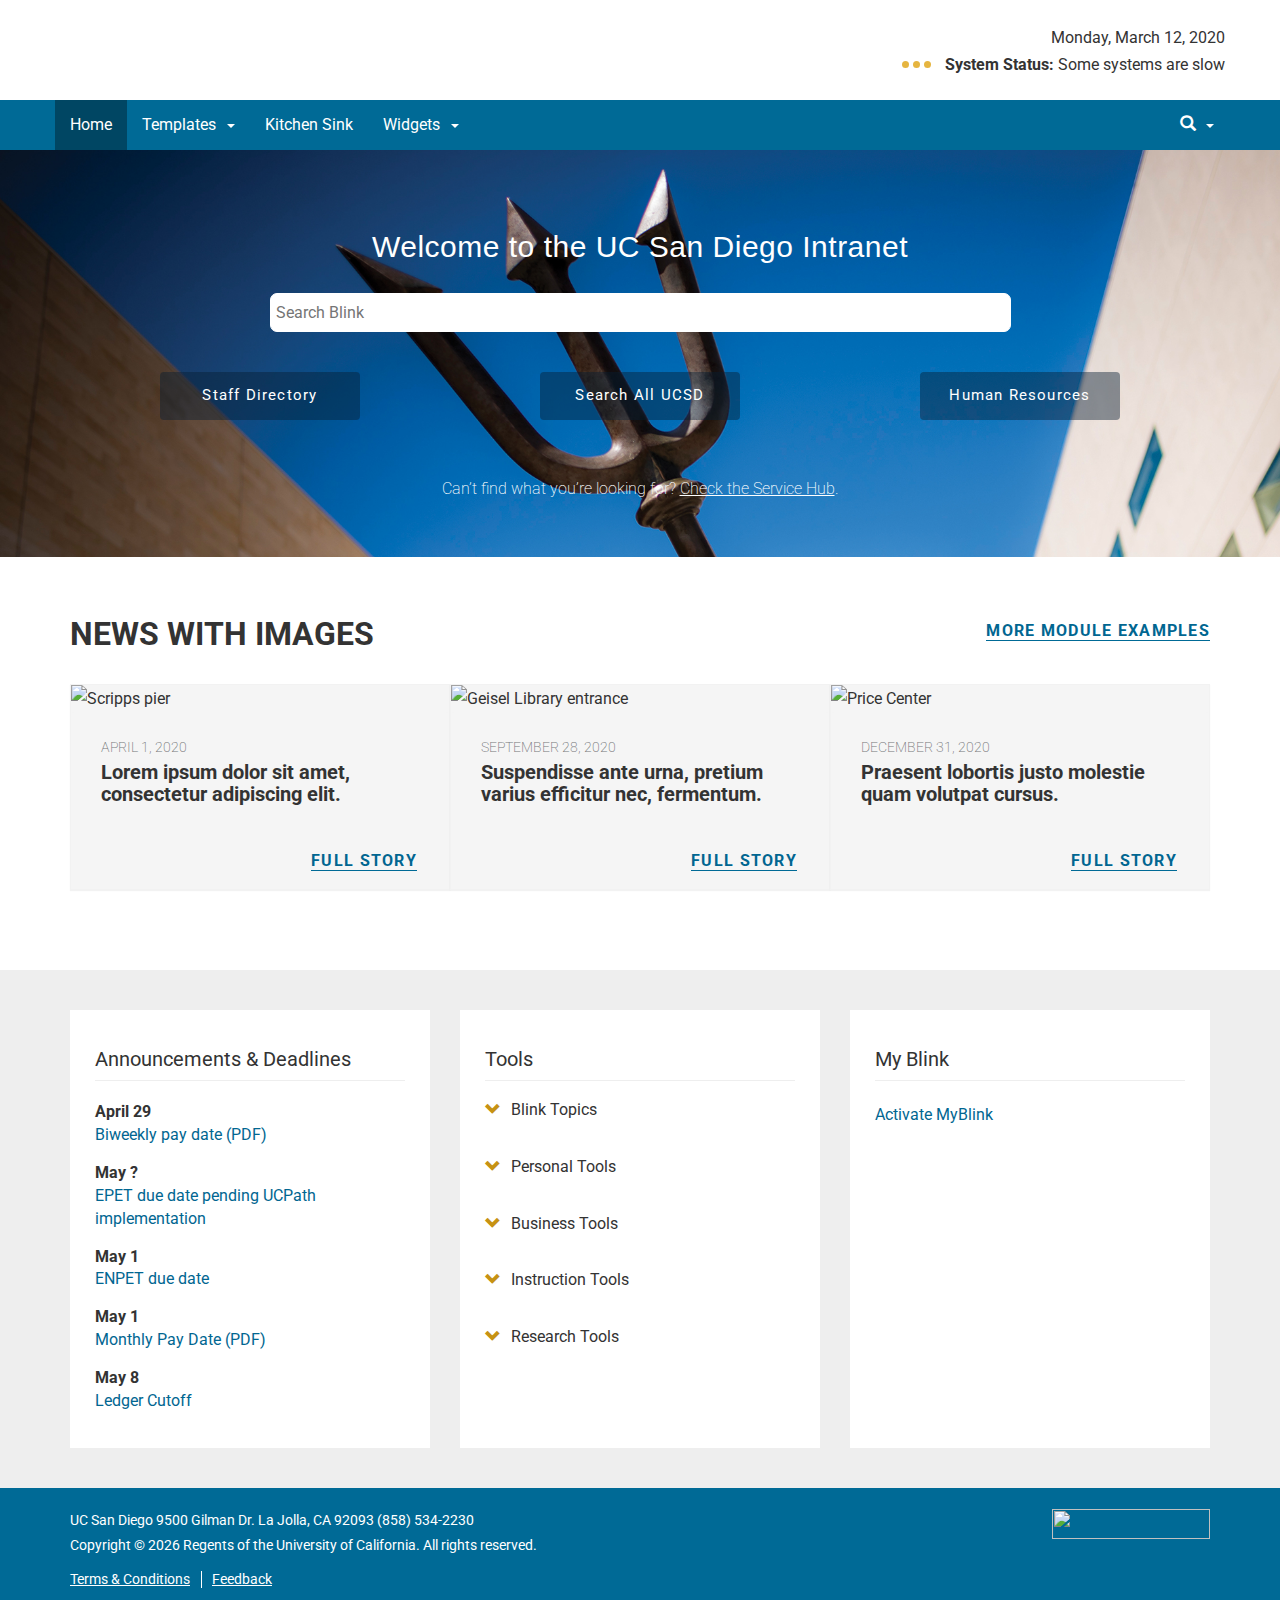
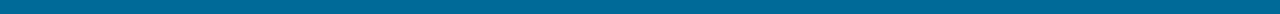
==== index.html @ ca7d10c7 "restructuring css" ====
<!doctype html>
<html class="no-js" lang="en-US">
<head>
    <title>Blink</title>
    <meta charset="utf-8">
    <meta http-equiv="X-UA-Compatible" content="IE=edge">
    <meta name="viewport" content="width=device-width,initial-scale=1.0">
    <meta name="robots" content="index,follow,noarchive">
    <meta name="ORGANIZATION" content="University of California, San Diego">
    <meta name="SITE" content="School of Global Policy & Strategy">
    <meta name="PAGETITLE" content="School of Global Policy & Strategy">
    <meta name="DESCRIPTION" content="A community dedicated to the advancement of knowledge through teaching, research and engagement.">

    <link rel="stylesheet" href="css/bootstrap.min.css">
    <link rel="stylesheet" href="css/base.min.css">
    <link rel="stylesheet" href="css/blink.css">

    <!--[if lt IE 9]>
    <link rel="stylesheet" href="styles/ie-support.css"/>
    <![endif]-->

    <!-- Begin site-specific CSS files -->

    <!-- End site-specific CSS files -->

    <script src="scripts/modernizr.min.js"></script>

    <!--[if lt IE 9]>
    <script src="vendor/respond/dest/respond.min.js"></script>
    <link href="https://cdn.ucsd.edu/cms/decorator-4/scripts/cross-domain/respond-proxy.html" id="respond-proxy" rel="respond-proxy" />
    <link href="img/respond.proxy.gif" id="respond-redirect" rel="respond-redirect" />
    <script src="scripts/ucsd/respond-proxy.js"></script>
    <![endif]-->

</head>
<body>

<header class="layout-header">
	<a class="sr-only" href="#main-content">Skip to main content</a>
	<div id="uc-emergency"></div>
  <div id="tdr_login"></div>
	<section class="layout-login">
		<div class="layout-container"></div>
	</section>

    <section class="layout-title">
        <div class="layout-container container">
            <a href="index.html" class="title-header title-header-large sr-only">Blink</a>
            <a href="https://www.ucsd.edu" class="title-logo">UC San Diego</a>
            <div class="ds-container">

              <div class="ds-date">
                <p>Monday, March 12, 2020</p>
              </div>

              <div class="ds-status">
                <p>
                <span class="status-yellow"></span>
                <span class="status-yellow"></span>
                <span class="status-yellow"></span>
                <strong>System Status:</strong> Some systems are slow</p>
              </div>

            </div>
        </div>
    </section>
</header>

<!-- mobile offcanvas nav -->
<div class="navmenu navmenu-default navmenu-fixed-left offcanvas" style="">

    <ul class="nav navbar-nav navbar-right">
      <li>
        <div class="search">
              <button class="search-toggle btn-default">
                  <span class="glyphicon glyphicon-search"></span> <span class="caret"></span>
              </button>

              <div class="search-content" id="search">
                  <form action="https://act.ucsd.edu/cwp/tools/search-redir" method="get" id="cse-site-search">
                      <select class="search-scope" name="search-scope">
                          <option value="default_collection">All UCSD Sites</option>
                          <option value="faculty-staff">Faculty/Staff</option>
                      </select>

                      <div class="input-group">
                          <input placeholder="Search..." type="search" class="form-control search-term"
                          id="q" name="search-term">
                      </div>
                  </form>
              </div>
          </div>
        </li>
    </ul>


	<ul class="nav navmenu-nav">
		<li class="active"><a href="/index.html">Home</a></li>
		<li class="dropdown open">
		  	<a href="templates/index.html" class="dropdown-toggle">Templates <b class="caret"></b></a>
		  	<ul class="dropdown-menu navmenu-nav">
          <li><a href="templates/blank-slate.html">Blank Slate</a></li>
          <li><a href="templates/homepage.html">Homepage</a></li>
          <li><a href="templates/two-column.html">Two Column</a></li>
          <li><a href="templates/three-column.html">Three Column</a></li>
		  	</ul>
		</li>
		<li><a href="kitchen-sink/index.html">Kitchen Sink</a></li>
		<li class="dropdown open">
			<a href="widgets/index.html" class="dropdown-toggle">Widgets <b class="caret"></b></a>
			<ul class="dropdown-menu navmenu-nav">
        <li><a href="widgets/fullcalendar.html">FullCalendar</a></li>
        <li><a href="widgets/datatables.html">DataTables</a></li>
        <li><a href="widgets/wizard.html">Wizard</a></li>
        <li><a href="widgets/maxchar.html">MaxChar</a></li>
			</ul>
		</li>
	</ul>
</div>
<!-- end mobile offcanvas nav -->

<!-- navbar -->
<nav class="navbar navbar-default navbar-static-top">
	<div class="container">
		<div class="navbar-header">
      <button type="button" class="navbar-toggle" data-toggle="offcanvas" data-target=".navmenu" data-canvas="body" aria-expanded="false" aria-controls="navbar">
      			    <span class="sr-only">Toggle navigation</span>

      					<div class="col-sm-1 mobile-nav-bars">
      				    <span class="icon-bar"></span>
      				    <span class="icon-bar"></span>
      				    <span class="icon-bar"></span>
         				</div>
          			<div class="col-sm-1 mobile-nav-icon">
                      MENU
      			    </div>
      </button>
      <div class="col-sm-4 pull-right visible-xs-block">
        <img src="http://cdn.ucsd.edu/developer/decorator/5.0.2/img/ucsd-footer-logo-white.png" alt="" class="img-responsive header-logo" />
      </div>
		</div>

		<div id="navbar" class="navbar-collapse collapse">
		  <ul class="nav navbar-nav">
		    <li class="active"><a href="index.html">Home</a></li>
		    <li class="dropdown">
		    	<a href="templates/index.html" class="dropdown-toggle" data-hover="dropdown" role="button" aria-haspopup="true" aria-expanded="false">Templates <span class="caret"></span></a>
		    	<ul class="dropdown-menu">
            <li><a href="templates/homepage.html">Homepage</a></li>
            <li><a href="templates/blank-slate.html">Blank Slate</a></li>
			    	<li><a href="templates/two-column.html">Two Column</a></li>
            <li><a href="templates/three-column.html">Three Column</a></li>
		    	</ul>
		    </li>
		    <li><a href="kitchen-sink/index.html">Kitchen Sink</a></li>
		    <li class="dropdown">
          <a href="widgets/index.html" class="dropdown-toggle" data-hover="dropdown" role="button" aria-haspopup="true" aria-expanded="false">Widgets <span class="caret"></span></a>
		    	<ul class="dropdown-menu">
	                <li><a href="widgets/fullcalendar.html">FullCalendar</a></li>
	                <li><a href="widgets/datatables.html">DataTables</a></li>
	                <li><a href="widgets/wizard.html">Wizard</a></li>
	                <li><a href="widgets/maxchar.html">MaxChar</a></li>
	            </ul>
		    </li>
		  </ul>

		  <div class="btn-nav"></div>

		  <ul class="nav navbar-nav navbar-right">
		    <li>
			    <div class="search">
		            <button class="search-toggle btn-default">
		                <span class="glyphicon glyphicon-search"></span> <span class="caret"></span>
		            </button>

		            <div class="search-content" id="search">
		                <form action="http://act.ucsd.edu/cwp/tools/search-redir" method="get" id="cse-site-search">
		                    <select class="search-scope" name="search-scope">
		                        <option value="default_collection">All UCSD Sites</option>
		                        <option value="faculty-staff">Faculty/Staff</option>
		                    </select>

		                    <div class="input-group">
		                        <input placeholder="Search..." type="search" class="form-control search-term"
		                        id="q" name="search-term">
		                    </div>
		                </form>
		            </div>
		        </div>
	        </li>
		  </ul>
		</div>
	</div>
</nav>

<!-- end navbar -->

<main class="layout-main" id="main-content" role="main">

  <div class="jumbotron blink-jumbosearch">
    <div class="container">
      <div class="row">
          <div class="col-md-12">
            <h1>Welcome to the UC San Diego Intranet</h1>
            <input type="search" id="blinksearch" name="blinksearch" placeholder="Search Blink">
            <div id="button-container" class="container">
              <div class="row">
                <div class="col-md-4">
                  <button type="button" class="btn">Staff Directory</button>
                </div>
                <div class="col-md-4">
                  <button type="button" class="btn">Search All UCSD</button>
                </div>
                <div class="col-md-4">
                  <button type="button" class="btn">Human Resources</button>
                </div>
              </div>
            </div>
            <p>Can’t find what you’re looking for? <a href="#">Check the Service Hub</a>.</p>
          </div>
        </div>
    </div>
  </div>


  <section aria-label="News Section" class="jumbotron jumbotron-gray jumbotron-news">
          <div class="container">
            <div class="row">
              <div class="col-xs-8">
                <h2>News With Images</h2>
              </div>
              <div class="col-xs-4 view-all-link text-right">
                                    <a class="text-link" href="../index.html">More module examples</a>
                              </div>
            </div>
            <div class="container">
            <div class="row">



              <div class="col-sm-4 no-gutter">
                <div class="panel panel-default" style="min-height: 428.672px;">
                  <img alt="Scripps pier" class="img-responsive" src="https://department.ucsd.edu/_images/image-library/cta/aerial-view-scripps-pier.png">
                  <div class="panel-heading">
                    <p class="panel-news-date small">April 1, 2020</p>
                    <h4 class="panel-news-title" style="min-height: 126px;">Lorem ipsum dolor sit amet, consectetur adipiscing elit.</h4>
                  </div>
                  <div class="panel-body text-right">
                    <a class="text-link" href="https://blink.ucsd.edu/technology/websites/training/new-page/templates/general-cms/v5/modules/news-with-images.html">Full Story</a>
                  </div>
                </div>
              </div>


              <div class="col-sm-4 no-gutter">
                <div class="panel panel-default" style="min-height: 428.672px;">
                  <img alt="Geisel Library entrance" class="img-responsive" src="https://department.ucsd.edu/_images/image-library/cta/walking-geisel-entrance.png">
                  <div class="panel-heading">
                    <p class="panel-news-date small">September 28, 2020</p>
                    <h4 class="panel-news-title" style="min-height: 126px;">Suspendisse ante urna, pretium varius efficitur nec, fermentum.</h4>
                  </div>
                  <div class="panel-body text-right">
                    <a class="text-link" href="https://blink.ucsd.edu/technology/websites/training/edit/images/index.html">Full Story</a>
                  </div>
                </div>
              </div>


              <div class="col-sm-4 no-gutter">
                <div class="panel panel-default" style="min-height: 428.672px;">
                  <img alt="Price Center" class="img-responsive" src="https://department.ucsd.edu/_images/image-library/cta/price-center-plaza.png">
                  <div class="panel-heading">
                    <p class="panel-news-date small">December 31, 2020</p>
                    <h4 class="panel-news-title" style="min-height: 126px;">Praesent lobortis justo molestie quam volutpat cursus.</h4>
                  </div>
                  <div class="panel-body text-right">
                    <a class="text-link" href="../callout-content/index.html">Full Story</a>
                  </div>
                </div>
              </div>

            </div>
          </div>
          </div>
        </section>

  <div class="jumbotron blink-toolset">
    <div class="container">
      <div class="row">
        <div class="col-md-4">
          <div class="toolset-container">
            <h3 class="toolset-headline">Announcements & Deadlines</h2>
              <dl>
                <dt>April 29</dt>
                <dd><a href="http://bit.ly/2PDLxJZ">Biweekly pay date (PDF)</a></dd>
                <dt>May ?</dt>
                <dd><a href="http://bit.ly/2kCO4ZA">EPET due date pending UCPath implementation</a></dd>
                <dt>May 1</dt>
                <dd><a href="http://blink.ucsd.edu/finance/accounting/expense-transfers/index.html#Overview-and-Deadlines">ENPET due date</a></dd>
                <dt>May 1</dt>
                <dd><a href="http://bit.ly/2Pg6OdD">Monthly Pay Date (PDF)</a></dd>
                <dt>May 8</dt>
                <dd><a href="http://bit.ly/2kzWQYh">Ledger Cutoff</a></dd>
              </dl>
          </div>
        </div>
        <div class="col-md-4">
          <div class="toolset-container">
            <h3 class="toolset-headline">Tools</h2>

              <div class="panel-group" id="accordion">
                <div class="panel">
                  <div class="panel-heading">
                    <h5 class="panel-title">
                      <a class="accordion-toggle" data-toggle="collapse" data-parent="#accordion" href="#collapseOne">
                        Blink Topics
                      </a>
                    </h5>
                  </div>
                  <div id="collapseOne" class="panel-collapse collapse">
                    <div class="panel-body">
                      <ul>
                        <li><a href="buy-pay/index.html">Buy &amp; Pay</a></li>
                        <li><a href="facilities/index.html">Facilities &amp; Services</a></li>
                        <li><a href="faculty/index.html">Faculty Resources</a></li>
                        <li><a href="finance/index.html">Finance</a></li>
                        <li><a href="HR/index.html">Human Resources</a></li>
                        <li><a href="research/index.html">Research</a></li>
                        <li><a href="safety/index.html">Safety</a></li>
                        <li><a href="instructors/index.html">Student / Class Info</a></li>
                        <li><a href="technology/index.html">Technology</a></li>
                        <li><a href="travel/index.html">Travel</a></li>
                      </ul>
                    </div>
                  </div>
                </div>

                <div class="panel">
                  <div class="panel-heading">
                    <h5 class="panel-title">
                      <a class="accordion-toggle" data-toggle="collapse" data-parent="#accordion" href="#collapseTwo">
                        Personal Tools
                      </a>
                    </h5>
                  </div>
                  <div id="collapseTwo" class="panel-collapse collapse">
                    <div class="panel-body">
                      <ul>
                        <li><a href="https://atyourserviceonline.ucop.edu/ayso/">At Your Service via AYSO</a></li>
                        <li><a href="http://ayso.ucsd.edu">At Your Service via SSO</a></li>
                        <li><a href="http://ucnet.universityofcalifornia.edu/compensation-and-benefits/total-compensation-calculator.php">Compensation Calculator</a></li>
                        <li><a href="http://edben.ucsd.edu">Educational Benefits</a></li>
                        <li><a href="https://jobs.ucsd.edu/bulletin/default.aspx">Job Bulletin</a></li>
                        <li><a href="https://act.ucsd.edu/mydirectory/updater">My Directory</a></li>
                        <li><a href="http://myleavebalances.ucsd.edu">My LeaveBalances</a></li>
                        <li><a href="https://ecotimecampus.ucsd.edu">Ecotime Campus</a></li>
                        <li><a href="http://mytime.ucsd.edu">My Time (Online)</a></li>
                        <li><a href="https://act.ucsd.edu/employeeTimesheets/timesheets">My Time (Paper)</a></li>
                        <li><a href="http://uclearning.ucsd.edu">My Training</a></li>
                        <li><a href="http://mytravel.ucsd.edu">My Travel</a></li>
                        <li><a href="http://skillportsso.ucsd.edu/">SkillSoft eLearning</a></li>
                        <li><a href="http://uclearning.ucsd.edu">UC Learning Center</a></li>
                        <li><a href="http://ucnet.universityofcalifornia.edu/">UCnet</a></li>
                        <li class="more"><a href="http://blink.ucsd.edu/_tool-page/index.html">All tools</a></li>
                      </ul>
                    </div>
                  </div>
                </div>
                <div class="panel">
                  <div class="panel-heading">
                    <h5 class="panel-title">
                      <a class="accordion-toggle" data-toggle="collapse" data-parent="#accordion" href="#collapseThree">
                        Business Tools
                      </a>
                    </h5>
                  </div>
                  <div id="collapseThree" class="panel-collapse collapse">
                    <div class="panel-body">
                      <ul>
                        <li><a href="https://support.ucsd.edu">Services &amp; Support</a></li>
                        <li><a href="http://aps.ucsd.edu/training/apol/index.html">AP On-Line</a></li>
                        <li><a href="https://ask.ucsd.edu/">ASK (BFSupport)</a></li>
                        <li><a href="http://cams.ucsd.edu/">CAMS</a></li>
                        <li><a href="http://booktravel.ucsd.edu/">Connexxus</a></li>
                        <li><a href="http://control-tracker.ucsd.edu">Control Tracker</a></li>
                        <li><a href="http://blink.ucsd.edu/finance/accounting/deficit/">Deficit Balance Analytics</a></li>
                        <li><a href="http://employeelink.ucsd.edu/">EmployeeLink</a></li>
                        <li><a href="https://act.ucsd.edu/financial">FinancialLink</a></li>
                        <li><a href="https://hireonline.ucsd.edu/">HireOnline</a></li>
                        <li><a href="http://jdonline.ucsd.edu/">JDOnline</a></li>
                        <li><a href="http://marketplace.ucsd.edu/">Marketplace</a></li>
                        <li><a href="http://myapprovals.ucsd.edu">MyApprovals</a></li>
                        <li><a href="http://myfunds.ucsd.edu">MyFunds</a></li>
                        <li><a href="http://mymobilebill.ucsd.edu">MyMobileBill</a></li>
                        <li><a href="https://act.ucsd.edu/mypayments/inbox.htm">MyPayments</a></li>
                        <li><a href="http://mytravel.ucsd.edu">MyTravel</a></li>
                        <li><a href="https://crm.ucsd.edu/hr">Onboarding</a></li>
                        <li><a href="http://paymentcompass.ucsd.edu/sso">Payment Compass</a></li>
                        <li><a href="http://foundation.ucsd.edu/accounting/star.html">STAR</a></li>
                        <li><a href="http://hr.ucsd.edu/tpp/">Title &amp; Pay Look-up</a></li>
                        <li class="more"><a href="http://blink.ucsd.edu/_tool-page/index.html">All tools</a></li>
                      </ul>
                    </div>
                  </div>
                </div>

                <div class="panel">
                  <div class="panel-heading">
                    <h5 class="panel-title">
                      <a class="accordion-toggle" data-toggle="collapse" data-parent="#accordion" href="#collapse4">
                        Instruction Tools
                      </a>
                    </h5>
                  </div>
                  <div id="collapse4" class="panel-collapse collapse">
                    <div class="panel-body">
                      <ul>
                        <li><a href="http://www.assist.org/web-assist/welcome.html">ASSIST</a></li>
                        <li><a href="https://act.ucsd.edu/cgi-bin/blink.pl/4/faculty/student/advanced_class_list.pl">Class lists</a></li>
                        <li><a href="faculty/instruction/tech-guide/classroom/details.html">Classroom details</a></li>
                        <li><a href="https://myccr.ucsd.edu/home.htm">Co-Curricular Record</a></li>
                        <li><a href="http://egrades.ucsd.edu/">eGrades</a></li>
                        <li><a href="https://act.ucsd.edu/cgi-bin/blink.pl/4/faculty/resource/enroll_list.pl">Enrollment/waitlists</a></li>
                        <li><a href="https://act.ucsd.edu/cgi-bin/blink.pl/5/faculty/student/student_name_lookup.pl">Find a student</a></li>
                        <li><a href="http://ucsd.edu/catalog/">General Catalog</a></li>
                        <li><a href="https://act.ucsd.edu/cgi-bin/blink.pl/4/faculty/student/major_list.pl">Majors list</a></li>
                        <li><a href="https://act.ucsd.edu/cgi-bin/blink.pl/4/faculty/student/minor_list.pl">Minors list</a></li>
                        <li><a href="https://blink.ucsd.edu/technology/help-desk/queries/access/student/index.html">Queries</a></li>
                        <li><a href="https://act.ucsd.edu/studentRegistration/status?registrationEvent=checkStatus">Registration status</a></li>
                        <li><a href="https://act.ucsd.edu/cgi-bin/blink.pl/1/faculty/schedule_of_classes.pl">Schedule of Classes</a></li>
                        <li><a href="https://act.ucsd.edu/studentdirectory/search">Student Directory</a></li>
                        <li><a href="https://act.ucsd.edu/cgi-bin/blink.pl/4/faculty/student/audit/">Term audit</a></li>
                        <li><a href="https://coursefinder.ucsd.edu">TritonEd/Canvas</a></li>
                        <li class="more"><a href="http://blink.ucsd.edu/_tool-page/index.html">All tools</a></li>
                      </ul>
                    </div>
                  </div>
                </div>


                <div class="panel">
                  <div class="panel-heading">
                    <h5 class="panel-title">
                      <a class="accordion-toggle" data-toggle="collapse" data-parent="#accordion" href="#collapse5">
                        Research Tools
                      </a>
                    </h5>
                  </div>
                  <div id="collapse5" class="panel-collapse collapse">
                    <div class="panel-body">
                      <ul>
                        <li><a href="http://emta.ucsd.edu/">eMTA</a></li>
                        <li><a href="research/data-analysis/erap-reporting-project/reports.html">ERAP Reports</a></li>
                        <li><a href="https://act.ucsd.edu/GoogleResearchDirectory/research">Faculty Expertise</a></li>
                        <li><a href="https://ucsd.kuali.co/cor/main/#/apps/">Kuali Research</a></li>
                        <li><a href="http://myeffort.ucsd.edu">MyEffort</a></li>
                        <li><a href="http://ehs.ucsd.edu/myresearchsafety/">My Research Safety</a></li>
                        <li><a href="http://rapids.ucsd.edu/">RAPIDS</a></li>
                        <li><a href="http://ora.ucsd.edu/sharedfacilities/">Shared Facilities</a></li>
                        <li><a href="https://bfs.ucsd.edu/start">Award Financial Training</a></li>
                        <li><a href="http://blink.ucsd.edu/_tool-page/index.html">All tools</a></li>
                      </ul>
                    </div>
                  </div>
                </div>


              </div>

          </div>
        </div>
        <div class="col-md-4">
          <div class="toolset-container">
            <h3 class="toolset-headline">My Blink</h2>


                <span class="styled" id="_myblink_toolbox">
                  <a href="#">Activate MyBlink</a>
                </span>

        </div>
        </div>
    </div>
  </div>

</main>


<footer class="footer">
	<div class="container">
		<div class="row">
			<div class="col-sm-8">
	            <p>
		            <span>UC San Diego 9500 Gilman Dr. La Jolla, CA 92093 (858) 534-2230</span>
					<br />
		            <span>
		                Copyright © <span class="footer-copyright-year"></span> Regents of the University of California.
		                All rights reserved.
		            </span>
		        </p>
	            <ul class="footer-links">
		            <li><a href="https://www.ucsd.edu/_about/legal/index.html">Terms &amp; Conditions</a></li>
		            <li><a href="mailto:youremail@xucsd.edu">Feedback</a></li>
		        </ul>
	        </div>
	        <div class="col-sm-4">
            <img src="http://cdn.ucsd.edu/developer/decorator/5.0.2/img/ucsd-footer-logo-white.png" alt="" class="img-responsive footer-logo" />
		    </div>
		</div>
	</div>
</footer>

<script src="scripts/jquery.min.js"></script>

<script src="scripts/bootstrap.min.js"></script>

<script src="scripts/vendor.min.js"></script>

<script src="scripts/base.min.js"></script>



<script src="https://blink.ucsd.edu/_resources/js/sso-manager.js" type="text/javascript"></script>


<script type="text/javascript">
function jsonpCallback(jsonStr) {
        var json = JSON.parse(jsonStr);
        $('#_myblink_toolbox').html(json.message);
    }

function myBlinkLogout() {
    alert("click");
    // delete cookie
    document.cookie = '_myblink_user=; Path=/; domain=.ucsd.edu; Expires=Thu, 01 Jan 1970 00:00:01 GMT;';
    $.ajax('https://act.ucsd.edu/myblink-client/bookmarks/j-logout.htm');
}
</script>
<script src="https://act.ucsd.edu/myblink-client/bookmarks/getItemsV2.htm" type="text/javascript"></script>

<script type="text/javascript">

$("#_myblink_toolbox > div > div.span12.mb-right > ul > li:nth-child(5) > a").text(function () {
    return $(this).text().replace("of MyBlink", "");
})


</script>

<script type="text/javascript">
  $(".toolset-container").matchHeight({
    property: 'min-height'
  });
</script>


</body>
</html>
---- css/base.min.css ----
@import url("https://fonts.googleapis.com/css?family=Roboto:400,700");.layout-footer>.layout-container,.title-logo{background:url(../img/sprite_base.png) no-repeat transparent}@media screen and (-webkit-min-device-pixel-ratio:2){.layout-footer>.layout-container,.title-logo{background-image:url(../img/sprite_base2x.png);background-size:500px 120px}}.icon,.msg h4{background:url(../img/sprite_icon.png) no-repeat transparent}.drawer-toggle a,.drawer h2 a,.flex-pauseplay a{background:url(../img/sprite_icon_widget.svg) no-repeat transparent;background-size:16px 300px}div.loading{background:url(../img/icon_loading.gif) no-repeat transparent}span.loading{background:url(../img/icon_loading_inline.gif) no-repeat transparent}.field .required,.field_left .required,.field_top .required,.icon.asterisk{background:url(../img/asterisk.png) no-repeat transparent}body,html{background:#fff;overflow-x:hidden;color:#333;font:normal normal normal 16px/1.7 Roboto,sans-serif}.layout-container{max-width:1200px;width:98%;margin:0 auto;overflow:hidden}@media only screen and (max-width:768px){.layout-container{width:94%}}@media only screen and (max-width:1200px){.layout-container{max-width:960px}}.layout-header{display:block;width:100%;background-color:#2b92b9}@media only screen and (min-width:320px) and (max-width:768px){.layout-header{height:105px}}.isLoggedIn,.layout-header{height:100%}.layout-login{width:100%;background:#0b4a67;overflow:hidden}.login-content{color:#fff;font-size:85%;padding:.4em 0;float:right}.login-content a{color:#fff;font-weight:700;text-transform:uppercase}.layout-title{font-family:Roboto,sans-serif;box-sizing:border-box;height:92px;width:100%;background:#fff;padding:1.5em 0}@media only screen and (max-width:360px){.layout-title{padding:.5em 0}}@media only screen and (max-width:768px){.layout-title{padding:1em 0;height:auto}}.layout-navbar{min-height:50px;width:100%;background-color:#006a96;border:0;border-bottom:1px solid #006a96;margin-bottom:0;z-index:100}.layout-navbar .layout-container{overflow:visible}.layout-main{width:100%}.layout-footer{width:100%;color:#fff;font-size:90%;border-top:1px solid #ccc;padding:1em 0;line-height:1.5}.layout-footer>.layout-container{background-position:right -74px}@media only screen and (max-width:640px){.layout-footer>.layout-container{background:none}}h1,h2,h3,h4,h5,h6{color:#333;font-weight:400;line-height:1.1}h1{color:#006a96;letter-spacing:.5px;font-size:39px}.h2,h2{font-size:28px}hr{background-color:#ccc;color:#ccc;height:1px}a{color:#016691}nav .container{padding:0}.navbar-list{list-style:none;font-size:16px;padding:9px 0 0;margin:0}.navbar .caret{margin-left:7px}.layout-navbar .navbar-list>li{float:left}.layout-navbar .navbar-list>li>a{display:block;color:#fff;background-color:#006a96;padding:9px 15px;text-decoration:none;line-height:1.3}.layout-navbar .navbar-list>li.active>a{border-bottom:3px solid #ffcd00}.navbar{margin-bottom:0}.navbar-default{background-color:#006a96;border-bottom:none}.navbar-default .navbar-nav>li>a{color:#fff}.navbar-default .navbar-nav>.open>a,.navbar-default .navbar-nav>.open>a:focus,.navbar-default .navbar-nav>.open>a:hover,.navbar-default .navbar-nav>li>a:focus,.navbar-default .navbar-nav>li>a:hover{background-color:#004663;color:#fff}.dropdown-menu{background-color:#004663;border-radius:0;padding:0}.dropdown-menu>li>a{color:#fff;padding:6px 20px}.navbar-default .navbar-nav>.active>a,.navbar-default .navbar-nav>.active>a:focus,.navbar-default .navbar-nav>.active>a:hover{background-color:#004663;color:#fff}.navbar-toggle{background-color:#006a96;border:none;float:left;margin:8px 0 8px 20px}.navbar-default .navbar-toggle:focus,.navbar-default .navbar-toggle:hover{background-color:#004663}.navbar-default .navbar-toggle .icon-bar{background-color:#fff}.mobile-nav-bars{padding:5px;float:left}.mobile-nav-icon{font-size:13px;padding:2px 0;float:left;color:#fff}#search{position:absolute!important;width:385px}@media only screen and (min-width:767px){#navbar>.navbar-nav>.dropdown:hover .dropdown-menu{display:block}#navbar>.navbar-nav>li:hover>a{background-color:#014663!important}}.navbar-default .navbar-offcanvas .navmenu-nav>.active>a,.navbar-default .navbar-offcanvas .navmenu-nav>.active>a:focus,.navbar-default .navbar-offcanvas .navmenu-nav>.active>a:hover,.navmenu-default .navmenu-nav>.active>a,.navmenu-default .navmenu-nav>.active>a:focus,.navmenu-default .navmenu-nav>.active>a:hover{color:#fff;background-color:#004663}.navbar-default .navbar-offcanvas .navmenu-nav>li>a:focus,.navbar-default .navbar-offcanvas .navmenu-nav>li>a:hover,.navmenu-default .navmenu-nav>li>a:focus,.navmenu-default .navmenu-nav>li>a:hover{color:#fff;background-color:#006a96}.navmenu-nav{padding-bottom:0}.navmenu-nav>li{border-bottom:1px solid #ccc}.navmenu-default .navmenu-nav>li>a{color:#333}.open .navmenu-nav>li>a{padding:10px 20px 10px 30px;color:#006a96}.open .navmenu-nav>li>a:hover{color:#333;background-color:transparent;text-decoration:underline}li.open{border-bottom:none}@media only screen and (max-width:767px){.offcanvas>ul.nav.navbar-nav.navbar-right{margin:0}.offcanvas>ul.nav.navbar-nav.navbar-right .search{width:100%}.offcanvas>ul.nav.navbar-nav.navbar-right .search-toggle{display:none}.offcanvas>ul.nav.navbar-nav.navbar-right .search-content{background-color:#fff;border-bottom:2px solid #bdbdbd}.offcanvas>ul.nav.navbar-nav.navbar-right #search{display:block!important;position:relative!important;width:100%;padding:10px 15px;overflow:hidden}.offcanvas>ul.nav.navbar-nav.navbar-right .search-content .input-group{width:60%}.offcanvas>ul.nav.navbar-nav.navbar-right .search-content .search-scope{width:34%}}@media only screen and (max-width:767px){.navmenu-default .navmenu-nav>li>a{background-color:#e7e7e7;color:#006a96!important}.navmenu-default .navmenu-nav>.open>a{color:#006a96!important;border-bottom:1px solid #ccc}.dropdown-menu>li>a{background-color:#fff!important;color:#006a96!important}.navmenu-default .navmenu-nav>.active>a{color:#006a96!important;background-color:#e7e7e7;border-left:2px solid #006a96}}.main-section{line-height:1.5;padding:0 0 1em;margin-bottom:1em}@media only screen and (max-width:768px){.main-section{width:100%;padding:0 15px 1em}}.main-section-content{position:relative}@media only screen and (max-width:975px){.main-section img{max-width:100%!important;height:auto!important}}.main-section-supplement{background-color:#f2f5f7;border:1px solid #c8cfd3;padding:1em;margin-bottom:1em}.main-section-supplement h3{font-size:115%;color:#738aa3;text-shadow:0 1px 1px #fff}footer{background-color:#006a96}.footer-links{list-style:none;margin:.5em 0 0;padding:0}.footer-links>li{display:inline;margin-left:0;margin-right:.5em;padding-right:.75em}.footer-links>li a{color:#fff;text-decoration:underline}.footer-links>li:first-child{border-right:1px solid #fff}.footer .row{padding:1.5em 0;color:#fff;font-size:.9em}.footer-logo{width:158px;height:30px;float:right}@media only screen and (max-width:768px){.footer-logo{float:none;margin-top:15px}}.breadcrumb,.breadcrumbs-list{background-color:#fff;margin-bottom:0}.breadcrumb>li,.breadcrumbs-list>li{color:#666;display:inline;font-size:80%}.search{float:right;position:relative;margin-top:0}.search-toggle{color:#fff!important;background-color:transparent!important;border-radius:0;-webkit-border-radius:0;border:none;border-width:0 1px;outline:0;padding:11px}.search-toggle.search-is-open{color:#d9d9d9;background-color:#014663!important;border-color:none;text-decoration:none}.search-toggle span.caret{margin-left:6px}.search-content{position:absolute;right:0;width:385px;padding:10px;background-color:#014663;border:none;border-width:0 1px 2px;display:none}@media only screen and (max-width:960px){.search-content{position:relative;width:100%}}.search-content.search-is-open{display:block;z-index:999}.search-content .search-scope{border-radius:0;max-width:30%;font-size:11px;padding:4px 2px 4px 0;float:left;height:27px}.search-content .input-group{width:250px;float:right}.search-content .form-control{float:right;border-radius:0;height:26px}.title-header{float:left;color:#000;font-size:1.35rem;letter-spacing:1px;text-decoration:none;text-transform:uppercase}.title-header.title-header-short{display:none}@media only screen and (max-width:480px){.title-header.title-header-short{display:block;margin-top:0}}.title-header:focus,.title-header:hover{color:#666;text-decoration:none}@media only screen and (max-width:480px){.title-header{display:none;margin-top:2.25em}}@media only screen and (max-width:360px){.title-header{font-size:20px;margin-top:2em}}.title-header-large{margin-top:5px}@media only screen and (min-width:480px) and (max-width:768px){.title-header-large{display:block;margin-top:2.5em}}.title-logo{float:right;width:229px;height:65px;overflow:hidden;text-indent:-999em;background-position:0 -3px}@media only screen and (max-width:480px){.title-logo{background-position:-239px -2px;height:45px;width:166px;display:none!important}}@media only screen and (max-width:768px){.title-logo{display:block;position:absolute}}.header-logo{height:30px;margin:15px 20px 0 0;width:auto}@media only screen and (min-width:480px){.header-logo{display:none}}.sidebar-section{padding:0 4em 1em 0}@media (max-width:960px){.sidebar-section{padding:0 0 3em;width:100%}}#site-logo img{max-width:100%;height:auto;margin-top:0;margin-bottom:15px}@media (max-width:768px){#site-logo img{display:none}}.main-content-nav{background:#eee;border:1px solid #d8d7d7;padding:1em;margin-bottom:1em}@media only screen and (max-width:768px){.main-content-nav{margin-top:0}}.main-content-nav>h2{color:#333;font-size:140%;margin:0 0 .4em;text-transform:capitalize;font-weight:400}.main-content-nav>ul{margin:0 -1em -1em;font-size:1em}.main-content-nav>ul>li.active{color:#004663}.main-content-nav>ul li{border-top:1px solid #d8d7d7;list-style:none}.main-content-nav>ul li a{display:block;padding:1em;color:#333}.main-content-nav>ul li a:hover{background-color:#006a96;color:#fff}.main-content-nav>ul li a:active,.main-content-nav>ul li a:hover,.main-content-nav>ul li a:link{text-decoration:none}.main-content-nav>ul li.active{background-color:#fff;padding:1em 0 1em 1em;font-weight:700}.main-content-nav>ul li.active>ul li a{color:#006a96;padding-left:0!important}.main-content-nav>ul li.active>a{color:#006a96}.main-content-nav>ul li.active a:hover{text-decoration:underline;color:#484949;background-color:transparent}.main-content-nav>ul li ul{margin:.4em 0 -.4em 1em;padding:0}.main-content-nav>ul li li{font-size:85%}.subhead{font-size:120%}.layout-footer.open,.layout-header.open,.layout-main.open{transform:translate(42%)}@media only screen and (max-width:640px){.layout-footer.open,.layout-header.open,.layout-main.open{transform:translate(83%)}}.layout-header button.btn-nav{position:relative;float:left;height:44px;color:#fff;font-size:24px;background-image:none;background-color:#006a96;border-radius:1px;border:1px solid #006a96;padding:9px 10px;margin-right:10px}@media only screen and (max-width:360px){.layout-header button.btn-nav{font-size:20px}}@media only screen and (max-width:960px){.layout-header button.btn-nav{display:block}}button.btn-nav .icon-bar{display:block;width:30px;height:2px;background-color:#fff;border-radius:1px;margin-top:.25em}@media only screen and (max-width:360px){button.btn-nav .icon-bar{width:22px}}.btn-nav .icon-bar:nth-child(2),.btn-nav .icon-bar:nth-child(3),.btn-nav .icon-bar:nth-child(4){transition:all .2s ease;transition-delay:.25s;opacity:1}.btn-nav .icon-bar:nth-child(2){margin:0}.btn-nav .icon-bar:nth-child(2),.btn-nav .icon-bar:nth-child(4){transition:all .2s ease;transition-delay:.25s}.layout-header.open .btn-nav .icon-bar:nth-child(2){transform:translate3d(0,8px,0) rotate(45deg)}.layout-header.open .btn-nav .icon-bar:nth-child(3){opacity:0}.layout-header.open .btn-nav .icon-bar:nth-child(4){transform:translate3d(0,-8px,0) rotate(-45deg)}button:focus,button:hover{border-color:transparent;background-color:hsla(0,0%,100%,.4)}button:focus{outline:0}button:active{border-color:transparent;background-color:hsla(0,0%,100%,.6)}.layout-navbar.navbar-is-opened .navbar-list>li{float:none}.navdrawer-container.navbar-is-opened .layout-container{width:100%}.navdrawer-container.navbar-is-opened .navbar-list>li.active{background:#fff}.navdrawer-container.navbar-is-opened .navbar-list>li>a{border:none;border-bottom:1px solid #ccc;padding:10px 10px 10px 20px;background-color:#006a96!important;border:none!important}.navdrawer-container.navbar-is-opened .navbar-list>li>a:hover{background-color:#004663!important}@media only screen and (max-width:960px){.navdrawer-container.navbar-is-opened .navbar-list>li>a{border:0;font-weight:700;background:#006a96;border-bottom:1px solid #ccc}}.navdrawer-container.navbar-is-opened button.search-toggle{display:none}.navdrawer-container.navbar-is-opened .search{width:100%;height:100%;float:none}.navdrawer-container.navbar-is-opened .search-content{display:block;height:43px;padding:7px;background-color:#006a96}.navdrawer-container.navbar-is-opened .search-content .search-scope{max-width:30%;font-size:11px;padding:4px 2px 4px 0;float:left;height:27px}.navdrawer-container.navbar-is-opened .search-content form>.input-group{width:55%;float:right}.navdrawer-container.navbar-is-opened .search-content form>.input-group input{height:27px}.navdrawer-container ul{list-style-type:none}.navdrawer-container .navbar-subnav:hover>a{border-bottom:3px solid #9fb3bf}.navbar-subnav .navbar-sublist li:hover>a{background-color:#006a96}.navdrawer-container ul.navbar-sublist{display:none;position:absolute;font-size:14px;padding:0;margin-left:0;box-shadow:0 3px 5px 0 rgba(50,50,50,.2)}@media only screen and (max-width:960px){.navdrawer-container ul.navbar-sublist{display:block;position:relative;border-left:0;border-top:0;border-bottom:1px solid #e2e2e2;box-shadow:none}}.navdrawer-container .subnav-hover ul.navbar-sublist{display:block;z-index:3}@media only screen and (max-width:960px){.navdrawer-container .subnav-hover ul.navbar-sublist{display:block;position:relative;border:0;border-bottom:1px solid #ccc;box-shadow:none}.navdrawer-container .subnav-hover ul.navbar-sublist a{border:0;padding-left:3em}}.navdrawer-container .navbar-sublist.subnav-is-opened{display:block}.navdrawer-container.navbar-is-opened .navbar-sublist.subnav-is-opened a{border:0;padding-left:3em}.navdrawer-container .navbar-sublist a{display:block;background:#00587d;color:#fff;padding:9px 15px 8px;text-decoration:none}.layout-footer,.layout-header,.layout-main{transition:transform .3s ease-in-out}nav.navdrawer-container.navbar-is-opened{position:fixed;top:0;height:100%;opacity:1;border-right:1px solid #dadada;transition:opacity .3s ease-in-out;transform:translate(0);transition-delay:.15s;pointer-events:auto;z-index:2}.navbar-is-opened{display:block}.navbar-is-opened a:hover{text-decoration:underline!important}@media only screen and (max-width:640px){.navdrawer-container.navbar-is-opened{width:83%}.navdrawer-container.navbar-is-opened .search{max-width:none}}@media screen and (min-width:320px) and (max-width:640px){.navdrawer-container.navbar-is-opened .search-content form>.input-group{width:60%}}@media only screen and (max-width:768px){.layout-header .btn-nav{margin-top:1.7em}}@media only screen and (max-width:960px){.navdrawer-container .navbar-sublist a{border:none;margin:0;padding-left:2.5em!important}}@media only screen and (min-width:960px){.navdrawer-container{display:block;width:100%;opacity:1}button.btn-nav{display:none}}@media only screen and (max-width:960px){.navdrawer-container{position:fixed;width:42%;z-index:-1;opacity:0}.navdrawer-container .navbar-subnav .navbar-sublist.subnav-is-opened{display:block;position:relative;border:0;border-bottom:1px solid #ccc;box-shadow:none}}.collapse-navbar .navdrawer-container{position:fixed;width:42%;z-index:-1;opacity:0}.collapse-navbar .navdrawer-container .subnav-hover ul.navbar-sublist{display:block;position:relative;border:0;border-bottom:1px solid #ccc;box-shadow:none}.collapse-navbar .navdrawer-container .subnav-hover ul.navbar-sublist a{border:0;padding-left:3em}.collapse-navbar .btn-nav{display:block}.collapse-navbar .search-content{position:relative;width:100%}ul.nav.navbar-nav.navbar-right{margin-right:0!important}a.navbar-brand{color:#fff!important}.blink-nav-button{background:#fdfdfd url(http://cdn.ucsd.edu/developer/decorator/4.5.4/img/blink_nav.png) 0 6px no-repeat!important;min-width:78px}.blink-nav-button a{color:transparent!important;background-color:transparent!important}.tlink-nav-button{background:#fdfdfd url(http://cdn.ucsd.edu/developer/decorator/4.5.4/img/current_students_nav.png) 0 6px no-repeat!important;min-width:103px}.tlink-nav-button a{color:transparent!important;background-color:transparent!important}.clearfix{overflow:auto}table.styled{margin-bottom:1em}table.styled td,table.styled th{padding:.25em 1em}table.styled th{background-color:#eee;font-weight:700}table.styled td,table.styled th{border:1px solid #ccc}table.styled tbody tr.even{background-color:#eff}img.left{float:left;padding:0 1em 1em 0;width:auto}img.right{float:right;padding:0 0 1em 1em;width:auto}@media only screen and (max-width:360px){img.left,img.right{float:none;padding:1em 0}}.msg{border-radius:.5em;padding:.5em 1em;margin-bottom:1em}.msg h4{padding-left:20px;text-shadow:none}.msg.info{border:1px solid #aaa;background-color:#eee}.msg.info h4{background-position:0 -150px}.msg.alert{border:1px solid #fa0;background-color:#ffe}.msg.alert h4{background-position:0 -249px;color:#d56a03}.msg.confirm{border:1px solid #393;background-color:#efe}.msg.confirm h4{color:#393;background-position:0 -200px}.msg.error{border:1px solid #c00;background-color:#fee}.msg.error h4{color:#c00;background-position:0 -299px}.button{border:none;color:#333;display:inline-block;outline:none;cursor:pointer;text-align:center;text-shadow:hsla(0,0%,100%,.5) 0 1px 1px;margin-right:.5em;padding:.25em 1em;border-radius:.25em;box-shadow:0 1px 2px rgba(0,0,0,.5)}.button,.button:hover{text-decoration:none}.button:active{position:relative;top:1px}.button:disabled{color:#999;cursor:default}.primary{background:#fc0;background:-moz-linear-gradient(top,#fc0,#fa0);background:-webkit-gradient(linear,left top,left bottom,from(#fc0),to(#fa0));filter:progid:DXImageTransform.Microsoft.gradient(startColorstr="#ffcc00",endColorstr="#ffaa00")}.primary:hover{background:#f90}.primary:disabled{background:#fd0;background:-moz-linear-gradient(top,#fd0,#fc0);background:-webkit-gradient(linear,left top,left bottom,from(#fd0),to(#fc0));filter:progid:DXImageTransform.Microsoft.gradient(startColorstr="#ffdd00",endColorstr="#ffcc00")}.secondary{background:#eee;background:-moz-linear-gradient(top,#eee,#ddd);background:-webkit-gradient(linear,left top,left bottom,from(#eee),to(#ddd));filter:progid:DXImageTransform.Microsoft.gradient(startColorstr="#eeeeee",endColorstr="#dddddd")}.secondary:hover{background:#ccc}.secondary:disabled{background:#fff;background:-moz-linear-gradient(top,#fff,#eee);background:-webkit-gradient(linear,left top,left bottom,from(#fff),to(#eee));filter:progid:DXImageTransform.Microsoft.gradient(startColorstr="#ffffff",endColorstr="#eeeeee")}a.button{color:#333}@media only screen and (max-width:480px){.button{padding:.5em 1em}}.icon{padding-left:1.5em}:first-child+html .icon{display:inline-block}.icon.newwin{background-position:0 -50px}.icon.info{background-position:0 -150px}.icon.confirm{background-position:0 -200px}.icon.alert{background-position:0 -250px}.icon.error,.icon.invalid{background-position:0 -300px}.icon.cal{background-position:0 -350px}.icon.check{background-position:0 -400px}.icon.check_disabled{background-position:0 -450px}.icon.close{background-position:0 -500px}.icon.close_disabled{background-position:0 -550px}.icon.disable{background-position:0 -600px}.icon.disable_disabled{background-position:0 -650px}.icon.doc{background-position:0 -700px}.icon.doc_disabled{background-position:0 -750px}.icon.gear{background-position:0 -900px}.icon.mail{background-position:0 -950px}.icon.minus{background-position:0 -1000px}.icon.minus_disabled{background-position:0 -1050px}.icon.pencil{background-position:0 -1100px}.icon.pencil_disabled{background-position:0 -1150px}.icon.plus{background-position:0 -1200px}.icon.plus_disabled{background-position:0 -1250px}.icon.print{background-position:0 -1300px}.icon.search{background-position:0 -1400px}.icon.search_disabled{background-position:0 -1450px}.icon.submit{background-position:0 -1500px}.icon.submit_disabled{background-position:0 -1550px}.icon.trash{background-position:0 -1600px}.icon.trash_disabled{background-position:0 -1650px}.icon.undo{background-position:0 -1700px}.icon.arrow_right{background-position:0 -1750px}.icon.arrow_down{background-position:0 -1800px}.icon.play{background-position:0 -1850px}.icon.stop{background-position:0 -1900px}input[type=text],select,textarea{border:1px solid #aaa}.form-control{border-radius:0;padding:.5em}input[type=text],textarea{padding:.5em}select.form-control{padding:.5em .2em}fieldset{border:1px solid #aaa;padding:.5em;border:0}legend{color:#333;margin-left:0;padding:0}input[type=checkbox],input[type=radio]{margin-right:.25em}.input-group-addon{background:#fff}div.field,div.field_left,div.field_top,div.label{clear:both;padding-bottom:1em}div.label{color:#000}.field_top div.label{padding-bottom:.25em}.input,.label,.output{display:block}.label label{font-weight:700}form{margin-bottom:1em}form .output{font-weight:400}form .help{color:#999;display:block;font-style:italic;font-size:85%}form .help.icon.asterisk{padding-bottom:1em}.multi{margin-right:.5em}.input.multi{margin-right:0;padding-bottom:.5em}form input.invalid,form textarea.invalid{border:1px solid #c00}form .inline_invalid,form .invalid{color:#c00}form .inline_invalid{display:block}html>body form .icon.invalid{margin-left:.5em}.field .label{width:10em;float:left;text-align:right;padding-right:1em}.field .input,.field .output,.field select.input,.field textarea.input{margin-left:11em}.field .required{background-position:right 0}.field_left .required,.field_top .required{background-position:left 0;padding-left:1em}.field_top .label{padding-left:1em}.field_top .input,.field_top .output,.field_top select.input,.field_top textarea.input{margin-left:1em}.field_left .label{width:10em;float:left;text-align:left;padding-left:1em}.field_left .input,.field_left .output,.field_left select.input,.field_left textarea.input{margin-left:11.5em}@media only screen and (max-width:640px){.field .label,.field_left .label{float:none;text-align:left;padding-left:1em;padding-bottom:.25em}.field .input,.field .output,.field_left .input,.field_left .output,.field_left select.input,.field_left textarea.input,.field select.input,.field textarea.input{margin-left:1em}.field .required,.field_left .required{background-position:left 0;padding-left:1em}}@media only screen and (max-width:480px){input[type=text],textarea{padding:.5em .25em}}div.loading{clear:both;height:32px;text-indent:-9999px;background-position:50%}span.loading{background-position:100%;padding-right:20px}div.styled{background:#f2f5f7;border:1px solid #c8cfd3;margin-bottom:1em;padding:1em}div.styled h2,div.styled h3,div.styled h4,div.styled h5,div.styled h6{color:#738aa3;text-shadow:0 1px 1px #fff}div.styled h2{font-size:140%}div.styled h3{font-size:115%}#page_nav{margin:0 -1em -1em;padding:0}#page_nav li{border-top:1px solid #dbd7d7;color:#06c;list-style:none;margin:0;padding:0}#page_nav li.active,#page_nav li a{color:#016691;display:block;padding:1em 0 1em 1em}#page_nav li.active{background-color:#fff;color:#d56a03}#page_nav li.collapsed ul{display:none}#page_nav li a:hover{background-color:#fff;text-decoration:none}#page_nav li li{font-size:85%}#page_nav li li a:hover{text-decoration:underline}#page_nav ul{margin:.4em 0 -.4em 1em;padding:0}#page_nav_title{margin-bottom:.7em}.carousel{margin-bottom:60px}.carousel .cr-item-container{position:absolute;top:20%;transition:all .2s linear;width:inherit}@media screen and (max-width:1450px){.carousel .cr-item-container{top:10%}}@media screen and (max-width:960px){.carousel .cr-item-container{top:0}}@media screen and (max-width:768px){.carousel .cr-item-container{top:20%;margin:0 5%}}@media screen and (max-width:640px){.carousel .cr-item-container{top:10%}}@media screen and (max-width:480px){.carousel .cr-item-container{top:5%}}@media screen and (max-width:1160px){.carousel .cr-item-container h1{font-size:40px}}@media screen and (max-width:768px){.carousel .cr-item-container h1{font-size:2em!important}}@media screen and (max-width:480px){.carousel .cr-item-container h1{font-size:1.2em!important}}@media screen and (max-width:768px){.carousel .cr-item-container p{display:none}}@media screen and (max-width:768px){.carousel .cr-item-container a.btn{margin-left:35px!important;padding:8px;min-width:150px;font-size:13px}}.carousel-caption{z-index:10}.carousel .item{background-color:#fff}.carousel-inner>.item>img{top:0;left:0;width:100%;height:auto}.carousel-control{width:10%}@media screen and (max-width:960px){.carousel-control{width:5%}}@media screen and (max-width:640px){.carousel-indicators{display:none}}button#toggleCarousel{background:transparent;border:none;color:#fff;font-size:14px}a.hero-no-button{display:block;overflow:hidden;width:100%}.carousel-inner>.item>a>img,a.hero-no-button>img{width:100%}.cntr{width:auto!important;margin:5% auto!important;padding:0}.cntr,.cntr-btn{display:block;text-align:center}.cntr-btn{margin:0 auto!important;width:max-content;width:intrinsic;width:-moz-max-content;width:-webkit-max-content}.rt-dark-blue{background-color:#182b49!important}.rt-light-blue{background-color:#006a96!important}.rt-neutral-gray{background-color:#747678!important}.rt-btn-gold{background-color:#c69214!important;color:#fff!important}.rt-btn-cyan{background-color:#00c6d7!important}.rt-btn-yellow{background-color:#ffcd00!important}.rt-btn-orange{background-color:#fc8900!important;color:#fff!important}@media (min-width:768px){.carousel-caption p{margin-bottom:20px;font-size:21px;line-height:1.4}.featurette-heading{font-size:50px}}@media (min-width:992px){.featurette-heading{margin-top:120px}}.carousel-control.left,.carousel-control.right{background-image:none}.qb-carousel .carousel-caption{bottom:20px;padding-bottom:0;padding-top:0;text-align:left;left:0;margin-left:20px}.qb-carousel .carousel-caption h3{color:#fff}.qb-carousel .carousel-caption p{font-size:15px}.qb-carousel .carousel-indicators{bottom:0;left:auto;list-style:none;margin-left:0;margin-right:10px;padding-left:0;right:0;text-align:right;width:auto}.contact-module h2{margin-bottom:15px!important}.contact-module iframe{width:100%;height:300px}@media (max-width:400px){.contact-module iframe{height:250px}}.contact-module .contact-lable p{font-weight:700!important;margin-bottom:25px}.social-media-module h2{text-transform:uppercase;margin-top:23px;margin-bottom:23px;font-size:2em}.social-media-module .btn-social-icon{border:0;border-radius:0;margin:0 10px 10px 0}.btn-youtube{background-color:#dd4b39}.btn-youtube,.btn-youtube:hover{color:#fff;border-color:rgba(0,0,0,.2)}.btn-youtube:hover{background-color:#c23321}.social-list{margin-left:0;padding-left:0;list-style:none}.social-list li{height:33px;margin:0 0 10px;padding:0 40px;cursor:pointer;background:url(../img/sprite_social.png) no-repeat transparent}.social-list li.facebook{background-position:0 0}.social-list li.twitter{background-position:0 -39px}.social-list li.youtube{background-position:0 -80px}.social-list li.linkedin{background-position:0 -121px}.social-list li.googleplus{background-position:0 -160px}.social-list li.instagram{background-position:0 -200px}.social-list li.tumblr{background-position:0 -240px}.social-list li.flickr{background-position:0 -280px}.social-list li.vine{background-position:0 -320px}.social-list li.pinterest{background-position:0 -360px}.social-list li.blogger{background-position:0 -400px}.social-list li.rss{background-position:0 -440px}.social-list li.vimeo{background-position:0 -480px}.social-list li.wordpress{background-position:0 -520px}blockquote>footer{background-color:transparent}#calendar{margin:20px 0}.jumbotron h1,.jumbotron h2,.jumbotron h3,.jumbotron h4,.jumbotron h5,.jumbotron h6{line-height:1.1;margin:0 0 .25em}.jumbotron .h1,.jumbotron .h2,.jumbotron .h3,.jumbotron .h4,.jumbotron .h5,.jumbotron .h6,.jumbotron h1,.jumbotron h2,.jumbotron h3,.jumbotron h4,.jumbotron h5,.jumbotron h6{text-transform:uppercase;font-weight:700}.jumbotron .h1,.jumbotron .h2,.jumbotron .h3,.jumbotron h1,.jumbotron h2,.jumbotron h3{margin-top:23px;margin-bottom:11.5px}.jumbotron .drawer-wrapper ol,.jumbotron .drawer-wrapper ul{padding-left:1em}.jumbotron .drawer-wrapper ol li,.jumbotron .drawer-wrapper ul li{padding-bottom:10px}.jumbotron a,.jumbotron a:hover{text-decoration:none}.detail-logo img{margin-top:35px;margin-bottom:15px;width:80%}#site-logo{margin-top:0}@media (min-width:768px){#site-logo{margin-top:0}}@media (min-width:768px){.jumbotron h2{font-size:2em}.jumbotron h4{font-size:1.22em}}.jumbotron .btn-default{background-color:#ffcd00;color:#484949;font-family:inherit;transition:all .3s;border:0;border-radius:0}.jumbotron .btn-default:hover{background-color:#fff}.jumbotron .btn-primary{background-color:#006a96;color:#fff;font-family:inherit;transition:all .3s;border:0;border-radius:0}.jumbotron .btn-primary:hover{background-color:#004663}.jumbotron .btn{font-size:15px;padding:.8em 1.5em;min-width:200px;margin-bottom:1em;font-weight:400}.jumbotron .btn,.jumbotron .text-link{text-transform:uppercase;letter-spacing:.08em}.jumbotron .text-link{font-weight:700;border-bottom:1px solid #006a96}.jumbotron{background-size:cover!important;background-repeat:no-repeat;background-position:50%;color:inherit}.hm,.jumbotron{padding:0!important}.hm{color:#fff!important;margin:0!important}.jumbotron-hero-lg{background-image:url(../../img/gps-hero.jpg)}.jumbotron .text-indent-h1 h1{text-transform:uppercase}@media (max-width:768px){.jumbotron .text-indent-h1 h1{font-size:2.5em}}@media (max-width:480px){.jumbotron .text-indent-h1 h1{font-size:2em}}.jumbotron .text-indent-h1 p{margin-left:6.75em}.jumbotron .text-indent-h1 a.btn{margin-left:7.2em}.jumbotron .text-indent-h2 p{margin-left:3.6em}.jumbotron .text-indent-h2 a.btn{margin-left:4.4em}.jumbotron .text-indent-h1 p,.jumbotron .text-indent-h2 p{width:19em}.jumbotron .text-indent h1 span{margin-left:1.65em}.jumbotron-hero .text-indent h1,.jumbotron-hero .text-indent h2,.jumbotron-hero .text-indent h3,.jumbotron-image-bg .text-indent h1,.jumbotron-image-bg .text-indent h2,.jumbotron-image-bg .text-indent h3{text-shadow:0 0 50px rgba(0,0,0,.75)}.jumbotron-hero .text-indent p,.jumbotron-image-bg .text-indent p{text-shadow:0 0 25px rgba(0,0,0,.75)}.jumbotron{margin:60px 0}.side-image-white{background-color:#fff}.jumbotron p{margin-bottom:15px;font-size:16px}.jumbotron-news{background:none!important}.jumbotron-news .panel-heading{padding:10px 30px}.jumbotron-news h2{margin-bottom:1em;margin-top:0;text-transform:uppercase;font-weight:700}.no-gutter{padding-left:0;padding-right:0}.jumbotron .panel{border-radius:0!important}.jumbotron-news .panel.panel-default{border:1px solid #f2f2f2;background-color:#f5f5f5}.jumbotron-news .panel.panel-default img{width:100%}.jumbotron-news .panel.panel-default .panel-heading{background-color:#f5f5f5;border:none}.panel-default>.panel-heading{color:#333}.jumbotron-news .panel .panel-news-date{text-transform:uppercase;color:#747678;font-size:.85em;margin-bottom:.25em;margin-top:1em}.jumbotron-news .panel .panel-news-title{text-transform:none;margin-top:0}.jumbotron-news .panel.panel-default .panel-body{padding-top:0;padding-right:2em}@media (min-width:768px){.jumbotron-news .panel.panel-default .panel-heading{min-height:135px}}.jumbotron-callout-image-small-inset{background-image:url(../img/callout-content-two-bg.jpg);background-position:50%;background-size:cover;padding:48px 0!important;border-radius:0!important}.jumbotron-callout-image-small-inset a,.jumbotron-callout-image-small-inset h2,.jumbotron-callout-image-small-inset h3,.jumbotron-callout-image-small-inset p{color:#484949}.jumbotron-callout-image-small-inset .panel{margin:0 15px}.jumbotron-callout-image-small-inset .panel.panel-default .panel-body{padding:1em 2em}.jumbotron-callout-image-small-inset .btn-default:hover{background-color:#e6b900}.jumbotron-callout-content-one{background-color:#006a96;background-image:url(../img/bg-dark-blue-trident-full.png);background-position:50%;padding:30px 0!important;border-radius:0!important}.jumbotron-callout-content-one a:hover,.jumbotron-callout-content-one h2,.jumbotron-callout-content-one h3,.jumbotron-callout-content-one li,.jumbotron-callout-content-one p{color:#fff}.jumbotron-callout-content-one a,.jumbotron-callout-content-one a:hover{color:#fff;text-decoration:underline}.jumbotron-callout-content-one .panel{background-color:transparent!important;margin:0 15px 20px;box-shadow:none;border:0}.jumbotron-callout-content-one .panel.panel-primary .panel-body{padding:0 1em}.jumbotron-callout-content-one .panel.panel-primary .panel-body p{font-size:18px;color:#fff}@media (min-width:992px){.jumbotron-callout-content-one h2{margin-left:50px}}.jumbotron-callout-content-two{background-image:url(../img/callout-content-two-bg.jpg);background-position:50%;background-size:cover;padding:48px 0!important;border-radius:0!important}.jumbotron-callout-content-two .panel{border:none}.jumbotron-callout-content-two .panel.panel-primary{background-color:rgba(0,106,150,.85)}.jumbotron-callout-content-two .panel.panel-primary .panel-body{padding:1em 2em}.jumbotron-callout-content-two .panel.panel-primary .panel-body .btn{margin-bottom:0}.jumbotron-callout-content-two .panel.panel-primary .text-link{color:#fff}.jumbotron-callout-content-two .panel.panel-primary .text-right{margin-bottom:.25em}.jumbotron-callout-content-two .panel-primary .text-link{border-bottom:1px solid #fff}.jumbotron-callout-content-two h2,.jumbotron-callout-content-two h3,.jumbotron-callout-content-two p{color:#fff}.jumbotron-full-width{background-image:url(../img/bg-light-yellow-trident.png);background-position:100% 0}.jumbotron-full-width,.jumbotron-full-width-ni{background-color:#f5f5f5;border-radius:0!important;padding:2em!important}.jumbotron-full-width-ni h2{margin:0 0 30px}.flexslider{border:0;border-radius:0;margin-bottom:1em;width:100%;-o-box-shadow:none;box-shadow:none}.flexslider a{color:#fff;-webkit-tap-highlight-color:rgba(0,0,0,0)}.flexslider .slides li{margin:0}.flexslider .flex-control-nav{float:right;right:32px;bottom:10px;height:12px;width:auto;z-index:5}.flexslider .flex-control-nav li{vertical-align:top;margin:0 0 0 5px}.flexslider .flex-control-nav li a{border:1px solid #016691;cursor:pointer;height:10px;margin-left:8px;text-indent:-9999px;width:20px;background:#bed4e7;border-radius:0;-o-box-shadow:none;box-shadow:none}.flexslider .flex-control-nav li a.flex-active{background:#eb8626;border:1px solid #c15f01;cursor:default}.flexslider .flex-pauseplay a{border:0;display:block;height:10px;width:20px;position:static;text-indent:-9999px}.flexslider .flex-pauseplay a.flex-pause{background-position:6px -248px}.flexslider .flex-pauseplay a.flex-play{background-position:8px -232px}.flexslider .flex-direction-nav li a{background:#000;background:rgba(0,0,0,.3);filter:progid:DXImageTransform.Microsoft.gradient(startColorstr=#4c000000,endColorstr=#4c000000);border-radius:12px;text-indent:0;text-align:center;margin:0;top:30%;height:24px;width:24px;opacity:.8}.flexslider .flex-direction-nav li a:hover{text-decoration:none}.flexslider .flex-direction-nav li a.flex-prev{left:10px}.flexslider .flex-direction-nav li a.flex-next{right:10px}.flexslider .flex-direction-nav a.flex-next:before,.flexslider .flex-direction-nav a:before{content:""}.flexslider .flex-controls{height:37px;z-index:99}.flexslider .flex-controls .flex-pauseplay{bottom:10px;right:5px;position:absolute;z-index:10}.flex-caption{background:none;-ms-filter:progid:DXImageTransform.Microsoft.gradient(startColorstr=#4C000000,endColorstr=#4C000000);filter:progid:DXImageTransform.Microsoft.gradient(startColorstr=#4C000000,endColorstr=#4C000000);zoom:1;width:100%;padding:2%;margin:0;position:absolute;left:0;bottom:0;background:rgba(0,0,0,.3);color:#fff;text-shadow:0 -1px 0 rgba(0,0,0,.3);font-size:14px;line-height:18px}.flex-caption a{-webkit-tap-highlight-color:rgba(88,166,203,.6)}.flexslider.alt .flex-caption,.flexslider.alt .flex-direction-nav li a{background:#0b638b;background:rgba(11,99,139,.8);filter:progid:DXImageTransform.Microsoft.gradient(startColorstr=#AA1986b4,endColorstr=#AA1986b4);zoom:1}.breadcrumb{background:transparent}.bs-example{margin-bottom:10px}.drawer-wrapper{margin-bottom:1em}.drawer h2{text-transform:none;font-weight:400;font-size:20px;margin-top:0;margin-bottom:0;padding:.1em 0;zoom:1}.drawer h2 a{background-position:5px 12px;display:block;padding:10px 0 10px 30px;text-decoration:none;color:#fff;background-color:#006a96}.drawer h2 a:hover{background-color:#004663}:first-child+html .drawer h2 a{display:inline-block}.drawer h2.expand a{background-position:5px -86px;padding:10px 0 10px 30px;color:#fff;background-color:#004663}.drawer h2:active,.drawer h2:hover{background-color:transparent;cursor:pointer;color:#fff}.drawer>article,.drawer>div{padding:1em 2em}.drawer>div.cols_wrapper{padding:1em 0}.drawer-toggle{font-size:90%;padding:.5em 0}.drawer-toggle a{color:#666}.drawer-toggle a:active,.drawer-toggle a:hover{color:#016691}.drawer-toggle a{background-position:0 -215px;padding-left:16px}.drawer-toggle a.expand{background-position:0 -200px}@media print{.layout-title *,footer *,html,main{background-color:transparent!important;background-image:none!important;overflow:visible!important}.title-header,h1,h2,h3,h4,h5,h6,p{color:#000}#uc-emergency,.btn-nav,.footer-links,.layout-login,.search,nav{display:none}main{width:99.99%!important}main section{left:0!important;margin:0!important;padding:0!important;width:100%!important}hr{background-color:#ccc!important}.main-content-nav{background:none}a[href]:after{content:none!important}}.container-smooth{max-width:1170px}@media (min-width:1px){.container-smooth{width:auto}}.btn-labeled{padding-top:0;padding-bottom:0}.btn-label{position:relative;left:-12px;display:inline-block;padding:6px 12px;background:transparent;background:rgba(0,0,0,.15);border-radius:3px 0 0 3px}.btn-label.btn-label-right{right:-12px;left:auto;border-radius:0 3px 3px 0}.btn-lg .btn-label{left:-16px;padding:10px 16px;border-radius:5px 0 0 5px}.btn-lg .btn-label.btn-label-right{right:-16px;left:auto;border-radius:0 5px 5px 0}.btn-sm .btn-label{left:-10px;padding:5px 10px;border-radius:2px 0 0 2px}.btn-sm .btn-label.btn-label-right{right:-10px;left:auto;border-radius:0 2px 2px 0}.btn-xs .btn-label{left:-5px;padding:1px 5px;border-radius:2px 0 0 2px}.btn-xs .btn-label.btn-label-right{right:-5px;left:auto;border-radius:0 2px 2px 0}.nav-tabs-bottom{border-top:1px solid #ddd;border-bottom:0}.nav-tabs-bottom>li{margin-top:-1px;margin-bottom:0}.nav-tabs-bottom>li>a{border-radius:0 0 4px 4px}.nav-tabs-bottom>li.active>a,.nav-tabs-bottom>li.active>a:focus,.nav-tabs-bottom>li.active>a:hover,.nav-tabs-bottom>li>a:focus,.nav-tabs-bottom>li>a:hover{border:1px solid #ddd;border-top-color:transparent}.nav-tabs-left{border-right:1px solid #ddd;border-bottom:0}.nav-tabs-left>li{float:none;margin-right:-1px;margin-bottom:0}.nav-tabs-left>li>a{margin-right:0;margin-bottom:2px;border-radius:4px 0 0 4px}.nav-tabs-left>li.active>a,.nav-tabs-left>li.active>a:focus,.nav-tabs-left>li.active>a:hover,.nav-tabs-left>li>a:focus,.nav-tabs-left>li>a:hover{border:1px solid #ddd;border-right-color:transparent}.row>.nav-tabs-left{position:relative;z-index:1;padding-right:0;padding-left:15px;margin-right:-1px}.nav-tabs-right,.row>.nav-tabs-left+.tab-content{border-left:1px solid #ddd}.nav-tabs-right{border-bottom:0}.nav-tabs-right>li{float:none;margin-bottom:0;margin-left:-1px}.nav-tabs-right>li>a{margin-bottom:2px;margin-left:0;border-radius:0 4px 4px 0}.nav-tabs-right>li.active>a,.nav-tabs-right>li.active>a:focus,.nav-tabs-right>li.active>a:hover,.nav-tabs-right>li>a:focus,.nav-tabs-right>li>a:hover{border:1px solid #ddd;border-left-color:transparent}.row>.nav-tabs-right{padding-right:15px;padding-left:0}.navbar-offcanvas,.navmenu{width:300px;height:auto;border-style:solid;border-width:1px;border-radius:4px}.navbar-offcanvas,.navmenu-fixed-left,.navmenu-fixed-right{position:fixed;top:0;bottom:0;z-index:1030;overflow-y:auto;border-radius:0}.navbar-offcanvas.navmenu-fixed-left,.navmenu-fixed-left{right:auto;left:0;border-width:0 1px 0 0}.navbar-offcanvas,.navmenu-fixed-right{right:0;left:auto;border-width:0 0 0 1px}.navmenu-nav{margin-bottom:10px}.navmenu-nav.dropdown-menu{position:static;float:none;padding-top:0;margin:0;border:none;border-radius:0;box-shadow:none}.navbar-offcanvas .navbar-nav{margin:0}@media (min-width:768px){.navbar-offcanvas{width:auto;border-top:0;box-shadow:none}.navbar-offcanvas.offcanvas{position:static;display:block!important;height:auto!important;padding-bottom:0;overflow:visible!important}.navbar-offcanvas .navbar-nav.navbar-left:first-child{margin-left:-15px}.navbar-offcanvas .navbar-nav.navbar-right:last-child{margin-right:-15px}.navbar-offcanvas .navmenu-brand{display:none}}.navmenu-brand{display:block;padding:10px 15px;margin:10px 0;font-size:18px;line-height:20px}.navmenu-brand:focus,.navmenu-brand:hover{text-decoration:none}.navbar-default .navbar-offcanvas,.navmenu-default{background-color:#f8f8f8;border-color:#e7e7e7}.navbar-default .navbar-offcanvas .navmenu-brand,.navmenu-default .navmenu-brand{color:#777}.navbar-default .navbar-offcanvas .navmenu-brand:focus,.navbar-default .navbar-offcanvas .navmenu-brand:hover,.navmenu-default .navmenu-brand:focus,.navmenu-default .navmenu-brand:hover{color:#5e5e5e;background-color:transparent}.navbar-default .navbar-offcanvas .navmenu-text,.navmenu-default .navmenu-text{color:#777}.navbar-default .navbar-offcanvas .navmenu-nav>.dropdown>a:focus .caret,.navbar-default .navbar-offcanvas .navmenu-nav>.dropdown>a:hover .caret,.navmenu-default .navmenu-nav>.dropdown>a:focus .caret,.navmenu-default .navmenu-nav>.dropdown>a:hover .caret{border-top-color:#333;border-bottom-color:#333}.navbar-default .navbar-offcanvas .navmenu-nav>.open>a,.navbar-default .navbar-offcanvas .navmenu-nav>.open>a:focus,.navbar-default .navbar-offcanvas .navmenu-nav>.open>a:hover,.navmenu-default .navmenu-nav>.open>a,.navmenu-default .navmenu-nav>.open>a:focus,.navmenu-default .navmenu-nav>.open>a:hover{color:#555;background-color:#e7e7e7}.navbar-default .navbar-offcanvas .navmenu-nav>.open>a .caret,.navbar-default .navbar-offcanvas .navmenu-nav>.open>a:focus .caret,.navbar-default .navbar-offcanvas .navmenu-nav>.open>a:hover .caret,.navmenu-default .navmenu-nav>.open>a .caret,.navmenu-default .navmenu-nav>.open>a:focus .caret,.navmenu-default .navmenu-nav>.open>a:hover .caret{border-top-color:#555;border-bottom-color:#555}.navbar-default .navbar-offcanvas .navmenu-nav>.dropdown>a .caret,.navmenu-default .navmenu-nav>.dropdown>a .caret{border-top-color:#777;border-bottom-color:#777}.navbar-default .navbar-offcanvas .navmenu-nav.dropdown-menu,.navmenu-default .navmenu-nav.dropdown-menu{background-color:#e7e7e7}.navbar-default .navbar-offcanvas .navmenu-nav.dropdown-menu>.divider,.navmenu-default .navmenu-nav.dropdown-menu>.divider{background-color:#f8f8f8}.navbar-default .navbar-offcanvas .navmenu-nav.dropdown-menu>.active>a,.navbar-default .navbar-offcanvas .navmenu-nav.dropdown-menu>.active>a:focus,.navbar-default .navbar-offcanvas .navmenu-nav.dropdown-menu>.active>a:hover,.navmenu-default .navmenu-nav.dropdown-menu>.active>a,.navmenu-default .navmenu-nav.dropdown-menu>.active>a:focus,.navmenu-default .navmenu-nav.dropdown-menu>.active>a:hover{background-color:#d7d7d7}.navbar-default .navbar-offcanvas .navmenu-nav>li>a,.navmenu-default .navmenu-nav>li>a{color:#777}.navbar-default .navbar-offcanvas .navmenu-nav>li>a:focus,.navbar-default .navbar-offcanvas .navmenu-nav>li>a:hover,.navmenu-default .navmenu-nav>li>a:focus,.navmenu-default .navmenu-nav>li>a:hover{color:#333;background-color:transparent}.navbar-default .navbar-offcanvas .navmenu-nav>.active>a,.navbar-default .navbar-offcanvas .navmenu-nav>.active>a:focus,.navbar-default .navbar-offcanvas .navmenu-nav>.active>a:hover,.navmenu-default .navmenu-nav>.active>a,.navmenu-default .navmenu-nav>.active>a:focus,.navmenu-default .navmenu-nav>.active>a:hover{color:#555;background-color:#e7e7e7}.navbar-default .navbar-offcanvas .navmenu-nav>.disabled>a,.navbar-default .navbar-offcanvas .navmenu-nav>.disabled>a:focus,.navbar-default .navbar-offcanvas .navmenu-nav>.disabled>a:hover,.navmenu-default .navmenu-nav>.disabled>a,.navmenu-default .navmenu-nav>.disabled>a:focus,.navmenu-default .navmenu-nav>.disabled>a:hover{color:#ccc;background-color:transparent}.navbar-inverse .navbar-offcanvas,.navmenu-inverse{background-color:#222;border-color:#080808}.navbar-inverse .navbar-offcanvas .navmenu-brand,.navmenu-inverse .navmenu-brand{color:#999}.navbar-inverse .navbar-offcanvas .navmenu-brand:focus,.navbar-inverse .navbar-offcanvas .navmenu-brand:hover,.navmenu-inverse .navmenu-brand:focus,.navmenu-inverse .navmenu-brand:hover{color:#fff;background-color:transparent}.navbar-inverse .navbar-offcanvas .navmenu-text,.navmenu-inverse .navmenu-text{color:#999}.navbar-inverse .navbar-offcanvas .navmenu-nav>.dropdown>a:focus .caret,.navbar-inverse .navbar-offcanvas .navmenu-nav>.dropdown>a:hover .caret,.navmenu-inverse .navmenu-nav>.dropdown>a:focus .caret,.navmenu-inverse .navmenu-nav>.dropdown>a:hover .caret{border-top-color:#fff;border-bottom-color:#fff}.navbar-inverse .navbar-offcanvas .navmenu-nav>.open>a,.navbar-inverse .navbar-offcanvas .navmenu-nav>.open>a:focus,.navbar-inverse .navbar-offcanvas .navmenu-nav>.open>a:hover,.navmenu-inverse .navmenu-nav>.open>a,.navmenu-inverse .navmenu-nav>.open>a:focus,.navmenu-inverse .navmenu-nav>.open>a:hover{color:#fff;background-color:#080808}.navbar-inverse .navbar-offcanvas .navmenu-nav>.open>a .caret,.navbar-inverse .navbar-offcanvas .navmenu-nav>.open>a:focus .caret,.navbar-inverse .navbar-offcanvas .navmenu-nav>.open>a:hover .caret,.navmenu-inverse .navmenu-nav>.open>a .caret,.navmenu-inverse .navmenu-nav>.open>a:focus .caret,.navmenu-inverse .navmenu-nav>.open>a:hover .caret{border-top-color:#fff;border-bottom-color:#fff}.navbar-inverse .navbar-offcanvas .navmenu-nav>.dropdown>a .caret,.navmenu-inverse .navmenu-nav>.dropdown>a .caret{border-top-color:#999;border-bottom-color:#999}.navbar-inverse .navbar-offcanvas .navmenu-nav.dropdown-menu,.navmenu-inverse .navmenu-nav.dropdown-menu{background-color:#080808}.navbar-inverse .navbar-offcanvas .navmenu-nav.dropdown-menu>.divider,.navmenu-inverse .navmenu-nav.dropdown-menu>.divider{background-color:#222}.navbar-inverse .navbar-offcanvas .navmenu-nav.dropdown-menu>.active>a,.navbar-inverse .navbar-offcanvas .navmenu-nav.dropdown-menu>.active>a:focus,.navbar-inverse .navbar-offcanvas .navmenu-nav.dropdown-menu>.active>a:hover,.navmenu-inverse .navmenu-nav.dropdown-menu>.active>a,.navmenu-inverse .navmenu-nav.dropdown-menu>.active>a:focus,.navmenu-inverse .navmenu-nav.dropdown-menu>.active>a:hover{background-color:#000}.navbar-inverse .navbar-offcanvas .navmenu-nav>li>a,.navmenu-inverse .navmenu-nav>li>a{color:#999}.navbar-inverse .navbar-offcanvas .navmenu-nav>li>a:focus,.navbar-inverse .navbar-offcanvas .navmenu-nav>li>a:hover,.navmenu-inverse .navmenu-nav>li>a:focus,.navmenu-inverse .navmenu-nav>li>a:hover{color:#fff;background-color:transparent}.navbar-inverse .navbar-offcanvas .navmenu-nav>.active>a,.navbar-inverse .navbar-offcanvas .navmenu-nav>.active>a:focus,.navbar-inverse .navbar-offcanvas .navmenu-nav>.active>a:hover,.navmenu-inverse .navmenu-nav>.active>a,.navmenu-inverse .navmenu-nav>.active>a:focus,.navmenu-inverse .navmenu-nav>.active>a:hover{color:#fff;background-color:#080808}.navbar-inverse .navbar-offcanvas .navmenu-nav>.disabled>a,.navbar-inverse .navbar-offcanvas .navmenu-nav>.disabled>a:focus,.navbar-inverse .navbar-offcanvas .navmenu-nav>.disabled>a:hover,.navmenu-inverse .navmenu-nav>.disabled>a,.navmenu-inverse .navmenu-nav>.disabled>a:focus,.navmenu-inverse .navmenu-nav>.disabled>a:hover{color:#444;background-color:transparent}.alert-fixed-bottom,.alert-fixed-top{position:fixed;left:0;z-index:1035;width:100%;margin:0;border-radius:0}@media (min-width:992px){.alert-fixed-bottom,.alert-fixed-top{left:50%;width:992px;margin-left:-496px}}.alert-fixed-top{top:0;border-width:0 0 1px}@media (min-width:992px){.alert-fixed-top{border-width:0 1px 1px;border-bottom-right-radius:4px;border-bottom-left-radius:4px}}.alert-fixed-bottom{bottom:0;border-width:1px 0 0}@media (min-width:992px){.alert-fixed-bottom{border-width:1px 1px 0;border-top-left-radius:4px;border-top-right-radius:4px}}.offcanvas{display:none}.offcanvas.in{display:block}@media (max-width:767px){.offcanvas-xs{display:none}.offcanvas-xs.in{display:block}}@media (max-width:991px){.offcanvas-sm{display:none}.offcanvas-sm.in{display:block}}@media (max-width:1199px){.offcanvas-md{display:none}.offcanvas-md.in{display:block}}.offcanvas-lg{display:none}.offcanvas-lg.in{display:block}.canvas-sliding{transition:top .35s,left .35s,bottom .35s,right .35s}.offcanvas-clone{position:absolute!important;top:auto!important;right:0!important;bottom:0!important;left:auto!important;width:0!important;height:0!important;padding:0!important;margin:0!important;overflow:hidden!important;border:none!important;opacity:0!important}.table.rowlink td:not(.rowlink-skip),.table .rowlink td:not(.rowlink-skip){cursor:pointer}.table.rowlink td:not(.rowlink-skip) a,.table .rowlink td:not(.rowlink-skip) a{font:inherit;color:inherit;text-decoration:inherit}.table-hover.rowlink tr:hover td,.table-hover .rowlink tr:hover td{background-color:#cfcfcf}.btn-file{position:relative;overflow:hidden;vertical-align:middle}.btn-file>input{position:absolute;top:0;right:0;width:100%;height:100%;margin:0;font-size:23px;cursor:pointer;filter:alpha(opacity=0);opacity:0;direction:ltr}.fileinput{display:inline-block;margin-bottom:9px}.fileinput .form-control{display:inline-block;padding-top:7px;padding-bottom:5px;margin-bottom:0;vertical-align:middle;cursor:text}.fileinput .thumbnail{display:inline-block;margin-bottom:5px;overflow:hidden;text-align:center;vertical-align:middle}.fileinput .thumbnail>img{max-height:100%}.fileinput .btn{vertical-align:middle}.fileinput-exists .fileinput-new,.fileinput-new .fileinput-exists{display:none}.fileinput-inline .fileinput-controls{display:inline}.fileinput-filename{display:inline-block;overflow:hidden;vertical-align:middle}.form-control .fileinput-filename{vertical-align:bottom}.fileinput.input-group{display:table}.fileinput.input-group>*{position:relative;z-index:2}.fileinput.input-group>.btn-file{z-index:1}.fileinput-new.input-group .btn-file,.fileinput-new .input-group .btn-file{border-radius:0 4px 4px 0}.fileinput-new.input-group .btn-file.btn-sm,.fileinput-new .input-group .btn-file.btn-sm,.fileinput-new.input-group .btn-file.btn-xs,.fileinput-new .input-group .btn-file.btn-xs{border-radius:0 3px 3px 0}.fileinput-new.input-group .btn-file.btn-lg,.fileinput-new .input-group .btn-file.btn-lg{border-radius:0 6px 6px 0}.form-group.has-warning .fileinput .fileinput-preview{color:#8a6d3b}.form-group.has-warning .fileinput .thumbnail{border-color:#faebcc}.form-group.has-error .fileinput .fileinput-preview{color:#a94442}.form-group.has-error .fileinput .thumbnail{border-color:#ebccd1}.form-group.has-success .fileinput .fileinput-preview{color:#3c763d}.form-group.has-success .fileinput .thumbnail{border-color:#d6e9c6}.input-group-addon:not(:first-child){border-left:0}
---- css/blink.css ----
@charset "UTF-8";
/* Header Elements */
.layout-title {
  height: 100px;
}

.title-logo {
  float: left;
  background: url(https://blink.ucsd.edu/_resources/images/blink-logo-x2.png);
  background-size: 122px;
  background-repeat: no-repeat;
}

.ds-container {
  width: 325px;
  display: block;
  float: right;
  text-align: right;
}

.ds-date p {
  margin: 0;
}

.status-yellow {
  background-color: #e6b540;
  height: 7px;
  width: 7px;
  display: block;
  margin: 10px 2px;
  float: left;
  border-radius: 10px;
}

/* Jumbotron Search */
.blink-jumbosearch {
  background: url(../img/homepage/brand-elements-hero.jpg) no-repeat;
  height: auto;
  margin: 0 auto 40px auto;
  text-align: center;
  padding-bottom: 40px !important;
}
.blink-jumbosearch h1 {
  color: #fff;
  font-size: 30px;
  font-weight: lighter;
  text-transform: none;
  margin: 80px auto 30px auto;
  font-family: "Helvetica", sans-serif;
}
.blink-jumbosearch p {
  color: #FFF;
}
.blink-jumbosearch a {
  color: #fff;
  text-decoration: underline;
}
.blink-jumbosearch .btn {
  background: #061e3170;
  color: #FFF;
  text-transform: none;
}

#blinksearch {
  width: 65%;
  border: 1px solid #FFF;
  border-radius: 7px;
  padding: 5px;
}

#button-container {
  margin: 40px auto;
}

/* News Stlyes */
.news-headline {
  position: absolute;
  top: 20px;
  left: 24px;
  padding-left: 15px;
  color: #FFF;
  margin: 0;
}

.news-feed {
  padding-top: 20px;
}
.news-feed img {
  margin-bottom: 10px;
}

.more-news {
  margin-top: 20px;
}

/* Blink Toolset */
.blink-toolset {
  background: #eee;
  height: auto;
  margin: 40px auto 0 auto;
  padding: 40px 0 !important;
}
.blink-toolset h1 {
  color: #fff;
  font-size: 30px;
  font-weight: lighter;
  text-transform: none;
  margin: 80px auto 30px auto;
  font-family: "Helvetica", sans-serif;
}

.toolset-headline {
  font-size: 20px;
  font-weight: normal !important;
  text-transform: none !important;
  text-align: left;
  border-bottom: 1px solid #eee;
  padding-bottom: 10px;
  margin-bottom: 20px !important;
}

.toolset-container {
  background: #fff;
  /*min-height: 420px;*/
  padding: 15px 25px;
}
.toolset-container dd {
  margin-bottom: 15px;
}
.toolset-container > .panel-group > .panel {
  background-color: transparent;
  border: 0;
  border-radius: 0;
  box-shadow: none;
  /*Selecting First Panel only  and remove padding*/
  /* all done, carry on... */
}
.toolset-container > .panel-group > .panel:first-child .panel-heading {
  padding-top: 0;
}
.toolset-container > .panel-group > .panel > .panel-heading {
  border: 0;
  padding: 15px 0;
}
.toolset-container > .panel-group > .panel > .panel-heading > .panel-title {
  font-weight: normal;
  text-transform: capitalize;
  text-align: left;
}
.toolset-container > .panel-group > .panel > .panel-heading > .panel-title a {
  margin-left: 10px;
}
.toolset-container > .panel-group > .panel > .panel-collapse > .panel-body {
  border: 0;
  padding: 0 15px;
}
.toolset-container > .panel-group > .panel > .panel-collapse ul {
  padding-left: 10px;
  list-style-type: none;
}
.toolset-container > .panel-group > .panel > .panel-collapse ul li {
  padding: 5px 0;
}
.toolset-container > .panel-group.panel-title h5 {
  color: #182B49;
  font-size: 16px;
}

.toolset-panel {
  text-transform: none !important;
  text-align: left;
}

.launcher-logo {
  padding: 30px;
}

/*Panel Arrows */
.panel-heading .accordion-toggle:after {
  /* symbol for "opening" panels */
  font-family: "Glyphicons Halflings";
  content: "";
  float: left;
  color: #C69214;
}

.panel-heading .accordion-toggle.collapsed:after {
  content: "";
}

/* End Panel Arrows */
/* My Blink */
.mb-container > div > ul {
  list-style: none;
  padding: 0;
}

.mb-container > .mb-left > ul {
  list-style: none;
  padding: 0;
}

.mb-container > .mb-left > ul > li::before {
  content: "▪";
  color: #C69214;
  width: 1em;
  margin-left: 0;
  padding-right: 10px;
}

.mb-container > div > ul > li {
  /* border-bottom: 1px solid #eee; */
}

.mb-right {
  border-top: 1px solid #eee;
  padding-top: 10px;
}

.mb-right > ul {
  margin-bottom: 0;
  padding-left: 0;
  list-style: none;
  overflow: hidden;
}

.mb-right > ul > li:first-child, .mb-right > ul > li:nth-child(2n) {
  float: left;
  padding: 5px;
  text-align: left;
  width: auto;
}

.mb-right > ul > li:nth-child(3n) {
  clear: both;
  width: 100%;
}

.mb-right > ul > li > hr {
  margin: 10px 0;
  display: none;
}

.mb-right > ul > li:nth-child(4n), .mb-right > ul > li:nth-child(5n) {
  float: left;
  margin: 0 2% 2% 0;
  padding: 5px;
  text-align: left;
  width: auto;
}

.mb-right > ul > li:nth-child(5n) {
  margin: 0;
}

.mb-right > ul > li:nth-child(4n) > a:before {
  display: block;
  content: "";
  background-image: url(../img/icons/gear.svg);
  background-size: 15px 15px;
  height: 20px;
  width: 15px;
  float: left;
  background-position-y: 5px;
  background-repeat: no-repeat;
  margin-right: 5px;
}

.mb-right > ul > li:nth-child(5n) > a:before {
  display: block;
  content: " ";
  color: #eee;
  background-image: url("../img/icons/logout.svg");
  background-size: 15px 15px;
  height: 20px;
  width: 15px;
  float: left;
  background-position-y: 5px;
  background-repeat: no-repeat;
  margin-right: 5px;
}

/*# sourceMappingURL=blink.css.map */
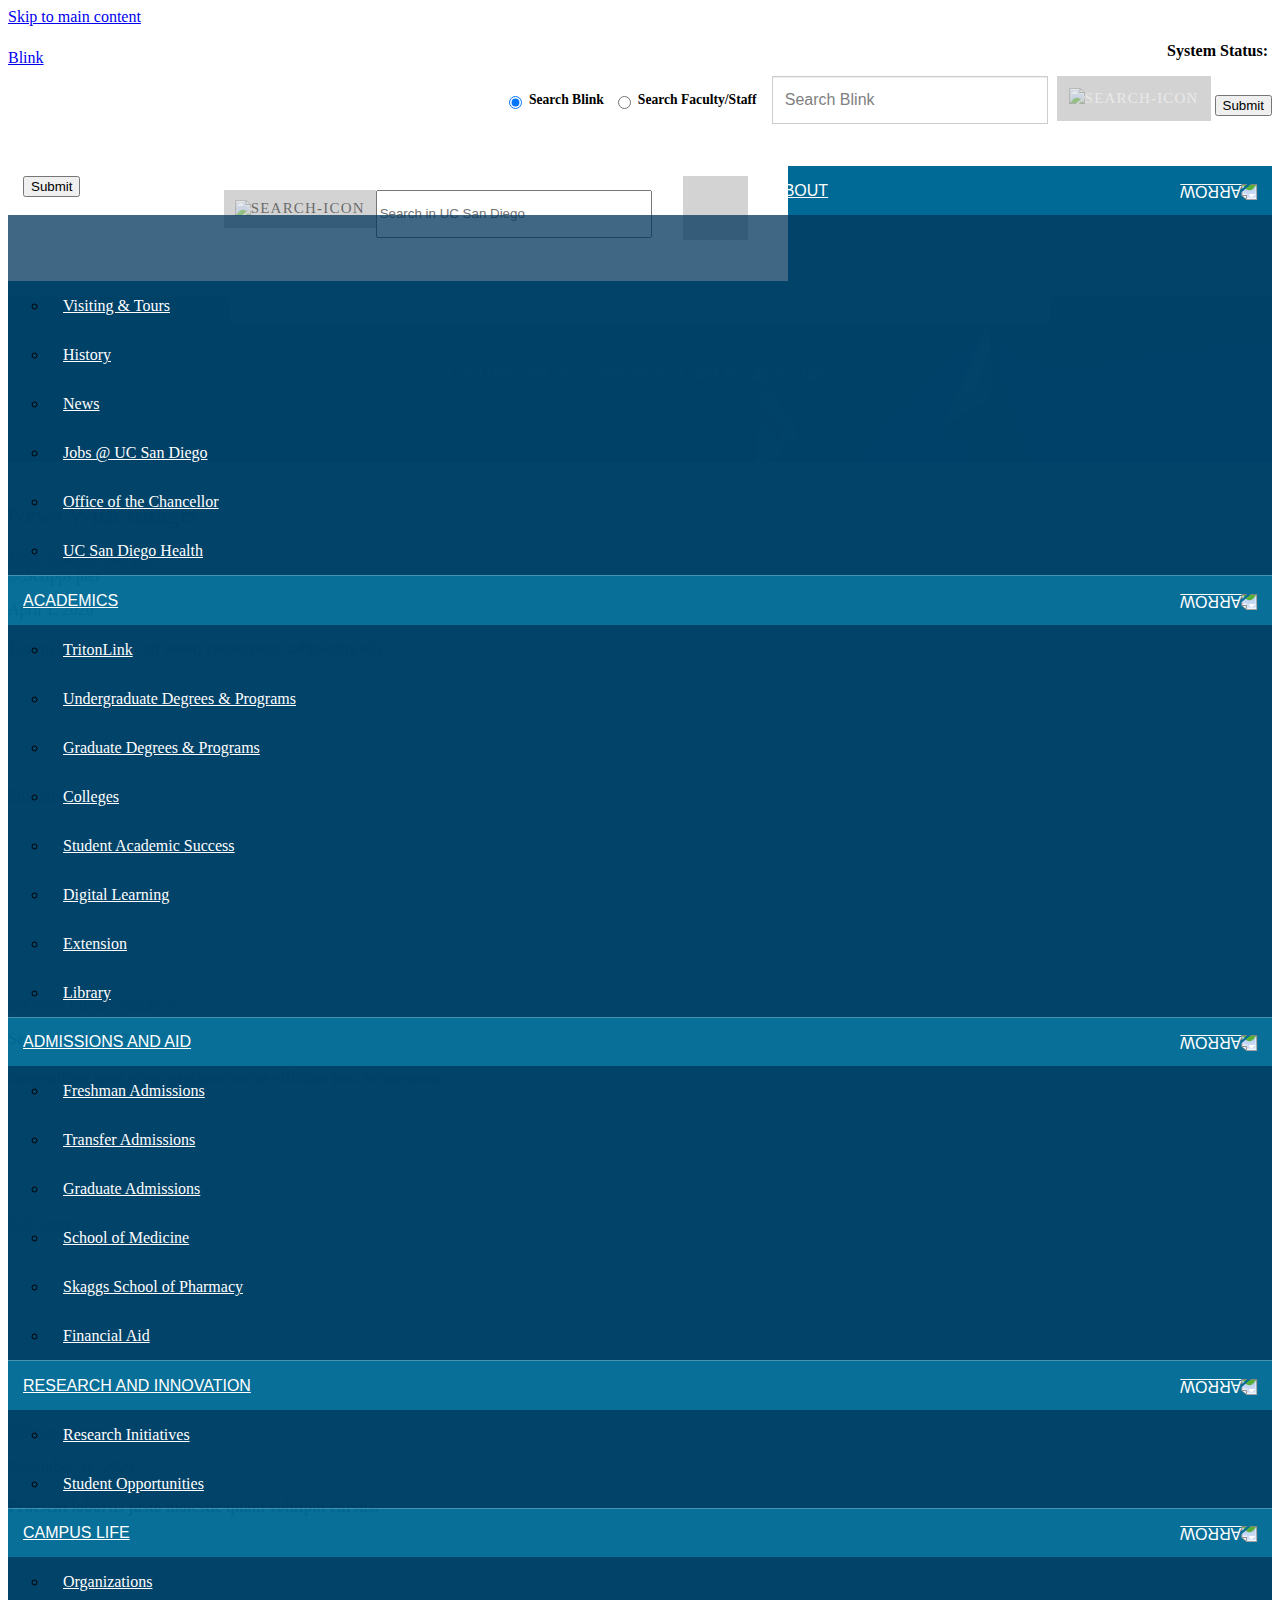
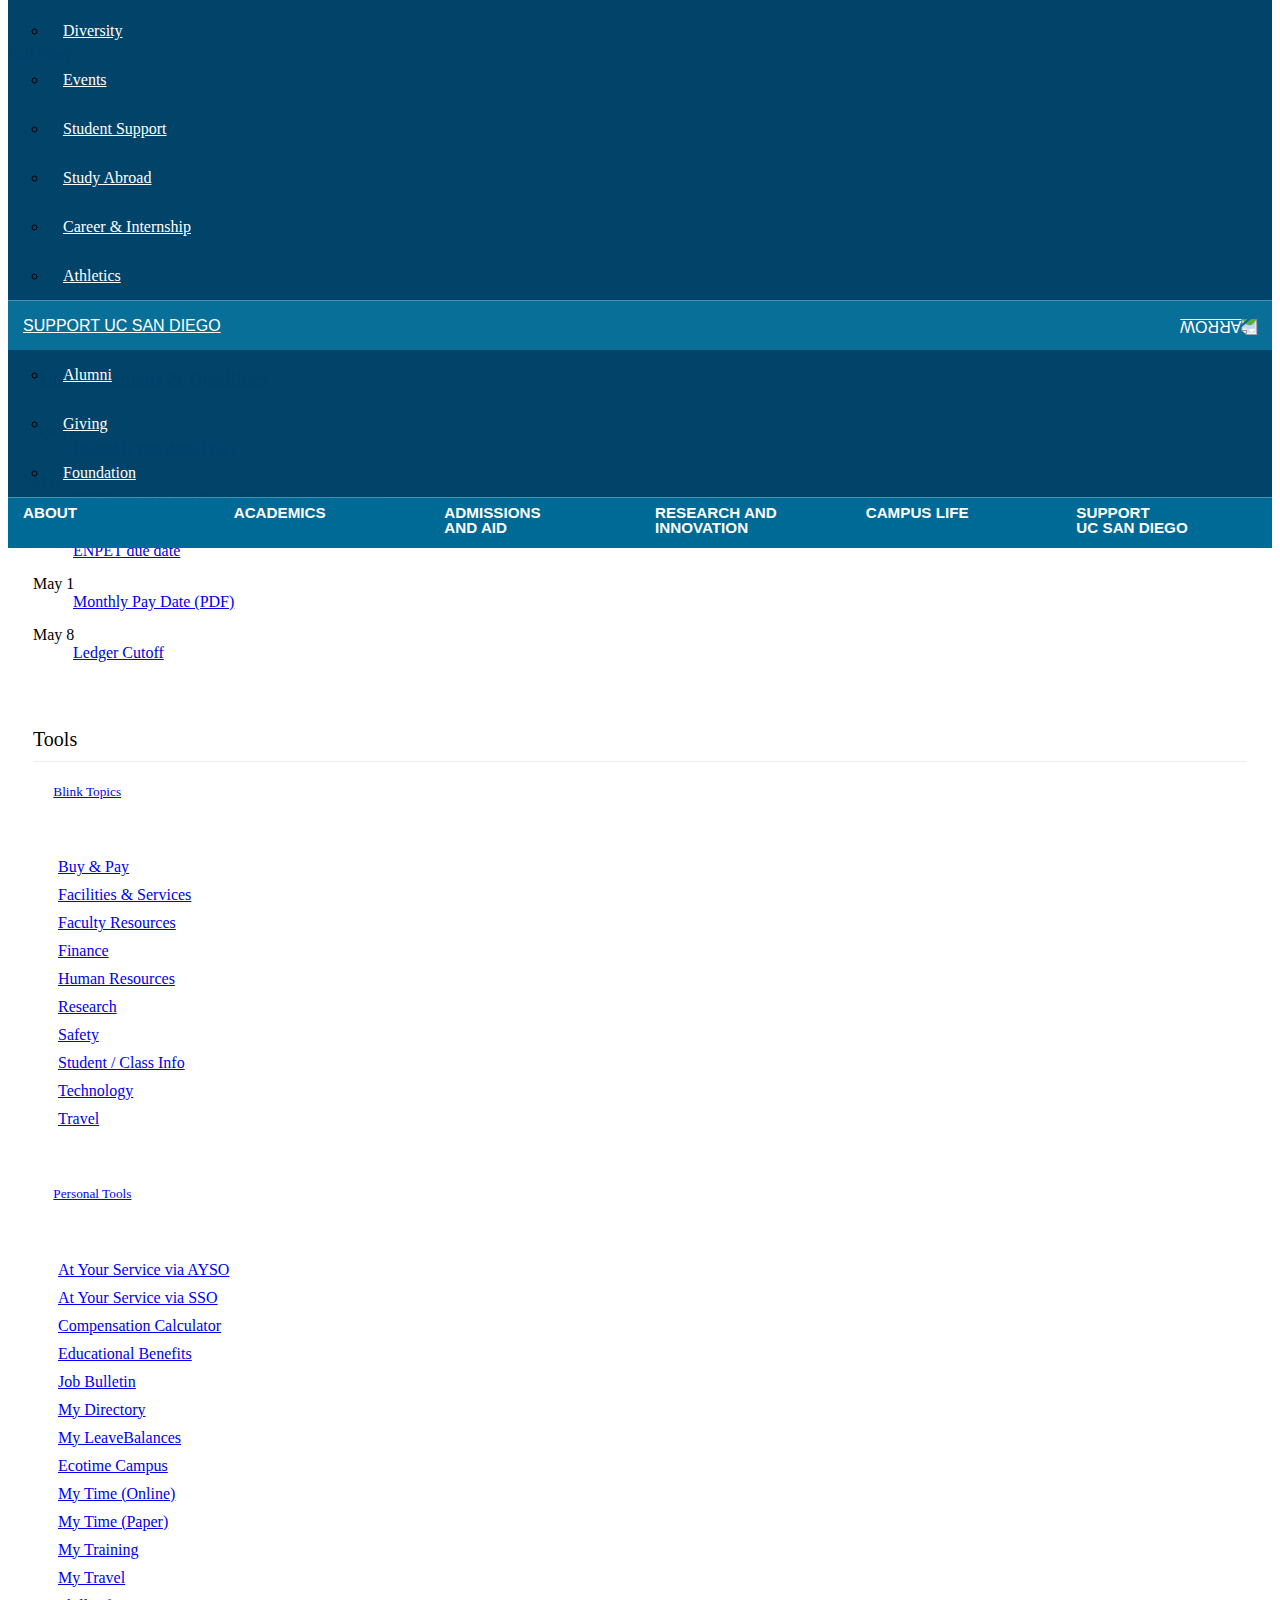
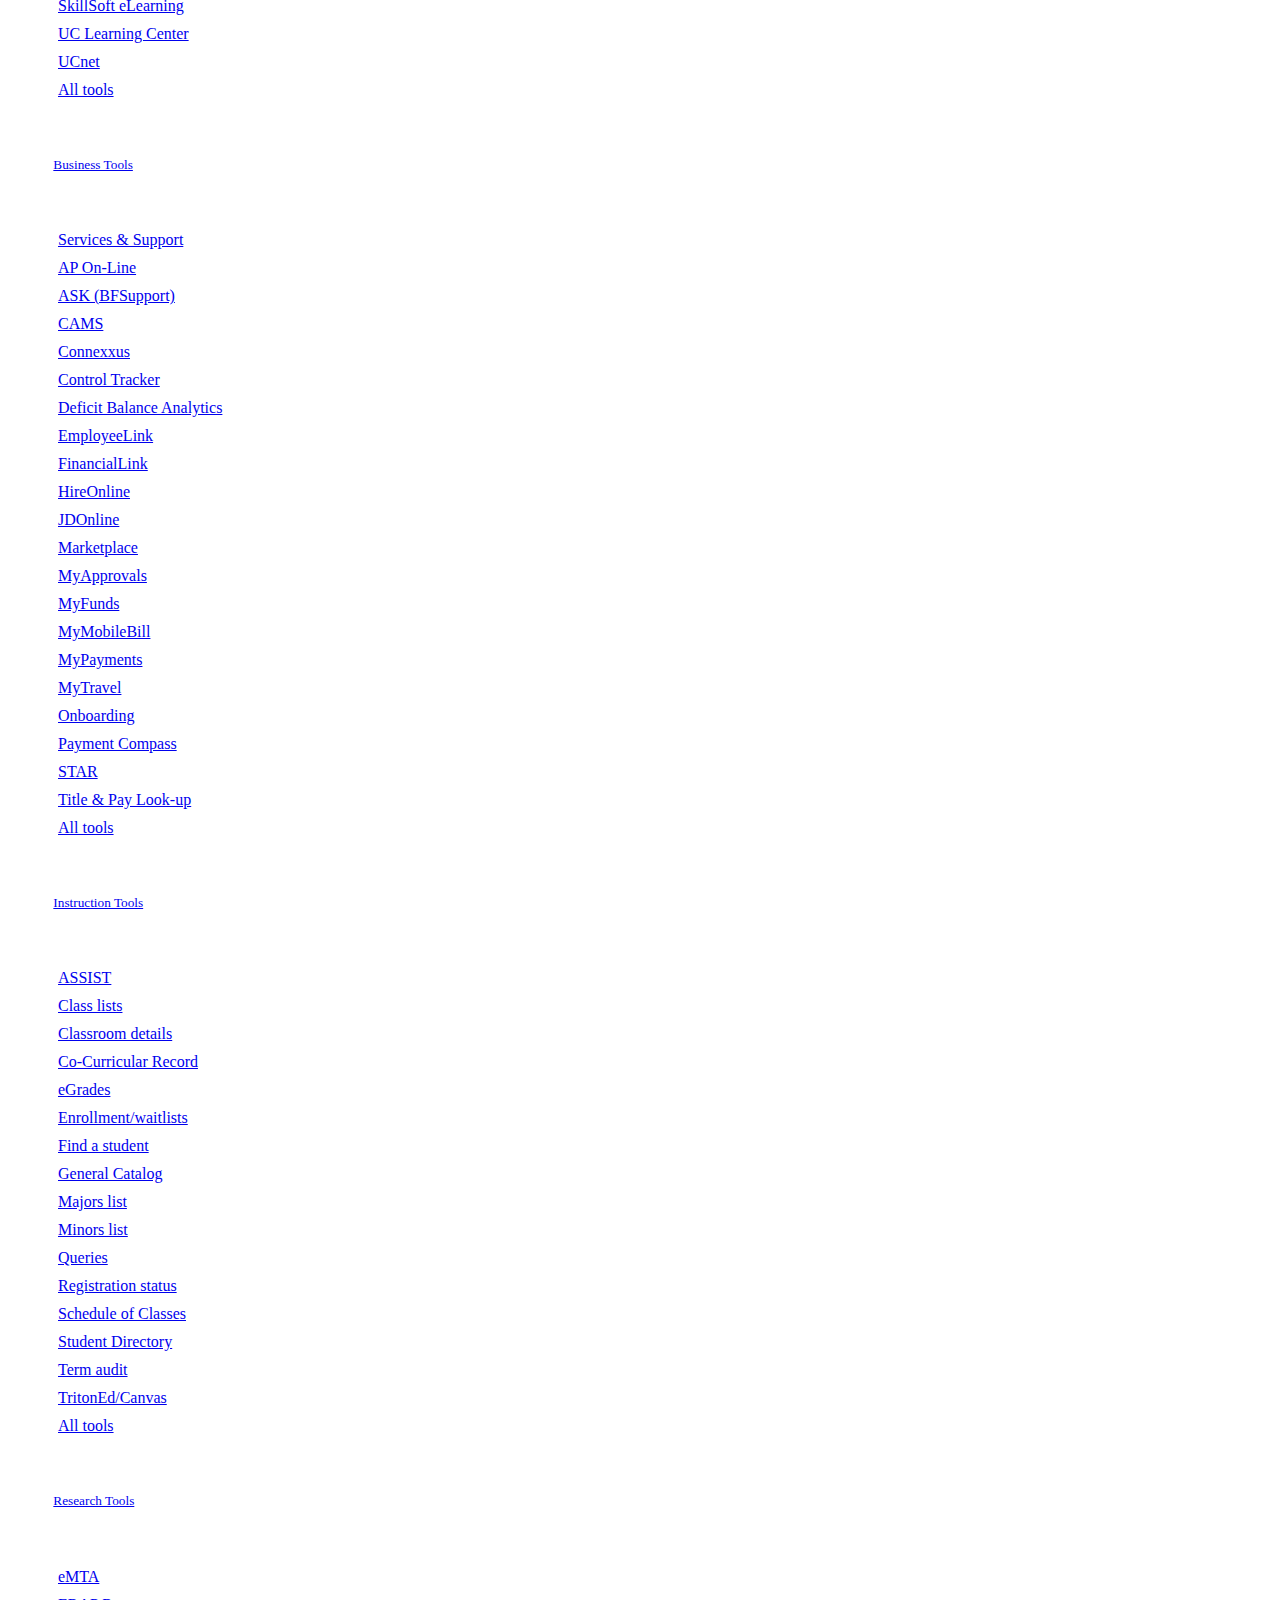
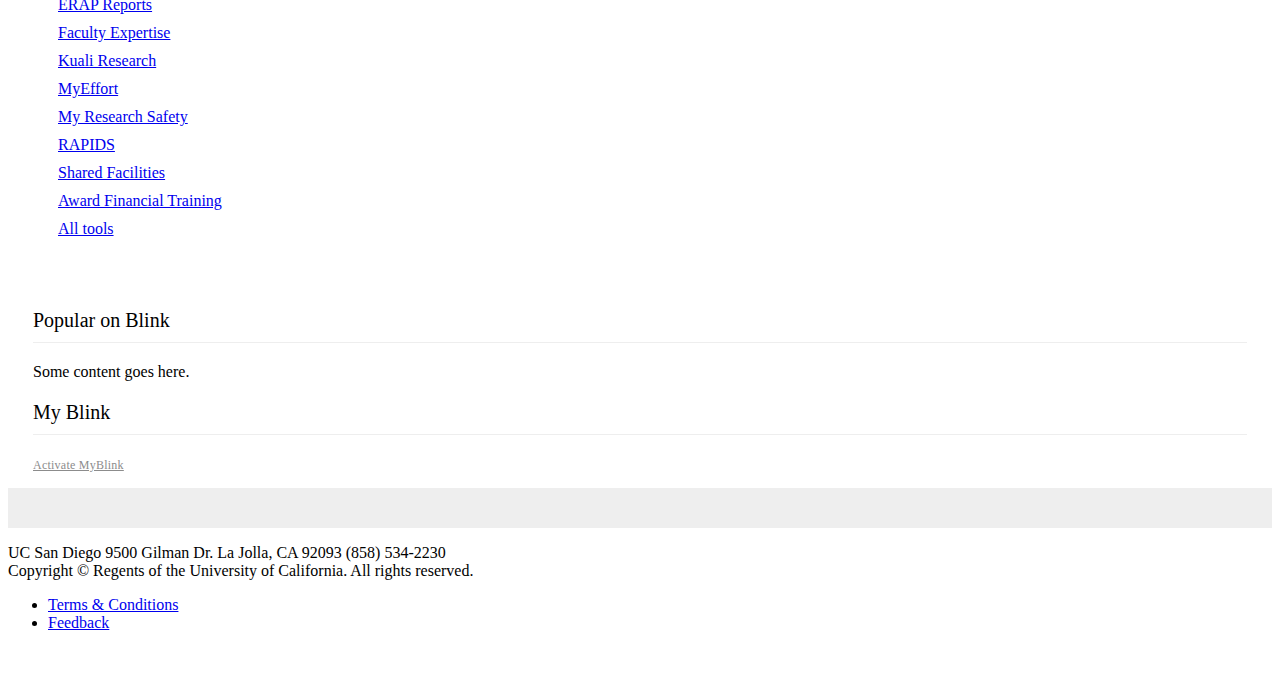
==== commit 5ce14fc0: "updating to latest" ====
--- a/index.html
+++ b/index.html
@@ -11,26 +11,9 @@
     <meta name="PAGETITLE" content="School of Global Policy & Strategy">
     <meta name="DESCRIPTION" content="A community dedicated to the advancement of knowledge through teaching, research and engagement.">
 
-    <link rel="stylesheet" href="css/bootstrap.min.css">
-    <link rel="stylesheet" href="css/base.min.css">
-    <link rel="stylesheet" href="css/blink.css">
-
-    <!--[if lt IE 9]>
-    <link rel="stylesheet" href="styles/ie-support.css"/>
-    <![endif]-->
-
-    <!-- Begin site-specific CSS files -->
-
-    <!-- End site-specific CSS files -->
-
-    <script src="scripts/modernizr.min.js"></script>
-
-    <!--[if lt IE 9]>
-    <script src="vendor/respond/dest/respond.min.js"></script>
-    <link href="https://cdn.ucsd.edu/cms/decorator-4/scripts/cross-domain/respond-proxy.html" id="respond-proxy" rel="respond-proxy" />
-    <link href="img/respond.proxy.gif" id="respond-redirect" rel="respond-redirect" />
-    <script src="scripts/ucsd/respond-proxy.js"></script>
-    <![endif]-->
+    <link href="https://cdn.ucsd.edu/cms/decorator-5/styles/bootstrap.min.css" rel="stylesheet"/>
+    <link href="https://cdn.ucsd.edu/cms/decorator-5/styles/base.min.css" rel="stylesheet"/>
+    <link href="css/blink.css" rel="stylesheet">
 
 </head>
 <body>
@@ -44,151 +27,399 @@
 	</section>
 
     <section class="layout-title">
-        <div class="layout-container container">
+        <div class="container">
             <a href="index.html" class="title-header title-header-large sr-only">Blink</a>
-            <a href="https://www.ucsd.edu" class="title-logo">UC San Diego</a>
-            <div class="ds-container">
-
-              <div class="ds-date">
-                <p>Monday, March 12, 2020</p>
+            <a href="https://www.ucsd.edu" class="title-logo">Blink</a>
+
+            <div class="sb-container">
+
+              <div class="ds-container">
+
+                <div class="system-status">
+                  <p>
+                    <strong>System Status:&nbsp;</strong>
+                    <span class="system-status-message"> </span>
+                  </p>
+                </div>
+
+                <div class="si-container">
+                  <a id="status-link" href="https://status.ucsd.edu/" alt="">
+                    <span class="status-indicator"></span>
+                    <span class="status-indicator"></span>
+                    <span class="status-indicator"></span>
+                  </a>
+                </div>
+
               </div>
 
-              <div class="ds-status">
-                <p>
-                <span class="status-yellow"></span>
-                <span class="status-yellow"></span>
-                <span class="status-yellow"></span>
-                <strong>System Status:</strong> Some systems are slow</p>
-              </div>
-
+              <form action="/search/index.html" aria-label="Search Box" class="navbar-form navbar-right navbar-search no-gutter search-form" id="cse-search-box" method="get" role="search">
+                <label class="radio-inline" for="searchUCSD">
+                  <input aria-label="Search Blink" checked="checked" id="searchUCSD" name="search-scope" role="radiogroup" type="radio" value="cascade-cwp" /> Search Blink
+                </label>
+                <label class="radio-inline" for="searchFaculty">
+                  <input aria-label="Search Faculty and Staff" id="searchFaculty" name="search-scope" role="radiogroup" type="radio" value="faculty-staff" /> Search Faculty/Staff
+                </label>
+                <div class="input-group">
+                  <input aria-label="Search Box" class="form-control input-search directorySearch facultySearch" data-id="inputSearch" id="q" name="search-term" placeholder="Search Blink" type="search" value="" />
+                  <input name="site" type="hidden" value="cascade-cwp" />
+                  <span class="input-group-btn">
+                    <button class="btn btn-primary search-icon search-expand" id="search-icon-button" onclick="submitForm()" type="button">
+                      <img alt="search-icon" class="img-responsive" src="https://www.ucsd.edu/_resources/img/icon_search.png" />
+                    </button>
+                  </span>
+                </div>
+
+                <input class="sr-only" type="submit" value="Submit" />
+              </form>
             </div>
+
+
+
+
+
         </div>
     </section>
 </header>
 
-<!-- mobile offcanvas nav -->
-<div class="navmenu navmenu-default navmenu-fixed-left offcanvas" style="">
-
-    <ul class="nav navbar-nav navbar-right">
-      <li>
-        <div class="search">
-              <button class="search-toggle btn-default">
-                  <span class="glyphicon glyphicon-search"></span> <span class="caret"></span>
-              </button>
-
-              <div class="search-content" id="search">
-                  <form action="https://act.ucsd.edu/cwp/tools/search-redir" method="get" id="cse-site-search">
-                      <select class="search-scope" name="search-scope">
-                          <option value="default_collection">All UCSD Sites</option>
-                          <option value="faculty-staff">Faculty/Staff</option>
-                      </select>
-
-                      <div class="input-group">
-                          <input placeholder="Search..." type="search" class="form-control search-term"
-                          id="q" name="search-term">
-                      </div>
-                  </form>
-              </div>
-          </div>
-        </li>
-    </ul>
-
-
-	<ul class="nav navmenu-nav">
-		<li class="active"><a href="/index.html">Home</a></li>
-		<li class="dropdown open">
-		  	<a href="templates/index.html" class="dropdown-toggle">Templates <b class="caret"></b></a>
-		  	<ul class="dropdown-menu navmenu-nav">
-          <li><a href="templates/blank-slate.html">Blank Slate</a></li>
-          <li><a href="templates/homepage.html">Homepage</a></li>
-          <li><a href="templates/two-column.html">Two Column</a></li>
-          <li><a href="templates/three-column.html">Three Column</a></li>
-		  	</ul>
-		</li>
-		<li><a href="kitchen-sink/index.html">Kitchen Sink</a></li>
-		<li class="dropdown open">
-			<a href="widgets/index.html" class="dropdown-toggle">Widgets <b class="caret"></b></a>
-			<ul class="dropdown-menu navmenu-nav">
-        <li><a href="widgets/fullcalendar.html">FullCalendar</a></li>
-        <li><a href="widgets/datatables.html">DataTables</a></li>
-        <li><a href="widgets/wizard.html">Wizard</a></li>
-        <li><a href="widgets/maxchar.html">MaxChar</a></li>
-			</ul>
-		</li>
-	</ul>
-</div>
-<!-- end mobile offcanvas nav -->
 
 <!-- navbar -->
-<nav class="navbar navbar-default navbar-static-top">
-	<div class="container">
-		<div class="navbar-header">
-      <button type="button" class="navbar-toggle" data-toggle="offcanvas" data-target=".navmenu" data-canvas="body" aria-expanded="false" aria-controls="navbar">
-      			    <span class="sr-only">Toggle navigation</span>
-
-      					<div class="col-sm-1 mobile-nav-bars">
-      				    <span class="icon-bar"></span>
-      				    <span class="icon-bar"></span>
-      				    <span class="icon-bar"></span>
-         				</div>
-          			<div class="col-sm-1 mobile-nav-icon">
-                      MENU
-      			    </div>
-      </button>
-      <div class="col-sm-4 pull-right visible-xs-block">
-        <img src="http://cdn.ucsd.edu/developer/decorator/5.0.2/img/ucsd-footer-logo-white.png" alt="" class="img-responsive header-logo" />
-      </div>
+<nav class="navbar navbar-default" data-module="nav">
+	<div class="container-fluid header-wrap">
+		<div class="container">
+			<div class="navbar-header">
+				<a aria-expanded="false" class="navbar-toggle collapsed" data-target="#navbar-collapse-grid" data-toggle="collapse" href="#">
+					<span class="sr-only">Toggle navigation</span>
+					<span class="icon-bar"></span>
+					<span class="icon-bar"></span>
+					<span class="icon-bar"></span>
+				</a>
+				<!-- mobile search dropdown -->
+				<a class="search-icon search-expand dropdown-toggle visible-xs visible-sm" data-toggle="dropdown" href="#">
+					<span class="search-icon"></span>
+				</a>
+				<div class="dropdown-menu dropdown-search">
+					<form action="/search/index.html" aria-label="Mobile Search Box" class="navbar-search form-inline mobile-search-form" role="search">
+						<div class="input-group nav-search-mobile">
+							<input aria-label="Mobile Search Box" class="form-control input-search is-mobile" data-id="inputSearchMobile" id="q" name="search-term" placeholder="Search in UC San Diego" type="search" />
+							<input name="site" type="hidden" value="cascade-cwp" />
+							<span class="input-group-btn">
+								<button class="btn btn-primary search-icon search-expand mobile-search-icon" type="button">
+									<img alt="search-icon" src="https://www.ucsd.edu/_resources/img/icon_search.png" />
+								</button>
+							</span>
+						</div>
+						<label class="radio-inline" for="searchUCSDMobile">
+							<input aria-label="Search UC San Diego on Mobile Device" checked="checked" id="searchUCSDMobile" name="t" onclick="setSearch('web')" role="radiogroup" type="radio" value="web" /> Search Blink
+						</label>
+						<label class="radio-inline" for="searchFacultyMobile">
+							<input aria-label="Search Faculty and Staff on Mobile Device" id="searchFacultyMobile" name="t" onclick="setSearch('directory')" role="radiogroup" type="radio" value="directory" /> Search Faculty/Staff
+						</label>
+						<input class="sr-only" type="submit" value="Submit" />
+					</form>
+				</div>
+			</div>
 		</div>
-
-		<div id="navbar" class="navbar-collapse collapse">
-		  <ul class="nav navbar-nav">
-		    <li class="active"><a href="index.html">Home</a></li>
-		    <li class="dropdown">
-		    	<a href="templates/index.html" class="dropdown-toggle" data-hover="dropdown" role="button" aria-haspopup="true" aria-expanded="false">Templates <span class="caret"></span></a>
-		    	<ul class="dropdown-menu">
-            <li><a href="templates/homepage.html">Homepage</a></li>
-            <li><a href="templates/blank-slate.html">Blank Slate</a></li>
-			    	<li><a href="templates/two-column.html">Two Column</a></li>
-            <li><a href="templates/three-column.html">Three Column</a></li>
-		    	</ul>
-		    </li>
-		    <li><a href="kitchen-sink/index.html">Kitchen Sink</a></li>
-		    <li class="dropdown">
-          <a href="widgets/index.html" class="dropdown-toggle" data-hover="dropdown" role="button" aria-haspopup="true" aria-expanded="false">Widgets <span class="caret"></span></a>
-		    	<ul class="dropdown-menu">
-	                <li><a href="widgets/fullcalendar.html">FullCalendar</a></li>
-	                <li><a href="widgets/datatables.html">DataTables</a></li>
-	                <li><a href="widgets/wizard.html">Wizard</a></li>
-	                <li><a href="widgets/maxchar.html">MaxChar</a></li>
-	            </ul>
-		    </li>
-		  </ul>
-
-		  <div class="btn-nav"></div>
-
-		  <ul class="nav navbar-nav navbar-right">
-		    <li>
-			    <div class="search">
-		            <button class="search-toggle btn-default">
-		                <span class="glyphicon glyphicon-search"></span> <span class="caret"></span>
-		            </button>
-
-		            <div class="search-content" id="search">
-		                <form action="http://act.ucsd.edu/cwp/tools/search-redir" method="get" id="cse-site-search">
-		                    <select class="search-scope" name="search-scope">
-		                        <option value="default_collection">All UCSD Sites</option>
-		                        <option value="faculty-staff">Faculty/Staff</option>
-		                    </select>
-
-		                    <div class="input-group">
-		                        <input placeholder="Search..." type="search" class="form-control search-term"
-		                        id="q" name="search-term">
-		                    </div>
-		                </form>
-		            </div>
-		        </div>
-	        </li>
-		  </ul>
+	</div>
+	<div class="container-fluid nav-wrap">
+		<div class="container">
+			<div class="navbar-collapse collapse" id="navbar-collapse-grid">
+				<!-- standard nav small -->
+				<ul class="nav navbar-nav small-nav visible-xs visible-sm">
+					<li class="dropdown">
+						<div class="btn-group navbar-btn">
+							<a href="http://ucsd.edu/about/index.html">About</a>
+							<a class="dropdown-toggle" data-toggle="dropdown" href="#">
+								<img alt="arrow" src="https://www.ucsd.edu/_resources/img/icon_arrow.png" />
+							</a>
+							<ul class="dropdown-menu">
+								<li>
+									<a href="site://UCSD/about/visiting-tours/index">Visiting &amp; Tours</a>
+								</li>
+								<li>
+									<a href="http://ucsd.edu/timeline/index.html">History</a>
+								</li>
+								<li>
+									<a href="http://ucsdnews.ucsd.edu/">News</a>
+								</li>
+								<li>
+									<a href="http://jobs.ucsd.edu/">Jobs @ UC San Diego</a>
+								</li>
+								<li>
+									<a href="http://chancellor.ucsd.edu/">Office of the Chancellor</a>
+								</li>
+								<li>
+									<a href="http://health.ucsd.edu/">UC San Diego Health</a>
+								</li>
+							</ul>
+						</div>
+					</li>
+					<li>
+						<div class="btn-group navbar-btn">
+							<a href="http://ucsd.edu/academics/">Academics</a>
+							<a class="dropdown-toggle" data-toggle="dropdown" href="#">
+								<img alt="arrow" src="https://www.ucsd.edu/_resources/img/icon_arrow.png" />
+							</a>
+							<ul class="dropdown-menu">
+								<li>
+									<a href="http://students.ucsd.edu">TritonLink</a>
+								</li>
+								<li>
+									<a href="http://ucsd.edu/academics-detail.html">Undergraduate Degrees &amp; Programs</a>
+								</li>
+								<li>
+									<a href="https://apply.grad.ucsd.edu/departments">Graduate Degrees &amp; Programs</a>
+								</li>
+								<li>
+									<a href="http://provost.ucsd.edu/colleges/">Colleges</a>
+								</li>
+								<li>
+									<a href="http://ucsd.edu/academics/academic-success.html">Student Academic Success</a>
+								</li>
+								<li>
+									<a href="http://digitallearning.ucsd.edu/">Digital Learning</a>
+								</li>
+								<li>
+									<a href="http://extension.ucsd.edu/">Extension</a>
+								</li>
+								<li>
+									<a href="http://library.ucsd.edu/">Library</a>
+								</li>
+							</ul>
+						</div>
+					</li>
+					<li>
+						<div class="btn-group navbar-btn">
+							<a href="http://ucsd.edu/admissions-aid/index.html">Admissions and Aid</a>
+							<a class="dropdown-toggle" data-toggle="dropdown" href="#">
+								<img alt="arrow" src="https://www.ucsd.edu/_resources/img/icon_arrow.png" />
+							</a>
+							<ul class="dropdown-menu">
+								<li>
+									<a href="http://admissions.ucsd.edu/freshman/">Freshman Admissions</a>
+								</li>
+								<li>
+									<a href="http://admissions.ucsd.edu/transfer/">Transfer Admissions</a>
+								</li>
+								<li>
+									<a href="http://grad.ucsd.edu/admissions/">Graduate Admissions</a>
+								</li>
+								<li>
+									<a href="https://meded.ucsd.edu/index.cfm/asa/admissions/">School of Medicine</a>
+								</li>
+								<li>
+									<a href="https://pharmacy.ucsd.edu/prospective/admissions.shtml">Skaggs School of Pharmacy</a>
+								</li>
+								<li>
+									<a href="https://students.ucsd.edu/finances/financial-aid/">Financial Aid</a>
+								</li>
+							</ul>
+						</div>
+					</li>
+					<li>
+						<div class="btn-group navbar-btn">
+							<a href="http://ucsd.edu/research-innovation/index.html">Research and Innovation</a>
+							<a class="dropdown-toggle" data-toggle="dropdown" href="#">
+								<img alt="arrow" src="https://www.ucsd.edu/_resources/img/icon_arrow.png" />
+							</a>
+							<ul class="dropdown-menu">
+								<li>
+									<a href="http://ucsd.edu/research-innovation/research-initiatives.html">Research Initiatives</a>
+								</li>
+								<li>
+									<a href="http://ucsd.edu/research-innovation/student-opportunities.html">Student Opportunities</a>
+								</li>
+							</ul>
+						</div>
+					</li>
+					<li>
+						<div class="btn-group navbar-btn">
+							<a href="http://ucsd.edu/campus-life/index.html">Campus Life</a>
+							<a class="dropdown-toggle" data-toggle="dropdown" href="#">
+								<img alt="arrow" src="https://www.ucsd.edu/_resources/img/icon_arrow.png" />
+							</a>
+							<ul class="dropdown-menu">
+								<li>
+									<a href="http://ucsd.edu/campus-life/organizations/index.html">Organizations</a>
+								</li>
+								<li>
+									<a href="http://ucsd.edu/campus-life/diversity/index.html">Diversity</a>
+								</li>
+								<li>
+									<a href="http://calendar.ucsd.edu/">Events</a>
+								</li>
+								<li>
+									<a href="http://ucsd.edu/campus-life/student-support.html">Student Support</a>
+								</li>
+								<li>
+									<a href="http://studyabroad.ucsd.edu/">Study Abroad</a>
+								</li>
+								<li>
+									<a href="http://career.ucsd.edu/">Career &amp; Internship</a>
+								</li>
+								<li>
+									<a href="http://athletics.ucsd.edu">Athletics</a>
+								</li>
+							</ul>
+						</div>
+					</li>
+					<li>
+						<div class="btn-group navbar-btn">
+							<a href="http://ucsd.edu/support/index.html">Support UC San Diego</a>
+							<a class="dropdown-toggle" data-toggle="dropdown" href="#">
+								<img alt="arrow" src="https://www.ucsd.edu/_resources/img/icon_arrow.png" />
+							</a>
+							<ul class="dropdown-menu">
+								<li>
+									<a href="http://alumni.ucsd.edu/">Alumni</a>
+								</li>
+								<li>
+									<a href="http://giving.ucsd.edu/">Giving</a>
+								</li>
+								<li>
+									<a href="http://foundation.ucsd.edu/">Foundation</a>
+								</li>
+							</ul>
+						</div>
+					</li>
+				</ul>
+				<!-- large nav -->
+				<div class="main-nav">
+					<ul class="nav navbar-nav menu large-nav hidden-xs hidden-sm">
+						<li class="nav-group nav-group-sm">
+							<a href="http://ucsd.edu/about/index.html">About</a>
+							<ul class="list-unstyled">
+								<li>
+									<a href="site://UCSD/about/visiting-tours/index">Visiting &amp; Tours</a>
+								</li>
+								<li>
+									<a href="http://ucsd.edu/timeline/index.html">History</a>
+								</li>
+								<li>
+									<a href="http://ucsdnews.ucsd.edu/">News</a>
+								</li>
+								<li>
+									<a href="http://jobs.ucsd.edu/">Jobs @ UC San Diego</a>
+								</li>
+								<li>
+									<a href="http://chancellor.ucsd.edu/">Office of the Chancellor</a>
+								</li>
+								<li>
+									<a href="http://health.ucsd.edu/">UC San Diego Health</a>
+								</li>
+							</ul>
+						</li>
+						<li class="nav-group nav-group-sm">
+							<a href="http://ucsd.edu/academics/">Academics</a>
+							<ul class="list-unstyled">
+								<li>
+									<a href="http://students.ucsd.edu">TritonLink</a>
+								</li>
+								<li>
+									<a href="http://ucsd.edu/academics-detail.html">Undergraduate Degrees &amp; Programs</a>
+								</li>
+								<li>
+									<a href="https://apply.grad.ucsd.edu/departments">Graduate Degrees &amp; Programs</a>
+								</li>
+								<li>
+									<a href="http://provost.ucsd.edu/colleges/">Colleges</a>
+								</li>
+								<li>
+									<a href="http://ucsd.edu/academics/academic-success.html">Student Academic Success</a>
+								</li>
+								<li>
+									<a href="http://digitallearning.ucsd.edu/">Digital Learning</a>
+								</li>
+								<li>
+									<a href="http://extension.ucsd.edu/">Extension</a>
+								</li>
+								<li>
+									<a href="http://library.ucsd.edu/">Library</a>
+								</li>
+							</ul>
+						</li>
+						<li class="nav-group">
+							<a href="http://ucsd.edu/admissions-aid/index.html">Admissions
+								<br /> and Aid
+							</a>
+							<ul class="list-unstyled">
+								<li>
+									<a href="http://admissions.ucsd.edu/freshman/">Freshman Admissions</a>
+								</li>
+								<li>
+									<a href="http://admissions.ucsd.edu/transfer/">Transfer Admissions</a>
+								</li>
+								<li>
+									<a href="http://grad.ucsd.edu/admissions/">Graduate Admissions</a>
+								</li>
+								<li>
+									<a href="https://meded.ucsd.edu/index.cfm/asa/admissions/">School of Medicine</a>
+								</li>
+								<li>
+									<a href="https://pharmacy.ucsd.edu/prospective/admissions.shtml">Skaggs School of Pharmacy</a>
+								</li>
+								<li>
+									<a href="https://students.ucsd.edu/finances/financial-aid/">Financial Aid</a>
+								</li>
+							</ul>
+						</li>
+						<li class="nav-group nav-group-lg">
+							<a href="http://ucsd.edu/research-innovation/index.html">Research and
+								<br /> Innovation
+							</a>
+							<ul class="list-unstyled">
+								<li>
+									<a href="http://ucsd.edu/research-innovation/research-initiatives.html">Research Initiatives</a>
+								</li>
+								<li>
+									<a href="http://ucsd.edu/research-innovation/student-opportunities.html">Student Opportunities</a>
+								</li>
+							</ul>
+						</li>
+						<li class="nav-group nav-group-sm">
+							<a href="http://ucsd.edu/campus-life/index.html">Campus Life</a>
+							<ul class="list-unstyled">
+								<li>
+									<a href="http://ucsd.edu/campus-life/organizations/index.html">Organizations</a>
+								</li>
+								<li>
+									<a href="http://ucsd.edu/campus-life/diversity/index.html">Diversity</a>
+								</li>
+								<li>
+									<a href="http://calendar.ucsd.edu/">Events</a>
+								</li>
+								<li>
+									<a href="http://ucsd.edu/campus-life/student-support.html">Student Support</a>
+								</li>
+								<li>
+									<a href="http://studyabroad.ucsd.edu/">Study Abroad</a>
+								</li>
+								<li>
+									<a href="http://career.ucsd.edu/">Career &amp; Internship</a>
+								</li>
+								<li>
+									<a href="http://athletics.ucsd.edu">Athletics</a>
+								</li>
+							</ul>
+						</li>
+						<li class="nav-group">
+							<a href="http://ucsd.edu/support/index.html">Support
+								<br /> UC San Diego
+							</a>
+							<ul class="list-unstyled">
+								<li>
+									<a href="http://alumni.ucsd.edu/">Alumni</a>
+								</li>
+								<li>
+									<a href="http://giving.ucsd.edu/">Giving</a>
+								</li>
+								<li>
+									<a href="http://foundation.ucsd.edu/">Foundation</a>
+								</li>
+							</ul>
+						</li>
+					</ul>
+				</div>
+			</div>
 		</div>
 	</div>
 </nav>
@@ -201,22 +432,14 @@
     <div class="container">
       <div class="row">
           <div class="col-md-12">
-            <h1>Welcome to the UC San Diego Intranet</h1>
+            <h1 id="personal-greeting"></h1>
             <input type="search" id="blinksearch" name="blinksearch" placeholder="Search Blink">
             <div id="button-container" class="container">
               <div class="row">
-                <div class="col-md-4">
-                  <button type="button" class="btn">Staff Directory</button>
-                </div>
-                <div class="col-md-4">
-                  <button type="button" class="btn">Search All UCSD</button>
-                </div>
-                <div class="col-md-4">
-                  <button type="button" class="btn">Human Resources</button>
-                </div>
+                <p>Can’t find what you’re looking for? <a href="#">Check the Service Hub</a>.</p>
               </div>
             </div>
-            <p>Can’t find what you’re looking for? <a href="#">Check the Service Hub</a>.</p>
+
           </div>
         </div>
     </div>
@@ -289,7 +512,7 @@
       <div class="row">
         <div class="col-md-4">
           <div class="toolset-container">
-            <h3 class="toolset-headline">Announcements & Deadlines</h2>
+            <h3 class="toolset-headline">Announcements & Deadlines</h3>
               <dl>
                 <dt>April 29</dt>
                 <dd><a href="http://bit.ly/2PDLxJZ">Biweekly pay date (PDF)</a></dd>
@@ -306,13 +529,13 @@
         </div>
         <div class="col-md-4">
           <div class="toolset-container">
-            <h3 class="toolset-headline">Tools</h2>
+            <h3 class="toolset-headline">Tools</h3>
 
               <div class="panel-group" id="accordion">
                 <div class="panel">
                   <div class="panel-heading">
                     <h5 class="panel-title">
-                      <a class="accordion-toggle" data-toggle="collapse" data-parent="#accordion" href="#collapseOne">
+                      <a class="accordion-toggle collapsed" data-toggle="collapse" data-parent="#accordion" href="#collapseOne">
                         Blink Topics
                       </a>
                     </h5>
@@ -338,7 +561,7 @@
                 <div class="panel">
                   <div class="panel-heading">
                     <h5 class="panel-title">
-                      <a class="accordion-toggle" data-toggle="collapse" data-parent="#accordion" href="#collapseTwo">
+                      <a class="accordion-toggle collapsed" data-toggle="collapse" data-parent="#accordion" href="#collapseTwo">
                         Personal Tools
                       </a>
                     </h5>
@@ -369,7 +592,7 @@
                 <div class="panel">
                   <div class="panel-heading">
                     <h5 class="panel-title">
-                      <a class="accordion-toggle" data-toggle="collapse" data-parent="#accordion" href="#collapseThree">
+                      <a class="accordion-toggle collapsed" data-toggle="collapse" data-parent="#accordion" href="#collapseThree">
                         Business Tools
                       </a>
                     </h5>
@@ -407,7 +630,7 @@
                 <div class="panel">
                   <div class="panel-heading">
                     <h5 class="panel-title">
-                      <a class="accordion-toggle" data-toggle="collapse" data-parent="#accordion" href="#collapse4">
+                      <a class="accordion-toggle collapsed" data-toggle="collapse" data-parent="#accordion" href="#collapse4">
                         Instruction Tools
                       </a>
                     </h5>
@@ -441,7 +664,7 @@
                 <div class="panel">
                   <div class="panel-heading">
                     <h5 class="panel-title">
-                      <a class="accordion-toggle" data-toggle="collapse" data-parent="#accordion" href="#collapse5">
+                      <a class="accordion-toggle collapsed" data-toggle="collapse" data-parent="#accordion" href="#collapse5">
                         Research Tools
                       </a>
                     </h5>
@@ -471,19 +694,29 @@
         </div>
         <div class="col-md-4">
           <div class="toolset-container">
-            <h3 class="toolset-headline">My Blink</h2>
-
-
-                <span class="styled" id="_myblink_toolbox">
-                  <a href="#">Activate MyBlink</a>
-                </span>
-
+
+            <div id="popular-onblink" style="">
+              <h3 class="toolset-headline">Popular on Blink</h3>
+              Some content goes here.
+            </div>
+
+            <h3 class="toolset-headline">My Blink</h3>
+
+              <span class="styled" id="_myblink_toolbox">
+                <a id="myblink-login" href="#">Activate MyBlink</a>
+              </span>
         </div>
+
+
+
         </div>
     </div>
   </div>
+</div>
 
 </main>
+
+
 
 
 <footer class="footer">
@@ -510,49 +743,26 @@
 	</div>
 </footer>
 
-<script src="scripts/jquery.min.js"></script>
-
-<script src="scripts/bootstrap.min.js"></script>
-
-<script src="scripts/vendor.min.js"></script>
-
-<script src="scripts/base.min.js"></script>
-
-
-
-<script src="https://blink.ucsd.edu/_resources/js/sso-manager.js" type="text/javascript"></script>
-
-
-<script type="text/javascript">
-function jsonpCallback(jsonStr) {
-        var json = JSON.parse(jsonStr);
-        $('#_myblink_toolbox').html(json.message);
-    }
-
-function myBlinkLogout() {
-    alert("click");
-    // delete cookie
-    document.cookie = '_myblink_user=; Path=/; domain=.ucsd.edu; Expires=Thu, 01 Jan 1970 00:00:01 GMT;';
-    $.ajax('https://act.ucsd.edu/myblink-client/bookmarks/j-logout.htm');
-}
-</script>
-<script src="https://act.ucsd.edu/myblink-client/bookmarks/getItemsV2.htm" type="text/javascript"></script>
-
-<script type="text/javascript">
-
-$("#_myblink_toolbox > div > div.span12.mb-right > ul > li:nth-child(5) > a").text(function () {
-    return $(this).text().replace("of MyBlink", "");
-})
-
-
-</script>
-
-<script type="text/javascript">
-  $(".toolset-container").matchHeight({
-    property: 'min-height'
-  });
-</script>
-
+  <!-- CMS Common Scripts -->
+  <script src="https://cdn.ucsd.edu/cms/decorator-5/scripts/jquery.min.js"></script>
+  <script src="https://cdn.ucsd.edu/cms/decorator-5/scripts/bootstrap.min.js"></script>
+
+  <script src="https://cdn.ucsd.edu/cms/decorator-5/scripts/vendor.min.js"></script>
+  <script src="https://cdn.ucsd.edu/cms/decorator-5/scripts/base.min.js"></script>
+
+  <!-- Blink Common Scripts -->
+  <script src="scripts/blink.js"></script>
+
+  <!-- Blink Home Scripts -->
+  <script src="scripts/vendor/moment.min.js"></script>
+  <script src="scripts/blink-home.js"></script>
+
+  <!-- MyBlink -->
+  <script src="https://blink.ucsd.edu/_resources/js/myblink-homepage.js"></script>
+  <script src="https://blink.ucsd.edu/_resources/js/sso-manager.js"></script>
+  <script src="https://act.ucsd.edu/myblink-client/bookmarks/getItemsV2.htm"></script>
+  <!-- Shib timeout -->
+  <img src="https://a4.ucsd.edu/tritON/imagebug" alt=" " style="display: none;"/>
 
 </body>
 </html>
--- a/css/blink.css
+++ b/css/blink.css
@@ -1,40 +1,1907 @@
 @charset "UTF-8";
-/* Header Elements */
+/****** Bread Crubm Adjustments */
+.breadcrumb {
+  margin: 20px 0;
+}
+
+#faculty-staff-badge {
+  display: inline;
+  font-weight: bold;
+  margin-left: -15px;
+  margin-right: 5px;
+  padding: 5px;
+  width: 115px;
+}
+#faculty-staff-badge a {
+  color: #ffac05;
+}
+#faculty-staff-badge a:hover {
+  text-decoration: none !important;
+}
+#faculty-staff-badge .fs-badge-f, #faculty-staff-badge .fs-badge-s {
+  color: #006a95;
+}
+
+/****** Last Updated */
+.article_info {
+  overflow: hidden;
+  padding: 5px;
+  margin: 20px 0;
+  width: 100%;
+  font-size: 13px;
+  color: #636363;
+  border-bottom: 1px solid #eee;
+}
+
+.article_updated_at {
+  width: 65%;
+  float: left;
+}
+
+.article_feedback {
+  width: 25%;
+  float: right;
+  text-align: right;
+}
+
+@media only screen and (max-width: 576px) {
+  .article_updated_at {
+    margin-bottom: 10px;
+  }
+
+  .article_updated_at, .article_feedback {
+    text-align: left;
+    float: left;
+    width: 100%;
+  }
+}
+/****** FAQ Template */
+#blink_faq_content h2 {
+  margin-top: 1em;
+  border-bottom: 1px solid #ccc;
+}
+
+.faq_question {
+  color: #034F80;
+  cursor: pointer;
+  padding: 5px 10px 5px 30px;
+  background: #fff url(../images/faq_sprite.gif) no-repeat scroll 0 5px;
+  margin: 0;
+}
+
+.faq_question:hover {
+  background-color: aliceblue;
+}
+
+.faq_answer {
+  padding: 5px 10px 5px 30px;
+  background: #E2E9F3 url(../images/faq_sprite.gif) no-repeat scroll 0 -95px;
+}
+
+.faq_expand_all {
+  text-decoration: none;
+  color: #666;
+  padding-left: 10px;
+  background: #fff url(../images/blink_sprite.gif) 0 0px no-repeat;
+}
+
+.faq_all_expanded {
+  background: #fff url(../images/blink_sprite.gif) 0 -25px no-repeat;
+}
+
+.faq_expand_all:hover {
+  text-decoration: underline;
+}
+
+.faq_expand_some {
+  float: right;
+  font-size: 65%;
+  font-weight: normal;
+  text-decoration: none;
+  color: #666;
+  padding-left: 10px;
+  background: #fff url(../images/blink_sprite.gif) 0 0px no-repeat;
+}
+
+.faq_some_expanded {
+  background: #fff url(../images/blink_sprite.gif) 0 -25px no-repeat;
+}
+
+.faq_expand_some:hover {
+  text-decoration: underline;
+}
+
+/****** Drawer template */
+.drawer-wrapper {
+  clear: both;
+}
+
+/****** Simple Contact Module */
+.gray-trdnt {
+  background-image: url(../images/bg-light-gray-trident.png);
+  background-position: 0 -75px;
+  margin: 20px 0;
+  padding-left: 5px !important;
+  padding-right: 5px !important;
+}
+.gray-trdnt p {
+  margin-bottom: 0;
+}
+
+/****** Disclaimer Text */
+.disclaimer-text {
+  clear: both;
+  font-size: 90%;
+  color: #666;
+  font-style: italic;
+}
+
+/***** Release Notes */
+#blink_release_content h2 {
+  padding-bottom: 10px;
+  border-bottom: 1px solid #000;
+}
+
+.release_name {
+  color: #034f80;
+  cursor: pointer;
+  padding: 5px 10px 5px 5px;
+  margin: 0;
+  background: #fff;
+}
+
+.release_desc {
+  background: #e2e9f3;
+  padding: 10px;
+}
+.release_desc ul > li {
+  margin-bottom: 0;
+}
+
+.new:after {
+  content: "new";
+  background: #f2ad23;
+  margin-left: 10px;
+  border-radius: 3px;
+  padding-left: 4px;
+  padding-right: 4px;
+}
+
+.release_expand_all {
+  text-decoration: none;
+  color: #666;
+  padding-left: 10px;
+  background: #fff url(../images/blink_sprite.gif) 0 0 no-repeat;
+}
+
+.release_expand_some {
+  float: right;
+  font-weight: 400;
+  text-decoration: none;
+  color: #666;
+  padding-left: 10px;
+  background: #fff url(../images/blink_sprite.gif) 0 0 no-repeat;
+}
+
 .layout-title {
-  height: 100px;
+  height: 140px;
 }
 
 .title-logo {
-  float: left;
   background: url(https://blink.ucsd.edu/_resources/images/blink-logo-x2.png);
   background-size: 122px;
   background-repeat: no-repeat;
-}
-
+  display: block !important;
+  height: 65px;
+  margin-top: 23px;
+  float: left;
+}
+
+/****** Date and Status Component */
 .ds-container {
-  width: 325px;
   display: block;
+  height: 30px;
+  margin-bottom: 15px;
+  width: 100%;
+}
+
+.si-container {
+  display: block;
+  overflow: hidden;
   float: right;
-  text-align: right;
-}
-
-.ds-date p {
-  margin: 0;
-}
-
-.status-yellow {
-  background-color: #e6b540;
+  width: 35px;
+}
+
+.system-status {
+  display: block;
+  margin-left: 10px;
+  float: right;
+  width: auto;
+}
+
+#status-link {
+  overflow: hidden;
+  display: block;
+}
+
+.status-indicator {
   height: 7px;
   width: 7px;
   display: block;
   margin: 10px 2px;
+  border-radius: 10px;
   float: left;
-  border-radius: 10px;
+}
+.status-indicator.warning {
+  background: #e6131c;
+}
+.status-indicator.issue {
+  background: #e6b540;
+}
+.status-indicator.allclear {
+  background: #008a4a;
+}
+
+a.title-header {
+  display: none;
+}
+
+@media (max-width: 768px) {
+  .system-status {
+    float: left;
+  }
+
+  .system-status-message {
+    display: none;
+  }
+}
+/****** Desktop Search */
+.sb-container {
+  margin: 0 0 0 10px;
+  float: right;
+  display: block;
+}
+.sb-container [role=button] {
+  cursor: pointer;
+}
+.sb-container label {
+  display: inline-block;
+  max-width: 100%;
+  margin-bottom: 5px;
+  font-weight: 700;
+}
+.sb-container input[type=search] {
+  -webkit-box-sizing: border-box;
+  -moz-box-sizing: border-box;
+  box-sizing: border-box;
+}
+.sb-container input[type=checkbox],
+.sb-container input[type=radio] {
+  margin: 4px 0 0;
+  line-height: normal;
+}
+.sb-container input[type=file] {
+  display: block;
+}
+.sb-container input[type=range] {
+  display: block;
+  width: 100%;
+}
+.sb-container input[type=checkbox]:focus,
+.sb-container input[type=file]:focus,
+.sb-container input[type=radio]:focus {
+  outline: 5px auto -webkit-focus-ring-color;
+  outline-offset: -2px;
+}
+.sb-container .form-control {
+  display: block;
+  width: 100%;
+  height: 49px;
+  padding: 6px 12px;
+  font-size: 16px;
+  line-height: 1.44;
+  color: #747678;
+  background-color: #fff;
+  background-image: none;
+  border: 1px solid #ccc;
+  border-radius: 0;
+  -webkit-box-shadow: inset 0 1px 1px rgba(0, 0, 0, 0.075);
+  box-shadow: inset 0 1px 1px rgba(0, 0, 0, 0.075);
+  -webkit-transition: border-color ease-in-out 0.15s, box-shadow ease-in-out 0.15s;
+  -o-transition: border-color ease-in-out 0.15s, box-shadow ease-in-out 0.15s;
+  transition: border-color ease-in-out 0.15s, box-shadow ease-in-out 0.15s;
+}
+.sb-container .form-control:focus {
+  border-color: #66afe9;
+  outline: 0;
+  -webkit-box-shadow: inset 0 1px 1px rgba(0, 0, 0, 0.075), 0 0 8px rgba(102, 175, 233, 0.6);
+  box-shadow: inset 0 1px 1px rgba(0, 0, 0, 0.075), 0 0 8px rgba(102, 175, 233, 0.6);
+}
+.sb-container .form-control::-moz-placeholder {
+  color: #7f7f7f;
+  opacity: 1;
+}
+.sb-container .form-control:-ms-input-placeholder {
+  color: #7f7f7f;
+}
+.sb-container .form-control::-webkit-input-placeholder {
+  color: #7f7f7f;
+}
+.sb-container .form-control::-ms-expand {
+  border: 0;
+  background-color: transparent;
+}
+.sb-container .form-control[disabled],
+.sb-container .form-control[readonly] {
+  background-color: #eee;
+  opacity: 1;
+}
+.sb-container .form-control[disabled] {
+  cursor: not-allowed;
+}
+.sb-container input[type=search] {
+  -webkit-appearance: none;
+}
+@media screen and (-webkit-min-device-pixel-ratio: 0) {
+  .sb-container input[type=date].form-control,
+.sb-container input[type=datetime-local].form-control,
+.sb-container input[type=month].form-control,
+.sb-container input[type=time].form-control {
+    line-height: 49px;
+  }
+}
+.sb-container .form-group {
+  margin-bottom: 15px;
+}
+.sb-container .radio {
+  position: relative;
+  display: block;
+  margin-top: 10px;
+  margin-bottom: 10px;
+}
+.sb-container .radio label {
+  min-height: 23px;
+  padding-left: 20px;
+  margin-bottom: 0;
+  font-weight: 400;
+  cursor: pointer;
+}
+.sb-container .radio input[type=radio],
+.sb-container .radio-inline input[type=radio] {
+  position: absolute;
+  margin-left: -20px;
+}
+.sb-container .radio + .radio {
+  margin-top: -5px;
+}
+.sb-container .radio-inline {
+  position: relative;
+  display: inline-block;
+  padding-left: 20px;
+  margin-bottom: 0;
+  vertical-align: middle;
+  font-weight: 400;
+  cursor: pointer;
+}
+.sb-container .radio-inline + .radio-inline {
+  margin-top: 0;
+  margin-left: 10px;
+}
+.sb-container input[type=checkbox][disabled],
+.sb-container input[type=radio][disabled] {
+  cursor: not-allowed;
+}
+@media (min-width: 768px) {
+  .sb-container .form-inline .form-group {
+    display: inline-block;
+    margin-bottom: 0;
+    vertical-align: middle;
+  }
+  .sb-container .form-inline .form-control {
+    display: inline-block;
+    width: auto;
+    vertical-align: middle;
+  }
+  .sb-container .form-inline .input-group {
+    display: inline-table;
+    vertical-align: middle;
+  }
+  .sb-container .form-inline .input-group .form-control,
+.sb-container .form-inline .input-group .input-group-btn {
+    width: auto;
+  }
+  .sb-container .form-inline .input-group > .form-control {
+    width: 100%;
+  }
+  .sb-container .form-inline .control-label {
+    margin-bottom: 0;
+    vertical-align: middle;
+  }
+  .sb-container .form-inline .radio {
+    display: inline-block;
+    margin-top: 0;
+    margin-bottom: 0;
+    vertical-align: middle;
+  }
+  .sb-container .form-inline .radio label {
+    padding-left: 0;
+  }
+  .sb-container .form-inline .radio input[type=radio] {
+    position: relative;
+    margin-left: 0;
+  }
+}
+.sb-container .btn {
+  display: inline-block;
+  margin-bottom: 0;
+  font-weight: 700;
+  text-align: center;
+  vertical-align: middle;
+  touch-action: manipulation;
+  cursor: pointer;
+  background-image: none;
+  border: 1px solid transparent;
+  white-space: nowrap;
+  padding: 6px 12px;
+  font-size: 16px;
+  line-height: 1.44;
+  border-radius: 0;
+  -webkit-user-select: none;
+  -moz-user-select: none;
+  -ms-user-select: none;
+  user-select: none;
+}
+.sb-container .btn:active:focus,
+.sb-container .btn:focus {
+  outline: 5px auto -webkit-focus-ring-color;
+  outline-offset: -2px;
+}
+.sb-container .btn:focus,
+.sb-container .btn:hover {
+  color: #fff;
+  text-decoration: none;
+}
+.sb-container .btn:active {
+  outline: 0;
+  background-image: none;
+  -webkit-box-shadow: inset 0 3px 5px rgba(0, 0, 0, 0.125);
+  box-shadow: inset 0 3px 5px rgba(0, 0, 0, 0.125);
+}
+.sb-container .btn[disabled] {
+  cursor: not-allowed;
+  opacity: 0.65;
+  -webkit-box-shadow: none;
+  box-shadow: none;
+}
+.sb-container .btn-primary {
+  color: #fff;
+  background-color: #006a96;
+  border-color: transparent;
+}
+.sb-container .btn-primary:focus {
+  color: #fff;
+  background-color: #004663;
+  border-color: transparent;
+}
+.sb-container .btn-primary:hover {
+  color: #fff;
+  background-color: #004663;
+  border-color: transparent;
+}
+.sb-container .btn-primary:active {
+  color: #fff;
+  background-color: #004663;
+  border-color: transparent;
+}
+.sb-container .btn-primary:active:focus,
+.sb-container .btn-primary:active:hover {
+  color: #fff;
+  background-color: #002d3f;
+  border-color: transparent;
+}
+.sb-container .btn-primary:active {
+  background-image: none;
+}
+.sb-container .btn-primary[disabled]:focus,
+.sb-container .btn-primary[disabled]:hover {
+  background-color: #006a96;
+  border-color: transparent;
+}
+.sb-container .btn-group {
+  position: relative;
+  display: inline-block;
+  vertical-align: middle;
+}
+.sb-container .btn-group > .btn {
+  position: relative;
+  float: left;
+}
+.sb-container .btn-group > .btn:active,
+.sb-container .btn-group > .btn:focus,
+.sb-container .btn-group > .btn:hover {
+  z-index: 2;
+}
+.sb-container .btn-group .btn + .btn,
+.sb-container .btn-group .btn + .btn-group,
+.sb-container .btn-group .btn-group + .btn,
+.sb-container .btn-group .btn-group + .btn-group {
+  margin-left: -1px;
+}
+.sb-container .btn-group > .btn:first-child {
+  margin-left: 0;
+}
+.sb-container .btn-group > .btn:last-child:not(:first-child) {
+  border-bottom-left-radius: 0;
+  border-top-left-radius: 0;
+}
+.sb-container .btn-group > .btn-group {
+  float: left;
+}
+.sb-container .btn-group > .btn-group:not(:first-child):not(:last-child) > .btn {
+  border-radius: 0;
+}
+.sb-container .btn-group > .btn-group:first-child:not(:last-child) > .btn:last-child {
+  border-bottom-right-radius: 0;
+  border-top-right-radius: 0;
+}
+.sb-container .btn-group > .btn-group:last-child:not(:first-child) > .btn:first-child {
+  border-bottom-left-radius: 0;
+  border-top-left-radius: 0;
+}
+.sb-container [data-toggle=buttons] > .btn input[type=checkbox],
+.sb-container [data-toggle=buttons] > .btn input[type=radio],
+.sb-container [data-toggle=buttons] > .btn-group > .btn input[type=checkbox],
+.sb-container [data-toggle=buttons] > .btn-group > .btn input[type=radio] {
+  position: absolute;
+  clip: rect(0, 0, 0, 0);
+  pointer-events: none;
+}
+.sb-container .input-group {
+  position: relative;
+  display: table;
+  border-collapse: separate;
+}
+.sb-container .input-group[class*=col-] {
+  float: none;
+  padding-left: 0;
+  padding-right: 0;
+}
+.sb-container .input-group .form-control {
+  position: relative;
+  z-index: 2;
+  float: left;
+  width: 100%;
+  margin-bottom: 0;
+}
+.sb-container .input-group .form-control:focus {
+  z-index: 3;
+}
+.sb-container .input-group .form-control,
+.sb-container .input-group-btn {
+  display: table-cell;
+}
+.sb-container .input-group .form-control:not(:first-child):not(:last-child),
+.sb-container .input-group-btn:not(:first-child):not(:last-child) {
+  border-radius: 0;
+}
+.sb-container .input-group-btn {
+  width: 1%;
+  white-space: nowrap;
+  vertical-align: middle;
+}
+.sb-container .input-group .form-control:first-child,
+.sb-container .input-group-btn:first-child > .btn,
+.sb-container .input-group-btn:first-child > .btn-group > .btn,
+.sb-container .input-group-btn:last-child > .btn-group:not(:last-child) > .btn {
+  border-bottom-right-radius: 0;
+  border-top-right-radius: 0;
+}
+.sb-container .input-group .form-control:last-child,
+.sb-container .input-group-btn:first-child > .btn-group:not(:first-child) > .btn,
+.sb-container .input-group-btn:first-child > .btn:not(:first-child),
+.sb-container .input-group-btn:last-child > .btn,
+.sb-container .input-group-btn:last-child > .btn-group > .btn {
+  border-bottom-left-radius: 0;
+  border-top-left-radius: 0;
+}
+.sb-container .input-group-btn {
+  position: relative;
+  font-size: 0;
+  white-space: nowrap;
+}
+.sb-container .input-group-btn > .btn {
+  position: relative;
+}
+.sb-container .input-group-btn > .btn + .btn {
+  margin-left: -1px;
+}
+.sb-container .input-group-btn > .btn:active,
+.sb-container .input-group-btn > .btn:focus,
+.sb-container .input-group-btn > .btn:hover {
+  z-index: 2;
+}
+.sb-container .input-group-btn:first-child > .btn,
+.sb-container .input-group-btn:first-child > .btn-group {
+  margin-right: -1px;
+}
+.sb-container .input-group-btn:last-child > .btn,
+.sb-container .input-group-btn:last-child > .btn-group {
+  z-index: 2;
+  margin-left: -1px;
+}
+.sb-container .navbar-form {
+  margin-left: -15px;
+  margin-right: -15px;
+  padding: 10px 15px;
+  border-top: 1px solid transparent;
+  border-bottom: 1px solid transparent;
+  -webkit-box-shadow: inset 0 1px 0 rgba(255, 255, 255, 0.1), 0 1px 0 rgba(255, 255, 255, 0.1);
+  box-shadow: inset 0 1px 0 rgba(255, 255, 255, 0.1), 0 1px 0 rgba(255, 255, 255, 0.1);
+  margin-top: 15.5px;
+  margin-bottom: 15.5px;
+}
+@media (min-width: 768px) {
+  .sb-container .navbar-form .form-group {
+    display: inline-block;
+    margin-bottom: 0;
+    vertical-align: middle;
+  }
+  .sb-container .navbar-form .form-control {
+    display: inline-block;
+    width: auto;
+    vertical-align: middle;
+  }
+  .sb-container .navbar-form .input-group {
+    display: inline-table;
+    vertical-align: middle;
+  }
+  .sb-container .navbar-form .input-group .form-control,
+.sb-container .navbar-form .input-group .input-group-btn {
+    width: auto;
+  }
+  .sb-container .navbar-form .input-group > .form-control {
+    width: 100%;
+  }
+  .sb-container .navbar-form .control-label {
+    margin-bottom: 0;
+    vertical-align: middle;
+  }
+  .sb-container .navbar-form .radio {
+    display: inline-block;
+    margin-top: 0;
+    margin-bottom: 0;
+    vertical-align: middle;
+  }
+  .sb-container .navbar-form .radio label {
+    padding-left: 0;
+  }
+  .sb-container .navbar-form .radio input[type=radio] {
+    position: relative;
+    margin-left: 0;
+  }
+}
+@media (max-width: 991px) {
+  .sb-container .ds-container {
+    margin-top: 35px;
+  }
+  .sb-container .navbar-form {
+    display: none;
+  }
+  .sb-container .navbar-form .form-group {
+    margin-bottom: 5px;
+  }
+  .sb-container .navbar-form .form-group:last-child {
+    margin-bottom: 0;
+  }
+}
+@media (min-width: 992px) {
+  .sb-container .navbar-form {
+    width: auto;
+    border: 0;
+    margin-left: 0;
+    margin-right: 0;
+    padding-top: 0;
+    padding-bottom: 0;
+    -webkit-box-shadow: none;
+    box-shadow: none;
+  }
+}
+.sb-container .navbar-btn {
+  margin-top: 15.5px;
+  margin-bottom: 15.5px;
+}
+@media (min-width: 992px) {
+  .sb-container .navbar-right {
+    float: right !important;
+    margin-right: -15px;
+  }
+  .sb-container .navbar-right ~ .navbar-right {
+    margin-right: 0;
+  }
+}
+.sb-container .label {
+  display: inline;
+  padding: 0.2em 0.6em 0.3em;
+  font-size: 75%;
+  font-weight: 700;
+  line-height: 1;
+  color: #fff;
+  text-align: center;
+  white-space: nowrap;
+  vertical-align: baseline;
+  border-radius: 0.25em;
+}
+.sb-container .label:empty {
+  display: none;
+}
+.sb-container .btn .label {
+  position: relative;
+  top: -1px;
+}
+.sb-container .label-primary {
+  background-color: #006a96;
+}
+.sb-container .label-primary[href]:focus,
+.sb-container .label-primary[href]:hover {
+  background-color: #004663;
+}
+.sb-container input[type=text] {
+  color: #484949;
+}
+.sb-container .btn {
+  font-size: 15px;
+  text-transform: uppercase;
+  padding: 0.8em 1.5em;
+  min-width: 200px;
+  margin-bottom: 1em;
+  letter-spacing: 0.08em;
+  font-weight: 400;
+}
+.sb-container .btn.navbar-btn {
+  min-width: 0;
+}
+.sb-container .btn-primary {
+  font-family: BrixSansBold;
+}
+.sb-container .navbar-search .btn {
+  min-width: 0;
+}
+.sb-container .navbar-search #inputSearch {
+  height: 48px;
+}
+.sb-container .search-icon img {
+  opacity: 0.5;
+  padding-top: 0.25em;
+}
+.sb-container .search-icon.search-expand {
+  background-color: #d3d3d3;
+  padding: 0.725em;
+}
+.sb-container .search-icon.search-expand img {
+  opacity: 0.5;
+  height: 24px;
+  padding: 0;
+}
+@media (min-width: 992px) {
+  .sb-container .navbar-right {
+    margin-right: 0;
+  }
+  .sb-container .navbar-search #inputSearch {
+    padding-left: 2.5em;
+  }
+  .sb-container .navbar-search #inputSearch {
+    opacity: 0;
+    width: 0;
+    width: 220px !important;
+  }
+  .sb-container .navbar-search .input-group {
+    margin: 0.85em 0.7em 0;
+  }
+  .sb-container .navbar-search .radio-inline {
+    font-size: 0.85em;
+    opacity: 0;
+  }
+  .sb-container .navbar-search #inputSearch.hidden,
+.sb-container .navbar-search .radio-inline.hidden {
+    display: none;
+  }
+}
+@media (min-width: 1025px) {
+  .sb-container .search-icon.search-expand:focus,
+.sb-container .search-icon.search-expand:hover {
+    background-color: #ffcd00;
+  }
+}
+@media (min-width: 1200px) {
+  .sb-container .navbar-search #inputSearch {
+    width: 300px !important;
+  }
+}
+
+/**** Mobile Search */
+.mobile-search-form {
+  max-width: 720px !important;
+  margin: 0 auto;
+  padding: 10px 0;
+  overflow: hidden;
+}
+
+.mobile-search-icon {
+  border: 0;
+  border-radius: 0;
+}
+
+#q, #entry, .dropdown-search .radio-inline {
+  margin-right: 10px;
+  float: right;
+}
+
+#entry {
+  height: 48px;
+  width: 276px;
+}
+
+.input-group.nav-search-mobile {
+  float: right !important;
+}
+
+.btn.btn-primary.search-icon.search-expand.mobile-search-icon {
+  margin-bottom: 0;
+}
+
+.dropdown-search .radio-inline {
+  margin: 15px 10px 0 0;
+}
+
+/**** Custom Search Styles */
+#cse-search-box {
+  margin: 0;
+  padding: 0;
+}
+#cse-search-box label {
+  padding-bottom: 12px;
+  font-weight: bold;
+  opacity: 1;
+}
+
+.sb-container .navbar-search .input-group {
+  margin-top: 0;
+  margin-right: 0;
+}
+
+input#q, .sb-container .navbar-form .input-group > .form-control {
+  height: 48px;
+  width: 276px;
+}
+
+/****** UCSD NAV */
+.nav {
+  margin-bottom: 0;
+  padding-left: 0;
+  list-style: none;
+}
+
+.nav:after, .nav:before {
+  content: " ";
+  display: table;
+}
+
+.nav:after {
+  clear: both;
+}
+
+.nav > li {
+  position: relative;
+  display: block;
+}
+
+.nav > li > a {
+  position: relative;
+  display: block;
+  padding: 10px 15px;
+}
+
+.nav > li > a:focus, .nav > li > a:hover {
+  text-decoration: none;
+  background-color: #eee;
+}
+
+.nav .open > a, .nav .open > a:focus, .nav .open > a:hover {
+  background-color: #eee;
+  border-color: #006a96;
+}
+
+.nav > li > a > img {
+  max-width: none;
+}
+
+.navbar {
+  position: relative;
+  min-height: 51px;
+  margin-bottom: 0;
+  border: 1px solid transparent;
+  background: #eee !important;
+}
+
+.navbar:after, .navbar:before {
+  content: " ";
+  display: table;
+}
+
+.navbar:after {
+  clear: both;
+}
+
+@media (min-width: 992px) {
+  .navbar {
+    border-radius: 0;
+  }
+}
+.navbar-header:after, .navbar-header:before {
+  content: " ";
+  display: table;
+}
+
+.navbar-header:after {
+  clear: both;
+}
+
+@media (min-width: 992px) {
+  .navbar-header {
+    float: left;
+  }
+}
+.navbar-collapse {
+  overflow-x: visible;
+  padding-right: 15px;
+  padding-left: 15px;
+  border-top: 1px solid transparent;
+  box-shadow: inset 0 1px 0 rgba(255, 255, 255, 0.1);
+  -webkit-overflow-scrolling: touch;
+}
+
+.navbar-collapse:after, .navbar-collapse:before {
+  content: " ";
+  display: table;
+}
+
+.navbar-collapse:after {
+  clear: both;
+}
+
+.navbar-collapse.in {
+  overflow-y: auto;
+}
+
+@media (min-width: 992px) {
+  .navbar-collapse {
+    width: auto;
+    border-top: 0;
+    box-shadow: none;
+  }
+
+  .navbar-collapse.collapse {
+    display: block !important;
+    height: auto !important;
+    padding-bottom: 0;
+    overflow: visible !important;
+  }
+
+  .navbar-collapse.in {
+    overflow-y: visible;
+  }
+}
+.container-fluid > .navbar-collapse, .container-fluid > .navbar-header, .container > .navbar-collapse, .container > .navbar-header {
+  margin-right: -15px;
+  margin-left: -15px;
+}
+
+@media (min-width: 992px) {
+  .container-fluid > .navbar-collapse, .container-fluid > .navbar-header, .container > .navbar-collapse, .container > .navbar-header {
+    margin-right: 0;
+    margin-left: 0;
+  }
+}
+.navbar-toggle {
+  position: relative;
+  float: right;
+  margin-right: 15px;
+  padding: 9px 10px;
+  margin-top: 23px;
+  margin-bottom: 23px;
+  background-color: transparent;
+  background-image: none;
+  border: 1px solid transparent;
+  border-radius: 0;
+}
+
+.navbar-toggle:focus {
+  outline: 0;
+}
+
+.navbar-toggle .icon-bar {
+  display: block;
+  width: 22px;
+  height: 2px;
+  border-radius: 1px;
+}
+
+.navbar-toggle .icon-bar + .icon-bar {
+  margin-top: 4px;
+}
+
+@media (min-width: 992px) {
+  .navbar-toggle {
+    display: none;
+  }
+}
+.navbar-nav {
+  margin: 14.25px -15px;
+}
+
+.navbar-nav > li > a {
+  padding-top: 10px;
+  padding-bottom: 10px;
+  line-height: 23px;
+}
+
+@media (max-width: 991px) {
+  .navbar-nav .open .dropdown-menu {
+    position: static;
+    float: none;
+    width: auto;
+    margin-top: 0;
+    background-color: transparent;
+    border: 0;
+    box-shadow: none;
+  }
+
+  .navbar-nav .open .dropdown-menu .dropdown-header, .navbar-nav .open .dropdown-menu > li > a {
+    padding: 5px 15px 5px 25px;
+  }
+
+  .navbar-nav .open .dropdown-menu > li > a {
+    line-height: 23px;
+  }
+
+  .navbar-nav .open .dropdown-menu > li > a:focus, .navbar-nav .open .dropdown-menu > li > a:hover {
+    background-image: none;
+  }
+}
+@media (min-width: 992px) {
+  .navbar-nav {
+    float: left;
+    margin: 0;
+  }
+
+  .navbar-nav > li {
+    float: left;
+  }
+
+  .navbar-nav > li > a {
+    padding-top: 28.5px;
+    padding-bottom: 28.5px;
+  }
+}
+.navbar-form {
+  margin-left: -15px;
+  margin-right: -15px;
+  padding: 10px 15px;
+  border-top: 1px solid transparent;
+  border-bottom: 1px solid transparent;
+  -webkit-box-shadow: inset 0 1px 0 rgba(255, 255, 255, 0.1), 0 1px 0 rgba(255, 255, 255, 0.1);
+  box-shadow: inset 0 1px 0 rgba(255, 255, 255, 0.1), 0 1px 0 rgba(255, 255, 255, 0.1);
+  margin-top: 15.5px;
+  margin-bottom: 15.5px;
+}
+
+@media (min-width: 768px) {
+  .navbar-form .form-group {
+    display: inline-block;
+    margin-bottom: 0;
+    vertical-align: middle;
+  }
+
+  .navbar-form .form-control {
+    display: inline-block;
+    width: auto;
+    vertical-align: middle;
+  }
+
+  .navbar-form .input-group {
+    display: inline-table;
+    vertical-align: middle;
+  }
+
+  .navbar-form .input-group .form-control, .navbar-form .input-group .input-group-btn {
+    width: auto;
+  }
+
+  .navbar-form .input-group > .form-control {
+    width: 100%;
+  }
+
+  .navbar-form .control-label {
+    margin-bottom: 0;
+    vertical-align: middle;
+  }
+
+  .navbar-form .radio {
+    display: inline-block;
+    margin-top: 0;
+    margin-bottom: 0;
+    vertical-align: middle;
+  }
+
+  .navbar-form .radio label {
+    padding-left: 0;
+  }
+
+  .navbar-form .radio input[type=radio] {
+    position: relative;
+    margin-left: 0;
+  }
+}
+@media (max-width: 991px) {
+  .navbar-form .form-group {
+    margin-bottom: 5px;
+  }
+
+  .navbar-form .form-group:last-child {
+    margin-bottom: 0;
+  }
+}
+@media (min-width: 992px) {
+  .navbar-form {
+    width: auto;
+    border: 0;
+    margin-left: 0;
+    margin-right: 0;
+    padding-top: 0;
+    padding-bottom: 0;
+    -webkit-box-shadow: none;
+    box-shadow: none;
+  }
+}
+.navbar-nav > li > .dropdown-menu {
+  margin-top: 0;
+  border-top-right-radius: 0;
+  border-top-left-radius: 0;
+}
+
+.navbar-btn {
+  margin-top: 15.5px;
+  margin-bottom: 15.5px;
+}
+
+.btn-group-sm > .navbar-btn.btn, .navbar-btn.btn-sm {
+  margin-top: 23.5px;
+  margin-bottom: 23.5px;
+}
+
+.btn-group-xs > .navbar-btn.btn, .navbar-btn.btn-xs {
+  margin-top: 29px;
+  margin-bottom: 29px;
+}
+
+@media (min-width: 992px) {
+  .navbar-right {
+    float: right !important;
+    margin-right: -15px;
+  }
+
+  .navbar-right ~ .navbar-right {
+    margin-right: 0;
+  }
+}
+.navbar-default {
+  background-color: #fff;
+  border-color: #eee;
+}
+
+.navbar-default .navbar-nav > li > a {
+  color: #fff;
+}
+
+.navbar-default .navbar-nav > li > a:focus, .navbar-default .navbar-nav > li > a:hover {
+  color: #fff;
+  background-color: #006a96;
+}
+
+.navbar-default .navbar-toggle {
+  border-color: transparent;
+}
+
+.navbar-default .navbar-toggle:focus, .navbar-default .navbar-toggle:hover {
+  background-color: #ddd;
+}
+
+.navbar-default .navbar-toggle .icon-bar {
+  background-color: #888;
+}
+
+.navbar-default .navbar-collapse, .navbar-default .navbar-form {
+  border-color: #eee;
+}
+
+.navbar-default .navbar-nav > .open > a, .navbar-default .navbar-nav > .open > a:focus, .navbar-default .navbar-nav > .open > a:hover {
+  background-color: transparent;
+  color: #fff;
+}
+
+@media (max-width: 991px) {
+  .navbar-default .navbar-nav .open .dropdown-menu > li > a {
+    color: #fff;
+  }
+
+  .navbar-default .navbar-nav .open .dropdown-menu > li > a:focus, .navbar-default .navbar-nav .open .dropdown-menu > li > a:hover {
+    color: #fff;
+    background-color: #006a96;
+  }
+}
+.navbar-collapse-grid {
+  border: none;
+}
+
+.navbar-toggle {
+  margin-right: 0;
+  padding-top: 6px;
+}
+
+.navbar-default .navbar-toggle:focus, .navbar-default .navbar-toggle:hover {
+  background: 0 0;
+}
+
+.navbar-toggle .icon-bar {
+  height: 4px;
+}
+
+.navbar-toggle .icon-bar + .icon-bar {
+  margin-top: 5px;
+}
+
+.navbar-toggle {
+  border: none;
+  background: 0 0;
+}
+
+.navbar-toggle:hover {
+  background: 0 0;
+}
+
+.navbar-toggle .icon-bar {
+  width: 25px;
+  left: 3px;
+  transition: all 0.2s;
+  position: relative;
+}
+
+.navbar-toggle .icon-bar:nth-child(2) {
+  transform: rotate(45deg);
+  transform-origin: -4% 10%;
+}
+
+.navbar-toggle .icon-bar:nth-child(3) {
+  opacity: 0;
+}
+
+.navbar-toggle .icon-bar:nth-child(4) {
+  transform: rotate(-45deg);
+  transform-origin: -4% 90%;
+}
+
+.navbar-toggle.collapsed .icon-bar {
+  left: 0;
+}
+
+.navbar-toggle.collapsed .icon-bar:nth-child(2) {
+  transform: rotate(0);
+}
+
+.navbar-toggle.collapsed .icon-bar:nth-child(3) {
+  opacity: 1;
+}
+
+.navbar-toggle.collapsed .icon-bar:nth-child(4) {
+  transform: rotate(0);
+}
+
+.dropdown-search {
+  background: #fff;
+  color: #000;
+  width: 100%;
+  padding: 0 15px;
+  margin: 0;
+}
+
+.navbar-default .dropdown-search .navbar-form, .navbar-default .navbar-collapse {
+  border: none;
+  padding-top: 0;
+  padding-bottom: 0;
+  margin-bottom: 0;
+}
+
+.dropdown-search .radio-inline {
+  font-size: 0.85em;
+  padding-bottom: 1em;
+}
+
+.search-icon.search-expand.dropdown-toggle {
+  padding: 0.1em;
+  margin: 22px 5px 0 0;
+  float: right;
+}
+
+.navbar-header .search-icon.search-expand.dropdown-toggle .search-icon {
+  padding: 1em;
+  background-image: url(https://www.ucsd.edu/_resources/img/icon_search.png);
+  width: 30px;
+  background-repeat: no-repeat;
+  height: 29px;
+  background-size: 25px;
+  display: block;
+  background-position: center;
+}
+
+.navbar-header.open .search-icon.search-expand.dropdown-toggle .search-icon {
+  background-image: url(https://www.ucsd.edu/_resources/img/icon_close.png);
+  background-size: 15px;
+  background-color: #ffcd00;
+}
+
+.navbar-header.open .search-icon.search-expand.dropdown-toggle {
+  background-color: #ffcd00;
+}
+
+.navbar-btn .dropdown-toggle {
+  transform: rotate(180deg);
+}
+
+.navbar-btn .dropdown-toggle.open {
+  transform: rotate(0);
+}
+
+.btn-group.open .dropdown-toggle {
+  box-shadow: none;
+}
+
+.navbar-btn .dropdown-toggle, .navbar-btn a {
+  background: 0 0;
+}
+
+.nav.navbar-nav.small-nav > li {
+  border-bottom: 1px solid rgba(255, 255, 255, 0.25);
+}
+
+.navbar-nav.small-nav {
+  margin-top: 0;
+  margin-bottom: 0;
+}
+
+.navbar-nav.small-nav .navbar-btn {
+  margin-bottom: 0;
+}
+
+.navbar-default .navbar-nav {
+  padding: 0;
+}
+
+.navbar-default .navbar-nav.small-nav .dropdown-menu {
+  background-color: rgba(0, 52, 89, 0.75);
+  padding-top: 0;
+  padding-bottom: 0;
+}
+
+.navbar-default .navbar-nav > a.nav-hover {
+  color: #fff;
+  background-color: #006a96;
+  text-decoration: none;
+}
+
+.bg-blue {
+  background-color: rgba(0, 52, 89, 0.75);
+}
+
+.navbar-default .navbar-nav.small-nav .navbar-btn > a {
+  text-transform: uppercase;
+  color: #fff;
+  padding: 0px 15px;
+}
+
+.navbar-default .navbar-nav.small-nav .navbar-btn a {
+  padding: 0 15px 15px;
+  display: inline-block;
+}
+
+.navbar-default .navbar-nav.small-nav .navbar-btn .dropdown-menu a {
+  padding: 1em 15px 15px;
+  width: 100%;
+}
+
+.navbar-default .navbar-nav.small-nav .navbar-btn ul li a {
+  font-family: BrixSansRegular;
+}
+
+.nav .open > a, .nav .open > a:focus, .nav .open > a:hover {
+  background: 0 0;
+}
+
+.navbar-nav .open .dropdown-menu .dropdown-header, .navbar-nav .open .dropdown-menu > li > a {
+  padding: 10px 15px 10px 15px;
+}
+
+.navbar-default .navbar-nav.small-nav > li .navbar-btn {
+  width: 100%;
+}
+
+.navbar-default .navbar-nav.small-nav li .navbar-btn .dropdown-toggle {
+  float: right;
+  padding: 0;
+  padding-left: 15px;
+  padding-right: 15px;
+}
+
+.navbar-default {
+  background: 0 0;
+  border: none;
+}
+
+.header-wrap {
+  background: #eee;
+  padding-bottom: 0;
+}
+
+.nav-wrap {
+  background-color: rgba(0, 108, 146, 0.95);
+  padding: 0;
+}
+
+.nav-wrap .container {
+  margin-top: 0;
+}
+
+.navbar-default .navbar-nav .nav-group > a {
+  text-transform: uppercase;
+  font-size: 0.835em;
+  color: #484949;
+  text-decoration: none;
+  text-align: left;
+  line-height: 1;
+}
+
+.main-nav {
+  overflow: hidden;
+  max-height: 50px;
+  -webkit-transition: max-height 0.5s;
+  transition: max-height 0.5s;
+}
+
+.main-nav.is-hover {
+  max-height: 600px;
+}
+
+.main-nav .large-nav {
+  width: 100%;
+}
+
+.main-nav > .menu {
+  display: -webkit-box;
+  display: -webkit-flex;
+  display: -ms-flexbox;
+  display: flex;
+  -webkit-flex-wrap: nowrap;
+  -ms-flex-wrap: nowrap;
+  flex-wrap: nowrap;
+  -webkit-box-pack: start;
+  -webkit-justify-content: flex-start;
+  -ms-flex-pack: start;
+  justify-content: flex-start;
+}
+
+.main-nav li {
+  -webkit-flex-basis: 0;
+  -ms-flex-preferred-size: 0;
+  flex-basis: 0;
+  -webkit-box-flex: 1;
+  -webkit-flex-grow: 1;
+  -ms-flex-positive: 1;
+  flex-grow: 1;
+  float: none;
+  width: auto;
+}
+
+.main-nav .nav-group > a {
+  text-transform: uppercase;
+  background-color: #fff;
+  padding-top: 0.5em;
+  height: 50px;
+}
+
+.main-nav .list-unstyled li:hover {
+  background-color: #fff;
+}
+
+.main-nav .list-unstyled li a {
+  padding: 0.5em 1em;
+  display: block;
+  color: #fff;
+  font-family: BrixSansRegular;
+}
+
+.main-nav .list-unstyled li a:hover {
+  text-decoration: none;
+  color: #484949;
+}
+
+.main-nav .nav-group > a.bg-blue {
+  background-color: #006a96;
+  color: #fff;
+}
+
+.btn {
+  font-size: 15px;
+  text-transform: uppercase;
+  padding: 0.8em 1.5em;
+  min-width: 200px;
+  margin-bottom: 1em;
+  letter-spacing: 0.08em;
+  font-weight: 400;
+}
+
+.btn.navbar-btn {
+  min-width: 0;
+}
+
+.btn-default {
+  background-color: #ffcd00;
+  color: #484949;
+  font-family: BrixSansBold;
+  transition: all 0.3s;
+}
+
+.btn-primary {
+  font-family: BrixSansBold;
+}
+
+.btn-default:active, .btn-default:hover {
+  color: #484949;
+  background-color: #fff;
+  border-color: transparent;
+  transition: all 0.3s;
+}
+
+.navbar-default {
+  font-family: BrixSansBold, Helvetica, Arial, sans-serif;
+}
+
+.navbar-search .btn {
+  min-width: 0;
+}
+
+.navbar-search #inputSearchMobile {
+  height: 48px;
+}
+
+.search-icon img {
+  opacity: 0.5;
+  padding-top: 0.25em;
+}
+
+.search-icon.search-expand {
+  background-color: #d3d3d3;
+  padding: 0.725em;
+}
+
+.search-icon.search-expand img {
+  opacity: 0.5;
+  height: 24px;
+  padding: 0;
+}
+
+@media (min-width: 768px) {
+  .navbar-toggle {
+    display: block;
+  }
+
+  .nav-wrap {
+    background-color: rgba(0, 108, 146, 0.95);
+    padding: 0;
+  }
+
+  .main-nav .nav-group, .main-nav .nav-group.nav-group-sm {
+    width: 15.6667%;
+  }
+
+  .navbar-default .navbar-nav li > a {
+    color: #fff;
+  }
+
+  .navbar-default .navbar-nav > a {
+    text-align: center;
+    line-height: 1;
+  }
+
+  .navbar-default .navbar-nav > a {
+    min-width: 0;
+    padding: 1.5em 0.4em;
+  }
+
+  .main {
+    margin-top: 4.6em;
+  }
+}
+@media (min-width: 992px) {
+  .navbar-toggle {
+    display: none;
+  }
+
+  .main {
+    margin-top: 8.8em;
+  }
+
+  .header-wrap {
+    padding-bottom: 50px;
+  }
+
+  .nav-wrap .container {
+    margin-top: -50px;
+  }
+
+  .navbar-right {
+    margin-right: 0;
+  }
+
+  nav.navbar, nav.navbar.navbar-default .navbar-form {
+    -webkit-transition: all 0.2s ease;
+    transition: all 0.2s ease;
+  }
+
+  nav.navbar.navbar-default .header-wrap {
+    -webkit-transition: all 0s ease;
+    transition: all 0s ease;
+    background: #006a96;
+  }
+
+  .open > .dropdown-menu.dropdown-search {
+    display: none;
+  }
+
+  .navbar-search .input-group {
+    margin: 0.85em 0.7em 0;
+  }
+
+  .navbar-search .radio-inline {
+    font-size: 0.85em;
+    opacity: 0;
+  }
+
+  .navbar-search .radio-inline.hidden {
+    display: none;
+  }
+
+  .navbar-default .navbar-nav > a {
+    line-height: 1;
+  }
+
+  .navbar-default .navbar-nav > a {
+    min-width: 120px;
+  }
+}
+@media (min-width: 1200px) {
+  .main-nav .nav-group {
+    width: 18.5%;
+    min-height: 18em;
+  }
+
+  .main-nav .nav-group.nav-group-sm {
+    width: 13.5%;
+  }
+
+  .main-nav .nav-group.nav-group-lg {
+    width: 22.5%;
+  }
+
+  .navbar-default .navbar-nav .nav-group > a {
+    text-align: left;
+  }
+
+  .navbar-default .navbar-nav > a {
+    line-height: 1;
+  }
+
+  .navbar-default .navbar-nav > a {
+    min-width: 170px;
+  }
+}
+/****** UCSD NAV - BLINK ADJUSTMENTS */
+/*
+.nav>li>a {
+    padding: 15px 9px;
+}
+*/
+.navbar-default .navbar-nav .nav-group > a {
+  font-size: 0.95em;
+  font-family: "Roboto", Helvetica, Arial, sans-serif;
+  font-weight: bold;
+}
+
+.main-nav .list-unstyled li a {
+  font-family: "Roboto", sans-serif;
+}
+
+.navbar {
+  background: #016a96 !important;
+}
+
+.navbar-default .navbar-nav > li > a:focus, .navbar-default .navbar-nav > li > a:hover {
+  color: #fff;
+  background-color: rgba(0, 52, 89, 0.75);
+}
+
+.main-nav .nav-group > a.bg-blue {
+  background-color: rgba(0, 39, 66, 0.94);
+  color: #fff;
+}
+
+nav.navbar {
+  height: 50px;
+  z-index: 999;
+}
+
+.main-nav li {
+  line-height: 1.4em;
+}
+
+.main-nav .nav-group > a {
+  background: #006a96;
+}
+
+.navbar-default .navbar-nav .nav-group > a {
+  color: #FFF;
+}
+
+.navbar-default .navbar-nav .nav-group > a {
+  font-size: 0.95em;
+}
+
+a.navbar-toggle {
+  margin: 15px 0 15px 15px;
+  padding: 0;
+}
+
+.search-icon.search-expand.dropdown-toggle {
+  margin: 10px;
+}
+
+@media only screen and (min-width: 1200px) {
+  .header-wrap .container, .nav-wrap .container {
+    /* max-width: 1170px !important; */
+  }
+}
+@media only screen and (min-width: 992px) {
+  nav.navbar.navbar-default .header-wrap {
+    background: #006A96;
+  }
+
+  .navbar-collapse.collapse {
+    display: block !important;
+    height: auto !important;
+    padding-bottom: 0;
+    overflow: visible !important;
+  }
+}
+@media only screen and (max-width: 991px) {
+  nav .container {
+    padding: 0 15px;
+  }
+
+  .navbar-collapse.collapse {
+    display: none !important;
+    height: auto !important;
+  }
+
+  .navbar-collapse.collapse.in {
+    display: block !important;
+  }
+
+  .navbar-header {
+    width: 100%;
+    margin: 0 !important;
+    padding: 0 !important;
+  }
+
+  .header-wrap {
+    background: #eee;
+    padding-bottom: 0;
+  }
+}
+@media only screen and (min-width: 992px) {
+  .navbar-collapse.collapse {
+    display: block !important;
+    height: auto !important;
+  }
+
+  #navbar-collapse-grid {
+    padding: 0;
+  }
+}
+@media only screen and (max-width: 1199px) {
+  .header-wrap .container, .nav-wrap .container {
+    max-width: 970px !important;
+  }
+}
+.dropdown-menu > li > a {
+  background-color: unset !important;
+  color: #fff !important;
+}
+
+@media only screen and (min-width: 768px) {
+  .nav-wrap {
+    background-color: rgba(0, 106, 150, 0.97);
+    padding: 0;
+  }
+
+  .navbar-nav, .navbar-nav > li {
+    float: none;
+  }
+
+  .navbar-collapse.collapse {
+    /*display: none !important;*/
+  }
+
+  .navbar-collapse.in {
+    display: block !important;
+  }
+}
+.main-content-nav > ul {
+  font-size: 0.92em;
+}
+
+.main-content-nav > ul li a {
+  padding: 0.6em;
+}
+
+.main-content-nav > ul li.active {
+  padding: 0.6em 0 0.6em 0.6em;
+}
+
+#page_nav li a {
+  font-size: 0.92em;
+  padding: 0.6em 0 0.6em 0.6em;
+}
+
+.bsidebar, .bsidebar section {
+  padding: 0;
+}
+
+.sidebar-components {
+  margin-bottom: 20px;
+}
+.sidebar-components h3 {
+  border-bottom: 1px solid #d0a455;
+  padding-bottom: 10px;
+  margin-bottom: 10px;
+  color: #003d58;
+}
+.sidebar-components p {
+  margin-bottom: 5px;
+}
+
+/* Main Section Adjustments */
+.main-section > h1:first-child {
+  margin-top: 0;
+  padding: 0;
+  line-height: 1;
+}
+
+.subhead {
+  font-size: 130%;
+  margin-bottom: 25px;
 }
 
 /* Jumbotron Search */
 .blink-jumbosearch {
-  background: url(../img/homepage/brand-elements-hero.jpg) no-repeat;
+  background: url(../images/homepage/brand-elements-hero.jpg) no-repeat;
   height: auto;
   margin: 0 auto 40px auto;
   text-align: center;
@@ -48,6 +1915,11 @@
   margin: 80px auto 30px auto;
   font-family: "Helvetica", sans-serif;
 }
+@media (max-width: 450px) {
+  .blink-jumbosearch h1 {
+    font-size: 25px;
+  }
+}
 .blink-jumbosearch p {
   color: #FFF;
 }
@@ -70,6 +1942,7 @@
 
 #button-container {
   margin: 40px auto;
+  max-width: 770px;
 }
 
 /* News Stlyes */
@@ -165,31 +2038,60 @@
   color: #182B49;
   font-size: 16px;
 }
+@media (max-width: 991px) {
+  .toolset-container {
+    margin-bottom: 20px;
+  }
+}
 
 .toolset-panel {
   text-transform: none !important;
   text-align: left;
 }
 
+#all-tools > .glyphicon.glyphicon-wrench {
+  color: #6b6b6b;
+  margin-right: 6px;
+}
+
 .launcher-logo {
   padding: 30px;
 }
 
 /*Panel Arrows */
+.panel-heading .accordion-toggle.collapsed:after {
+  /* symbol for "closed" panels */
+  content: "";
+}
+
 .panel-heading .accordion-toggle:after {
-  /* symbol for "opening" panels */
+  /* symbol for "open" panels */
+  content: "";
   font-family: "Glyphicons Halflings";
-  content: "";
   float: left;
   color: #C69214;
 }
 
-.panel-heading .accordion-toggle.collapsed:after {
-  content: "";
-}
-
 /* End Panel Arrows */
 /* My Blink */
+#MyBlink-Button {
+  /* background: #c69214; */
+  padding: 5px;
+  text-align: center;
+  width: 145px;
+  border: 2px solid #c69214;
+  border-radius: 2px;
+}
+#MyBlink-Button a {
+  color: #016591;
+}
+
+#_myblink_toolbox > a {
+  font-size: 12px;
+  letter-spacing: 0.02em;
+  color: #8c8c8c;
+}
+
 .mb-container > div > ul {
   list-style: none;
   padding: 0;
@@ -256,7 +2158,7 @@
 .mb-right > ul > li:nth-child(4n) > a:before {
   display: block;
   content: "";
-  background-image: url(../img/icons/gear.svg);
+  background-image: url("../images/icons/gear.svg");
   background-size: 15px 15px;
   height: 20px;
   width: 15px;
@@ -270,7 +2172,7 @@
   display: block;
   content: " ";
   color: #eee;
-  background-image: url("../img/icons/logout.svg");
+  background-image: url("../images/icons/logout.svg");
   background-size: 15px 15px;
   height: 20px;
   width: 15px;
@@ -280,4 +2182,41 @@
   margin-right: 5px;
 }
 
+.figure_left {
+  float: left;
+  margin-right: 15px;
+  margin-bottom: 15px;
+}
+
+.figure_right {
+  float: right;
+  margin-left: 15px;
+  margin-bottom: 15px;
+}
+
+#sponsor-template h2 {
+  color: #353535;
+  border-bottom: 1px solid #d0a455;
+  margin-bottom: 15px;
+  padding-bottom: 15px;
+}
+
+#sponsor-template h3 {
+  font-size: 22px;
+}
+
+.blog-list-categories {
+  background: #88589C;
+}
+.blog-list-categories h3, .blog-list-categories a {
+  color: #fff;
+}
+.blog-list-categories a:hover {
+  color: #fff;
+}
+
+.gcalLabel {
+  width: 91%;
+}
+
 /*# sourceMappingURL=blink.css.map */
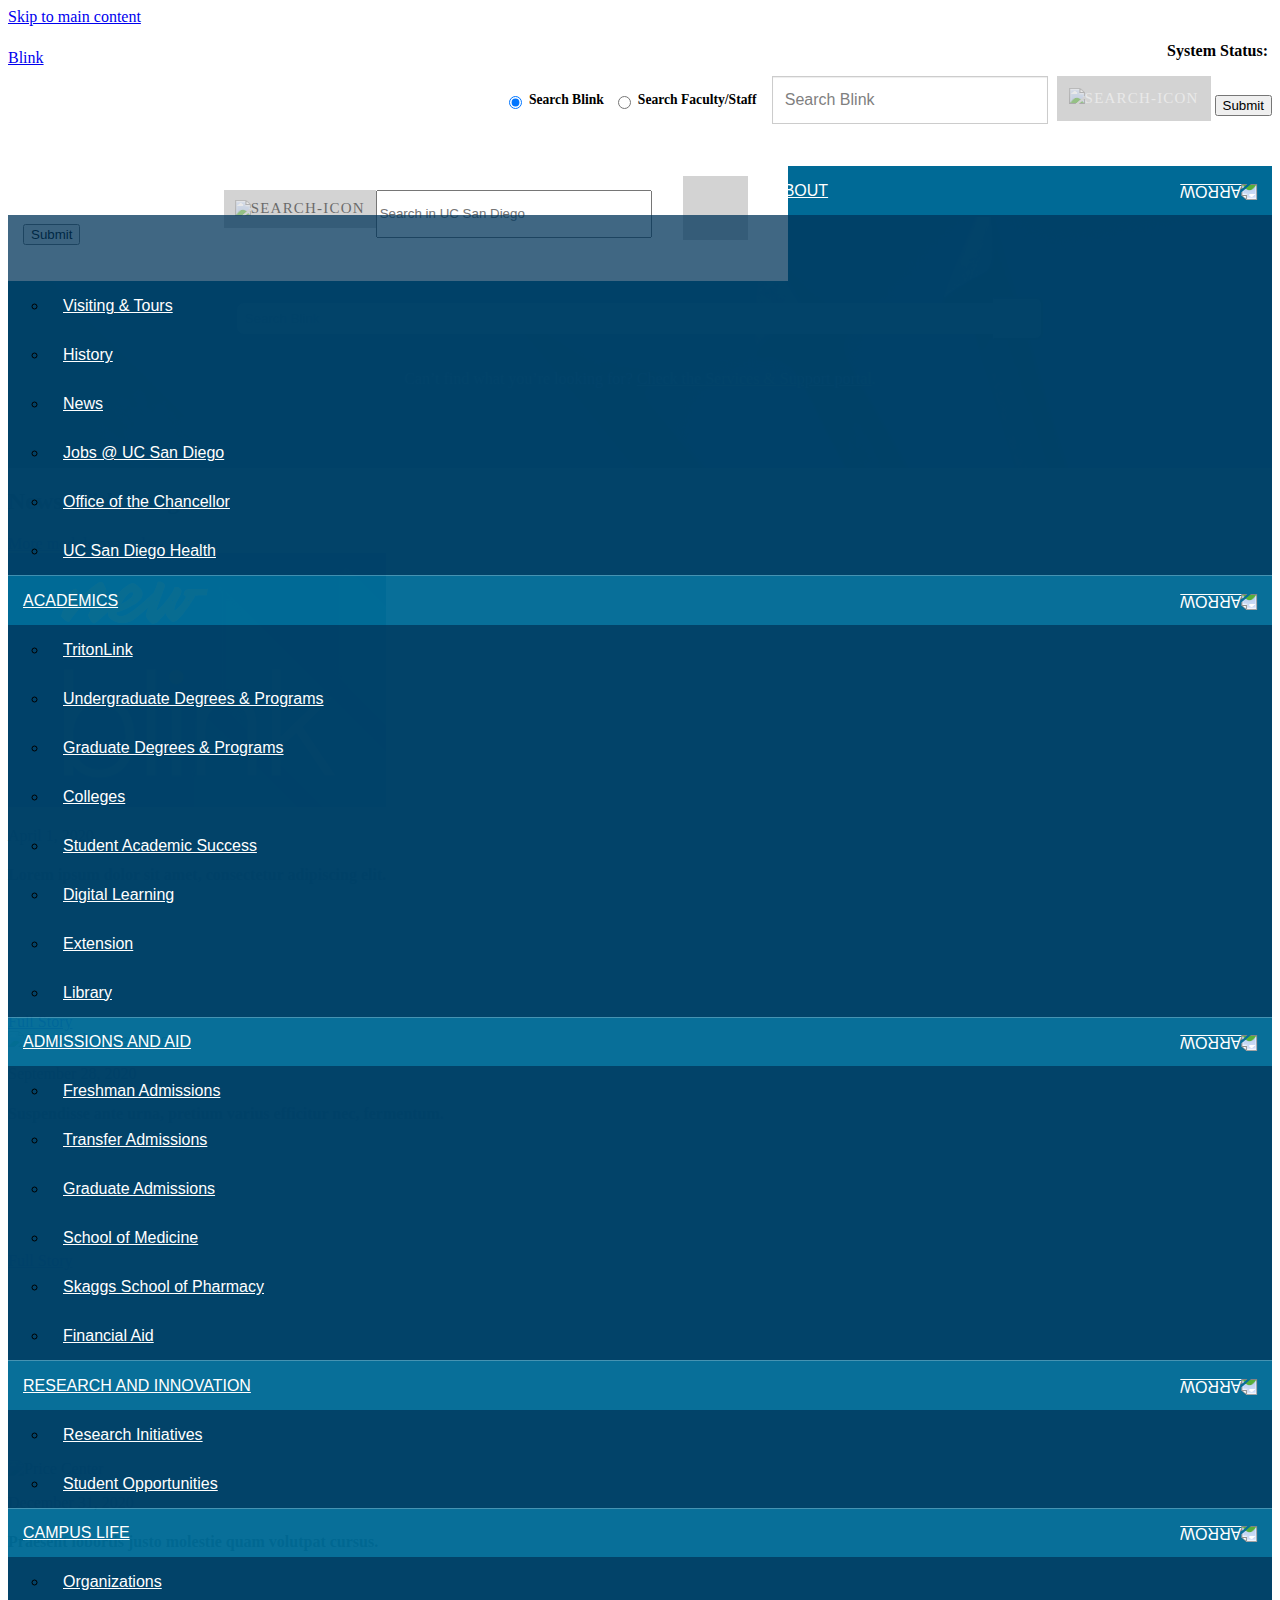
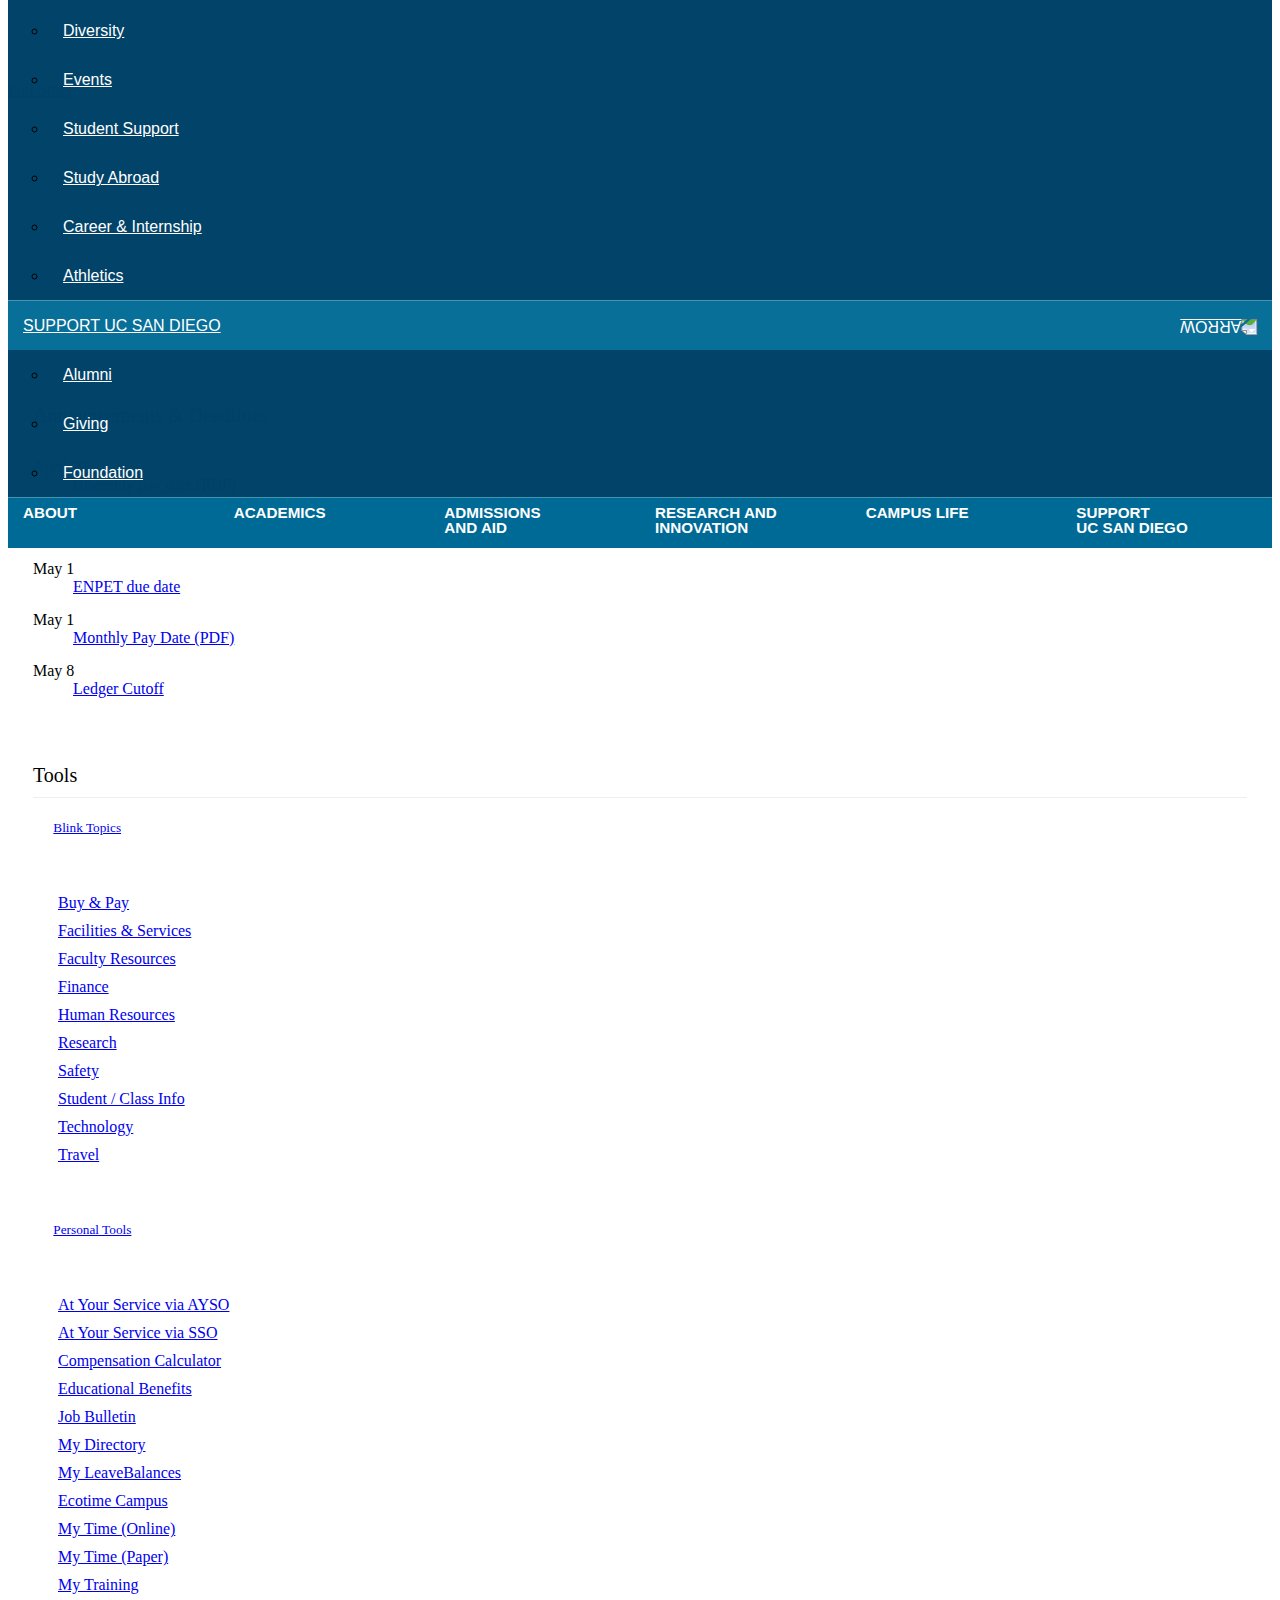
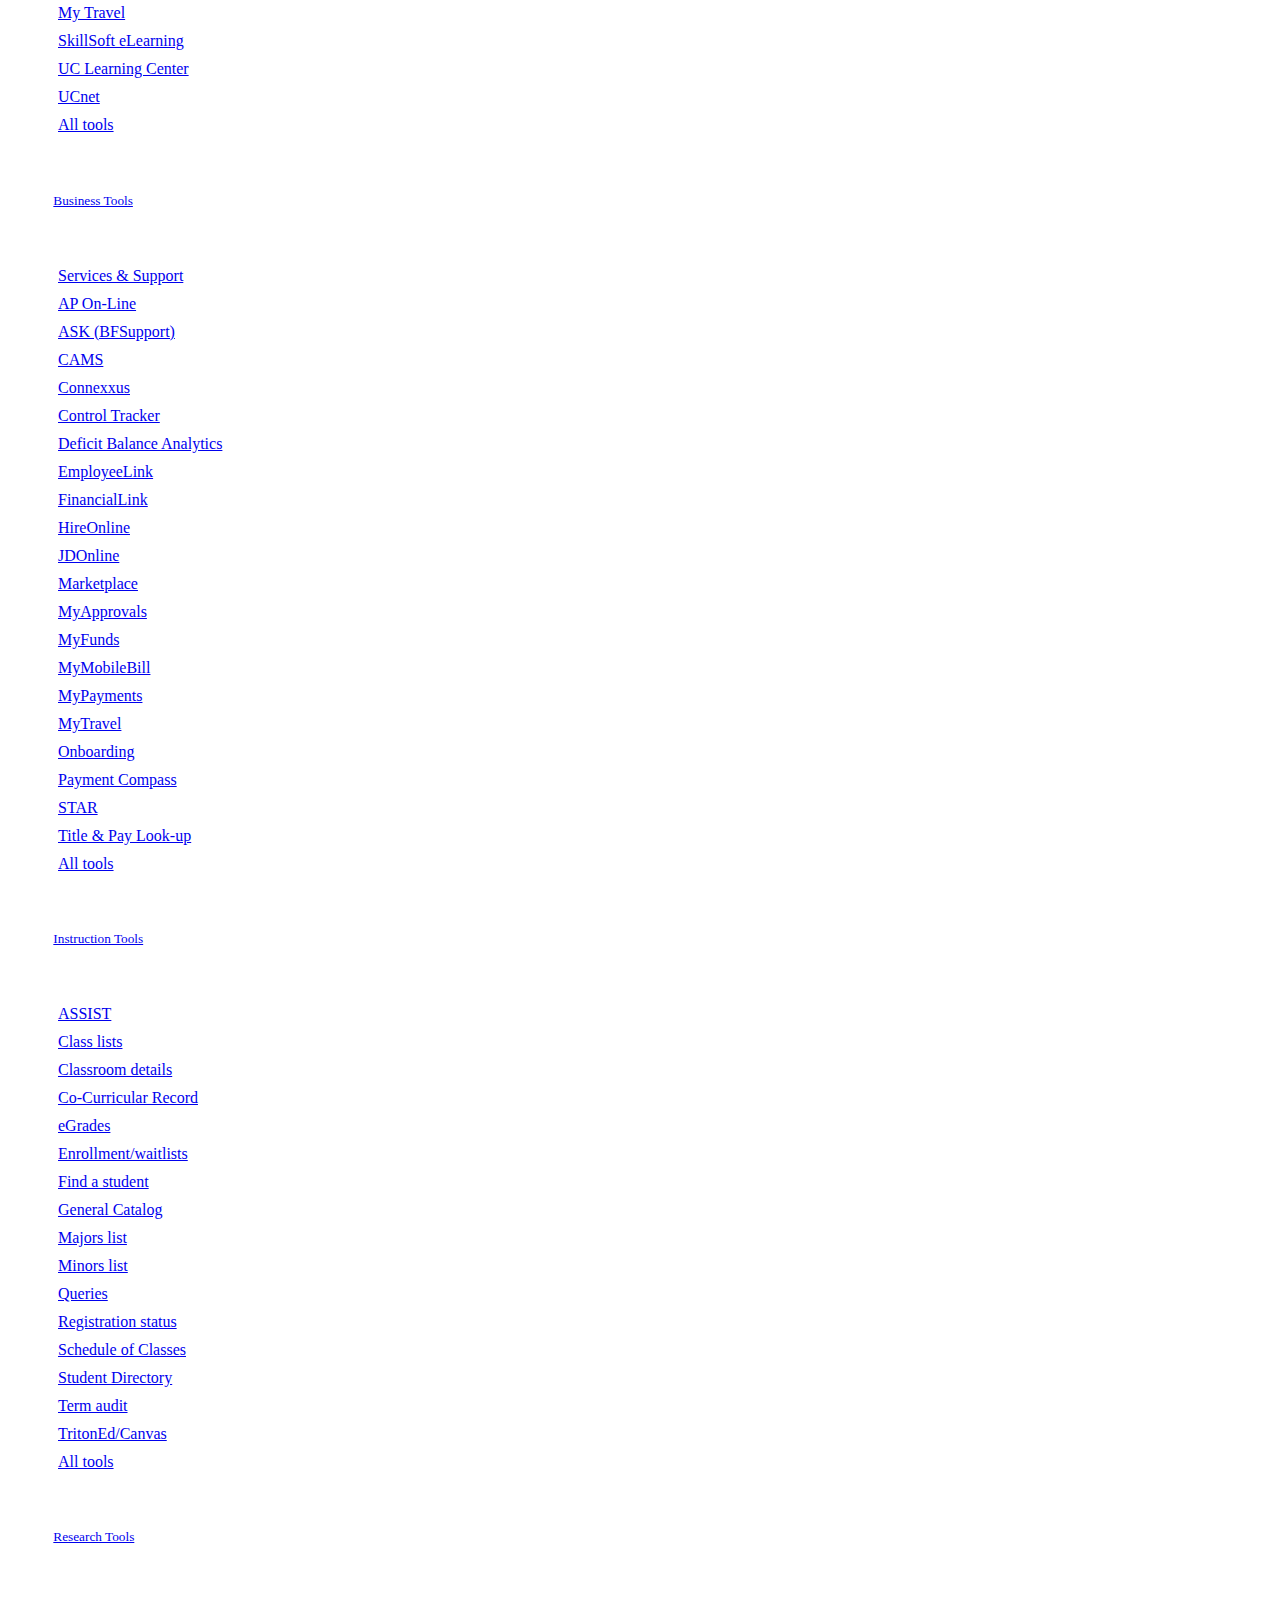
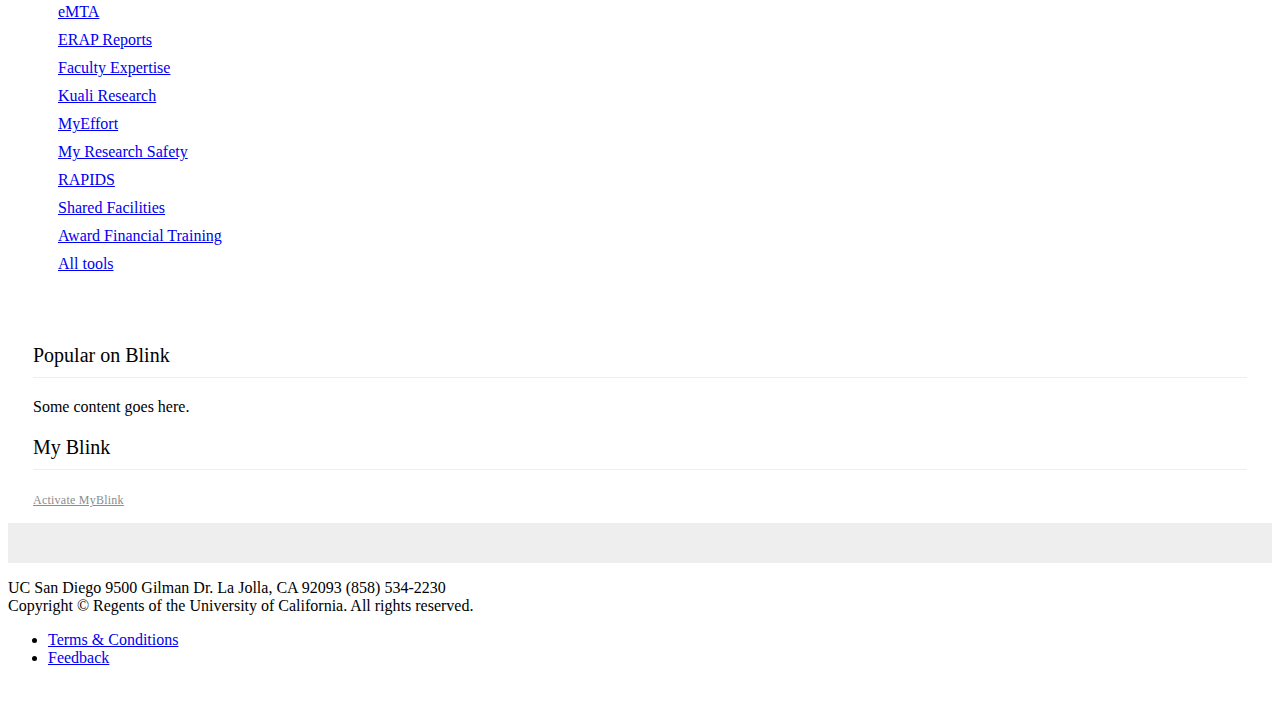
==== commit 4e015bb8: "updating repo" ====
--- a/index.html
+++ b/index.html
@@ -15,6 +15,8 @@
     <link href="https://cdn.ucsd.edu/cms/decorator-5/styles/base.min.css" rel="stylesheet"/>
     <link href="css/blink.css" rel="stylesheet">
 
+
+
 </head>
 <body>
 
@@ -54,14 +56,13 @@
 
               <form action="/search/index.html" aria-label="Search Box" class="navbar-form navbar-right navbar-search no-gutter search-form" id="cse-search-box" method="get" role="search">
                 <label class="radio-inline" for="searchUCSD">
-                  <input aria-label="Search Blink" checked="checked" id="searchUCSD" name="search-scope" role="radiogroup" type="radio" value="cascade-cwp" /> Search Blink
+                  <input aria-label="Search Blink" checked="checked" id="searchUCSD" name="search-scope" role="radiogroup" type="radio" value="blink" /> Search Blink
                 </label>
                 <label class="radio-inline" for="searchFaculty">
                   <input aria-label="Search Faculty and Staff" id="searchFaculty" name="search-scope" role="radiogroup" type="radio" value="faculty-staff" /> Search Faculty/Staff
                 </label>
                 <div class="input-group">
-                  <input aria-label="Search Box" class="form-control input-search directorySearch facultySearch" data-id="inputSearch" id="q" name="search-term" placeholder="Search Blink" type="search" value="" />
-                  <input name="site" type="hidden" value="cascade-cwp" />
+                  <input aria-label="Search Box" class="form-control input-search directorySearch facultySearch" data-id="inputSearch" id="q" name="q" placeholder="Search Blink" type="search" value="" />
                   <span class="input-group-btn">
                     <button class="btn btn-primary search-icon search-expand" id="search-icon-button" onclick="submitForm()" type="button">
                       <img alt="search-icon" class="img-responsive" src="https://www.ucsd.edu/_resources/img/icon_search.png" />
@@ -98,21 +99,21 @@
 					<span class="search-icon"></span>
 				</a>
 				<div class="dropdown-menu dropdown-search">
-					<form action="/search/index.html" aria-label="Mobile Search Box" class="navbar-search form-inline mobile-search-form" role="search">
+					<form action="https://blink.ucsd.edu/search/index.html" aria-label="Mobile Search Box" class="navbar-search form-inline mobile-search-form" role="search">
 						<div class="input-group nav-search-mobile">
-							<input aria-label="Mobile Search Box" class="form-control input-search is-mobile" data-id="inputSearchMobile" id="q" name="search-term" placeholder="Search in UC San Diego" type="search" />
-							<input name="site" type="hidden" value="cascade-cwp" />
+							<input aria-label="Mobile Search Box" class="form-control input-search is-mobile" data-id="inputSearchMobile" id="q" name="q" placeholder="Search in UC San Diego" type="search" />
 							<span class="input-group-btn">
 								<button class="btn btn-primary search-icon search-expand mobile-search-icon" type="button">
 									<img alt="search-icon" src="https://www.ucsd.edu/_resources/img/icon_search.png" />
 								</button>
 							</span>
 						</div>
-						<label class="radio-inline" for="searchUCSDMobile">
-							<input aria-label="Search UC San Diego on Mobile Device" checked="checked" id="searchUCSDMobile" name="t" onclick="setSearch('web')" role="radiogroup" type="radio" value="web" /> Search Blink
-						</label>
+
 						<label class="radio-inline" for="searchFacultyMobile">
 							<input aria-label="Search Faculty and Staff on Mobile Device" id="searchFacultyMobile" name="t" onclick="setSearch('directory')" role="radiogroup" type="radio" value="directory" /> Search Faculty/Staff
+						</label>
+            <label class="radio-inline" for="searchUCSDMobile">
+							<input aria-label="Search UC San Diego on Mobile Device" checked="checked" id="searchUCSDMobile" name="t" onclick="setSearch('web')" role="radiogroup" type="radio" /> Search Blink
 						</label>
 						<input class="sr-only" type="submit" value="Submit" />
 					</form>
@@ -433,10 +434,15 @@
       <div class="row">
           <div class="col-md-12">
             <h1 id="personal-greeting"></h1>
-            <input type="search" id="blinksearch" name="blinksearch" placeholder="Search Blink">
+            <form action="https://blink.ucsd.edu/search/index.html" method="get">
+              <input type="search" aria-label="Search Blink" id="blinksearch" class="blinksearch" name="q" placeholder="Search Blink" class="gcse-search" enableAutoComplete="true"><button class="btn btn-default" aria-label="Search" type="submit"><span class="glyphicon glyphicon-search"></span></button>
+            </form>
+
+
+
             <div id="button-container" class="container">
               <div class="row">
-                <p>Can’t find what you’re looking for? <a href="#">Check the Service Hub</a>.</p>
+                <p>Can’t find what you’re looking for? <a href="https://go.ucsd.edu/3jUwGJD">Check the Services & Support portal</a>.</p>
               </div>
             </div>
 
@@ -463,7 +469,7 @@
 
               <div class="col-sm-4 no-gutter">
                 <div class="panel panel-default" style="min-height: 428.672px;">
-                  <img alt="Scripps pier" class="img-responsive" src="https://department.ucsd.edu/_images/image-library/cta/aerial-view-scripps-pier.png">
+                  <img alt="Scripps pier" class="img-responsive" src="images/homepage/new-blink.jpg">
                   <div class="panel-heading">
                     <p class="panel-news-date small">April 1, 2020</p>
                     <h4 class="panel-news-title" style="min-height: 126px;">Lorem ipsum dolor sit amet, consectetur adipiscing elit.</h4>
@@ -737,7 +743,7 @@
 		        </ul>
 	        </div>
 	        <div class="col-sm-4">
-            <img src="http://cdn.ucsd.edu/developer/decorator/5.0.2/img/ucsd-footer-logo-white.png" alt="" class="img-responsive footer-logo" />
+            <a href="https://ucsd.edu/" alt="Link to UCSD homepage"><img src="http://cdn.ucsd.edu/developer/decorator/5.0.2/img/ucsd-footer-logo-white.png" alt="" class="img-responsive footer-logo" /></a>
 		    </div>
 		</div>
 	</div>
@@ -763,6 +769,6 @@
   <script src="https://act.ucsd.edu/myblink-client/bookmarks/getItemsV2.htm"></script>
   <!-- Shib timeout -->
   <img src="https://a4.ucsd.edu/tritON/imagebug" alt=" " style="display: none;"/>
-
+  <script async="async" src="https://cse.google.com/cse.js?cx=018004871191465680600:if0pbfs1amc"></script>
 </body>
 </html>
--- a/css/blink.css
+++ b/css/blink.css
@@ -20,6 +20,12 @@
 }
 #faculty-staff-badge .fs-badge-f, #faculty-staff-badge .fs-badge-s {
   color: #006a95;
+}
+@media only screen and (max-width: 768px) {
+  #faculty-staff-badge {
+    margin-left: 0 !important;
+    padding-left: 0 !important;
+  }
 }
 
 /****** Last Updated */
@@ -181,6 +187,37 @@
   color: #666;
   padding-left: 10px;
   background: #fff url(../images/blink_sprite.gif) 0 0 no-repeat;
+}
+
+/***** 404 */
+.error-page {
+  margin: 0;
+}
+.error-page h1, .error-page h2 {
+  text-transform: none;
+}
+.error-page form {
+  margin: 40px 0;
+}
+.error-page .blinksearch-404 {
+  width: 65%;
+  border: 1px solid #eee;
+  border-radius: 0;
+  padding: 10px;
+  vertical-align: middle;
+}
+.error-page .btn-404 {
+  background: #ffcd00;
+  color: #333;
+  text-transform: none;
+  vertical-align: middle;
+  margin: 0;
+  padding: 8px;
+  height: 44px;
+  line-height: 0;
+  min-width: 50px;
+  border: 1px solid #ffcd00;
+  border-radius: 0;
 }
 
 .layout-title {
@@ -1725,7 +1762,7 @@
   font-weight: bold;
 }
 
-.main-nav .list-unstyled li a {
+.main-nav .list-unstyled li a, .navbar-default .navbar-nav.small-nav .navbar-btn ul li a {
   font-family: "Roboto", sans-serif;
 }
 
@@ -1888,6 +1925,10 @@
 }
 
 /* Main Section Adjustments */
+.main-section a {
+  text-decoration: underline;
+}
+
 .main-section > h1:first-child {
   margin-top: 0;
   padding: 0;
@@ -1905,7 +1946,7 @@
   height: auto;
   margin: 0 auto 40px auto;
   text-align: center;
-  padding-bottom: 40px !important;
+  padding: 70px 0 !important;
 }
 .blink-jumbosearch h1 {
   color: #fff;
@@ -1915,6 +1956,11 @@
   margin: 80px auto 30px auto;
   font-family: "Helvetica", sans-serif;
 }
+@media (max-width: 1440px) {
+  .blink-jumbosearch h1 {
+    margin-top: 25px;
+  }
+}
 @media (max-width: 450px) {
   .blink-jumbosearch h1 {
     font-size: 25px;
@@ -1928,24 +1974,67 @@
   text-decoration: underline;
 }
 .blink-jumbosearch .btn {
-  background: #061e3170;
-  color: #FFF;
+  background: #FFF;
+  color: #333;
   text-transform: none;
+  vertical-align: middle;
+  margin: 0;
+  padding: 8px;
+  height: 43px;
+  line-height: 0;
+  border-left: 1px solid #eee;
+  border-radius: 0 7px 7px 0;
+  min-width: 50px;
+}
+@media (max-width: 1440px) {
+  .blink-jumbosearch {
+    padding: 50px !important;
+    background-position-y: -50px;
+    margin-bottom: 0;
+  }
+}
+@media (max-width: 550px) {
+  .blink-jumbosearch {
+    background-position-x: -100px;
+  }
+}
+@media (max-width: 430px) {
+  .blink-jumbosearch {
+    background-position-x: -170px;
+  }
 }
 
 #blinksearch {
   width: 65%;
-  border: 1px solid #FFF;
-  border-radius: 7px;
-  padding: 5px;
+  border: 0;
+  border-radius: 7px 0 0 7px;
+  padding: 8px;
+  vertical-align: middle;
 }
 
 #button-container {
   margin: 40px auto;
   max-width: 770px;
 }
+@media (max-width: 1440px) {
+  #button-container {
+    margin: 30px auto;
+  }
+}
+@media (max-width: 550px) {
+  #button-container {
+    margin-bottom: 0;
+  }
+}
 
 /* News Stlyes */
+@media (max-width: 1440px) {
+  .jumbotron-news {
+    margin-top: 0;
+    margin-bottom: 0;
+  }
+}
+
 .news-headline {
   position: absolute;
   top: 20px;
@@ -2186,12 +2275,24 @@
   float: left;
   margin-right: 15px;
   margin-bottom: 15px;
+  max-width: 100%;
+}
+@media only screen and (max-width: 500px) {
+  .figure_left {
+    width: 100% !important;
+  }
 }
 
 .figure_right {
   float: right;
   margin-left: 15px;
   margin-bottom: 15px;
+  max-width: 100%;
+}
+@media only screen and (max-width: 500px) {
+  .figure_right {
+    width: 100% !important;
+  }
 }
 
 #sponsor-template h2 {
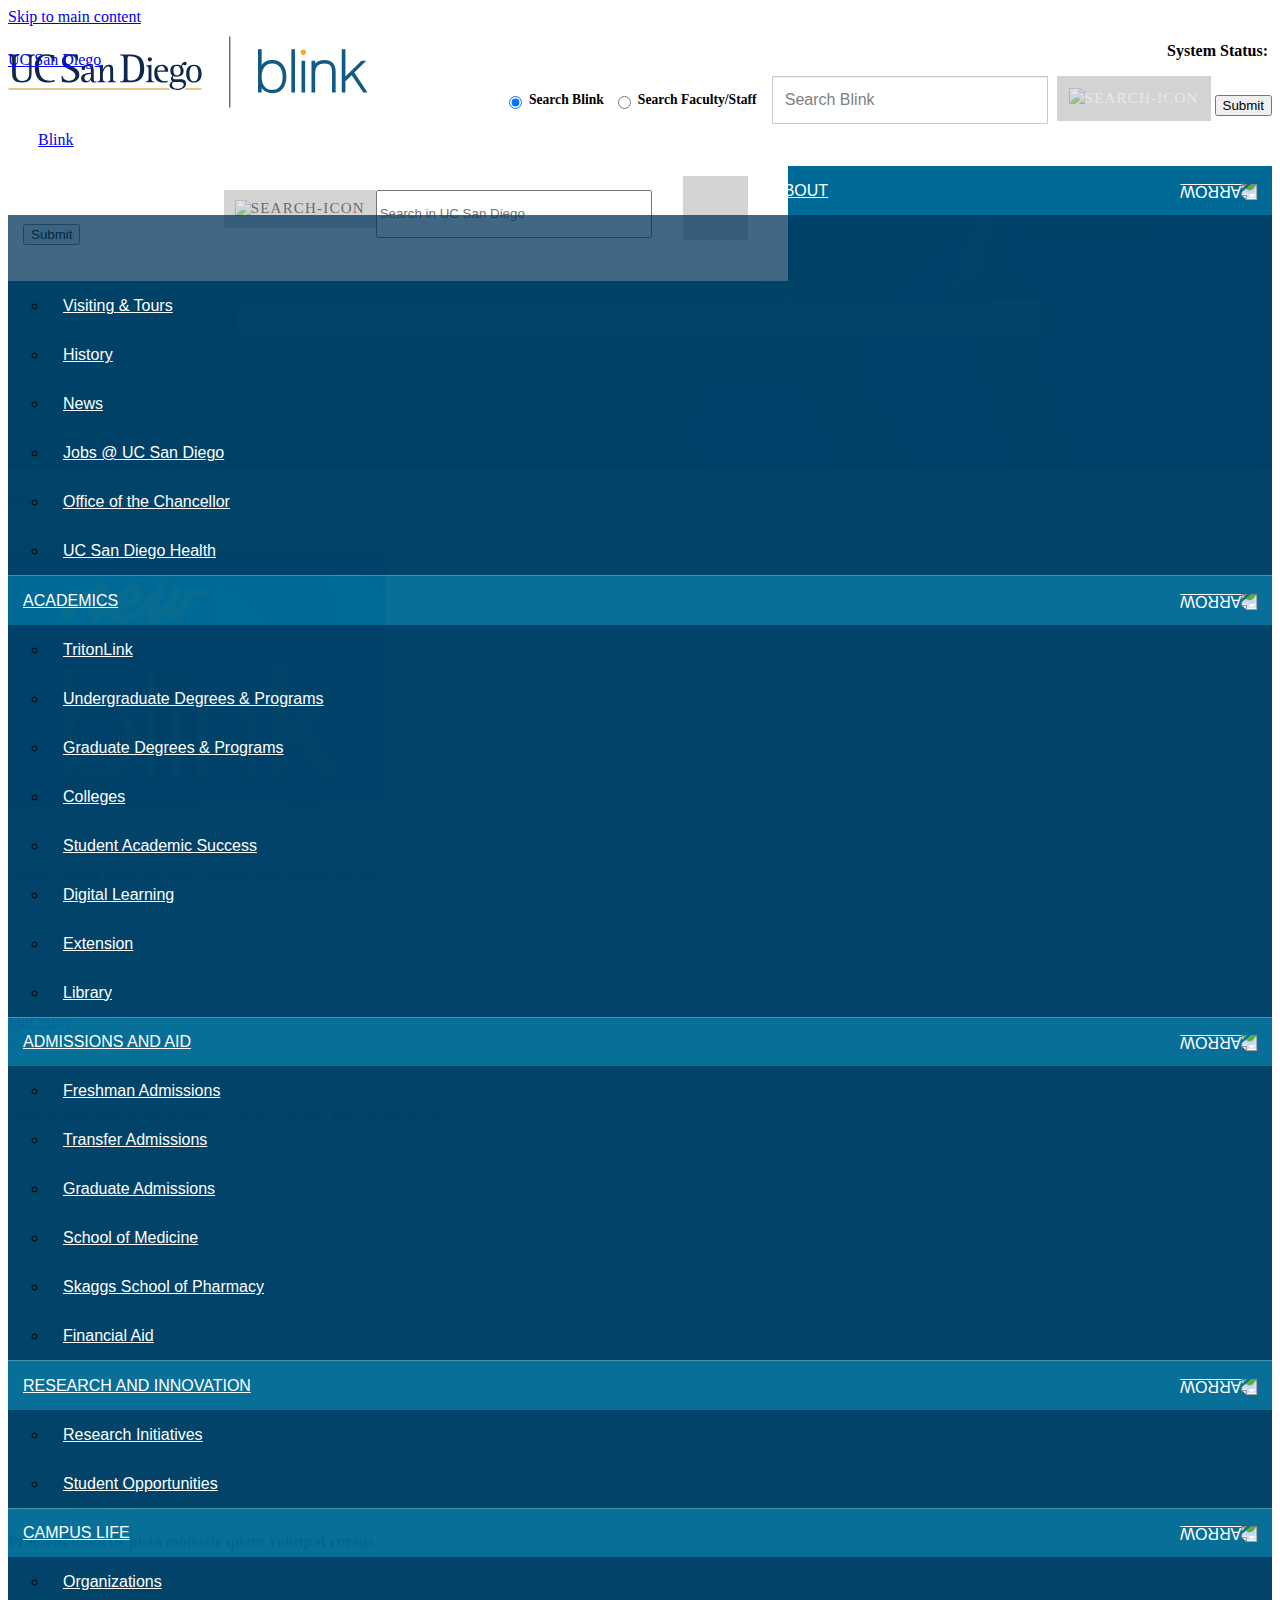
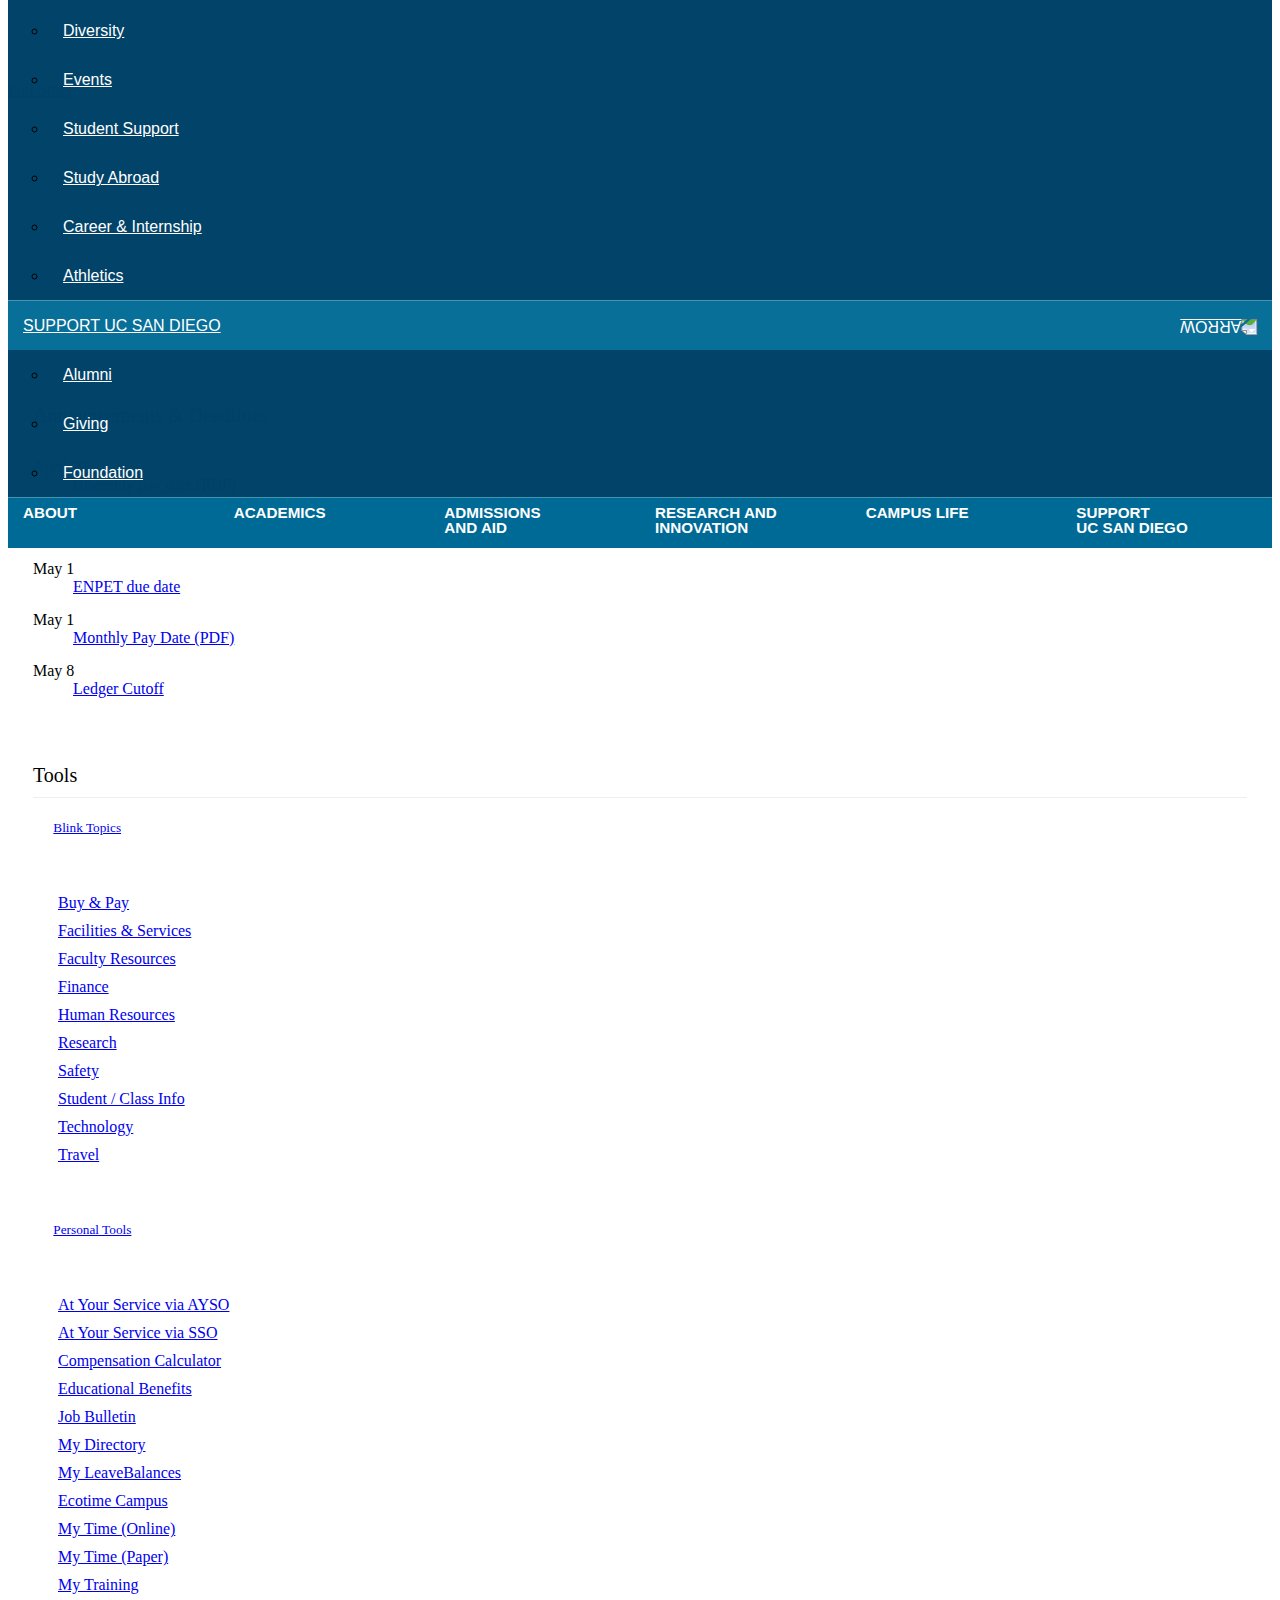
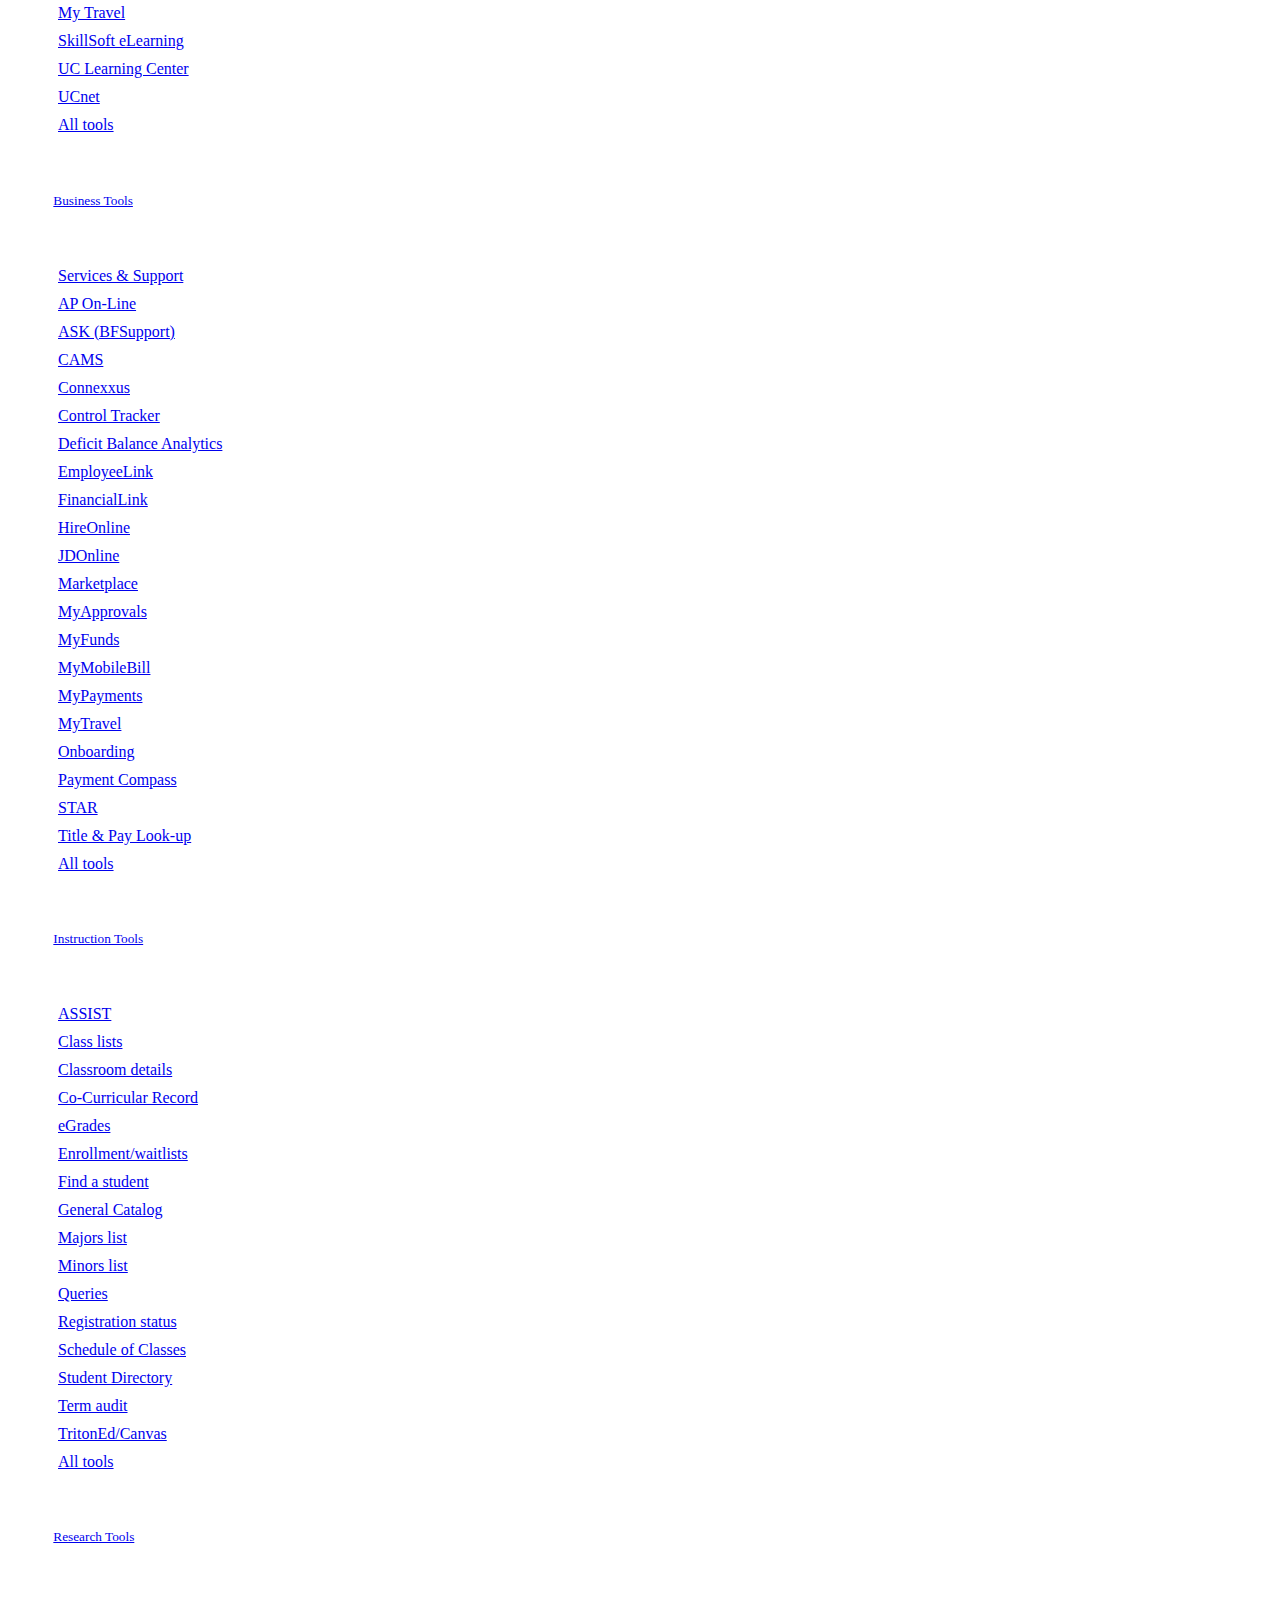
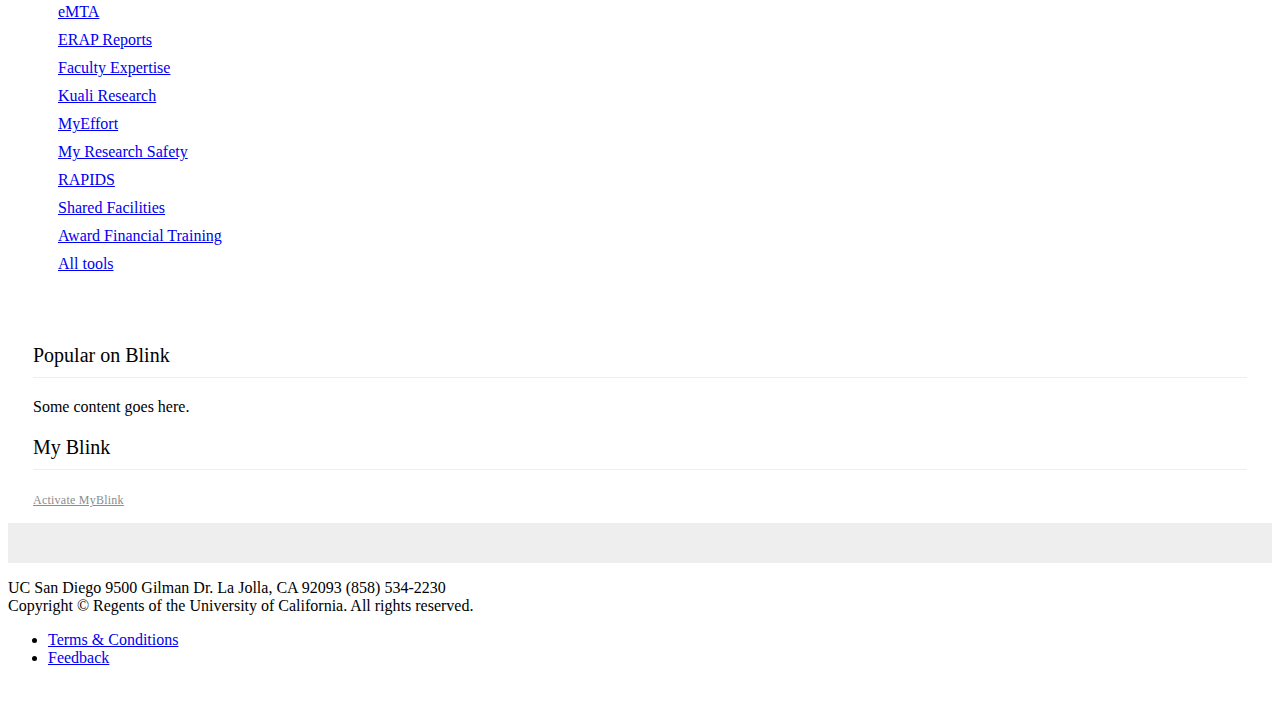
==== commit e3222ada: "pushing latest fixes" ====
--- a/index.html
+++ b/index.html
@@ -30,8 +30,16 @@
 
     <section class="layout-title">
         <div class="container">
-            <a href="index.html" class="title-header title-header-large sr-only">Blink</a>
-            <a href="https://www.ucsd.edu" class="title-logo">Blink</a>
+			<div id="logo-container">
+				<div class="col-sm-3 pull-left top-logo">
+					<a class="title-header title-header-large sr-only" href="https://ucsd.ucsd.edu">UC San Diego</a>
+					<a class="title-logo ucsd-logo" href="https://ucsd.ucsd.edu">UC San Diego</a>
+				</div>
+				<div class="col-sm-2 pull-left top-logo">
+					<a class="title-header title-header-large sr-only" href="https://blink.ucsd.edu">Blink</a>
+					<a class="title-logo blink-logo" href="https://blink.ucsd.edu">Blink</a>
+				</div>
+			</div>
 
             <div class="sb-container">
 
--- a/css/blink.css
+++ b/css/blink.css
@@ -223,15 +223,191 @@
 .layout-title {
   height: 140px;
 }
+@media (max-width: 991px) {
+  .layout-title {
+    height: 115px;
+    padding: 1em 0;
+  }
+}
+@media (max-width: 475px) {
+  .layout-title {
+    height: 75px;
+  }
+}
 
 .title-logo {
-  background: url(https://blink.ucsd.edu/_resources/images/blink-logo-x2.png);
-  background-size: 122px;
+  background: none;
+  background-size: 105px;
   background-repeat: no-repeat;
   display: block !important;
   height: 65px;
   margin-top: 23px;
   float: left;
+}
+@media (max-width: 4995px) {
+  .title-logo {
+    margin-top: 15px;
+  }
+}
+
+#logo-container {
+  width: 360px;
+  height: 73px;
+  background: url("../images/ucsd-blink.svg");
+  background-repeat: no-repeat;
+  float: left;
+  margin-top: 10px;
+}
+@media (max-width: 1199px) {
+  #logo-container {
+    width: 360px;
+    position: absolute;
+  }
+}
+@media (max-width: 520px) {
+  #logo-container {
+    width: 60%;
+  }
+}
+@media (max-width: 475px) {
+  #logo-container {
+    width: 53%;
+    margin-top: 0;
+  }
+}
+@media (max-width: 339px) {
+  #logo-container {
+    width: 48%;
+  }
+}
+
+a.title-logo.ucsd-logo {
+  background-size: 193px;
+  width: 193px;
+}
+@media (max-width: 1199px) {
+  a.title-logo.ucsd-logo {
+    background-size: 397px;
+    width: 180px;
+  }
+}
+@media (max-width: 475px) {
+  a.title-logo.ucsd-logo {
+    background-size: 190px 46px;
+    width: 87px;
+    height: auto;
+  }
+}
+@media (-webkit-min-device-pixel-ratio: 1.1) {
+  a.title-logo.ucsd-logo {
+    background-size: 423px;
+    background-repeat: no-repeat;
+  }
+}
+@media (-webkit-min-device-pixel-ratio: 1.1) and (max-width: 1199px) {
+  a.title-logo.ucsd-logo {
+    background-size: 396px;
+  }
+}
+@media (-webkit-min-device-pixel-ratio: 1.1) and (max-width: 499px) {
+  a.title-logo.ucsd-logo {
+    background-size: 245px;
+    width: 115px;
+  }
+}
+
+.col-sm-3.pull-left.top-logo {
+  padding: 0;
+  width: 221px;
+}
+@media (max-width: 1199px) {
+  .col-sm-3.pull-left.top-logo {
+    height: 80px;
+    width: 206px;
+  }
+}
+@media (max-width: 475px) {
+  .col-sm-3.pull-left.top-logo {
+    height: 49px;
+    width: 92px;
+  }
+}
+@media (-webkit-min-device-pixel-ratio: 1.1) and (max-width: 1199px) {
+  .col-sm-3.pull-left.top-logo {
+    width: 209px;
+  }
+}
+@media (-webkit-min-device-pixel-ratio: 1.1) and (max-width: 499px) {
+  .col-sm-3.pull-left.top-logo {
+    width: 128px;
+    height: 56px;
+  }
+}
+@media (-webkit-min-device-pixel-ratio: 1.1) and (max-width: 375px) {
+  .col-sm-3.pull-left.top-logo {
+    width: 125px;
+  }
+}
+
+a.title-logo.blink-logo {
+  background-size: 105px;
+  width: 105px;
+}
+@media (max-width: 1199px) {
+  a.title-logo.blink-logo {
+    background-size: 105px;
+    width: 105px;
+  }
+}
+@media (max-width: 475px) {
+  a.title-logo.blink-logo {
+    background-size: 47.5px;
+    width: 95px;
+  }
+}
+@media (-webkit-min-device-pixel-ratio: 1.1) {
+  a.title-logo.blink-logo {
+    background-size: 105px;
+    background-repeat: no-repeat;
+  }
+}
+@media (-webkit-min-device-pixel-ratio: 1.1) and (max-width: 499px) {
+  a.title-logo.blink-logo {
+    background-size: 55px;
+    max-width: 65px;
+    height: 35px;
+  }
+}
+
+.col-sm-2.pull-left.top-logo {
+  padding-right: 0;
+  padding-left: 30px;
+  width: 115px;
+}
+@media (max-width: 1199px) {
+  .col-sm-2.pull-left.top-logo {
+    height: 80px;
+    width: 140px;
+    padding-left: 27px;
+  }
+}
+@media (max-width: 475px) {
+  .col-sm-2.pull-left.top-logo {
+    height: 49px;
+    padding-left: 5px;
+    width: 59px;
+  }
+}
+@media (-webkit-min-device-pixel-ratio: 1.1) and (max-width: 499px) {
+  .col-sm-2.pull-left.top-logo {
+    width: 70px;
+    padding-left: 20px;
+  }
+}
+@media (-webkit-min-device-pixel-ratio: 1.1) and (max-width: 375px) {
+  .col-sm-2.pull-left.top-logo {
+    padding-left: 15px;
+  }
 }
 
 /****** Date and Status Component */
@@ -240,6 +416,21 @@
   height: 30px;
   margin-bottom: 15px;
   width: 100%;
+}
+@media (max-width: 991px) {
+  .ds-container {
+    margin-top: 25px;
+  }
+}
+@media (max-width: 520px) {
+  .ds-container {
+    margin-top: 20px;
+  }
+}
+@media (max-width: 475px) {
+  .ds-container {
+    margin-top: 5px;
+  }
 }
 
 .si-container {
@@ -279,6 +470,12 @@
   background: #008a4a;
 }
 
+@media (max-width: 991px) {
+  .system-status {
+    font-size: 13px;
+    padding-top: 3px;
+  }
+}
 a.title-header {
   display: none;
 }
@@ -718,9 +915,6 @@
   }
 }
 @media (max-width: 991px) {
-  .sb-container .ds-container {
-    margin-top: 35px;
-  }
   .sb-container .navbar-form {
     display: none;
   }
@@ -909,6 +1103,16 @@
 input#q, .sb-container .navbar-form .input-group > .form-control {
   height: 48px;
   width: 276px;
+}
+@media (max-width: 1200px) {
+  input#q, .sb-container .navbar-form .input-group > .form-control {
+    width: 160px;
+  }
+}
+@media (max-width: 767px) {
+  input#q, .sb-container .navbar-form .input-group > .form-control {
+    width: 95%;
+  }
 }
 
 /****** UCSD NAV */
@@ -1928,6 +2132,9 @@
 .main-section a {
   text-decoration: underline;
 }
+.main-section a.text-link {
+  text-decoration: none;
+}
 
 .main-section > h1:first-child {
   margin-top: 0;
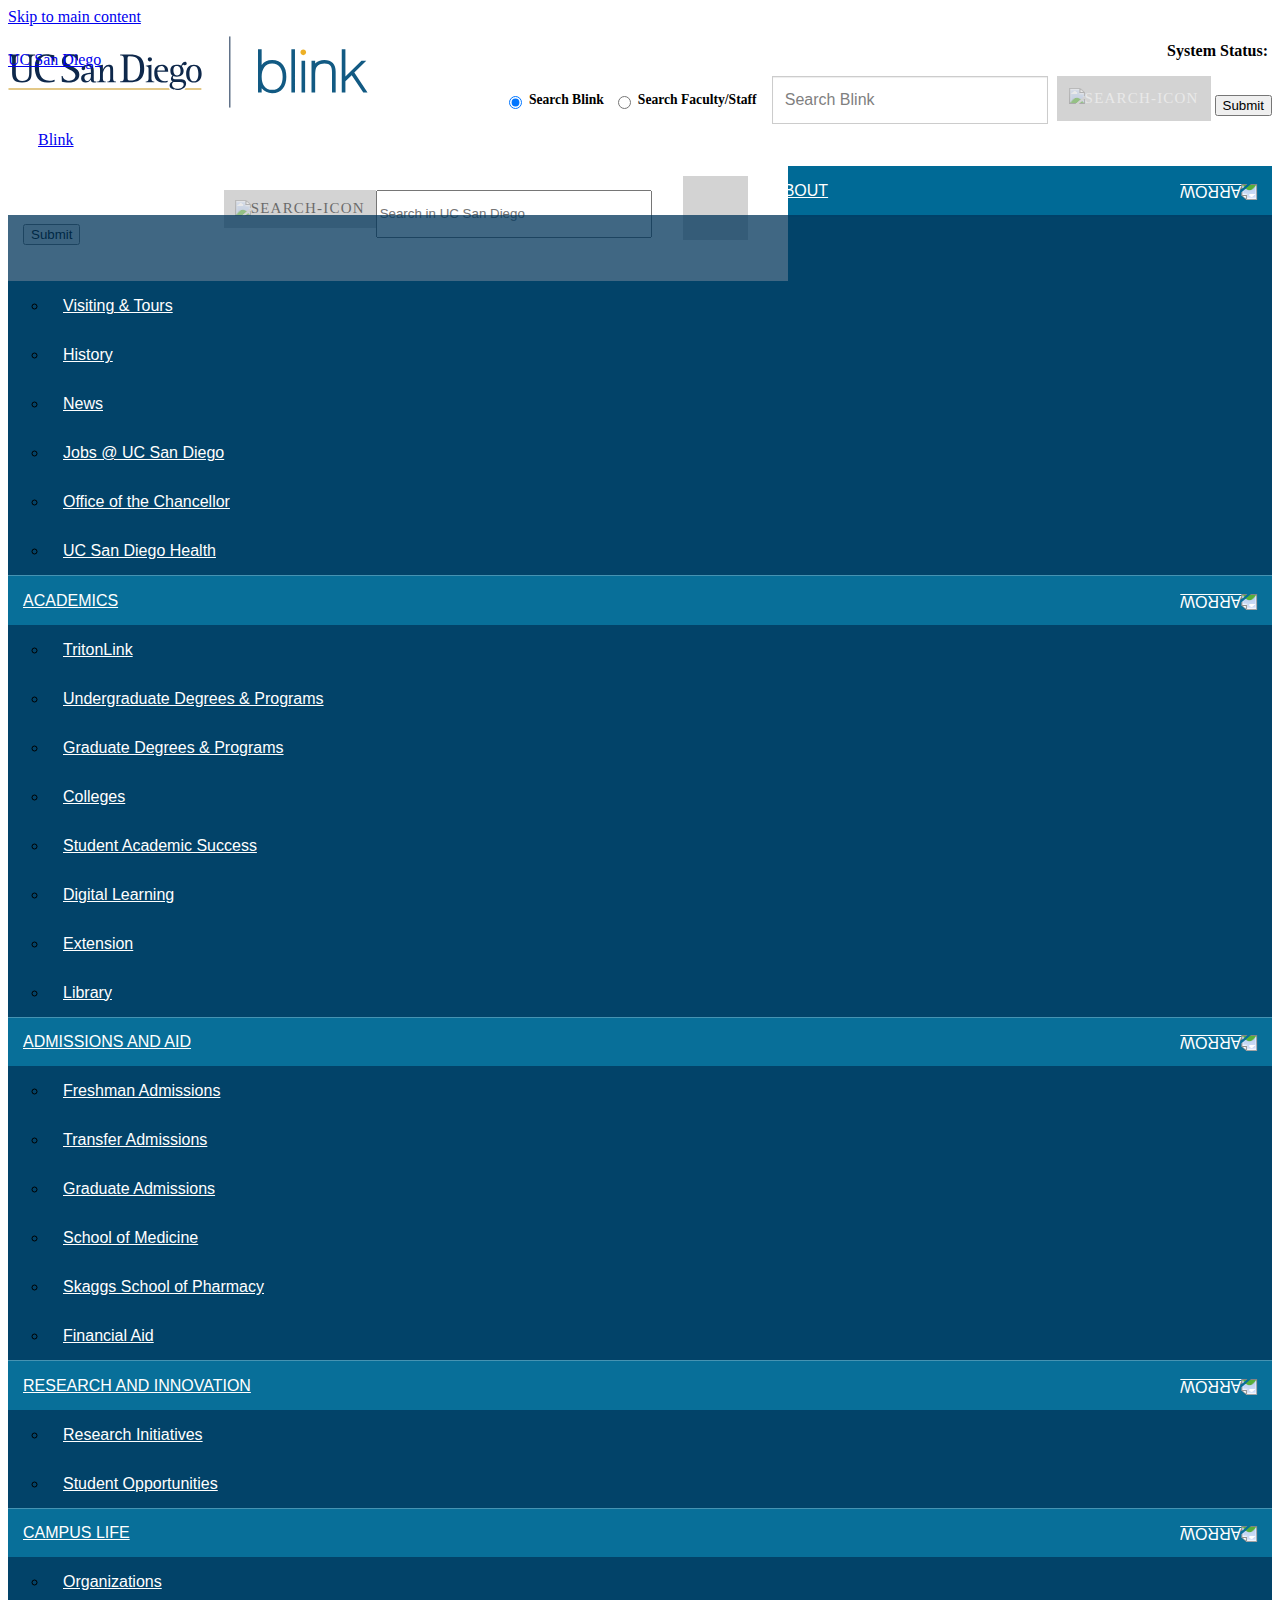
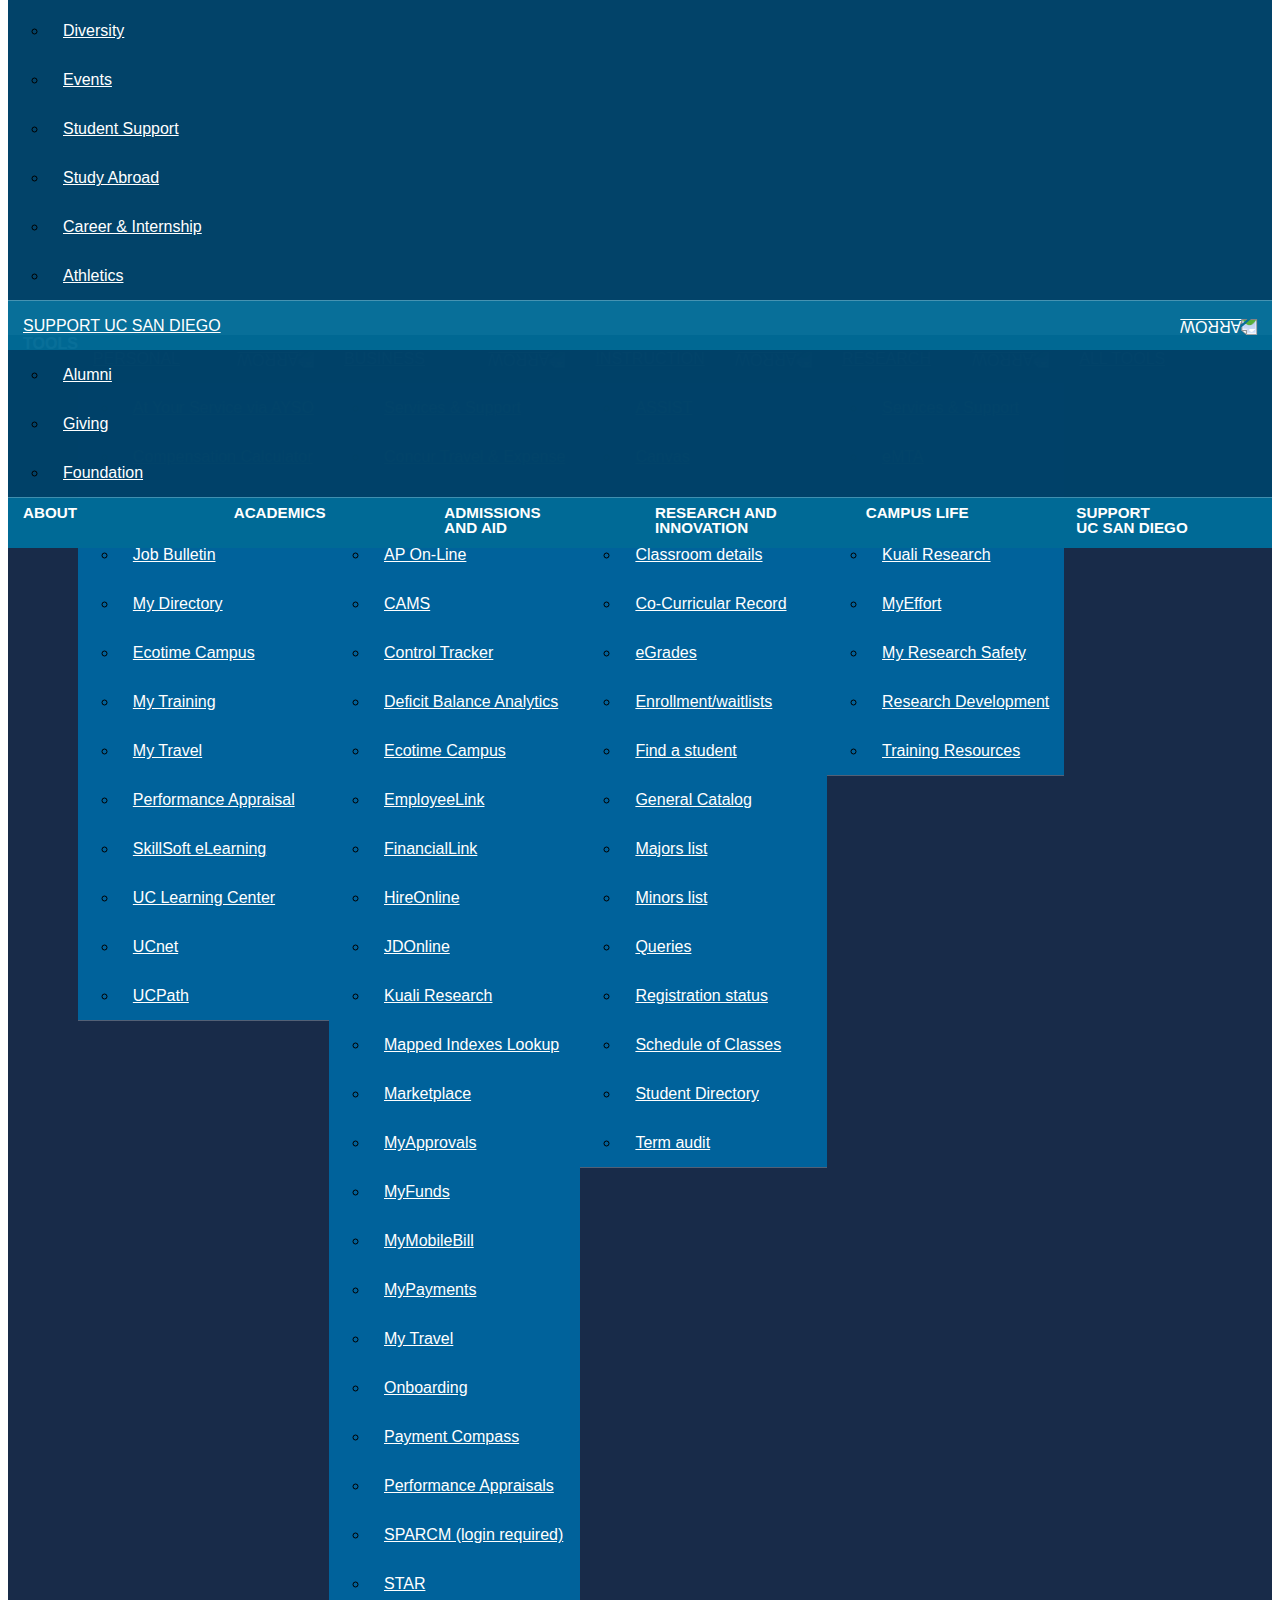
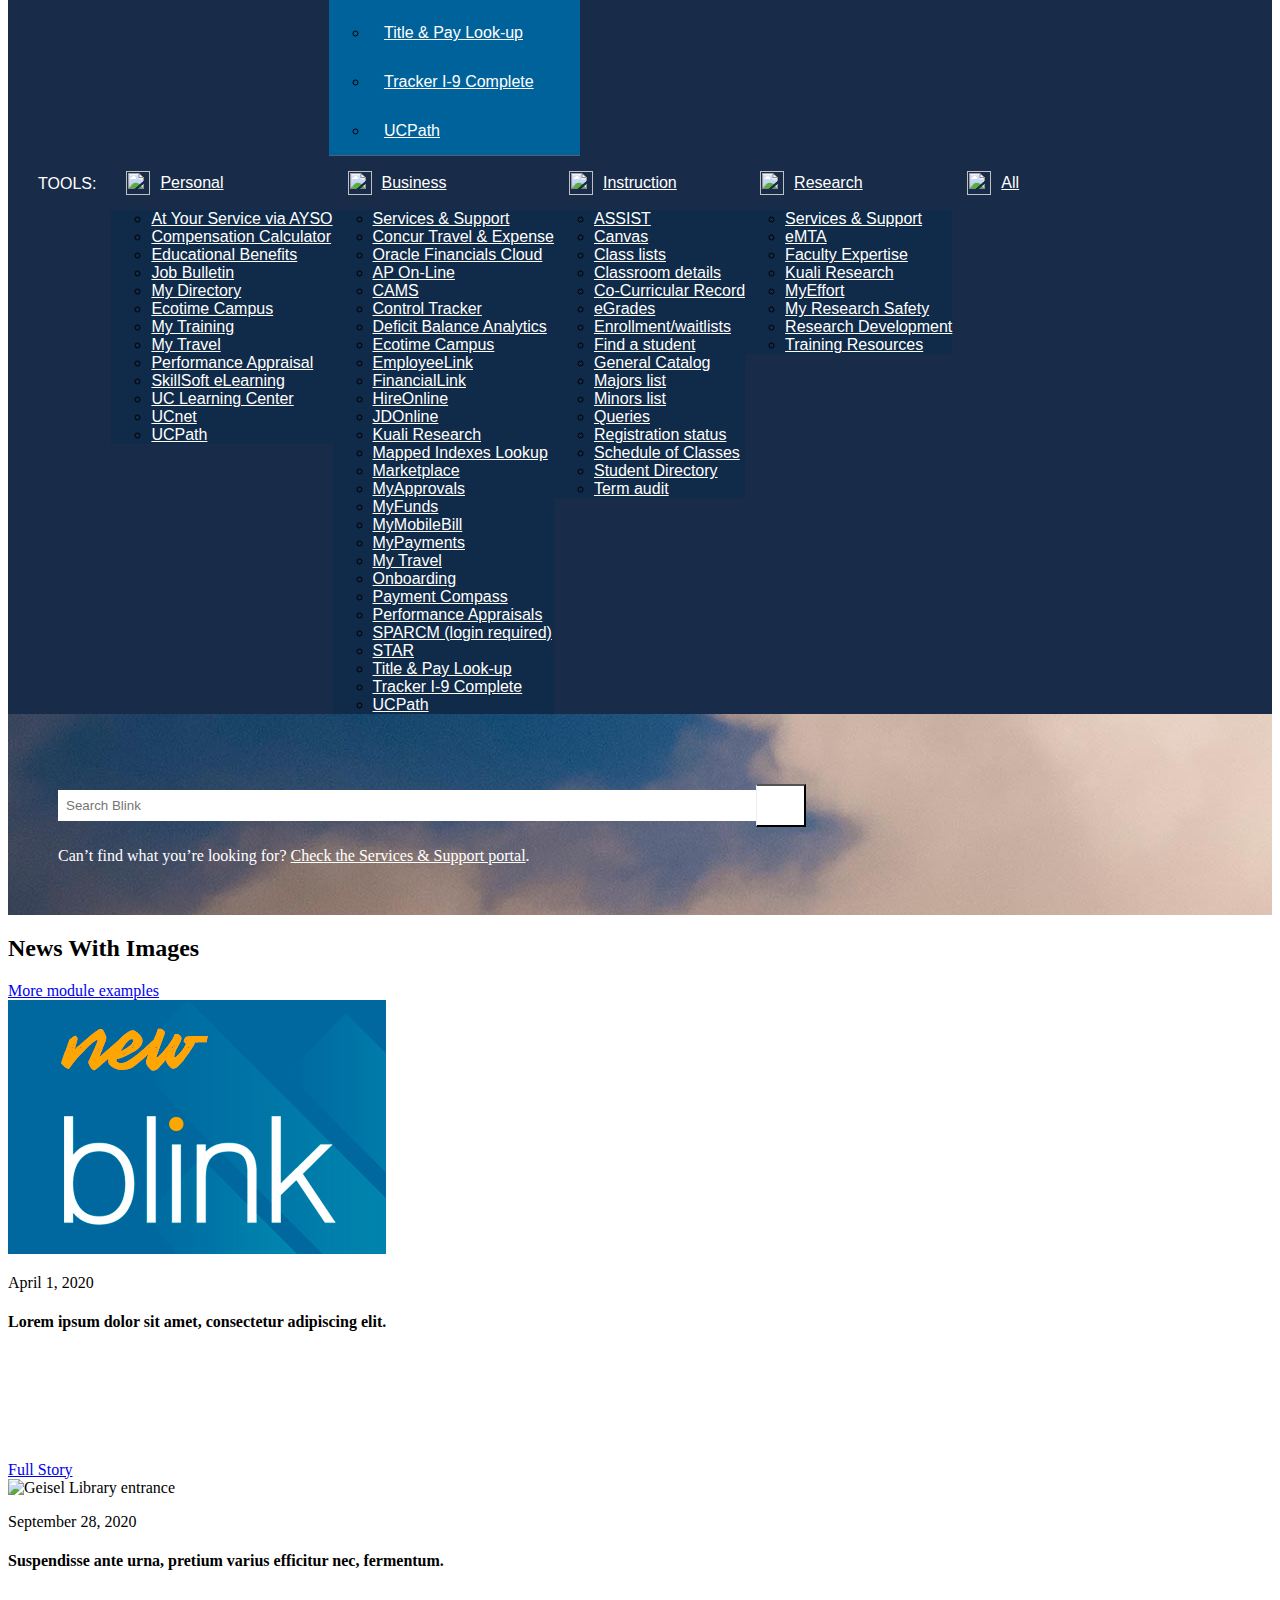
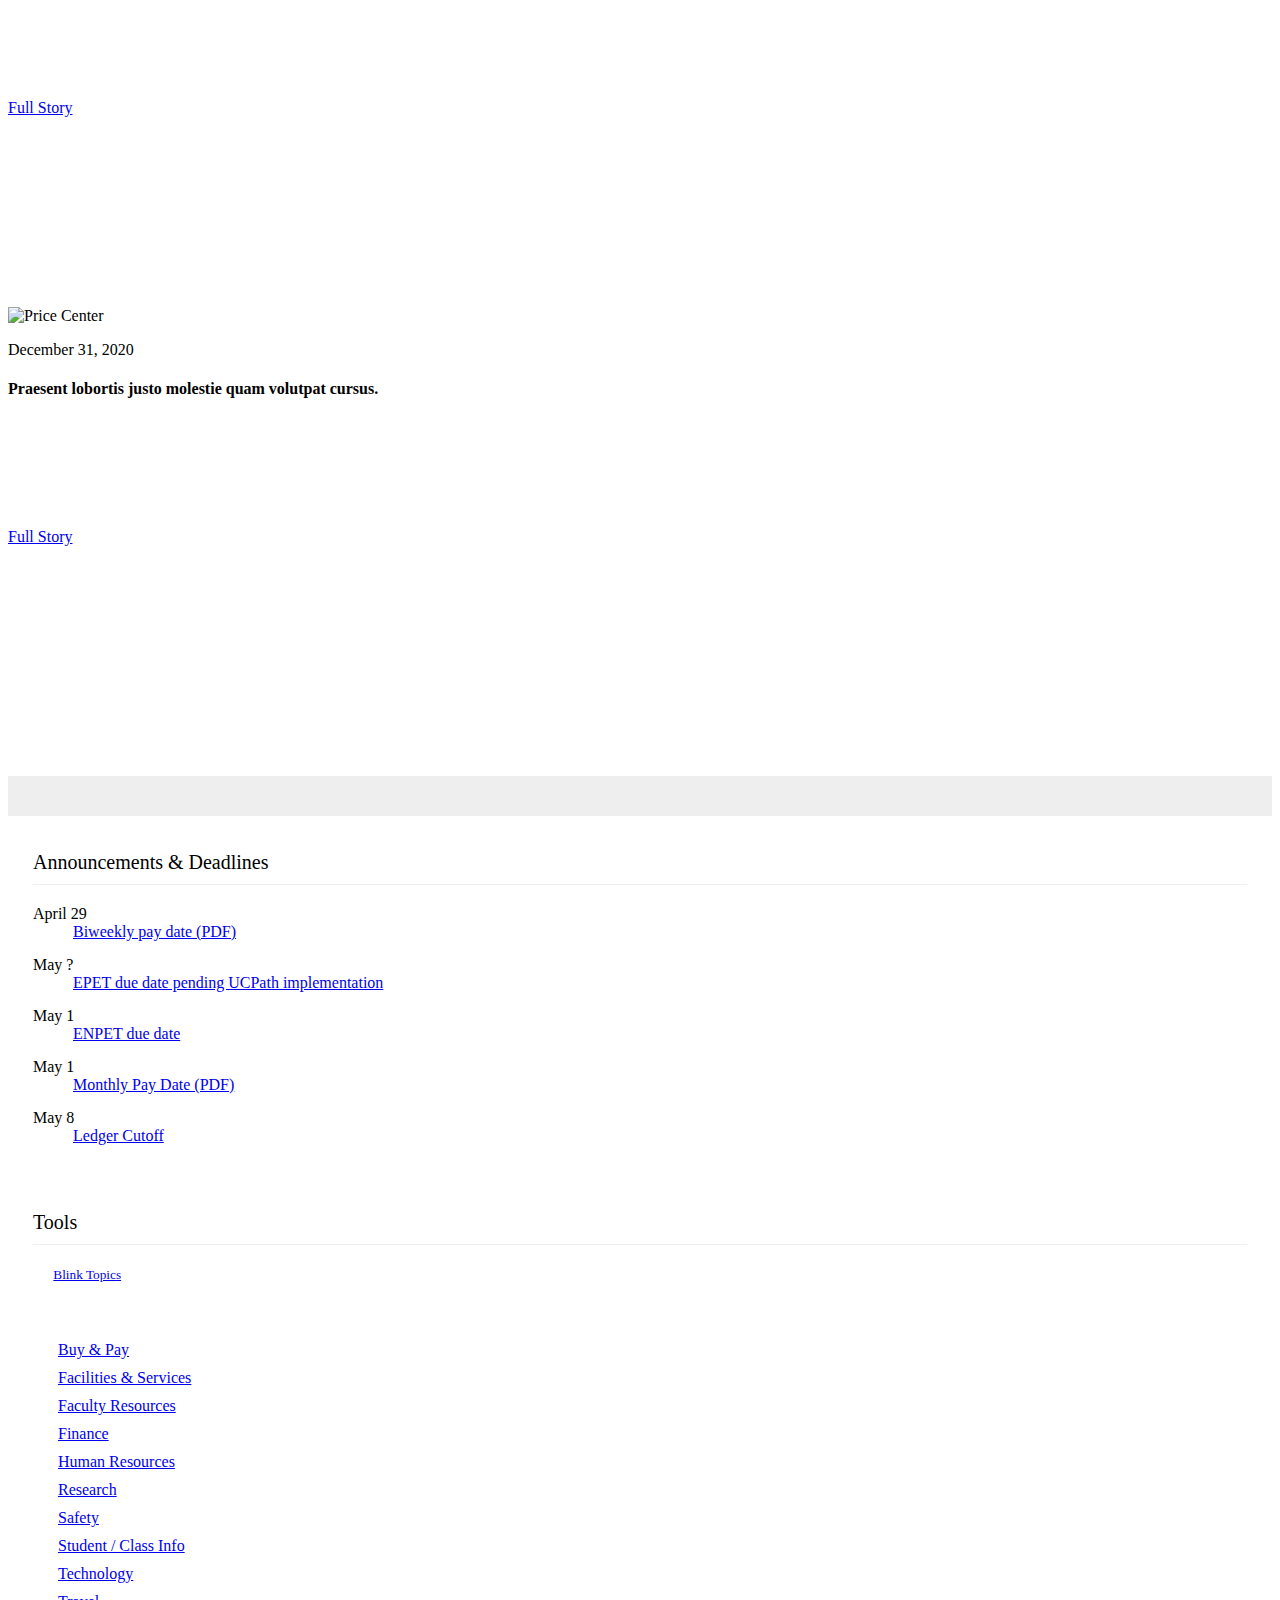
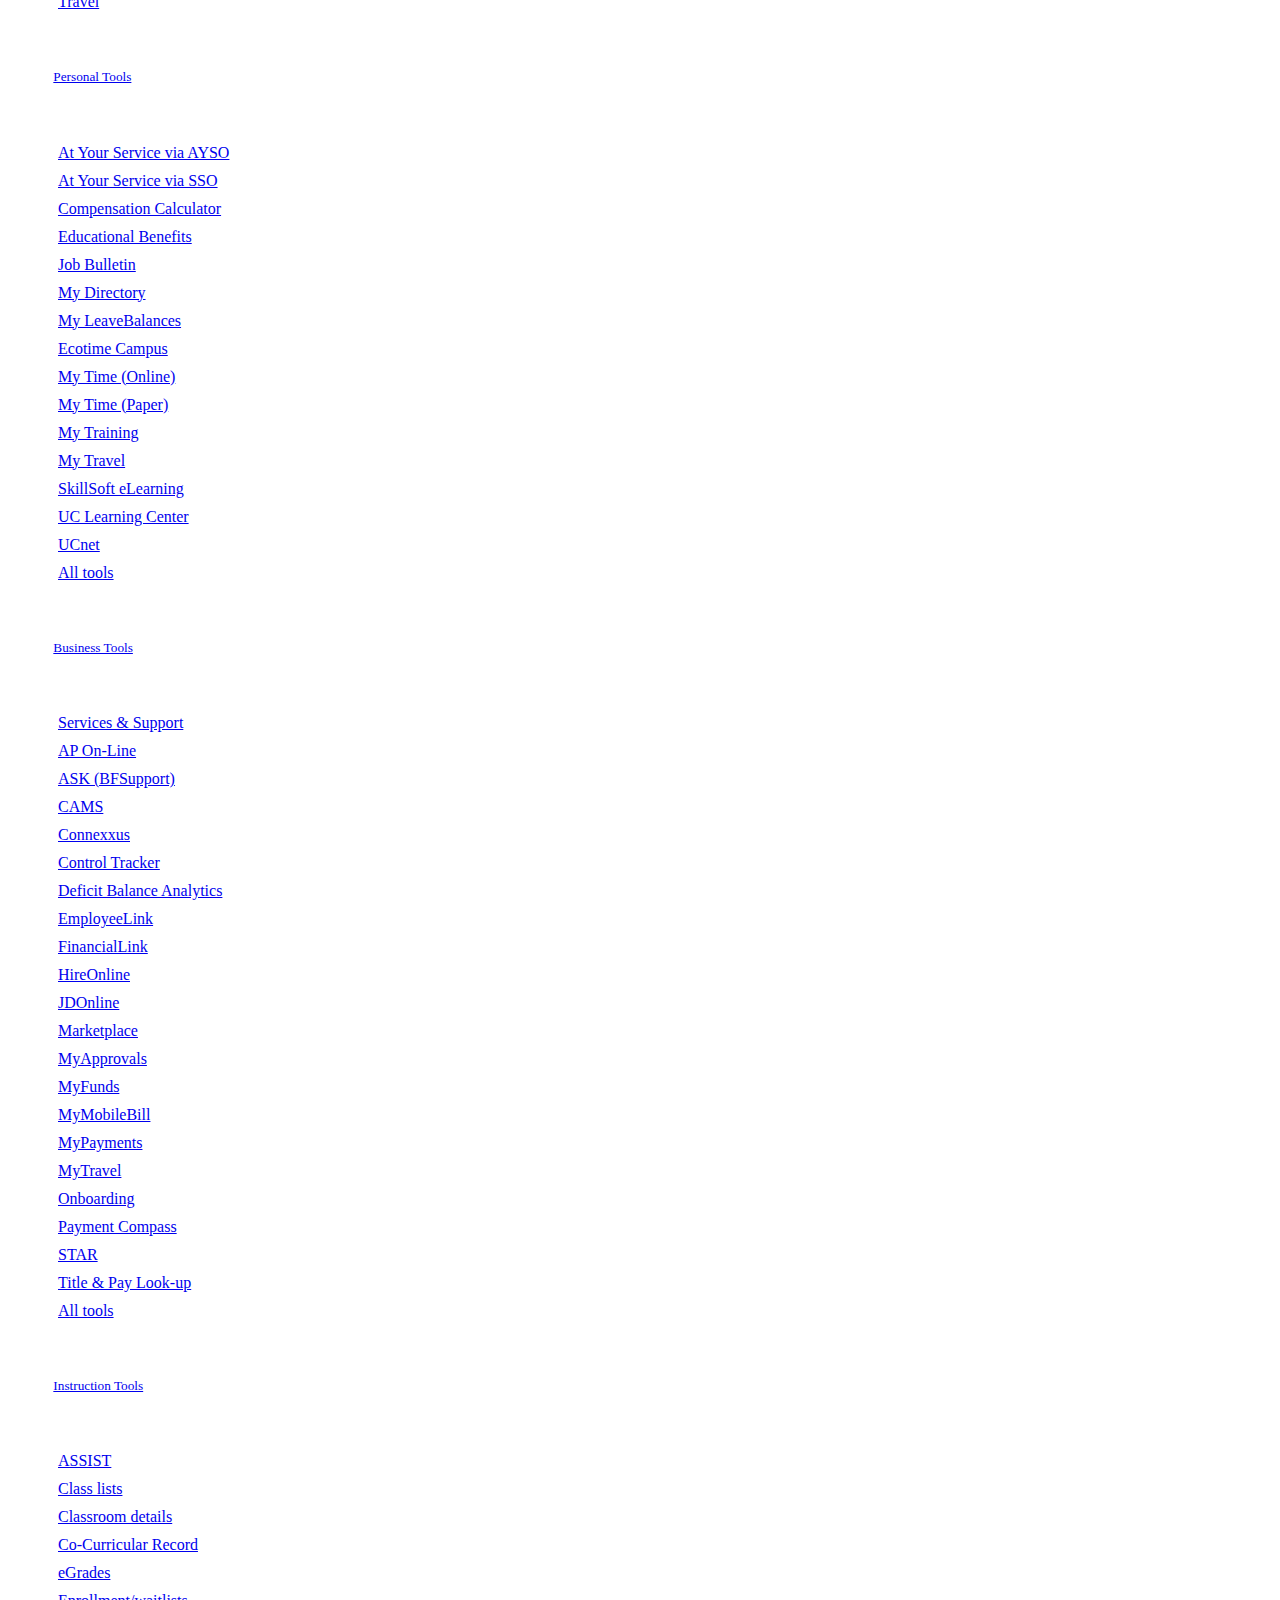
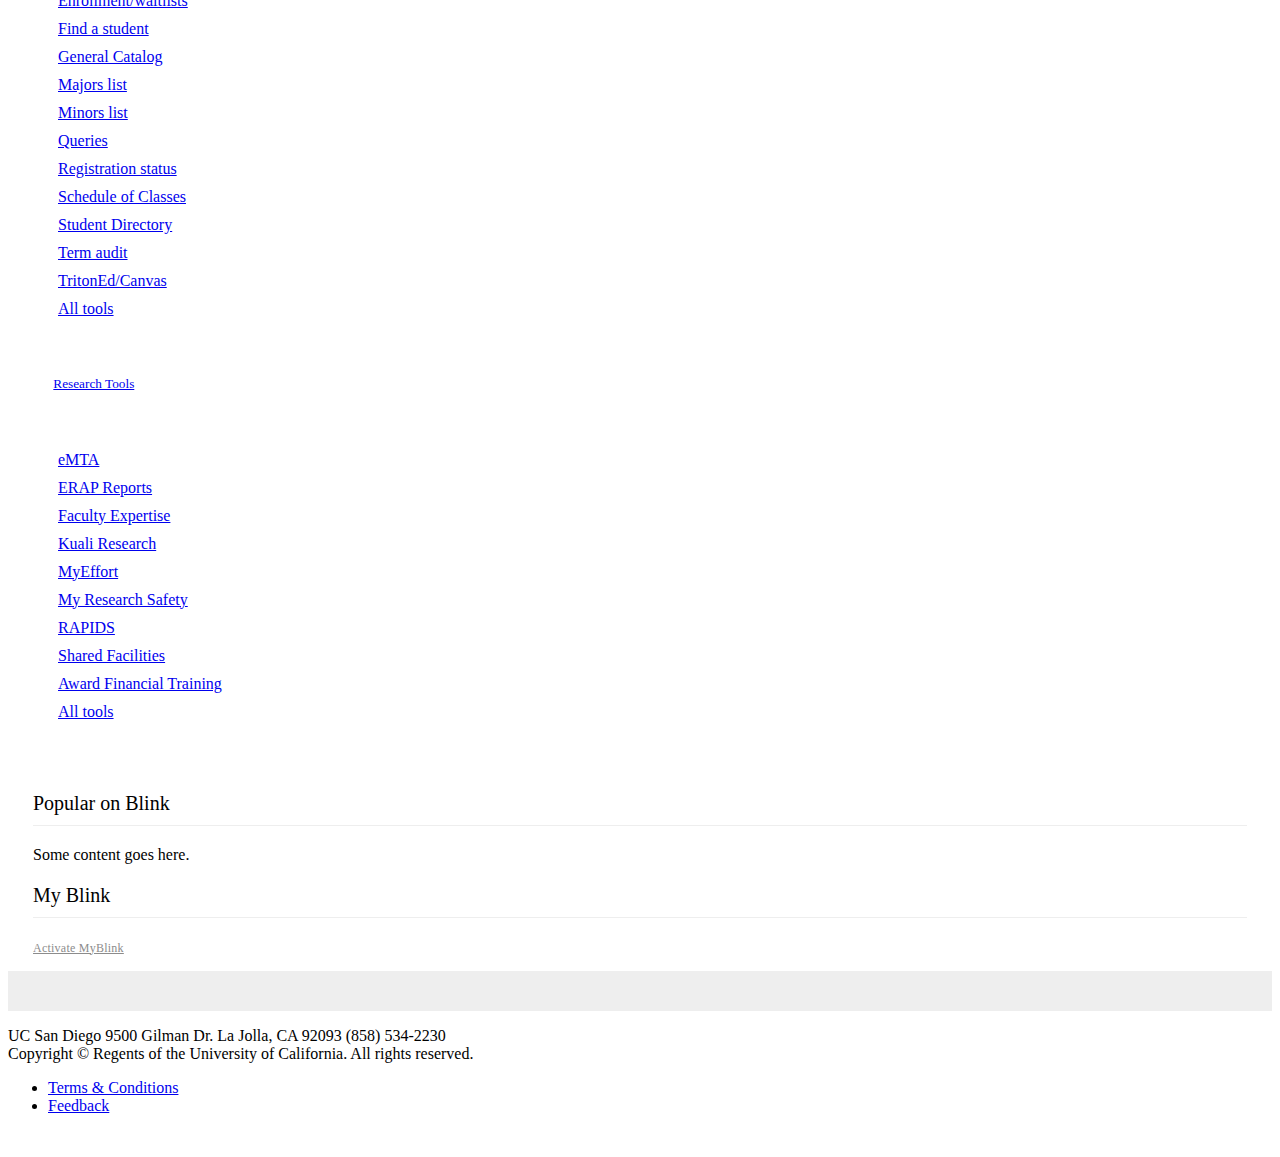
==== commit 1b42f07a: "blink jumbosearch module update" ====
--- a/index.html
+++ b/index.html
@@ -435,24 +435,252 @@
 
 <!-- end navbar -->
 
+<!-- begin toolbar nav -->
+
+<nav class="navbar navbar-default navbar-static-top" id="toolbar-nav">
+	<div class="container-fluid toolbar-wrap visible-xs visible-sm">
+		<div class="container">
+			<div class="navbar-header">
+				<a aria-expanded="false" class="navbar-toggle collapsed" data-target="#navbar-collapse-toolbar" data-toggle="collapse" href="#">
+					<span class="sr-only">Toggle navigation</span>
+					<span class="icon-bar"></span>
+					<span class="icon-bar"></span>
+					<span class="icon-bar"></span>
+				</a>			 
+				<span class="navbar-brand" href="#"><strong>TOOLS</strong></span>
+			</div>
+		</div>
+	</div>		
+	
+	<div class="container-fluid toolbar-wrap">
+		<div class="container">                
+			<div class="navbar-collapse collapse" id="navbar-collapse-toolbar">
+				<!-- Mobile nav -->
+				<ul class="nav navbar-nav small-nav visible-xs visible-sm">
+					<li class="dropdown">
+						<div class="btn-group navbar-btn">
+							<a href="#">Personal</a>
+							<a class="dropdown-toggle" data-toggle="dropdown" href="#">
+								<img alt="arrow" src="https://www.ucsd.edu/_resources/img/icon_arrow.png" />
+							</a>
+							<ul class="dropdown-menu">
+								<li><a href="https://atyourserviceonline.ucop.edu/ayso/">At Your Service via AYSO</a></li>
+			               <li><a href="http://ucnet.universityofcalifornia.edu/compensation-and-benefits/total-compensation-calculator.php">Compensation Calculator</a></li>
+			               <li><a href="http://edben.ucsd.edu/">Educational Benefits</a></li>
+			               <li><a href="https://jobs.ucsd.edu/bulletin/default.aspx">Job Bulletin</a></li>
+			               <li><a href="https://act.ucsd.edu/mydirectory/updater">My Directory</a></li>
+			               <li><a href="https://ecotimecampus.ucsd.edu/">Ecotime Campus</a></li>
+			               <li><a href="https://uclearning.ucsd.edu/">My Training</a></li>
+		                  <li><a href="https://mytravel.ucsd.edu/">My Travel</a></li>
+			               <li><a href="https://spa.ucsd.edu/home">Performance Appraisal</a></li>
+			               <li><a href="https://skillportsso.ucsd.edu/">SkillSoft eLearning</a></li>
+			               <li><a href="https://uclearning.ucsd.edu/">UC Learning Center</a></li>
+			               <li><a href="https://ucnet.universityofcalifornia.edu/">UCnet</a></li>
+			               <li><a href="https://ucpath.universityofcalifornia.edu/">UCPath</a></li>
+							</ul>		
+						</div>
+					</li>
+					<li class="dropdown">
+						<div class="btn-group navbar-btn">
+							<a href="#">Business</a>
+							<a class="dropdown-toggle" data-toggle="dropdown" href="#">
+								<img alt="arrow" src="https://www.ucsd.edu/_resources/img/icon_arrow.png" />
+							</a>
+							<ul class="dropdown-menu">
+		                  <li><a href="https://support.ucsd.edu/">Services & Support</a></li>
+			               <li><a href="https://concur.ucsd.edu/">Concur Travel & Expense</a></li>
+			               <li><a href="https://ofc.ucsd.edu/">Oracle Financials Cloud</a></li>
+			               <li><a href="https://aps.ucsd.edu/tools/index.html">AP On-Line</a></li>
+			               <li><a href="http://cams.ucsd.edu/">CAMS</a></li>
+			               <li><a href="http://control-tracker.ucsd.edu/">Control Tracker</a></li>
+			               <li><a href="https://blink.ucsd.edu/finance/accounting/deficit/index.html">Deficit Balance Analytics</a></li>
+			               <li><a href="https://ecotimecampus.ucsd.edu/">Ecotime Campus</a></li>
+		                  <li><a href="https://employeelink.ucsd.edu/">EmployeeLink</a></li>
+			               <li><a href="https://act.ucsd.edu/financial">FinancialLink</a></li>
+			               <li><a href="https://hireonline.ucsd.edu/">HireOnline</a></li>
+			               <li><a href="http://jdonline.ucsd.edu/">JDOnline</a></li>
+			               <li><a href="https://ucsd.kuali.co/cor/main/#/apps/">Kuali Research</a></li>
+			               <li><a href="https://bianalytics.ucsd.edu/ibmcognos/bi/?perspective=classicviewer&pathRef=.public_folders%2FCOA%2BMapping%2BExploration%2FReports%2FOFC%2BIndex%2BLookup%2B-%2BCampus%2BView&id=i46FF76E23E1E49DFB4BAA8C613A128CC&objRef=i46FF76E23E1E49DFB4BAA8C613A128CC&action=run&format=HTML&cmProperties%5Bid%5D=i46FF76E23E1E49DFB4BAA8C613A128CC&cmProperties%5Btype%5D=report&cmProperties%5BdefaultName%5D=OFC%20Index%20Lookup%20-%20Campus%20View&cmProperties%5Bpermissions%5D%5B%5D=execute&cmProperties%5Bpermissions%5D%5B%5D=read&cmProperties%5Bpermissions%5D%5B%5D=traverse">Mapped Indexes Lookup</a></li>
+			               <li><a href="http://marketplace.ucsd.edu/">Marketplace</a></li>
+			               <li><a href="http://myapprovals.ucsd.edu/">MyApprovals</a></li>
+			               <li><a href="http://myfunds.ucsd.edu/">MyFunds</a></li>
+		                  <li><a href="http://mymobilebill.ucsd.edu/">MyMobileBill</a></li>
+			               <li><a href="https://act.ucsd.edu/mypayments/inbox.htm">MyPayments</a></li>
+			               <li><a href="https://mytravel.ucsd.edu/">My Travel</a></li>
+			               <li><a href="https://crm.ucsd.edu/hr">Onboarding</a></li>
+			               <li><a href="http://paymentcompass.ucsd.edu/sso">Payment Compass</a></li>
+			               <li><a href="https://spa.ucsd.edu/">Performance Appraisals</a></li>
+			               <li><a href="https://act.ucsd.edu/sparcm/sparc-dept-home.shtml">SPARCM (login required)</a></li>
+			               <li><a href="http://foundation.ucsd.edu/accounting/star.html">STAR</a></li>
+			               <li><a href="http://hr.ucsd.edu/tpp/">Title & Pay Look-up</a></li>
+			               <li><a href="https://i9complete.ucop.edu/">Tracker I-9 Complete</a></li>
+			               <li><a href="https://ucpath.universityofcalifornia.edu/">UCPath</a></li>
+							</ul>	
+						</div>
+					</li>
+					<li class="dropdown">
+						<div class="btn-group navbar-btn">
+							<a href="#">Instruction</a>
+							<a class="dropdown-toggle" data-toggle="dropdown" href="#">
+								<img alt="arrow" src="https://www.ucsd.edu/_resources/img/icon_arrow.png" />
+							</a>
+							<ul class="dropdown-menu">
+		               	<li><a href="http://www.assist.org/web-assist/welcome.html">ASSIST</a></li>
+		                  <li><a href="https://canvas.ucsd.edu/">Canvas</a></li>
+		                  <li><a href="https://act.ucsd.edu/cgi-bin/blink.pl/4/faculty/student/advanced_class_list.pl">Class lists</a></li>
+		                  <li><a href="https://blink.ucsd.edu/faculty/instruction/tech-guide/classroom/details.html">Classroom details</a></li>
+		                  <li><a href="https://myccr.ucsd.edu/home.htm">Co-Curricular Record</a></li>
+		                  <li><a href="http://egrades.ucsd.edu/">eGrades</a></li>
+		                  <li><a href="https://act.ucsd.edu/cgi-bin/blink.pl/4/faculty/resource/enroll_list.pl">Enrollment/waitlists</a></li>
+		                  <li><a href="https://act.ucsd.edu/cgi-bin/blink.pl/5/faculty/student/student_name_lookup.pl">Find a student</a></li>
+		                  <li><a href="http://ucsd.edu/catalog/">General Catalog</a></li>
+		                  <li><a href="https://act.ucsd.edu/cgi-bin/blink.pl/4/faculty/student/major_list.pl">Majors list</a></li>
+								<li><a href="https://act.ucsd.edu/cgi-bin/blink.pl/4/faculty/student/minor_list.pl">Minors list</a></li>
+		                  <li><a href="https://blink.ucsd.edu/technology/help-desk/queries/access/student/index.html">Queries</a></li>
+		                  <li><a href="https://act.ucsd.edu/studentRegistration/status?registrationEvent=checkStatus">Registration status</a></li>
+		                  <li><a href="https://act.ucsd.edu/cgi-bin/blink.pl/1/faculty/schedule_of_classes.pl">Schedule of Classes</a></li>
+		                  <li><a href="https://act.ucsd.edu/studentdirectory/search">Student Directory</a></li>
+		                  <li><a href="https://act.ucsd.edu/cgi-bin/blink.pl/4/faculty/student/audit/">Term audit</a></li>							
+		               </ul>	
+						</div>
+					</li>
+					<li class="dropdown">
+						<div class="btn-group navbar-btn">
+							<a href="#">Research</a>
+							<a class="dropdown-toggle" data-toggle="dropdown" href="#">
+								<img alt="arrow" src="https://www.ucsd.edu/_resources/img/icon_arrow.png" />
+							</a>
+							<ul class="dropdown-menu">
+		                  <li><a href="https://support.ucsd.edu/research">Services & Support</a></li>
+		                  <li><a href="http://emta.ucsd.edu/">eMTA</a></li>
+		                  <li><a href="https://ucsdnews.ucsd.edu/media-resources/faculty-experts">Faculty Expertise</a></li>
+								<li><a href="https://ucsd.kuali.co/cor/main/#/apps/">Kuali Research</a></li>
+		                  <li><a href="http://myeffort.ucsd.edu/">MyEffort</a></li>
+		                  <li><a href="http://ehs.ucsd.edu/myresearchsafety/">My Research Safety</a></li>
+								<li><a href="http://rapids.ucsd.edu/">Research Development</a></li>
+		                  <li><a href="https://blink.ucsd.edu/research/training/index.html">Training Resources</a></li>
+							</ul>	
+						</div>
+					</li>
+					<li>
+						<div class="btn-group navbar-btn">
+							<a href="https://blink.ucsd.edu/_tool-page/">All Tools</a>
+						</div>
+					</li>
+				</ul>			
+							
+				<!-- Desktop nav -->			
+				<ul class="nav navbar-nav visible-md visible-lg">
+					<li><span class="tool-title">TOOLS:</span></li>
+	         	<li class="dropdown">
+	         		<a aria-expanded="false" class="dropdown-toggle" data-close-others="true" data-hover="dropdown" href="#"><img class="toolbar-icon" src="/images/icons/personal-icon.svg"/> Personal <span class="caret"></span></a>
+	               <ul class="dropdown-menu">
+							<li><a href="https://atyourserviceonline.ucop.edu/ayso/">At Your Service via AYSO</a></li>
+		               <li><a href="http://ucnet.universityofcalifornia.edu/compensation-and-benefits/total-compensation-calculator.php">Compensation Calculator</a></li>
+		               <li><a href="http://edben.ucsd.edu/">Educational Benefits</a></li>
+		               <li><a href="https://jobs.ucsd.edu/bulletin/default.aspx">Job Bulletin</a></li>
+		               <li><a href="https://act.ucsd.edu/mydirectory/updater">My Directory</a></li>
+		               <li><a href="https://ecotimecampus.ucsd.edu/">Ecotime Campus</a></li>
+		               <li><a href="https://uclearning.ucsd.edu/">My Training</a></li>
+	                  <li><a href="https://mytravel.ucsd.edu/">My Travel</a></li>
+		               <li><a href="https://spa.ucsd.edu/home">Performance Appraisal</a></li>
+		               <li><a href="https://skillportsso.ucsd.edu/">SkillSoft eLearning</a></li>
+		               <li><a href="https://uclearning.ucsd.edu/">UC Learning Center</a></li>
+		               <li><a href="https://ucnet.universityofcalifornia.edu/">UCnet</a></li>
+		               <li><a href="https://ucpath.universityofcalifornia.edu/">UCPath</a></li>
+	               </ul>
+					</li>
+					<li class="dropdown">
+						<a aria-expanded="false" class="dropdown-toggle" data-close-others="true" data-hover="dropdown" href="#"><img class="toolbar-icon" src="/images/icons/business-icon.svg"/> Business <span class="caret"></span></a>
+	               <ul class="dropdown-menu">
+	                  <li><a href="https://support.ucsd.edu/">Services & Support</a></li>
+		               <li><a href="https://concur.ucsd.edu/">Concur Travel & Expense</a></li>
+		               <li><a href="https://ofc.ucsd.edu/">Oracle Financials Cloud</a></li>
+		               <li><a href="https://aps.ucsd.edu/tools/index.html">AP On-Line</a></li>
+		               <li><a href="http://cams.ucsd.edu/">CAMS</a></li>
+		               <li><a href="http://control-tracker.ucsd.edu/">Control Tracker</a></li>
+		               <li><a href="https://blink.ucsd.edu/finance/accounting/deficit/index.html">Deficit Balance Analytics</a></li>
+		               <li><a href="https://ecotimecampus.ucsd.edu/">Ecotime Campus</a></li>
+	                  <li><a href="https://employeelink.ucsd.edu/">EmployeeLink</a></li>
+		               <li><a href="https://act.ucsd.edu/financial">FinancialLink</a></li>
+		               <li><a href="https://hireonline.ucsd.edu/">HireOnline</a></li>
+		               <li><a href="http://jdonline.ucsd.edu/">JDOnline</a></li>
+		               <li><a href="https://ucsd.kuali.co/cor/main/#/apps/">Kuali Research</a></li>
+		               <li><a href="https://bianalytics.ucsd.edu/ibmcognos/bi/?perspective=classicviewer&pathRef=.public_folders%2FCOA%2BMapping%2BExploration%2FReports%2FOFC%2BIndex%2BLookup%2B-%2BCampus%2BView&id=i46FF76E23E1E49DFB4BAA8C613A128CC&objRef=i46FF76E23E1E49DFB4BAA8C613A128CC&action=run&format=HTML&cmProperties%5Bid%5D=i46FF76E23E1E49DFB4BAA8C613A128CC&cmProperties%5Btype%5D=report&cmProperties%5BdefaultName%5D=OFC%20Index%20Lookup%20-%20Campus%20View&cmProperties%5Bpermissions%5D%5B%5D=execute&cmProperties%5Bpermissions%5D%5B%5D=read&cmProperties%5Bpermissions%5D%5B%5D=traverse">Mapped Indexes Lookup</a></li>
+		               <li><a href="http://marketplace.ucsd.edu/">Marketplace</a></li>
+		               <li><a href="http://myapprovals.ucsd.edu/">MyApprovals</a></li>
+		               <li><a href="http://myfunds.ucsd.edu/">MyFunds</a></li>
+	                  <li><a href="http://mymobilebill.ucsd.edu/">MyMobileBill</a></li>
+		               <li><a href="https://act.ucsd.edu/mypayments/inbox.htm">MyPayments</a></li>
+		               <li><a href="https://mytravel.ucsd.edu/">My Travel</a></li>
+		               <li><a href="https://crm.ucsd.edu/hr">Onboarding</a></li>
+		               <li><a href="http://paymentcompass.ucsd.edu/sso">Payment Compass</a></li>
+		               <li><a href="https://spa.ucsd.edu/">Performance Appraisals</a></li>
+		               <li><a href="https://act.ucsd.edu/sparcm/sparc-dept-home.shtml">SPARCM (login required)</a></li>
+		               <li><a href="http://foundation.ucsd.edu/accounting/star.html">STAR</a></li>
+		               <li><a href="http://hr.ucsd.edu/tpp/">Title & Pay Look-up</a></li>
+		               <li><a href="https://i9complete.ucop.edu/">Tracker I-9 Complete</a></li>
+		               <li><a href="https://ucpath.universityofcalifornia.edu/">UCPath</a></li>
+	               </ul>
+					</li>
+	            <li class="dropdown">
+	            	<a aria-expanded="false" class="dropdown-toggle" data-close-others="true" data-hover="dropdown" href="#"><img class="toolbar-icon" src="/images/icons/instruction-icon.svg"/> Instruction <span class="caret"></span></a>
+	               <ul class="dropdown-menu">
+	               	<li><a href="http://www.assist.org/web-assist/welcome.html">ASSIST</a></li>
+	                  <li><a href="https://canvas.ucsd.edu/">Canvas</a></li>
+	                  <li><a href="https://act.ucsd.edu/cgi-bin/blink.pl/4/faculty/student/advanced_class_list.pl">Class lists</a></li>
+	                  <li><a href="https://blink.ucsd.edu/faculty/instruction/tech-guide/classroom/details.html">Classroom details</a></li>
+	                  <li><a href="https://myccr.ucsd.edu/home.htm">Co-Curricular Record</a></li>
+	                  <li><a href="http://egrades.ucsd.edu/">eGrades</a></li>
+	                  <li><a href="https://act.ucsd.edu/cgi-bin/blink.pl/4/faculty/resource/enroll_list.pl">Enrollment/waitlists</a></li>
+	                  <li><a href="https://act.ucsd.edu/cgi-bin/blink.pl/5/faculty/student/student_name_lookup.pl">Find a student</a></li>
+	                  <li><a href="http://ucsd.edu/catalog/">General Catalog</a></li>
+	                  <li><a href="https://act.ucsd.edu/cgi-bin/blink.pl/4/faculty/student/major_list.pl">Majors list</a></li>
+							<li><a href="https://act.ucsd.edu/cgi-bin/blink.pl/4/faculty/student/minor_list.pl">Minors list</a></li>
+	                  <li><a href="https://blink.ucsd.edu/technology/help-desk/queries/access/student/index.html">Queries</a></li>
+	                  <li><a href="https://act.ucsd.edu/studentRegistration/status?registrationEvent=checkStatus">Registration status</a></li>
+	                  <li><a href="https://act.ucsd.edu/cgi-bin/blink.pl/1/faculty/schedule_of_classes.pl">Schedule of Classes</a></li>
+	                  <li><a href="https://act.ucsd.edu/studentdirectory/search">Student Directory</a></li>
+	                  <li><a href="https://act.ucsd.edu/cgi-bin/blink.pl/4/faculty/student/audit/">Term audit</a></li>							
+						</ul>
+					</li>
+	            <li class="dropdown">
+	            	<a aria-expanded="false" class="dropdown-toggle" data-close-others="true" data-hover="dropdown" href="#"><img class="toolbar-icon" src="/images/icons/research-icon.svg"/> Research <span class="caret"></span></a>
+	               <ul class="dropdown-menu">
+	                  <li><a href="https://support.ucsd.edu/research">Services & Support</a></li>
+	                  <li><a href="http://emta.ucsd.edu/">eMTA</a></li>
+	                  <li><a href="https://ucsdnews.ucsd.edu/media-resources/faculty-experts">Faculty Expertise</a></li>
+							<li><a href="https://ucsd.kuali.co/cor/main/#/apps/">Kuali Research</a></li>
+	                  <li><a href="http://myeffort.ucsd.edu/">MyEffort</a></li>
+	                  <li><a href="http://ehs.ucsd.edu/myresearchsafety/">My Research Safety</a></li>
+							<li><a href="http://rapids.ucsd.edu/">Research Development</a></li>
+	                  <li><a href="https://blink.ucsd.edu/research/training/index.html">Training Resources</a></li>
+						</ul>
+					</li>
+	            <li><a href="https://blink.ucsd.edu/_tool-page/"><img class="toolbar-icon" src="/images/icons/all-tools-icon.svg"/> All</a></li>
+				</ul>
+	
+			</div>
+		</div>
+	</div>	
+</nav>
+
+<!-- end toolbar nav -->
+
 <main class="layout-main" id="main-content" role="main">
 
   <div class="jumbotron blink-jumbosearch">
     <div class="container">
       <div class="row">
-          <div class="col-md-12">
-            <h1 id="personal-greeting"></h1>
-            <form action="https://blink.ucsd.edu/search/index.html" method="get">
-              <input type="search" aria-label="Search Blink" id="blinksearch" class="blinksearch" name="q" placeholder="Search Blink" class="gcse-search" enableAutoComplete="true"><button class="btn btn-default" aria-label="Search" type="submit"><span class="glyphicon glyphicon-search"></span></button>
-            </form>
-
-
-
-            <div id="button-container" class="container">
-              <div class="row">
-                <p>Can’t find what you’re looking for? <a href="https://go.ucsd.edu/3jUwGJD">Check the Services & Support portal</a>.</p>
-              </div>
-            </div>
+          <div class="col-md-8">
+	         
+	         <div class="jumbosearch-container"> 
+	            <h1 id="personal-greeting"></h1>
+	            <form action="https://blink.ucsd.edu/search/index.html" method="get" id="jumbo-search">
+	              <input type="search" aria-label="Search Blink" id="blinksearch" class="blinksearch" name="q" placeholder="Search Blink" class="gcse-search" enableAutoComplete="true"><button class="btn btn-default" aria-label="Search" type="submit"><span class="glyphicon glyphicon-search"></span></button>
+	            </form>
+	            <p id="button-container">Can’t find what you’re looking for? <a href="https://go.ucsd.edu/3jUwGJD">Check the Services & Support portal</a>.</p>
+	         </div>   
 
           </div>
         </div>
--- a/css/blink.css
+++ b/css/blink.css
@@ -2094,6 +2094,114 @@
     display: block !important;
   }
 }
+/****** UCSD NAV - TOOLBAR ADJUSTMENTS */
+nav#toolbar-nav {
+  background-color: #182b49 !important;
+  z-index: 990;
+  height: auto;
+  min-height: auto;
+  clear: both;
+}
+
+#toolbar-nav .toolbar-wrap {
+  background-color: #182b49;
+}
+
+#toolbar-nav .navbar-nav > li > .dropdown-menu {
+  background-color: #102b49;
+  border: none;
+}
+
+#toolbar-nav .navbar-nav > li > .dropdown-menu > li:hover,
+#toolbar-nav .navbar-nav > li > .dropdown-menu > li:focus {
+  background-color: #00629b;
+}
+
+#toolbar-nav .navbar-header > .navbar-brand {
+  margin-left: 0;
+  font-size: 16px;
+  line-height: 18px;
+  color: #fff;
+  padding-left: 0;
+}
+
+#toolbar-nav .navbar-header > .navbar-brand:hover {
+  color: #fff;
+}
+
+#toolbar-nav .navbar-toggle .icon-bar {
+  background-color: #fff;
+}
+
+#navbar-collapse-toolbar {
+  background-color: #182b49;
+}
+
+#toolbar-nav .tool-title {
+  color: #fff;
+  padding: 15px;
+  display: block;
+  line-height: 18px;
+  margin-top: 4px;
+}
+
+#toolbar-nav .navbar-toggle {
+  float: left;
+  margin-left: 0;
+  margin-right: 15px;
+}
+
+#navbar-collapse-toolbar .navbar-nav.small-nav .dropdown-menu {
+  background-color: #00629b;
+}
+
+#navbar-collapse-toolbar .navbar-nav.small-nav > li:last-of-type {
+  border-bottom: none;
+}
+
+@media only screen and (min-width: 768px) {
+  #navbar-collapse-toolbar {
+    margin-left: 0;
+    margin-right: 0;
+  }
+}
+@media only screen and (min-width: 992px) {
+  #toolbar-nav .navbar-nav,
+#toolbar-nav .navbar-nav > li {
+    float: left;
+  }
+
+  #toolbar-nav .navbar-nav > li > a {
+    display: flex;
+    align-items: center;
+    padding-top: 15px;
+    padding-bottom: 15px;
+    line-height: 18px;
+  }
+
+  #toolbar-nav .navbar-nav > li > a:hover,
+#toolbar-nav .navbar-nav > li > a:focus {
+    background-color: #00629b;
+  }
+
+  #toolbar-nav .navbar-nav .toolbar-icon {
+    margin-right: 10px;
+    width: 24px;
+    height: 24px;
+  }
+
+  #toolbar-nav .navbar-nav .caret {
+    margin-top: 5px;
+  }
+
+  #navbar-collapse-toolbar {
+    background-color: #182b49;
+  }
+
+  #toolbar-nav .navbar-header > .navbar-brand {
+    margin-left: 15px;
+  }
+}
 .main-content-nav > ul {
   font-size: 0.92em;
 }
@@ -2149,10 +2257,10 @@
 
 /* Jumbotron Search */
 .blink-jumbosearch {
-  background: url(../images/homepage/brand-elements-hero.jpg) no-repeat;
+  background: url(../images/homepage/geisel-at-dark.jpg) no-repeat;
   height: auto;
   margin: 0 auto 40px auto;
-  text-align: center;
+  text-align: left;
   padding: 70px 0 !important;
 }
 .blink-jumbosearch h1 {
@@ -2160,13 +2268,8 @@
   font-size: 30px;
   font-weight: lighter;
   text-transform: none;
-  margin: 80px auto 30px auto;
+  margin: 0 0 20px 0;
   font-family: "Helvetica", sans-serif;
-}
-@media (max-width: 1440px) {
-  .blink-jumbosearch h1 {
-    margin-top: 25px;
-  }
 }
 @media (max-width: 450px) {
   .blink-jumbosearch h1 {
@@ -2179,6 +2282,10 @@
 .blink-jumbosearch a {
   color: #fff;
   text-decoration: underline;
+}
+.blink-jumbosearch #jumbosearch-container {
+  display: flex;
+  flex-direction: column;
 }
 .blink-jumbosearch .btn {
   background: #FFF;
@@ -2190,19 +2297,24 @@
   height: 43px;
   line-height: 0;
   border-left: 1px solid #eee;
-  border-radius: 0 7px 7px 0;
+  border-radius: 0;
   min-width: 50px;
 }
 @media (max-width: 1440px) {
   .blink-jumbosearch {
     padding: 50px !important;
-    background-position-y: -50px;
+    background-position-y: 0px;
     margin-bottom: 0;
+  }
+}
+@media (max-width: 767px) {
+  .blink-jumbosearch {
+    text-align: center;
   }
 }
 @media (max-width: 550px) {
   .blink-jumbosearch {
-    background-position-x: -100px;
+    background-position-x: -200px;
   }
 }
 @media (max-width: 430px) {
@@ -2212,26 +2324,16 @@
 }
 
 #blinksearch {
-  width: 65%;
+  width: 60%;
   border: 0;
-  border-radius: 7px 0 0 7px;
+  border-radius: 0;
   padding: 8px;
   vertical-align: middle;
 }
 
 #button-container {
-  margin: 40px auto;
+  margin: 20px 0 0 0;
   max-width: 770px;
-}
-@media (max-width: 1440px) {
-  #button-container {
-    margin: 30px auto;
-  }
-}
-@media (max-width: 550px) {
-  #button-container {
-    margin-bottom: 0;
-  }
 }
 
 /* News Stlyes */
@@ -2526,5 +2628,3 @@
 .gcalLabel {
   width: 91%;
 }
-
-/*# sourceMappingURL=blink.css.map */
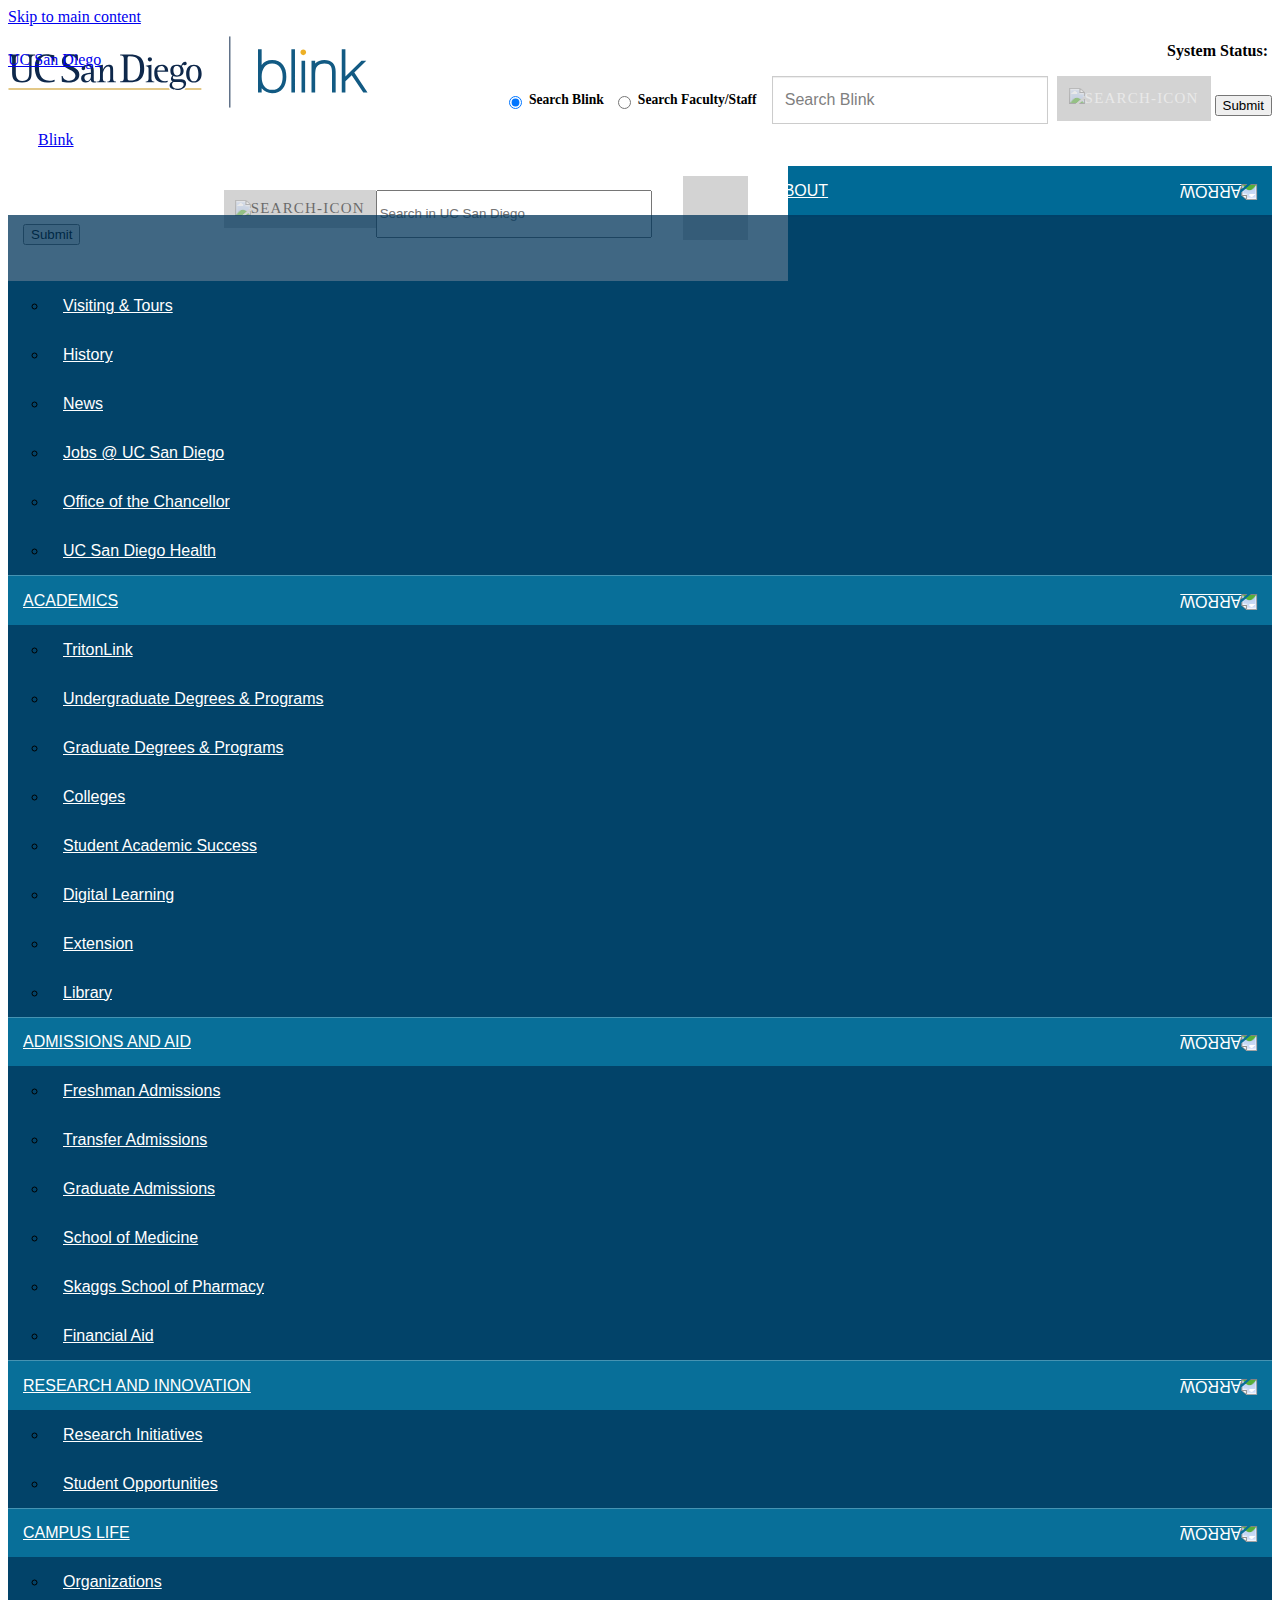
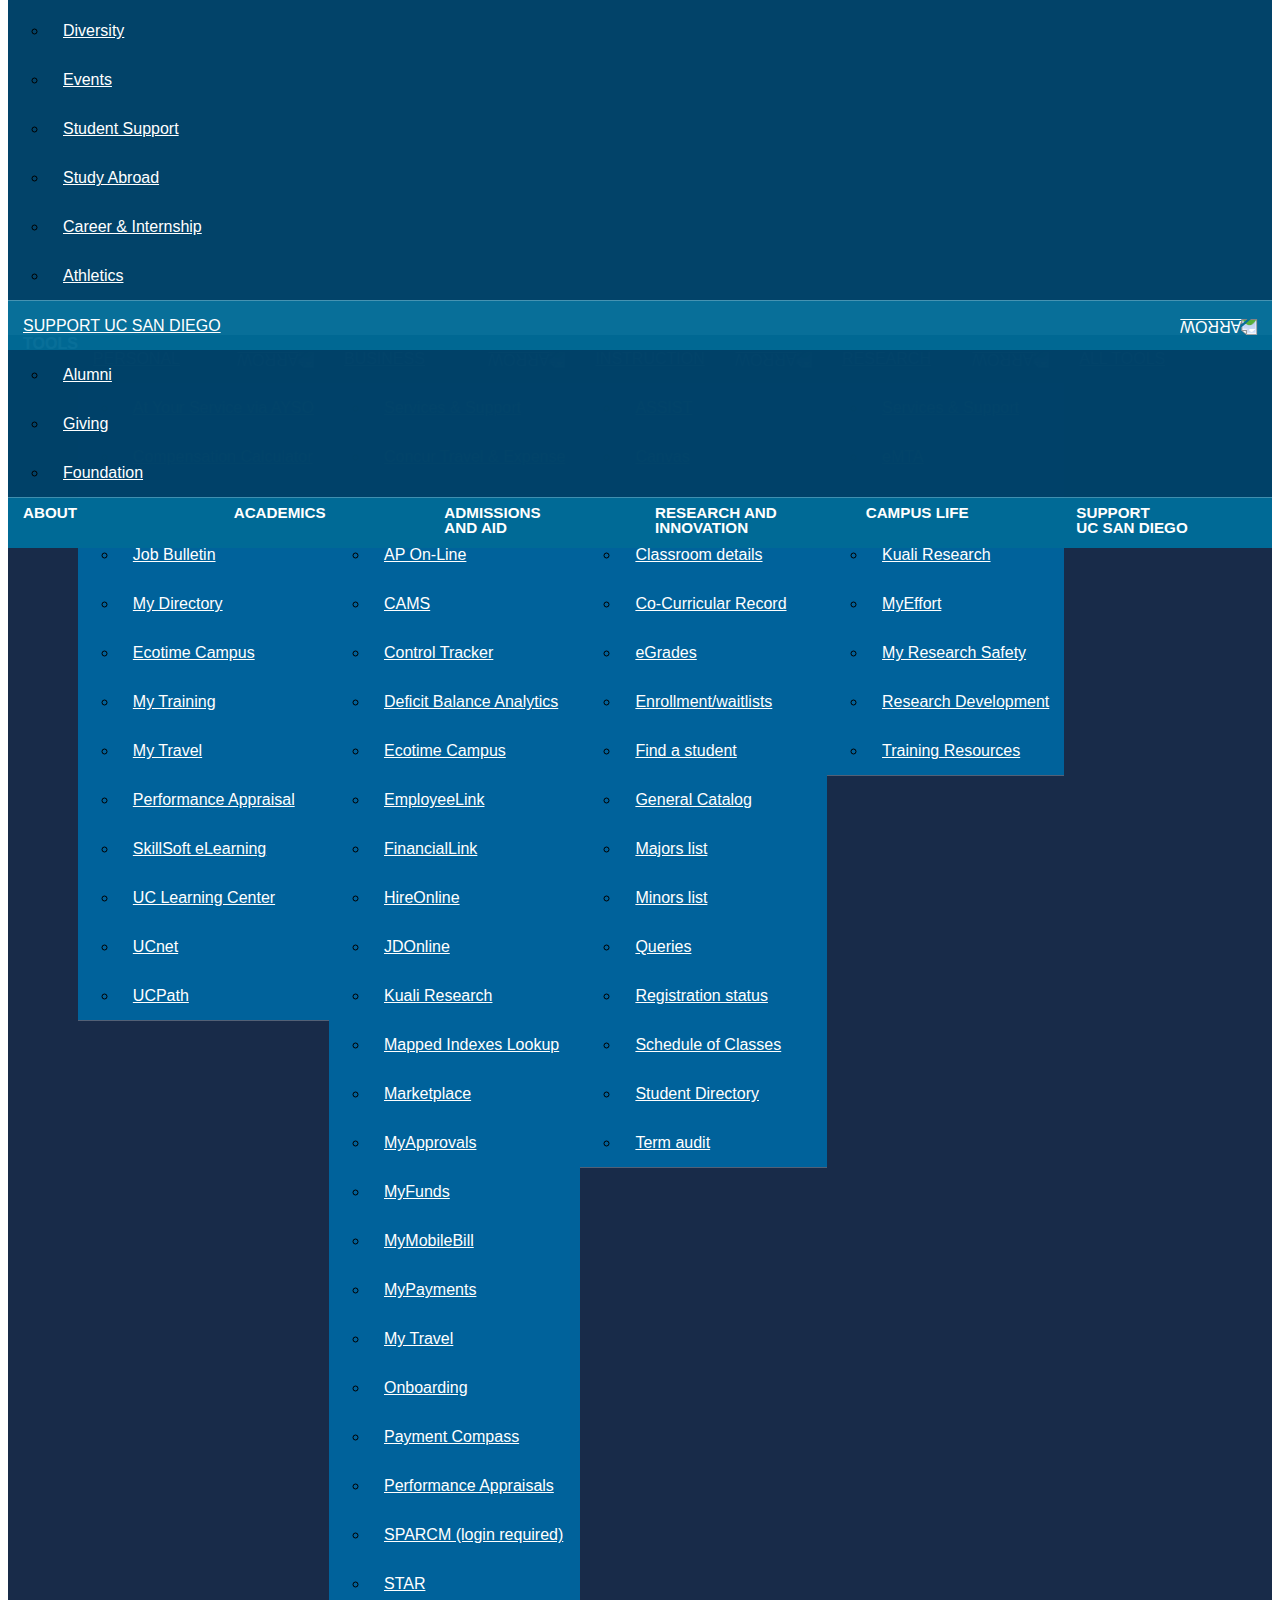
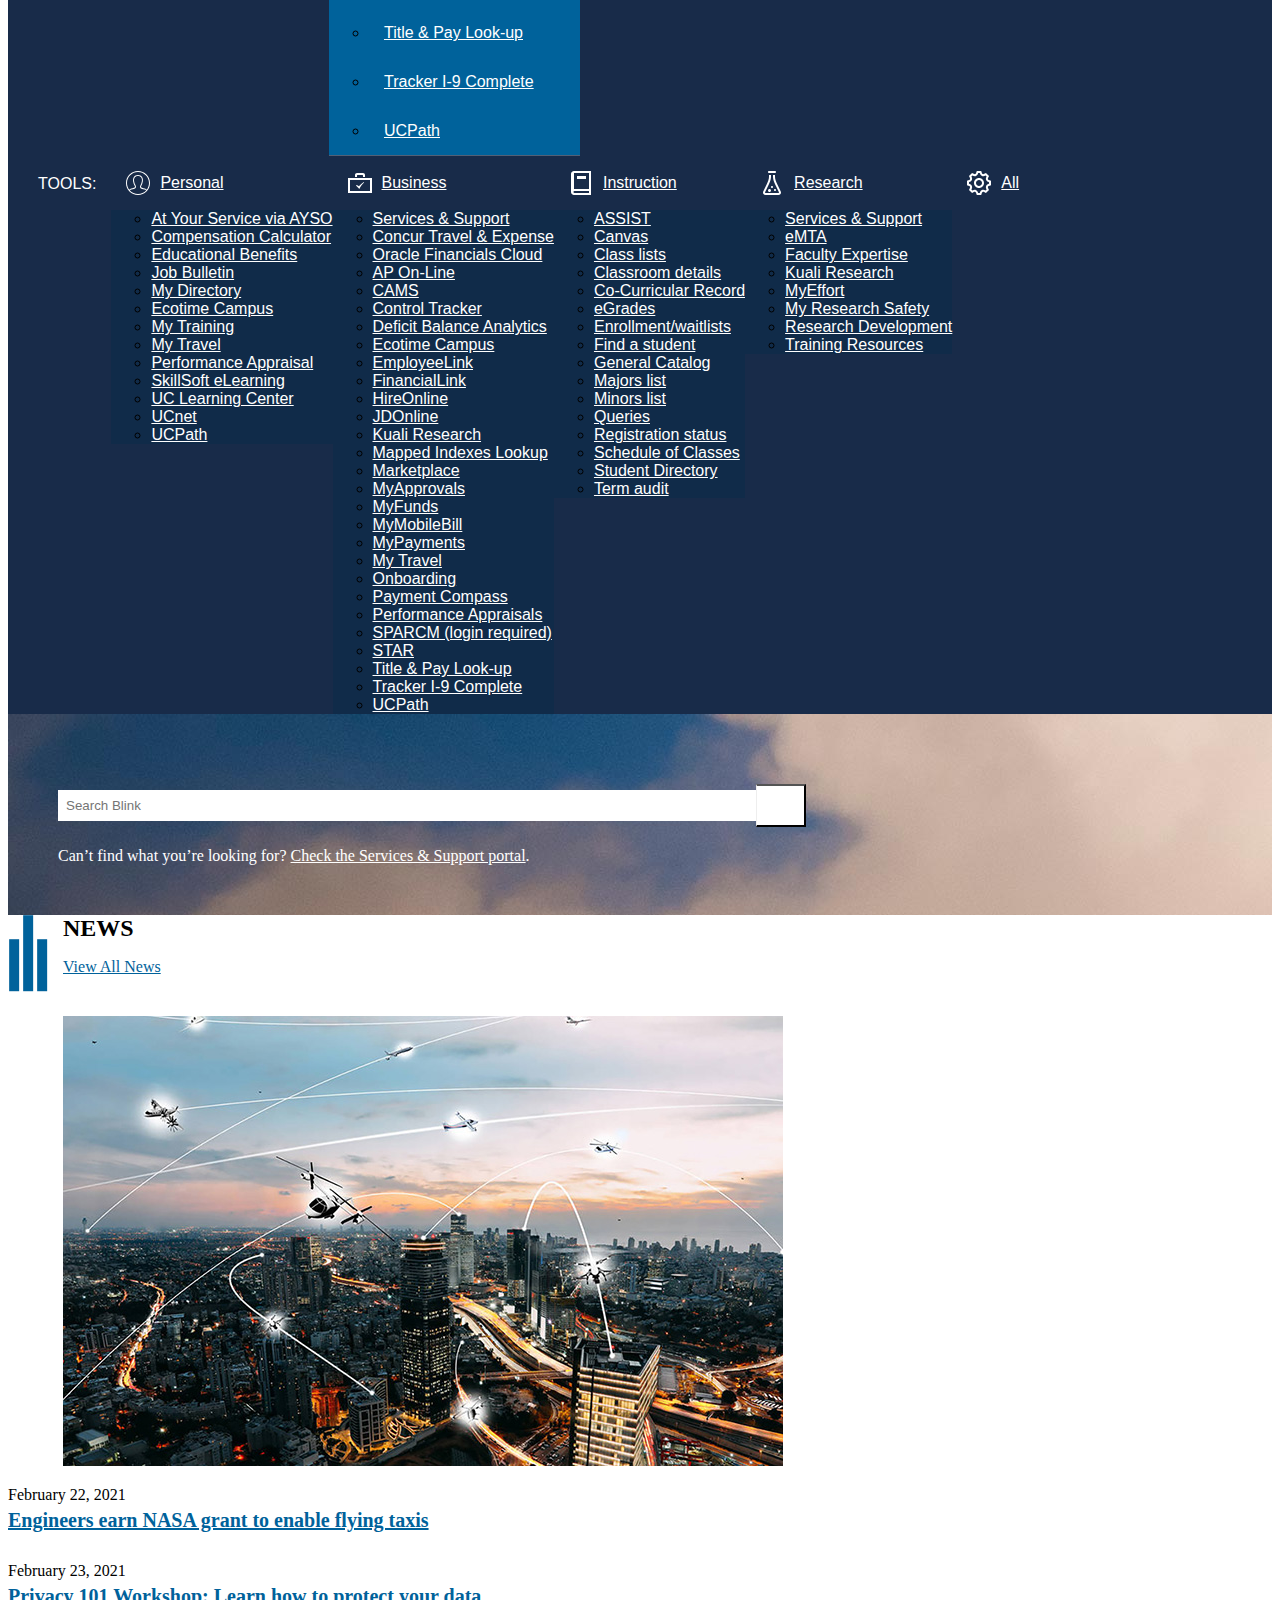
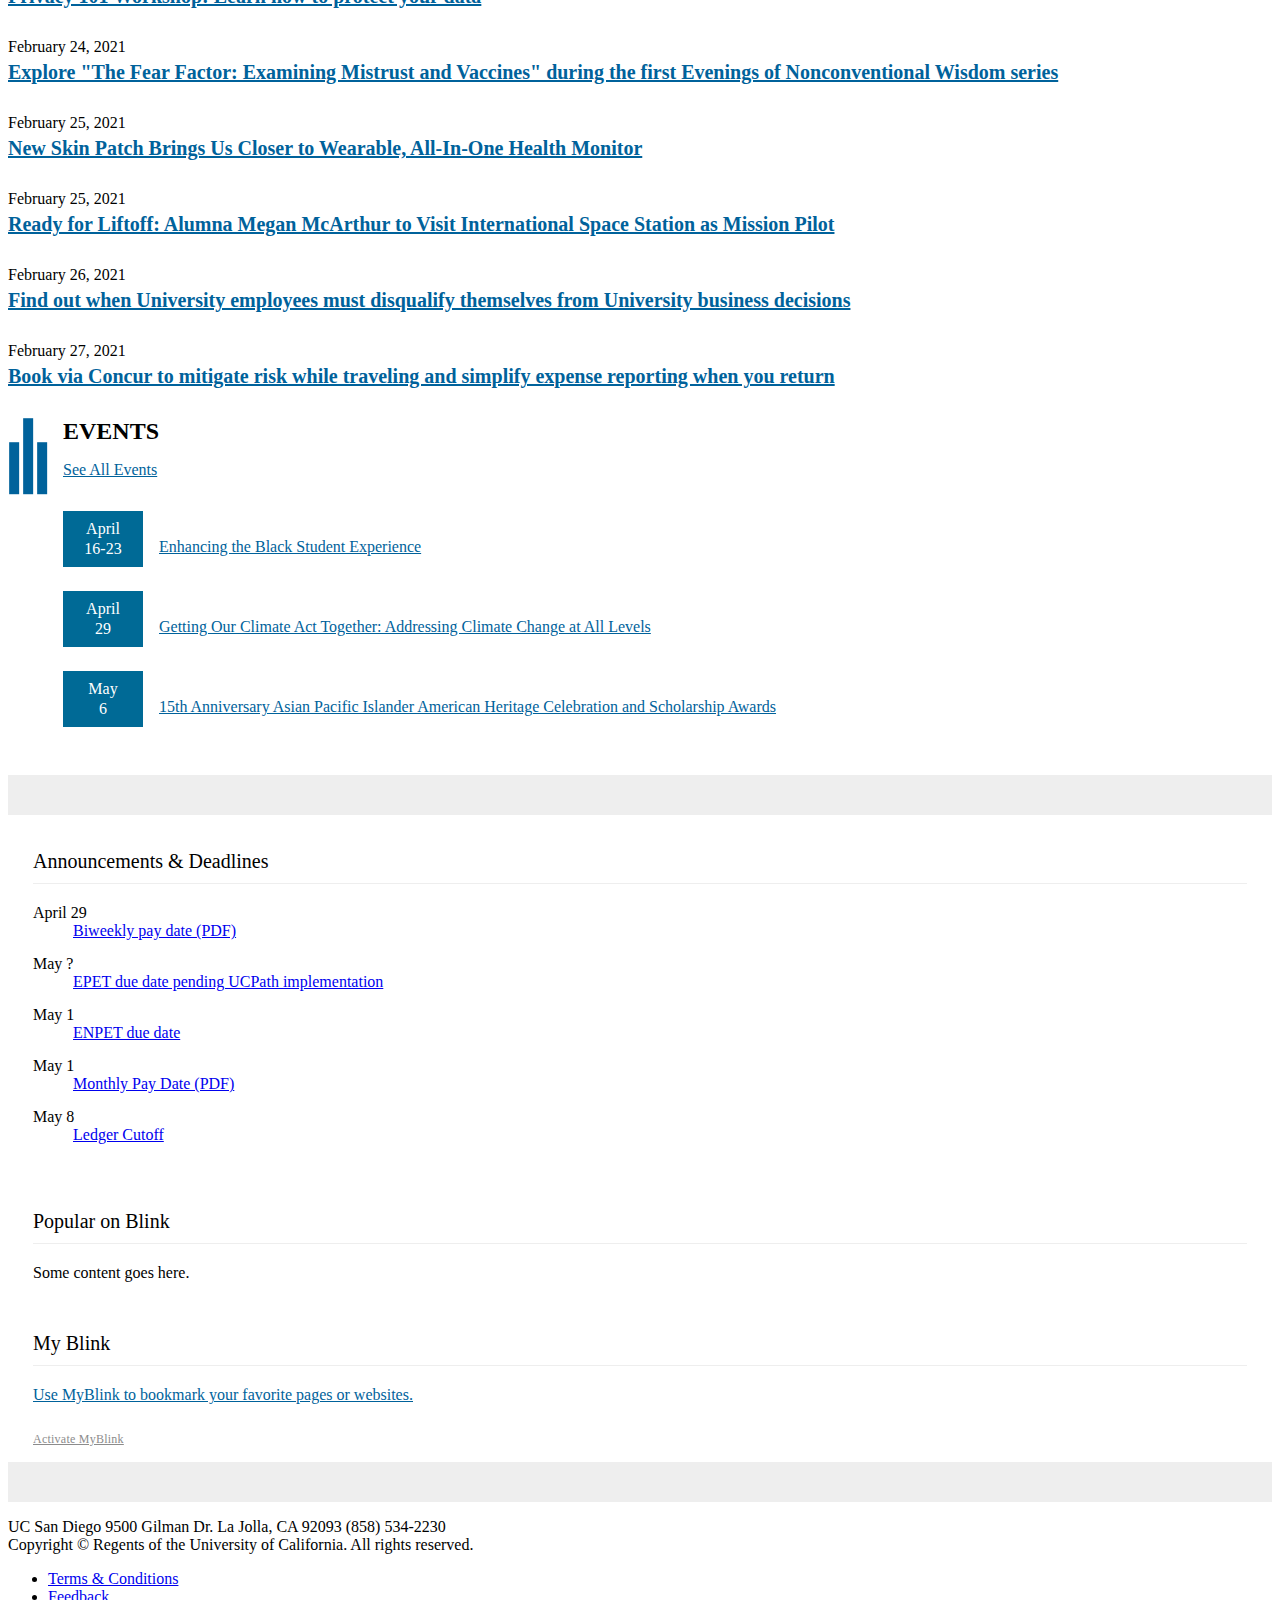
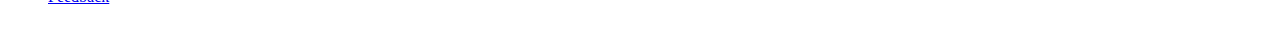
==== commit 5b28b301: "Merge remote-tracking branch 'origin/feature/homepage-redesign-jc'" ====
--- a/index.html
+++ b/index.html
@@ -688,66 +688,76 @@
   </div>
 
 
-  <section aria-label="News Section" class="jumbotron jumbotron-gray jumbotron-news">
-          <div class="container">
-            <div class="row">
-              <div class="col-xs-8">
-                <h2>News With Images</h2>
-              </div>
-              <div class="col-xs-4 view-all-link text-right">
-                                    <a class="text-link" href="../index.html">More module examples</a>
-                              </div>
-            </div>
-            <div class="container">
-            <div class="row">
-
-
-
-              <div class="col-sm-4 no-gutter">
-                <div class="panel panel-default" style="min-height: 428.672px;">
-                  <img alt="Scripps pier" class="img-responsive" src="images/homepage/new-blink.jpg">
-                  <div class="panel-heading">
-                    <p class="panel-news-date small">April 1, 2020</p>
-                    <h4 class="panel-news-title" style="min-height: 126px;">Lorem ipsum dolor sit amet, consectetur adipiscing elit.</h4>
-                  </div>
-                  <div class="panel-body text-right">
-                    <a class="text-link" href="https://blink.ucsd.edu/technology/websites/training/new-page/templates/general-cms/v5/modules/news-with-images.html">Full Story</a>
-                  </div>
-                </div>
-              </div>
-
-
-              <div class="col-sm-4 no-gutter">
-                <div class="panel panel-default" style="min-height: 428.672px;">
-                  <img alt="Geisel Library entrance" class="img-responsive" src="https://department.ucsd.edu/_images/image-library/cta/walking-geisel-entrance.png">
-                  <div class="panel-heading">
-                    <p class="panel-news-date small">September 28, 2020</p>
-                    <h4 class="panel-news-title" style="min-height: 126px;">Suspendisse ante urna, pretium varius efficitur nec, fermentum.</h4>
-                  </div>
-                  <div class="panel-body text-right">
-                    <a class="text-link" href="https://blink.ucsd.edu/technology/websites/training/edit/images/index.html">Full Story</a>
-                  </div>
-                </div>
-              </div>
-
-
-              <div class="col-sm-4 no-gutter">
-                <div class="panel panel-default" style="min-height: 428.672px;">
-                  <img alt="Price Center" class="img-responsive" src="https://department.ucsd.edu/_images/image-library/cta/price-center-plaza.png">
-                  <div class="panel-heading">
-                    <p class="panel-news-date small">December 31, 2020</p>
-                    <h4 class="panel-news-title" style="min-height: 126px;">Praesent lobortis justo molestie quam volutpat cursus.</h4>
-                  </div>
-                  <div class="panel-body text-right">
-                    <a class="text-link" href="../callout-content/index.html">Full Story</a>
-                  </div>
-                </div>
-              </div>
-
-            </div>
-          </div>
-          </div>
-        </section>
+  <section aria-label="News and Events Section" class="jumbotron side-image-white jumbotron-news-events">
+    <div class="container">
+      <div class="row">
+	      
+	      <!-- Begin News -->
+	   	<div class="col-md-9" id="news-section">
+		   	<div class="col-md-12">
+			   	<img src="/images/icons/trident-icon.svg" class="responsive-img trident-icon" />
+			   	<div class="news-events-title">
+				   	<h2>NEWS</h2>
+				   	<p><a href="">View All News</a></p>
+			   	</div>	
+		   	</div>
+		   	<div class="col-md-4 news">
+			   	<a href="#"><img class="img-responsive featured" src="/images/homepage/news-featured.jpg" alt="alternate text for image" /></a> 
+		   		<p>February 22, 2021</p>
+		   		<h3><a href="#">Engineers earn NASA grant to enable flying taxis</a></h3>
+		   	</div>
+		   	<div class="col-md-4 news">
+		   		<p>February 23, 2021</p>
+		   		<h3><a href="#">Privacy 101 Workshop: Learn how to protect your data</a></h3>
+		   		
+		   		<p>February 24, 2021</p>
+		   		<h3><a href="#">Explore "The Fear Factor: Examining Mistrust and Vaccines" during 
+			   	the first Evenings of Nonconventional Wisdom series</a></h3>
+		   		
+		   		<p>February 25, 2021</p>
+		   		<h3><a href="#">New Skin Patch Brings Us Closer to Wearable, All-In-One Health Monitor</a></h3>
+		   	</div>
+		   	<div class="col-md-4 news">
+		   		<p>February 25, 2021</p>
+		   		<h3><a href="#">Ready for Liftoff: Alumna Megan McArthur to Visit International Space Station as Mission Pilot</a></h3>
+		   		
+		   		<p>February 26, 2021</p>
+		   		<h3><a href="#">Find out when University employees must disqualify themselves from University business decisions</a></h3>
+		   		
+		   		<p>February 27, 2021</p>
+		   		<h3><a href="#">Book via Concur to mitigate risk while traveling and simplify expense reporting when you return</a></h3>
+		   	</div>			
+	   	</div>
+			<!-- End News -->
+			
+	      <!-- Begin Events -->
+		   <div class="col-md-3">
+		   	<img src="/images/icons/trident-icon.svg" class="responsive-img trident-icon" />
+		   	<div class="news-events-title">
+			   	<h2>EVENTS</h2>
+			   	<p><a href="">See All Events</a></p>
+		   	</div>
+		   	<div class="events"> 
+					<div class="event">
+						<p class="date-wrap">April <br><span>16-23</span></p>
+						<p class="event-title"><a class="text-link" href="https://calendar.ucsd.edu/event/enhancing-the-black-student-experience-606ba1dc6fca18.16288998/04/16/2021" data-h2="eventsnews">Enhancing the Black Student Experience</a></p>
+					</div>
+	
+					<div class="event">
+						<p class="date-wrap">April<br><span>29</span></p>
+						<p class="event-title"><a class="text-link" href="https://cvent.me/QrKYkx" data-h2="eventsnews">Getting Our Climate Act Together: Addressing Climate Change at All Levels</a></p>
+					</div>
+				      
+					<div class="event">
+						<p class="date-wrap">May <br><span>6</span></p>
+						<p class="event-title"><a class="text-link" href="https://ucsd.zoom.us/webinar/register/WN_6EGyXWZRQ6qSDTfICU45Zg" data-h2="eventsnews">15th Anniversary Asian Pacific Islander American Heritage Celebration and Scholarship Awards</a></p>
+					</div>
+				</div>
+	    	</div>
+	    	<!-- End Events -->
+      </div>	
+    </div>
+  </section>
 
   <div class="jumbotron blink-toolset">
     <div class="container">
@@ -770,188 +780,23 @@
           </div>
         </div>
         <div class="col-md-4">
-          <div class="toolset-container">
-            <h3 class="toolset-headline">Tools</h3>
-
-              <div class="panel-group" id="accordion">
-                <div class="panel">
-                  <div class="panel-heading">
-                    <h5 class="panel-title">
-                      <a class="accordion-toggle collapsed" data-toggle="collapse" data-parent="#accordion" href="#collapseOne">
-                        Blink Topics
-                      </a>
-                    </h5>
-                  </div>
-                  <div id="collapseOne" class="panel-collapse collapse">
-                    <div class="panel-body">
-                      <ul>
-                        <li><a href="buy-pay/index.html">Buy &amp; Pay</a></li>
-                        <li><a href="facilities/index.html">Facilities &amp; Services</a></li>
-                        <li><a href="faculty/index.html">Faculty Resources</a></li>
-                        <li><a href="finance/index.html">Finance</a></li>
-                        <li><a href="HR/index.html">Human Resources</a></li>
-                        <li><a href="research/index.html">Research</a></li>
-                        <li><a href="safety/index.html">Safety</a></li>
-                        <li><a href="instructors/index.html">Student / Class Info</a></li>
-                        <li><a href="technology/index.html">Technology</a></li>
-                        <li><a href="travel/index.html">Travel</a></li>
-                      </ul>
-                    </div>
-                  </div>
-                </div>
-
-                <div class="panel">
-                  <div class="panel-heading">
-                    <h5 class="panel-title">
-                      <a class="accordion-toggle collapsed" data-toggle="collapse" data-parent="#accordion" href="#collapseTwo">
-                        Personal Tools
-                      </a>
-                    </h5>
-                  </div>
-                  <div id="collapseTwo" class="panel-collapse collapse">
-                    <div class="panel-body">
-                      <ul>
-                        <li><a href="https://atyourserviceonline.ucop.edu/ayso/">At Your Service via AYSO</a></li>
-                        <li><a href="http://ayso.ucsd.edu">At Your Service via SSO</a></li>
-                        <li><a href="http://ucnet.universityofcalifornia.edu/compensation-and-benefits/total-compensation-calculator.php">Compensation Calculator</a></li>
-                        <li><a href="http://edben.ucsd.edu">Educational Benefits</a></li>
-                        <li><a href="https://jobs.ucsd.edu/bulletin/default.aspx">Job Bulletin</a></li>
-                        <li><a href="https://act.ucsd.edu/mydirectory/updater">My Directory</a></li>
-                        <li><a href="http://myleavebalances.ucsd.edu">My LeaveBalances</a></li>
-                        <li><a href="https://ecotimecampus.ucsd.edu">Ecotime Campus</a></li>
-                        <li><a href="http://mytime.ucsd.edu">My Time (Online)</a></li>
-                        <li><a href="https://act.ucsd.edu/employeeTimesheets/timesheets">My Time (Paper)</a></li>
-                        <li><a href="http://uclearning.ucsd.edu">My Training</a></li>
-                        <li><a href="http://mytravel.ucsd.edu">My Travel</a></li>
-                        <li><a href="http://skillportsso.ucsd.edu/">SkillSoft eLearning</a></li>
-                        <li><a href="http://uclearning.ucsd.edu">UC Learning Center</a></li>
-                        <li><a href="http://ucnet.universityofcalifornia.edu/">UCnet</a></li>
-                        <li class="more"><a href="http://blink.ucsd.edu/_tool-page/index.html">All tools</a></li>
-                      </ul>
-                    </div>
-                  </div>
-                </div>
-                <div class="panel">
-                  <div class="panel-heading">
-                    <h5 class="panel-title">
-                      <a class="accordion-toggle collapsed" data-toggle="collapse" data-parent="#accordion" href="#collapseThree">
-                        Business Tools
-                      </a>
-                    </h5>
-                  </div>
-                  <div id="collapseThree" class="panel-collapse collapse">
-                    <div class="panel-body">
-                      <ul>
-                        <li><a href="https://support.ucsd.edu">Services &amp; Support</a></li>
-                        <li><a href="http://aps.ucsd.edu/training/apol/index.html">AP On-Line</a></li>
-                        <li><a href="https://ask.ucsd.edu/">ASK (BFSupport)</a></li>
-                        <li><a href="http://cams.ucsd.edu/">CAMS</a></li>
-                        <li><a href="http://booktravel.ucsd.edu/">Connexxus</a></li>
-                        <li><a href="http://control-tracker.ucsd.edu">Control Tracker</a></li>
-                        <li><a href="http://blink.ucsd.edu/finance/accounting/deficit/">Deficit Balance Analytics</a></li>
-                        <li><a href="http://employeelink.ucsd.edu/">EmployeeLink</a></li>
-                        <li><a href="https://act.ucsd.edu/financial">FinancialLink</a></li>
-                        <li><a href="https://hireonline.ucsd.edu/">HireOnline</a></li>
-                        <li><a href="http://jdonline.ucsd.edu/">JDOnline</a></li>
-                        <li><a href="http://marketplace.ucsd.edu/">Marketplace</a></li>
-                        <li><a href="http://myapprovals.ucsd.edu">MyApprovals</a></li>
-                        <li><a href="http://myfunds.ucsd.edu">MyFunds</a></li>
-                        <li><a href="http://mymobilebill.ucsd.edu">MyMobileBill</a></li>
-                        <li><a href="https://act.ucsd.edu/mypayments/inbox.htm">MyPayments</a></li>
-                        <li><a href="http://mytravel.ucsd.edu">MyTravel</a></li>
-                        <li><a href="https://crm.ucsd.edu/hr">Onboarding</a></li>
-                        <li><a href="http://paymentcompass.ucsd.edu/sso">Payment Compass</a></li>
-                        <li><a href="http://foundation.ucsd.edu/accounting/star.html">STAR</a></li>
-                        <li><a href="http://hr.ucsd.edu/tpp/">Title &amp; Pay Look-up</a></li>
-                        <li class="more"><a href="http://blink.ucsd.edu/_tool-page/index.html">All tools</a></li>
-                      </ul>
-                    </div>
-                  </div>
-                </div>
-
-                <div class="panel">
-                  <div class="panel-heading">
-                    <h5 class="panel-title">
-                      <a class="accordion-toggle collapsed" data-toggle="collapse" data-parent="#accordion" href="#collapse4">
-                        Instruction Tools
-                      </a>
-                    </h5>
-                  </div>
-                  <div id="collapse4" class="panel-collapse collapse">
-                    <div class="panel-body">
-                      <ul>
-                        <li><a href="http://www.assist.org/web-assist/welcome.html">ASSIST</a></li>
-                        <li><a href="https://act.ucsd.edu/cgi-bin/blink.pl/4/faculty/student/advanced_class_list.pl">Class lists</a></li>
-                        <li><a href="faculty/instruction/tech-guide/classroom/details.html">Classroom details</a></li>
-                        <li><a href="https://myccr.ucsd.edu/home.htm">Co-Curricular Record</a></li>
-                        <li><a href="http://egrades.ucsd.edu/">eGrades</a></li>
-                        <li><a href="https://act.ucsd.edu/cgi-bin/blink.pl/4/faculty/resource/enroll_list.pl">Enrollment/waitlists</a></li>
-                        <li><a href="https://act.ucsd.edu/cgi-bin/blink.pl/5/faculty/student/student_name_lookup.pl">Find a student</a></li>
-                        <li><a href="http://ucsd.edu/catalog/">General Catalog</a></li>
-                        <li><a href="https://act.ucsd.edu/cgi-bin/blink.pl/4/faculty/student/major_list.pl">Majors list</a></li>
-                        <li><a href="https://act.ucsd.edu/cgi-bin/blink.pl/4/faculty/student/minor_list.pl">Minors list</a></li>
-                        <li><a href="https://blink.ucsd.edu/technology/help-desk/queries/access/student/index.html">Queries</a></li>
-                        <li><a href="https://act.ucsd.edu/studentRegistration/status?registrationEvent=checkStatus">Registration status</a></li>
-                        <li><a href="https://act.ucsd.edu/cgi-bin/blink.pl/1/faculty/schedule_of_classes.pl">Schedule of Classes</a></li>
-                        <li><a href="https://act.ucsd.edu/studentdirectory/search">Student Directory</a></li>
-                        <li><a href="https://act.ucsd.edu/cgi-bin/blink.pl/4/faculty/student/audit/">Term audit</a></li>
-                        <li><a href="https://coursefinder.ucsd.edu">TritonEd/Canvas</a></li>
-                        <li class="more"><a href="http://blink.ucsd.edu/_tool-page/index.html">All tools</a></li>
-                      </ul>
-                    </div>
-                  </div>
-                </div>
-
-
-                <div class="panel">
-                  <div class="panel-heading">
-                    <h5 class="panel-title">
-                      <a class="accordion-toggle collapsed" data-toggle="collapse" data-parent="#accordion" href="#collapse5">
-                        Research Tools
-                      </a>
-                    </h5>
-                  </div>
-                  <div id="collapse5" class="panel-collapse collapse">
-                    <div class="panel-body">
-                      <ul>
-                        <li><a href="http://emta.ucsd.edu/">eMTA</a></li>
-                        <li><a href="research/data-analysis/erap-reporting-project/reports.html">ERAP Reports</a></li>
-                        <li><a href="https://act.ucsd.edu/GoogleResearchDirectory/research">Faculty Expertise</a></li>
-                        <li><a href="https://ucsd.kuali.co/cor/main/#/apps/">Kuali Research</a></li>
-                        <li><a href="http://myeffort.ucsd.edu">MyEffort</a></li>
-                        <li><a href="http://ehs.ucsd.edu/myresearchsafety/">My Research Safety</a></li>
-                        <li><a href="http://rapids.ucsd.edu/">RAPIDS</a></li>
-                        <li><a href="http://ora.ucsd.edu/sharedfacilities/">Shared Facilities</a></li>
-                        <li><a href="https://bfs.ucsd.edu/start">Award Financial Training</a></li>
-                        <li><a href="http://blink.ucsd.edu/_tool-page/index.html">All tools</a></li>
-                      </ul>
-                    </div>
-                  </div>
-                </div>
-
-
-              </div>
-
-          </div>
+	         <div class="toolset-container">
+		         <div id="popular-onblink" style="">
+		           <h3 class="toolset-headline">Popular on Blink</h3>
+		           Some content goes here.
+		         </div>
+	         </div> 
         </div>
+        
         <div class="col-md-4">
           <div class="toolset-container">
-
-            <div id="popular-onblink" style="">
-              <h3 class="toolset-headline">Popular on Blink</h3>
-              Some content goes here.
-            </div>
-
             <h3 class="toolset-headline">My Blink</h3>
-
-              <span class="styled" id="_myblink_toolbox">
-                <a id="myblink-login" href="#">Activate MyBlink</a>
-              </span>
+            <p class="toolset-link"><a href="http://blink.ucsd.edu/sponsor/blink/help/myblink.html">Use MyBlink to bookmark your favorite pages or websites.</a></p>
+            <span class="styled" id="_myblink_toolbox">
+            	<a id="myblink-login" href="#">Activate MyBlink</a>
+            </span>
         </div>
-
-
-
-        </div>
+      </div>
     </div>
   </div>
 </div>
--- a/css/blink.css
+++ b/css/blink.css
@@ -2244,6 +2244,10 @@
   text-decoration: none;
 }
 
+a.btn.styled-blue, a.btn.styled-yellow {
+  text-decoration: none;
+}
+
 .main-section > h1:first-child {
   margin-top: 0;
   padding: 0;
@@ -2259,9 +2263,9 @@
 .blink-jumbosearch {
   background: url(../images/homepage/geisel-at-dark.jpg) no-repeat;
   height: auto;
-  margin: 0 auto 40px auto;
+  margin: 0;
   text-align: left;
-  padding: 70px 0 !important;
+  padding: 100px 0 !important;
 }
 .blink-jumbosearch h1 {
   color: #fff;
@@ -2336,34 +2340,134 @@
   max-width: 770px;
 }
 
-/* News Stlyes */
-@media (max-width: 1440px) {
-  .jumbotron-news {
-    margin-top: 0;
+/* News and Events Stlyes */
+.jumbotron-news-events #news-section {
+  padding: 0 0 2em 0;
+  border-bottom: 1px solid #eee;
+  margin-bottom: 3.5em;
+}
+.jumbotron-news-events .trident-icon {
+  float: left;
+  padding-right: 15px;
+  width: 40px;
+  height: auto;
+}
+.jumbotron-news-events h2 {
+  font-size: 1.5em;
+  margin: 0;
+}
+.jumbotron-news-events h3 {
+  font-size: 1.25em;
+  text-transform: none;
+  margin-top: 0;
+}
+.jumbotron-news-events a {
+  color: #00629b;
+}
+.jumbotron-news-events a:hover {
+  color: #182b49;
+}
+.jumbotron-news-events .news-events-title a {
+  text-decoration: underline;
+}
+.jumbotron-news-events .news h3 {
+  margin-bottom: 30px;
+}
+.jumbotron-news-events .news p {
+  margin-top: 1em;
+  margin-bottom: 5px;
+}
+.jumbotron-news-events .news .featured {
+  margin-top: 1.5em;
+}
+.jumbotron-news-events .date-wrap {
+  background: #006a96;
+  color: #fff;
+  text-align: center;
+  width: 6em;
+  font-size: 1.22em;
+  line-height: 1.25em;
+  padding: 0.5em 1em;
+  margin: 0 1.5em 0.25em 0;
+}
+.jumbotron-news-events .date-wrap span {
+  font-family: BrixSansBold;
+}
+.jumbotron-news-events .event {
+  margin-bottom: 1.5em;
+  display: flex;
+  flex-flow: row;
+  align-items: center;
+}
+.jumbotron-news-events .event .text-link {
+  text-transform: none;
+  letter-spacing: normal;
+  font-size: 1.22em;
+  border-bottom: none;
+}
+.jumbotron-news-events .event:first-of-type {
+  margin-top: 2em;
+}
+.jumbotron-news-events .event-title {
+  margin-bottom: 0;
+  margin-right: 1em;
+  width: 75%;
+}
+.jumbotron-news-events .text-link-hover-arrow {
+  visibility: hidden;
+  font-size: 16px;
+  padding-left: 0.25em;
+  opacity: 0;
+  transition: visibility 0.5s;
+}
+
+@media (min-width: 768px) {
+  .jumbotron-news-events .events {
+    display: flex;
+    flex-flow: row;
+    justify-content: space-between;
+  }
+  .jumbotron-news-events .event {
+    margin: 1em 0 1.5em 0;
+    display: flex;
+    flex-flow: column;
+    align-items: flex-start;
+    width: 30%;
+  }
+  .jumbotron-news-events .event:first-of-type {
+    margin-top: 1em;
+  }
+}
+@media (min-width: 992px) {
+  .jumbotron-news-events #news-section {
+    padding-bottom: 0;
     margin-bottom: 0;
-  }
-}
-
-.news-headline {
-  position: absolute;
-  top: 20px;
-  left: 24px;
-  padding-left: 15px;
-  color: #FFF;
-  margin: 0;
-}
-
-.news-feed {
-  padding-top: 20px;
-}
-.news-feed img {
-  margin-bottom: 10px;
-}
-
-.more-news {
-  margin-top: 20px;
-}
-
+    border: none;
+  }
+  .jumbotron-news-events .date-wrap {
+    font-size: inherit;
+    width: 4em;
+    padding: 0.5em;
+    margin: 0 1em 0 0;
+  }
+  .jumbotron-news-events .events {
+    flex-flow: column;
+    margin-bottom: 0.5em;
+  }
+  .jumbotron-news-events .event {
+    margin-bottom: 0.5em;
+    display: flex;
+    flex-flow: row;
+    align-items: center;
+    width: auto;
+  }
+  .jumbotron-news-events .event .text-link {
+    font-size: inherit;
+  }
+  .jumbotron-news-events .event-title {
+    width: 65%;
+  }
+}
 /* Blink Toolset */
 .blink-toolset {
   background: #eee;
@@ -2395,6 +2499,16 @@
   /*min-height: 420px;*/
   padding: 15px 25px;
 }
+.toolset-container .toolset-link {
+  text-decoration: underline;
+  margin-bottom: 25px;
+}
+.toolset-container .toolset-link a {
+  color: #00629b;
+}
+.toolset-container .toolset-link a:hover {
+  color: #182b49;
+}
 .toolset-container dd {
   margin-bottom: 15px;
 }
@@ -2472,16 +2586,13 @@
 
 /* End Panel Arrows */
 /* My Blink */
-#MyBlink-Button {
-  /* background: #c69214; */
-  padding: 5px;
-  text-align: center;
-  width: 145px;
-  border: 2px solid #c69214;
-  border-radius: 2px;
-}
 #MyBlink-Button a {
-  color: #016591;
+  color: #fff;
+  padding: 10px 15px;
+  background-color: #00629b;
+}
+#MyBlink-Button a:hover {
+  background-color: #182b49;
 }
 
 #_myblink_toolbox > a {
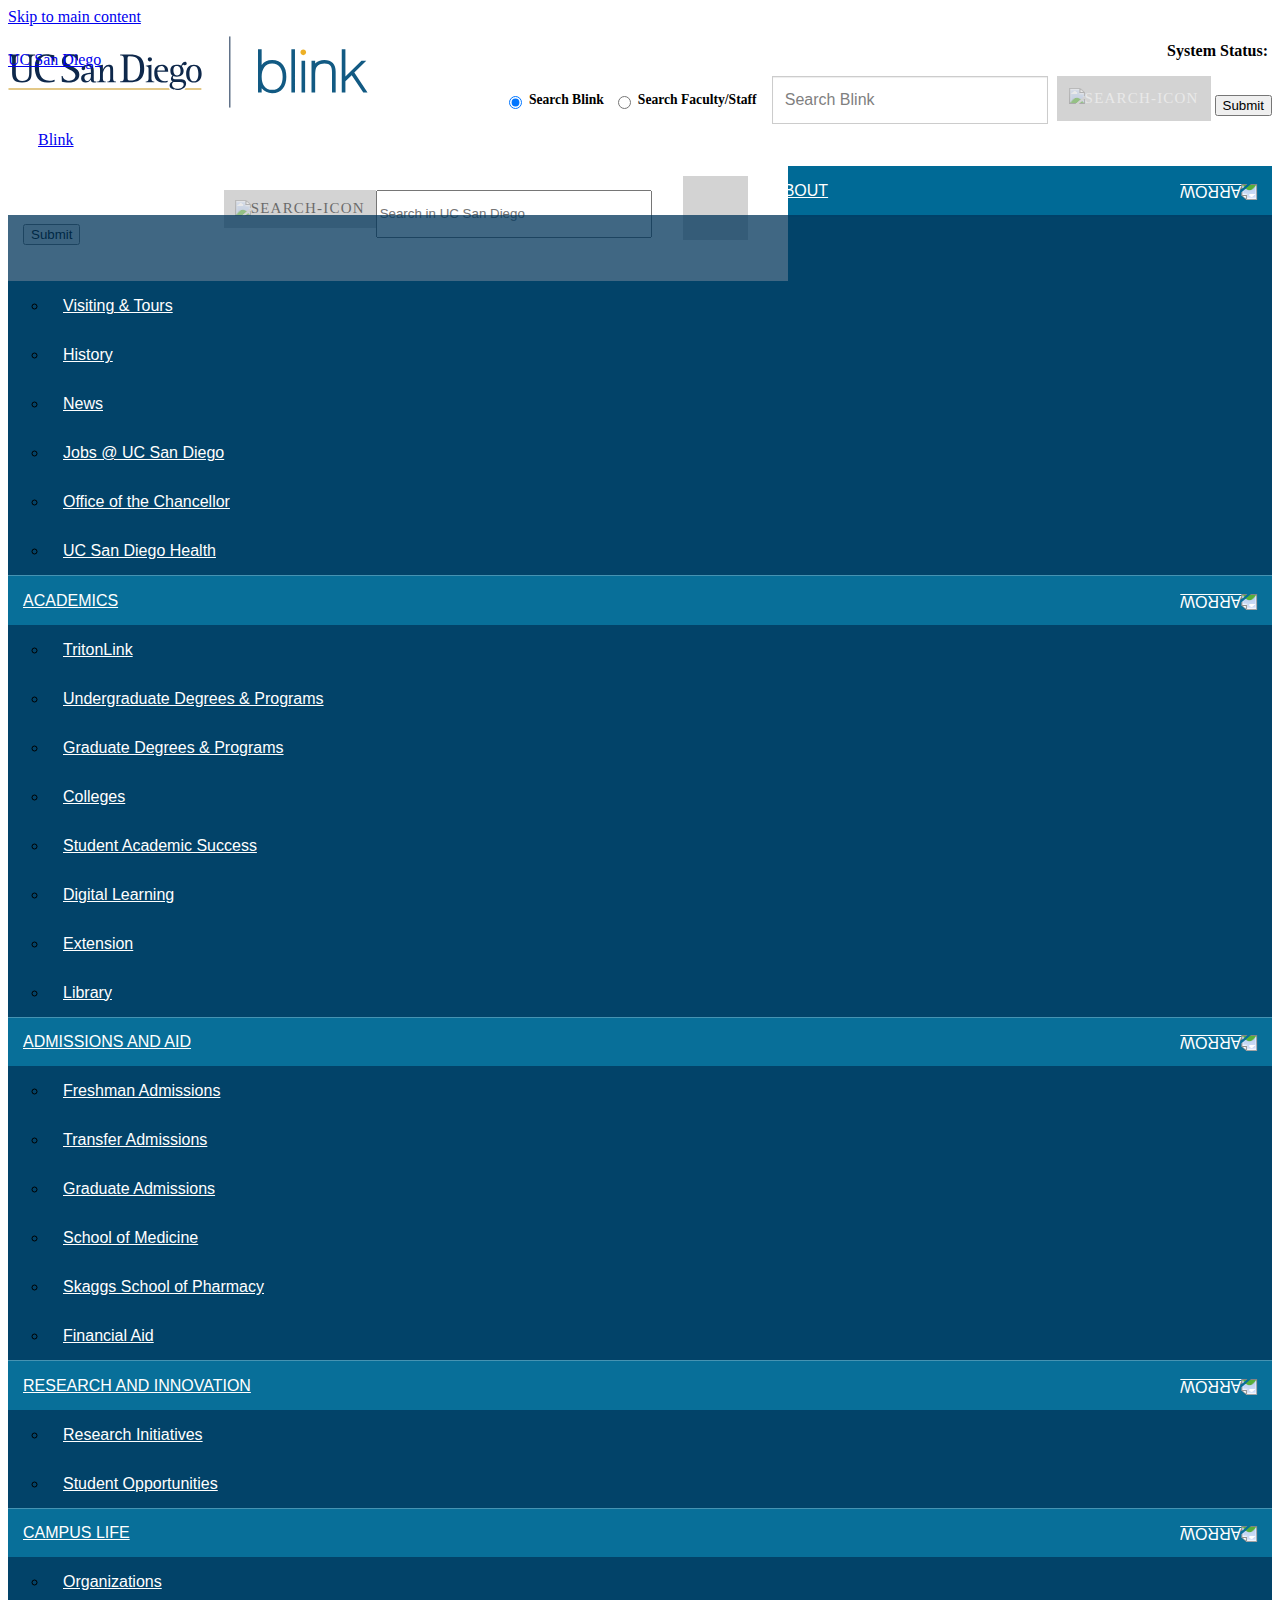
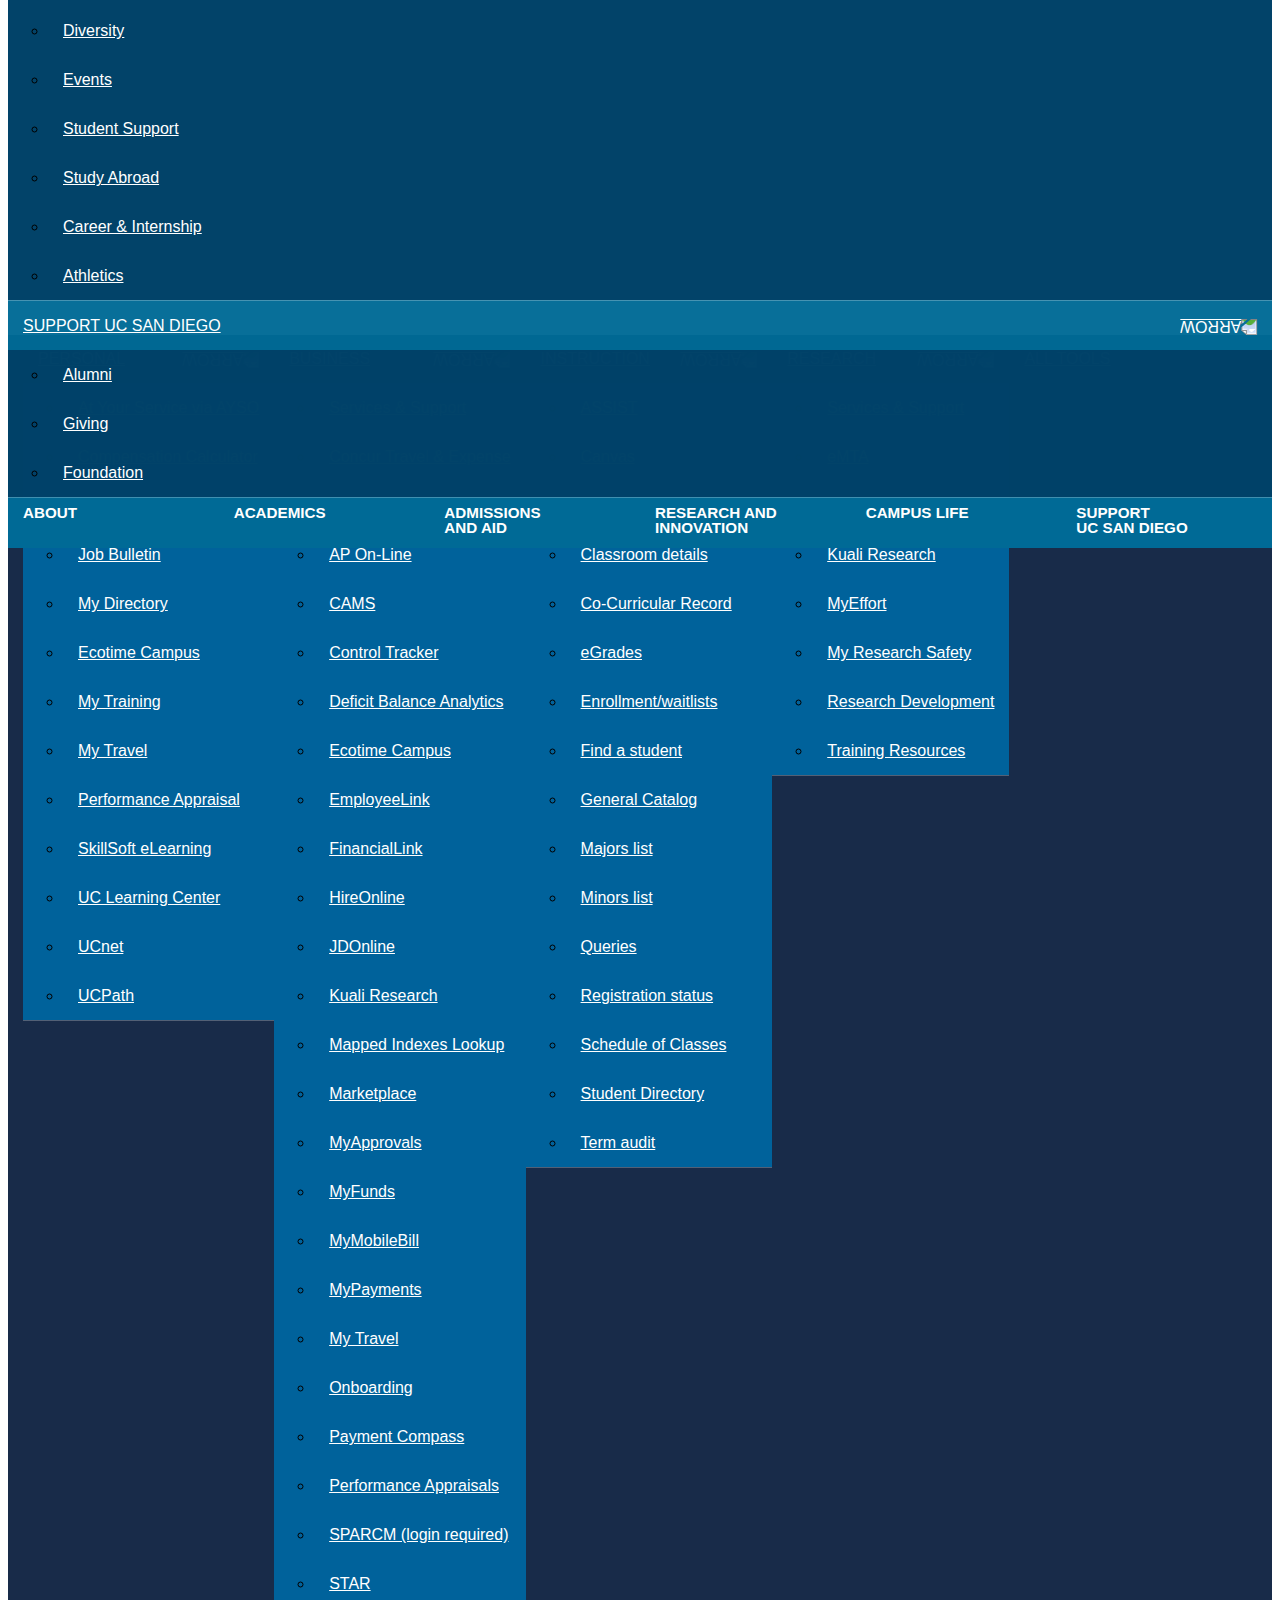
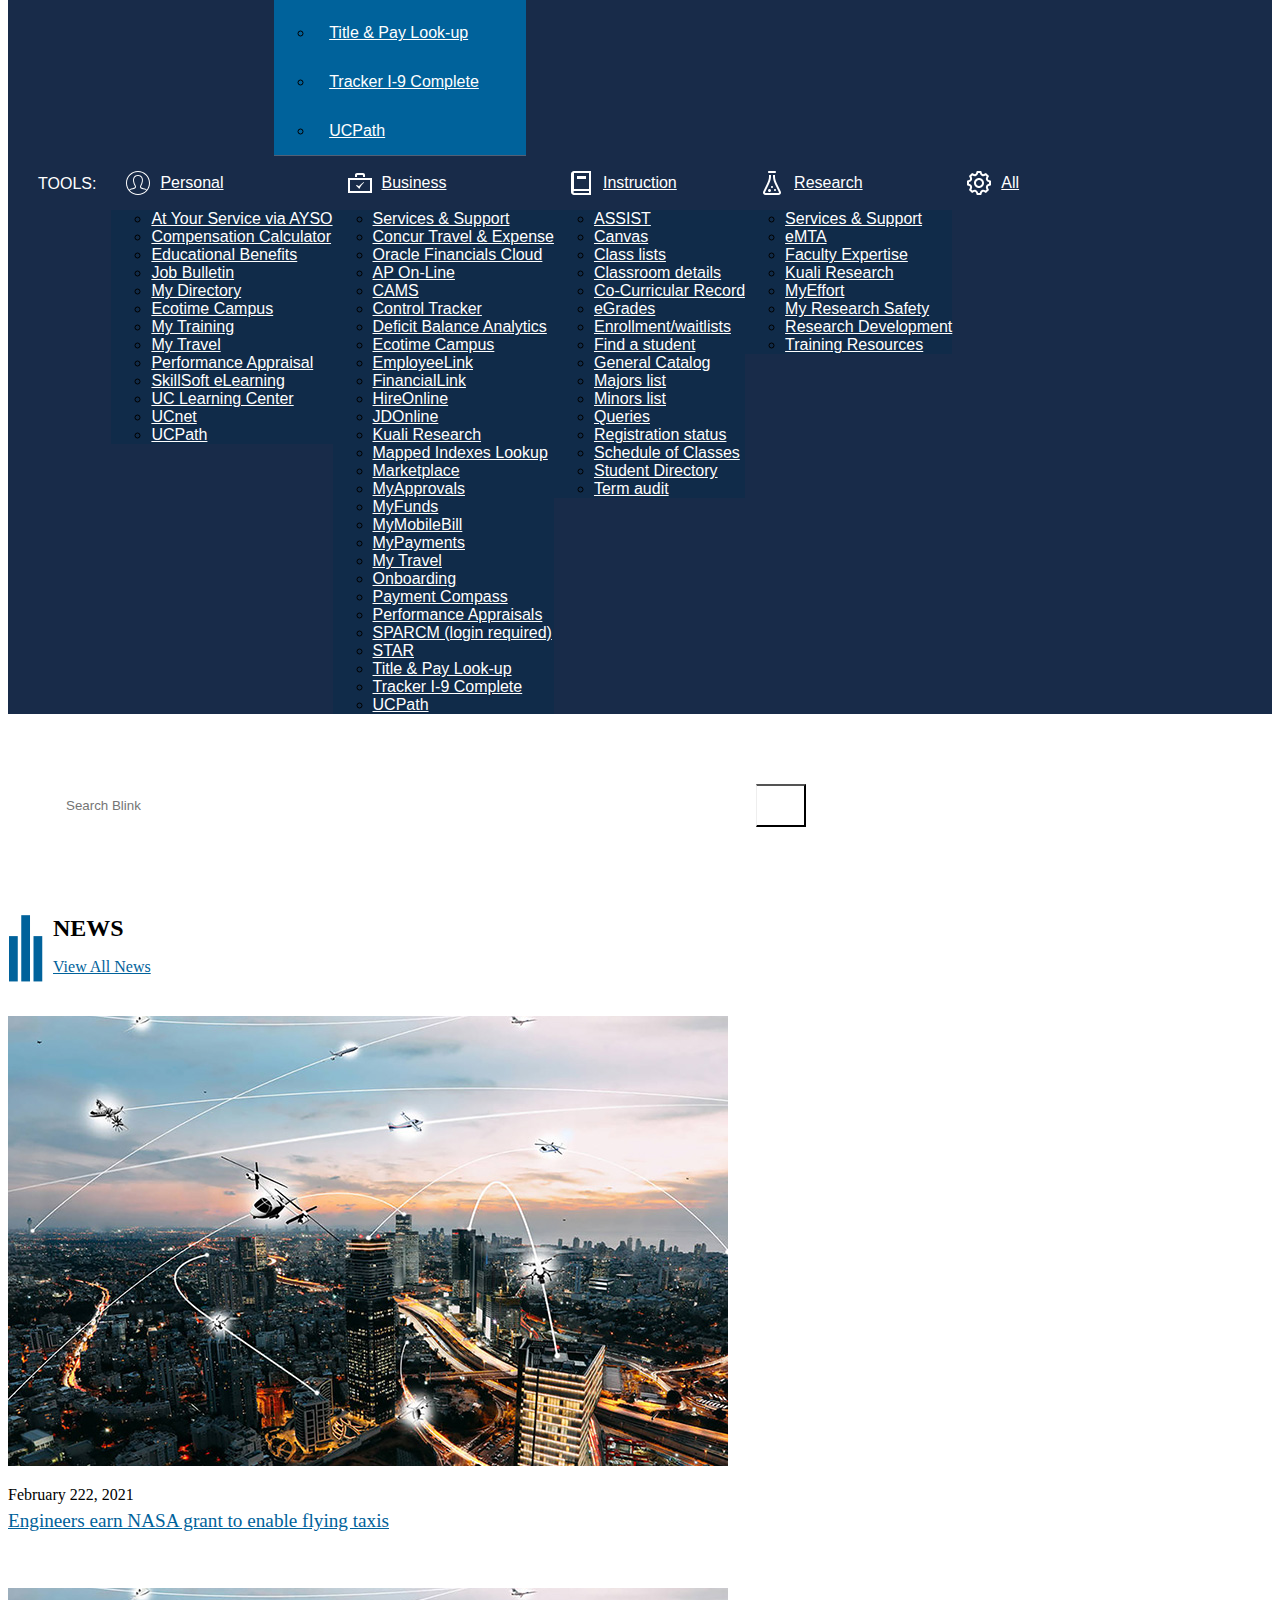
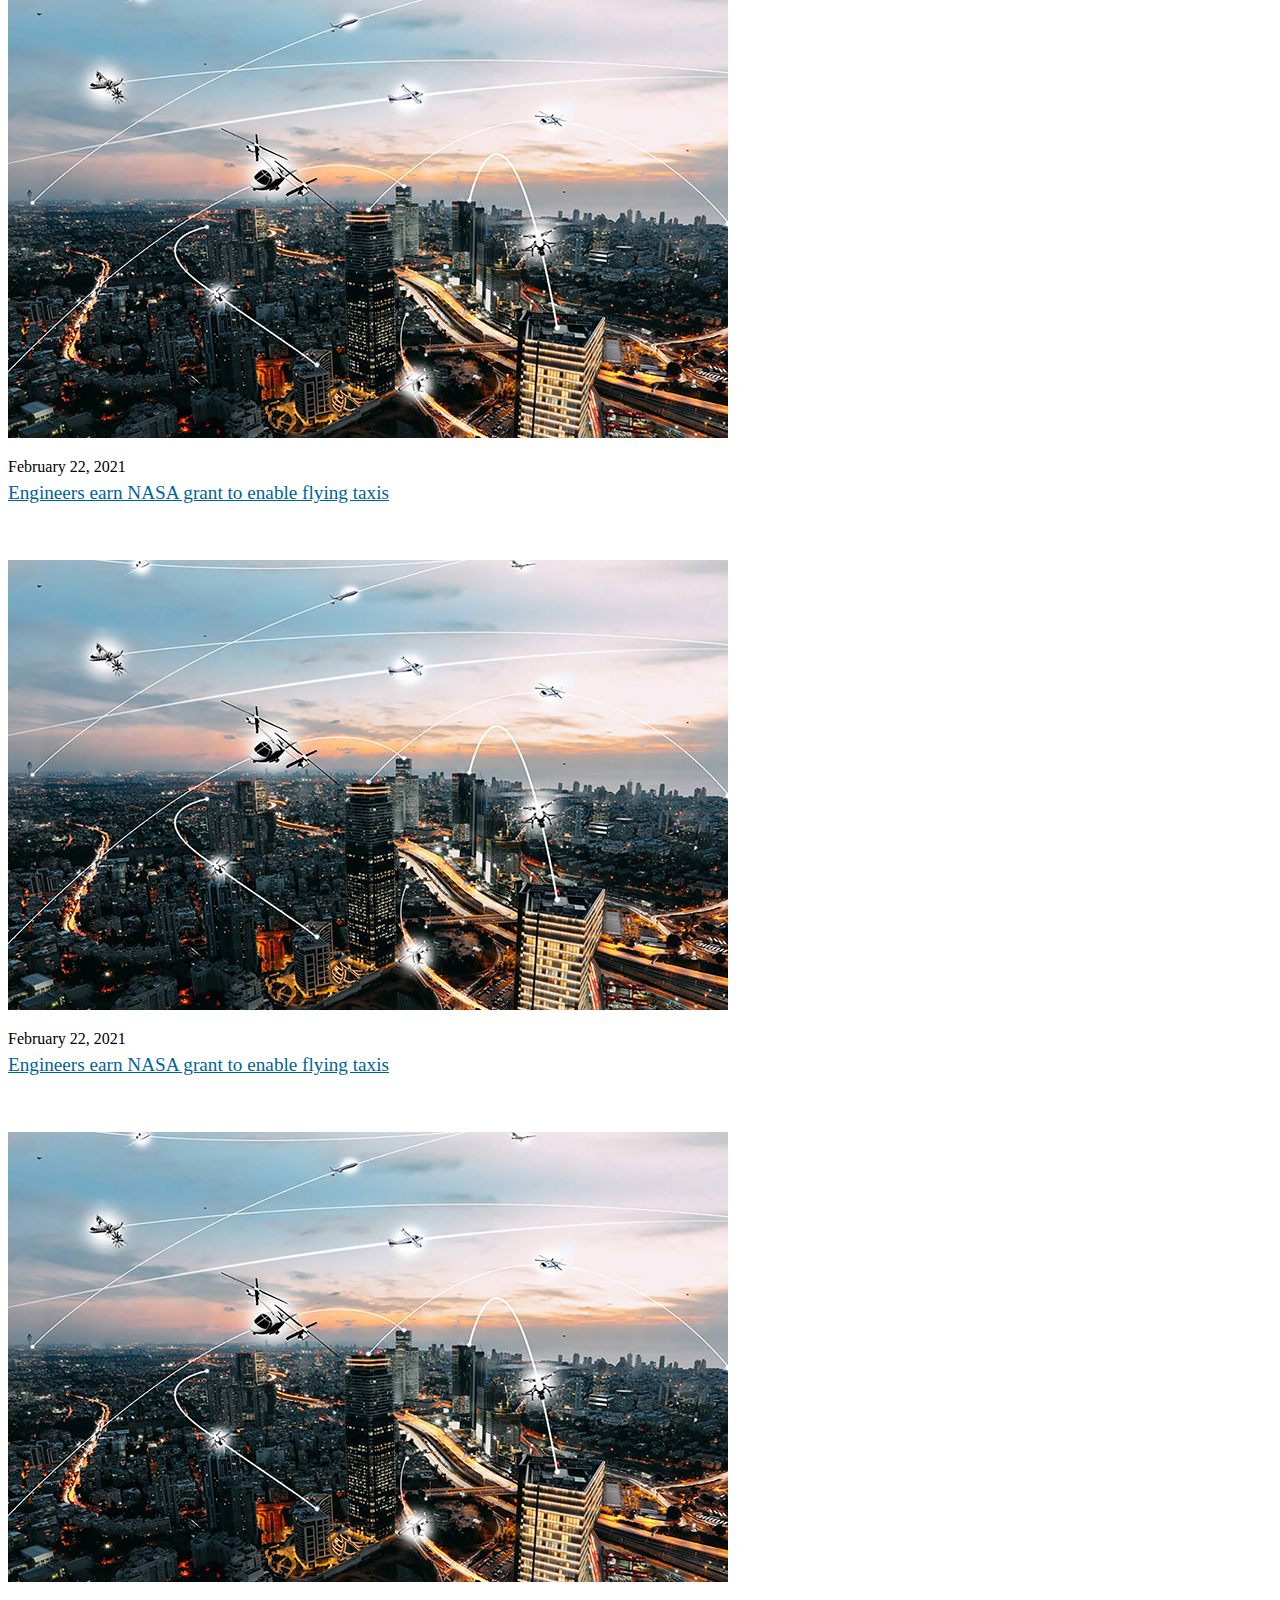
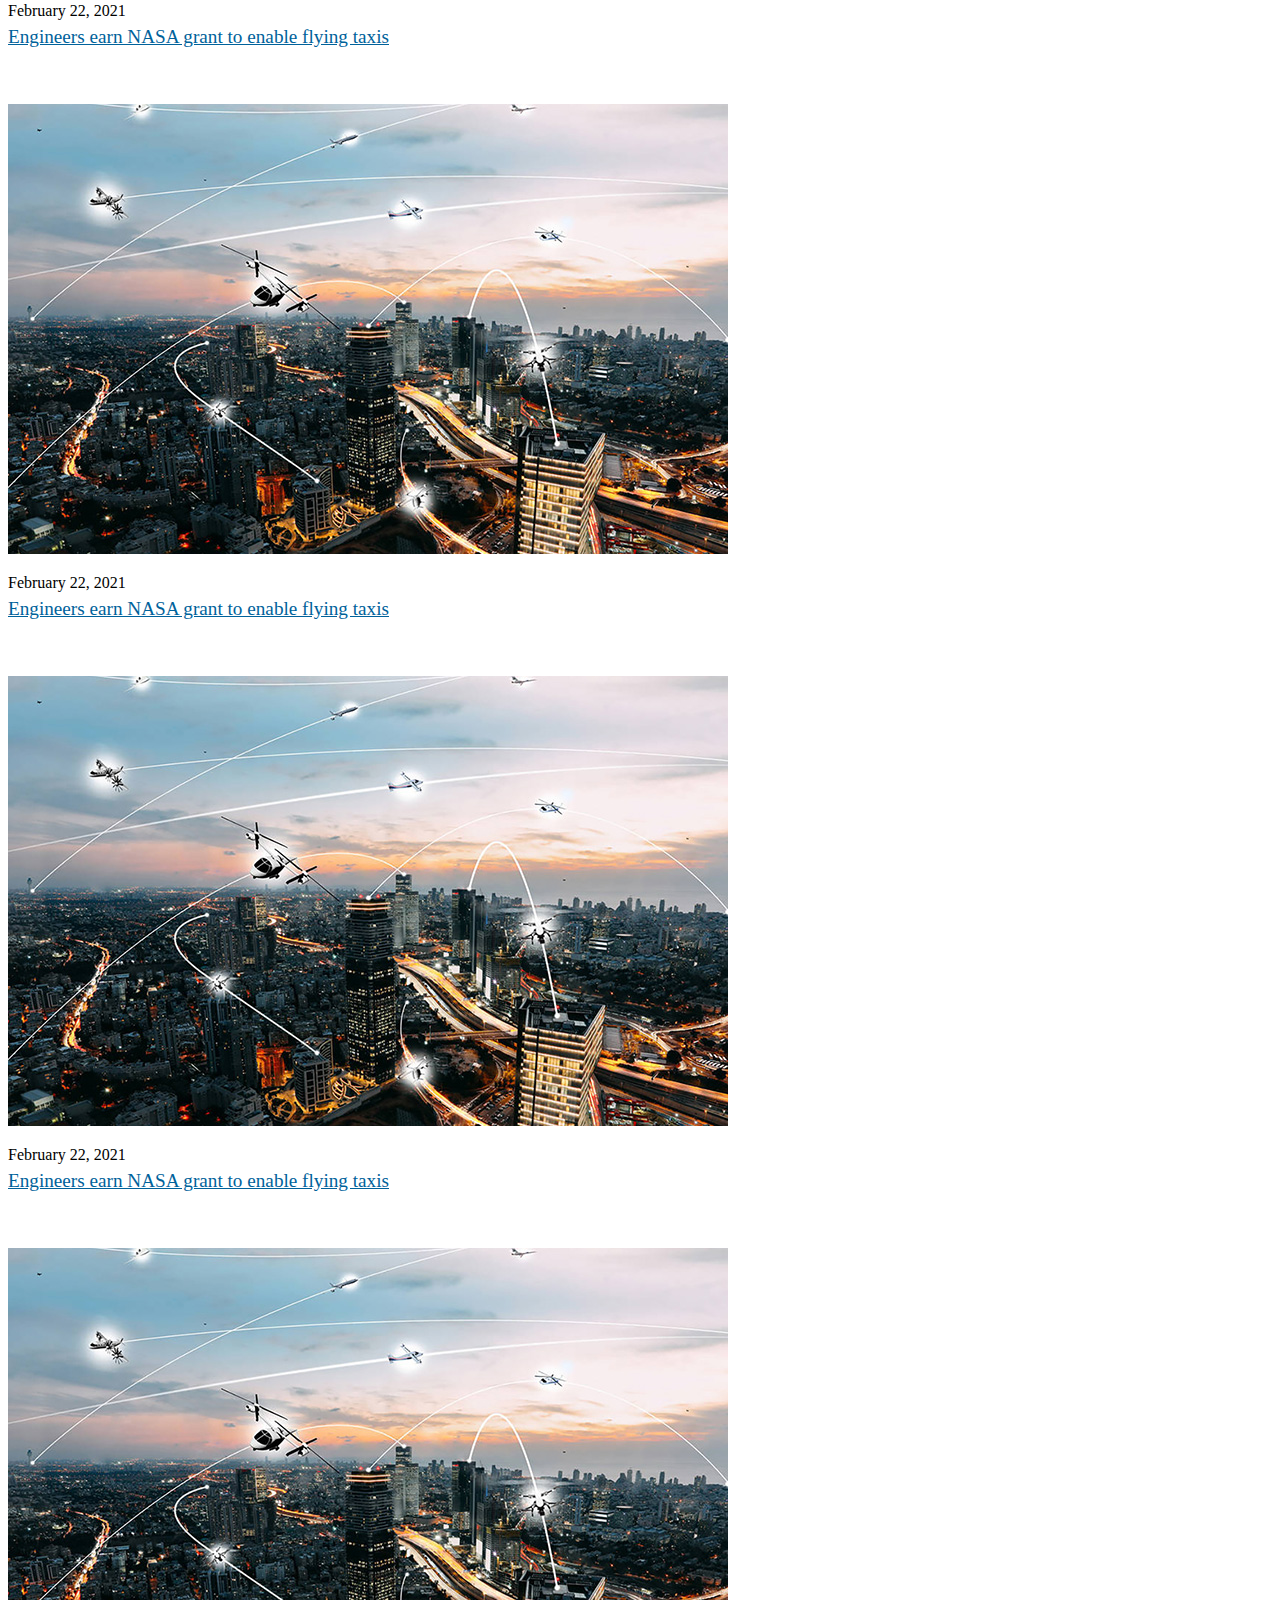
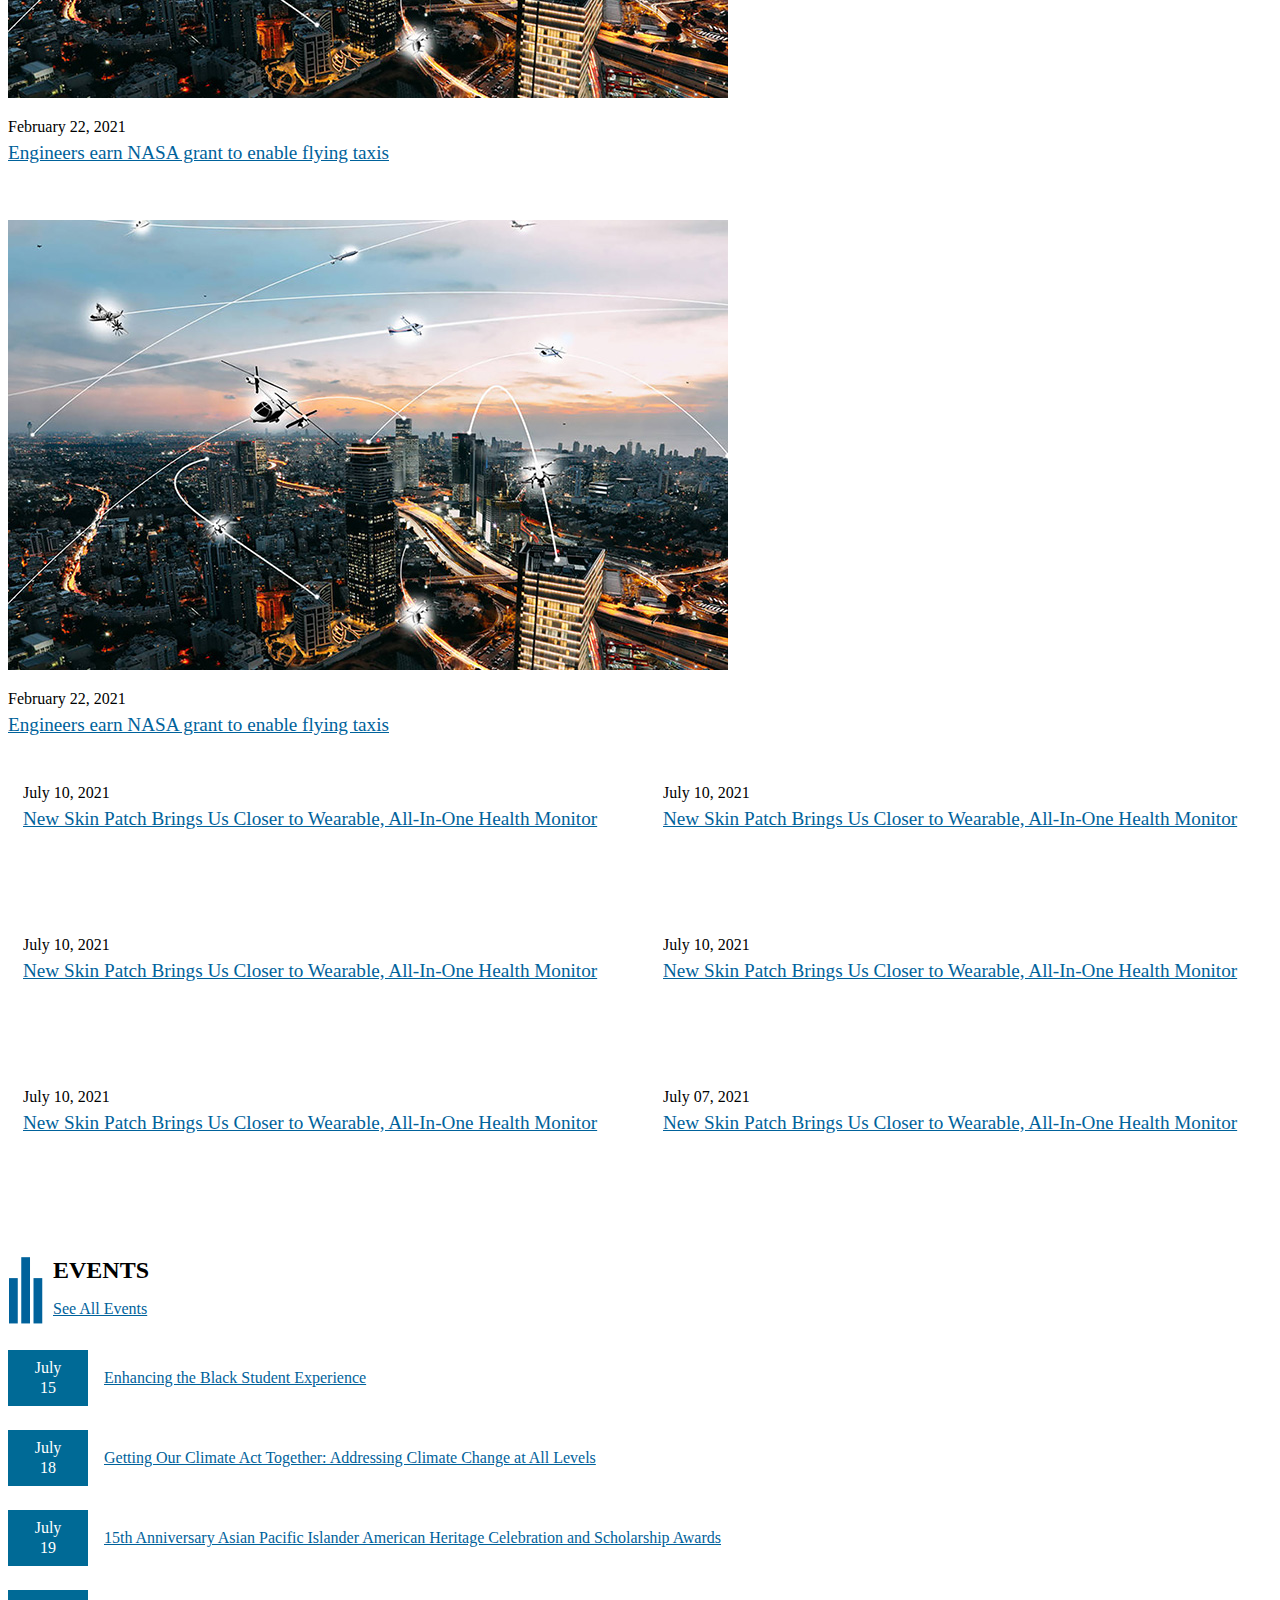
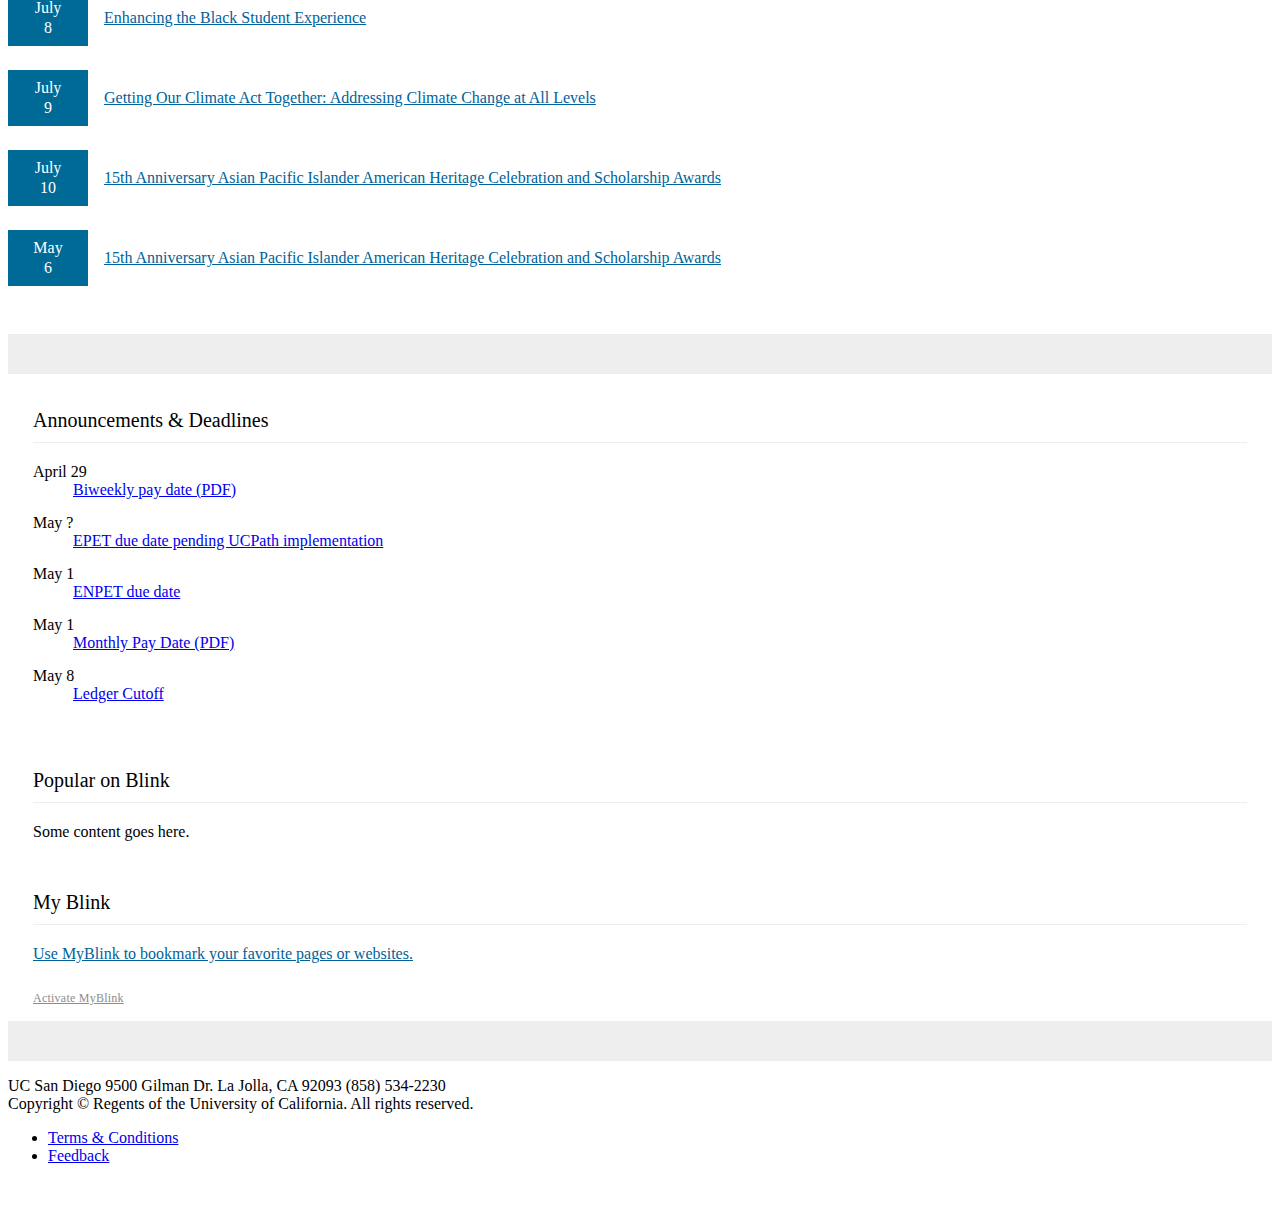
==== commit 336c1f23: "project update" ====
--- a/index.html
+++ b/index.html
@@ -103,6 +103,16 @@
 					<span class="icon-bar"></span>
 				</a>
 				<!-- mobile search dropdown -->
+				
+						
+				<a aria-expanded="false" id="tools-nav-button" class="navbar-toggle collapsed" data-target="#navbar-collapse-toolbar" data-toggle="collapse" href="#">
+					<span class="sr-only">Toggle Tool Bar Navigation</span>
+					<span class="glyphicon glyphicon-wrench" aria-hidden="true"></span>
+				</a>			 
+						
+				
+					
+
 				<a class="search-icon search-expand dropdown-toggle visible-xs visible-sm" data-toggle="dropdown" href="#">
 					<span class="search-icon"></span>
 				</a>
@@ -438,19 +448,7 @@
 <!-- begin toolbar nav -->
 
 <nav class="navbar navbar-default navbar-static-top" id="toolbar-nav">
-	<div class="container-fluid toolbar-wrap visible-xs visible-sm">
-		<div class="container">
-			<div class="navbar-header">
-				<a aria-expanded="false" class="navbar-toggle collapsed" data-target="#navbar-collapse-toolbar" data-toggle="collapse" href="#">
-					<span class="sr-only">Toggle navigation</span>
-					<span class="icon-bar"></span>
-					<span class="icon-bar"></span>
-					<span class="icon-bar"></span>
-				</a>			 
-				<span class="navbar-brand" href="#"><strong>TOOLS</strong></span>
-			</div>
-		</div>
-	</div>		
+		
 	
 	<div class="container-fluid toolbar-wrap">
 		<div class="container">                
@@ -573,7 +571,7 @@
 				<ul class="nav navbar-nav visible-md visible-lg">
 					<li><span class="tool-title">TOOLS:</span></li>
 	         	<li class="dropdown">
-	         		<a aria-expanded="false" class="dropdown-toggle" data-close-others="true" data-hover="dropdown" href="#"><img class="toolbar-icon" src="/images/icons/personal-icon.svg"/> Personal <span class="caret"></span></a>
+	         		<a aria-expanded="false" class="dropdown-toggle" data-close-others="true" data-hover="dropdown" href="#"><img class="toolbar-icon" src="images/icons/personal-icon.svg"/> Personal <span class="caret"></span></a>
 	               <ul class="dropdown-menu">
 							<li><a href="https://atyourserviceonline.ucop.edu/ayso/">At Your Service via AYSO</a></li>
 		               <li><a href="http://ucnet.universityofcalifornia.edu/compensation-and-benefits/total-compensation-calculator.php">Compensation Calculator</a></li>
@@ -591,7 +589,7 @@
 	               </ul>
 					</li>
 					<li class="dropdown">
-						<a aria-expanded="false" class="dropdown-toggle" data-close-others="true" data-hover="dropdown" href="#"><img class="toolbar-icon" src="/images/icons/business-icon.svg"/> Business <span class="caret"></span></a>
+						<a aria-expanded="false" class="dropdown-toggle" data-close-others="true" data-hover="dropdown" href="#"><img class="toolbar-icon" src="images/icons/business-icon.svg"/> Business <span class="caret"></span></a>
 	               <ul class="dropdown-menu">
 	                  <li><a href="https://support.ucsd.edu/">Services & Support</a></li>
 		               <li><a href="https://concur.ucsd.edu/">Concur Travel & Expense</a></li>
@@ -624,7 +622,7 @@
 	               </ul>
 					</li>
 	            <li class="dropdown">
-	            	<a aria-expanded="false" class="dropdown-toggle" data-close-others="true" data-hover="dropdown" href="#"><img class="toolbar-icon" src="/images/icons/instruction-icon.svg"/> Instruction <span class="caret"></span></a>
+	            	<a aria-expanded="false" class="dropdown-toggle" data-close-others="true" data-hover="dropdown" href="#"><img class="toolbar-icon" src="images/icons/instruction-icon.svg"/> Instruction <span class="caret"></span></a>
 	               <ul class="dropdown-menu">
 	               	<li><a href="http://www.assist.org/web-assist/welcome.html">ASSIST</a></li>
 	                  <li><a href="https://canvas.ucsd.edu/">Canvas</a></li>
@@ -645,7 +643,7 @@
 						</ul>
 					</li>
 	            <li class="dropdown">
-	            	<a aria-expanded="false" class="dropdown-toggle" data-close-others="true" data-hover="dropdown" href="#"><img class="toolbar-icon" src="/images/icons/research-icon.svg"/> Research <span class="caret"></span></a>
+	            	<a aria-expanded="false" class="dropdown-toggle" data-close-others="true" data-hover="dropdown" href="#"><img class="toolbar-icon" src="images/icons/research-icon.svg"/> Research <span class="caret"></span></a>
 	               <ul class="dropdown-menu">
 	                  <li><a href="https://support.ucsd.edu/research">Services & Support</a></li>
 	                  <li><a href="http://emta.ucsd.edu/">eMTA</a></li>
@@ -657,7 +655,7 @@
 	                  <li><a href="https://blink.ucsd.edu/research/training/index.html">Training Resources</a></li>
 						</ul>
 					</li>
-	            <li><a href="https://blink.ucsd.edu/_tool-page/"><img class="toolbar-icon" src="/images/icons/all-tools-icon.svg"/> All</a></li>
+	            <li><a href="https://blink.ucsd.edu/_tool-page/"><img class="toolbar-icon" src="images/icons/all-tools-icon.svg"/> All</a></li>
 				</ul>
 	
 			</div>
@@ -695,60 +693,184 @@
 	      <!-- Begin News -->
 	   	<div class="col-md-9" id="news-section">
 		   	<div class="col-md-12">
-			   	<img src="/images/icons/trident-icon.svg" class="responsive-img trident-icon" />
+			   	<img src="images/icons/trident-icon.svg" class="responsive-img trident-icon" />
 			   	<div class="news-events-title">
 				   	<h2>NEWS</h2>
 				   	<p><a href="">View All News</a></p>
 			   	</div>	
 		   	</div>
-		   	<div class="col-md-4 news">
-			   	<a href="#"><img class="img-responsive featured" src="/images/homepage/news-featured.jpg" alt="alternate text for image" /></a> 
-		   		<p>February 22, 2021</p>
-		   		<h3><a href="#">Engineers earn NASA grant to enable flying taxis</a></h3>
+		   	<div class="col-md-4 news featured-news">
+				<div class="featured-item" expiration-date="2021-07-21 12:38">
+					<a href="#"><img class="img-responsive featured" src="images/homepage/news-featured.jpg" alt="alternate text for image" /></a> 
+					<p>February 222, 2021</p>
+					<h3><a href="#">Engineers earn NASA grant to enable flying taxis</a></h3>
+				</div>
+
+				<div class="featured-item" expiration-date="2021-07-16 19:00">
+					<a href="#"><img class="img-responsive featured" src="images/homepage/news-featured.jpg" alt="alternate text for image" /></a> 
+					<p>February 22, 2021</p>
+					<h3><a href="#">Engineers earn NASA grant to enable flying taxis</a></h3>
+				</div>
+
+				<div class="featured-item" expiration-date="2021-07-16 19:00">
+					<a href="#"><img class="img-responsive featured" src="images/homepage/news-featured.jpg" alt="alternate text for image" /></a> 
+					<p>February 22, 2021</p>
+					<h3><a href="#">Engineers earn NASA grant to enable flying taxis</a></h3>
+				</div>
+
+				<div class="featured-item" expiration-date="2021-07-16 19:00">
+					<a href="#"><img class="img-responsive featured" src="images/homepage/news-featured.jpg" alt="alternate text for image" /></a> 
+					<p>February 22, 2021</p>
+					<h3><a href="#">Engineers earn NASA grant to enable flying taxis</a></h3>
+				</div>
+
+				<div class="featured-item" expiration-date="2021-07-16 19:00">
+					<a href="#"><img class="img-responsive featured" src="images/homepage/news-featured.jpg" alt="alternate text for image" /></a> 
+					<p>February 22, 2021</p>
+					<h3><a href="#">Engineers earn NASA grant to enable flying taxis</a></h3>
+				</div>
+
+				<div class="featured-item" expiration-date="2021-07-16 19:00">
+					<a href="#"><img class="img-responsive featured" src="images/homepage/news-featured.jpg" alt="alternate text for image" /></a> 
+					<p>February 22, 2021</p>
+					<h3><a href="#">Engineers earn NASA grant to enable flying taxis</a></h3>
+				</div>
+
+				<div class="featured-item" expiration-date="2021-06-17 19:00">
+					<a href="#"><img class="img-responsive featured" src="images/homepage/news-featured.jpg" alt="alternate text for image" /></a> 
+					<p>February 22, 2021</p>
+					<h3><a href="#">Engineers earn NASA grant to enable flying taxis</a></h3>
+				</div>
+
+				<div class="featured-item" expiration-date="2021-06-20 19:00">
+					<a href="#"><img class="img-responsive featured" src="images/homepage/news-featured.jpg" alt="alternate text for image" /></a> 
+					<p>February 22, 2021</p>
+					<h3><a href="#">Engineers earn NASA grant to enable flying taxis</a></h3>
+				</div>
 		   	</div>
-		   	<div class="col-md-4 news">
-		   		<p>February 23, 2021</p>
-		   		<h3><a href="#">Privacy 101 Workshop: Learn how to protect your data</a></h3>
-		   		
-		   		<p>February 24, 2021</p>
-		   		<h3><a href="#">Explore "The Fear Factor: Examining Mistrust and Vaccines" during 
-			   	the first Evenings of Nonconventional Wisdom series</a></h3>
-		   		
-		   		<p>February 25, 2021</p>
-		   		<h3><a href="#">New Skin Patch Brings Us Closer to Wearable, All-In-One Health Monitor</a></h3>
-		   	</div>
-		   	<div class="col-md-4 news">
-		   		<p>February 25, 2021</p>
-		   		<h3><a href="#">Ready for Liftoff: Alumna Megan McArthur to Visit International Space Station as Mission Pilot</a></h3>
-		   		
-		   		<p>February 26, 2021</p>
-		   		<h3><a href="#">Find out when University employees must disqualify themselves from University business decisions</a></h3>
-		   		
-		   		<p>February 27, 2021</p>
-		   		<h3><a href="#">Book via Concur to mitigate risk while traveling and simplify expense reporting when you return</a></h3>
-		   	</div>			
+		   	<div id="newsitems" class="col-md-8 news news-col-1">
+				
+				
+
+				
+
+				
+				<div class="news-item" expiration-date="2021-07-04 18:51">
+					<p>July 10, 2021</p>
+					<h3><a href="#">New Skin Patch Brings Us Closer to Wearable, All-In-One Health Monitor</a></h3>
+				</div>
+				<div class="news-item" expiration-date="2021-07-04 18:51">
+					<p>July 10, 2021</p>
+					<h3><a href="#">New Skin Patch Brings Us Closer to Wearable, All-In-One Health Monitor</a></h3>
+				</div>
+				<div class="news-item" expiration-date="2021-07-04 18:51">
+					<p>July 10, 2021</p>
+					<h3><a href="#">New Skin Patch Brings Us Closer to Wearable, All-In-One Health Monitor</a></h3>
+				</div>
+				<div class="news-item" expiration-date="2021-07-04 18:51">
+					<p>July 10, 2021</p>
+					<h3><a href="#">New Skin Patch Brings Us Closer to Wearable, All-In-One Health Monitor</a></h3>
+				</div>
+				<div class="news-item" expiration-date="2021-07-04 18:51">
+					<p>July 10, 2021</p>
+					<h3><a href="#">New Skin Patch Brings Us Closer to Wearable, All-In-One Health Monitor</a></h3>
+				</div>
+
+				<div class="news-item" expiration-date="2021-07-03 18:51">
+					<p>July 07, 2021</p>
+					<h3><a href="#">New Skin Patch Brings Us Closer to Wearable, All-In-One Health Monitor</a></h3>
+				</div>
+
+				<div class="news-item" expiration-date="2021-07-02 17:14">
+					<p>July 06, 2021</p>
+					<h3><a href="#">New Skin Patch Brings Us Closer to Wearable, All-In-One Health Monitor</a></h3>
+				</div>
+				
+				<div class="news-item" expiration-date="2021-07-30 18:51">
+					<p>July 05, 2021</p>
+					<h3><a href="#">New Skin Patch Brings Us Closer to Wearable, All-In-One Health Monitor</a></h3>
+				</div>
+
+				<div class="news-item" expiration-date="2021-07-30 18:51">
+					<p>July 04, 2021</p>
+					<h3><a href="#">New Skin Patch Brings Us Closer to Wearable, All-In-One Health Monitor</a></h3>
+				</div>
+				
+				<div class="news-item" expiration-date="2021-07-30 18:51">
+					<p>July 03, 2021</p>
+					<h3><a href="#">New Skin Patch Brings Us Closer to Wearable, All-In-One Health Monitor</a></h3>
+				</div>
+
+				<div class="news-item" expiration-date="2021-07-30 18:51">
+					<p>July 02 25, 2021</p>
+					<h3><a href="#">New Skin Patch Brings Us Closer to Wearable, All-In-One Health Monitor</a></h3>
+				</div>
+
+				<div class="news-item" expiration-date="2021-07-30 19:51">
+					<p>July 01, 2021</p>
+					<h3><a href="#">Show New Skin Patch Brings Us Closer to Wearable, All-In-One Health Monitor</a></h3>
+				</div>
+
+				<div class="news-item" expiration-date="2021-06-30 18:57">
+					<p>June 30, 2021</p>
+					<h3><a href="#">Show New Skin Patch Brings Us Closer to Wearable, All-In-One Health Monitor</a></h3>
+				</div>
+
+				
+
+				
+
+				
+
+				
+
+				
+				
+			</div>
+					
 	   	</div>
 			<!-- End News -->
 			
 	      <!-- Begin Events -->
 		   <div class="col-md-3">
-		   	<img src="/images/icons/trident-icon.svg" class="responsive-img trident-icon" />
+		   	<img src="images/icons/trident-icon.svg" class="responsive-img trident-icon" />
 		   	<div class="news-events-title">
 			   	<h2>EVENTS</h2>
 			   	<p><a href="">See All Events</a></p>
 		   	</div>
 		   	<div class="events"> 
-					<div class="event">
-						<p class="date-wrap">April <br><span>16-23</span></p>
+
+				<div class="event" expiration-date="2021-15-9 18:42">
+					<p class="date-wrap">July <br><span>15</span></p>
+					<p class="event-title"><a class="text-link" href="https://calendar.ucsd.edu/event/enhancing-the-black-student-experience-606ba1dc6fca18.16288998/04/16/2021" data-h2="eventsnews">Enhancing the Black Student Experience</a></p>
+				</div>
+
+				<div class="event" expiration-date="2021-18-10 18:42">
+					<p class="date-wrap">July<br><span>18</span></p>
+					<p class="event-title"><a class="text-link" href="https://cvent.me/QrKYkx" data-h2="eventsnews">Getting Our Climate Act Together: Addressing Climate Change at All Levels</a></p>
+				</div>
+				  
+				<div class="event" expiration-date="2021-19-12 18:42">
+					<p class="date-wrap">July <br><span>19</span></p>
+					<p class="event-title"><a class="text-link" href="https://ucsd.zoom.us/webinar/register/WN_6EGyXWZRQ6qSDTfICU45Zg" data-h2="eventsnews">15th Anniversary Asian Pacific Islander American Heritage Celebration and Scholarship Awards</a></p>
+				</div>
+
+					<div class="event" expiration-date="2021-07-9 18:42">
+						<p class="date-wrap">July <br><span>8</span></p>
 						<p class="event-title"><a class="text-link" href="https://calendar.ucsd.edu/event/enhancing-the-black-student-experience-606ba1dc6fca18.16288998/04/16/2021" data-h2="eventsnews">Enhancing the Black Student Experience</a></p>
 					</div>
 	
-					<div class="event">
-						<p class="date-wrap">April<br><span>29</span></p>
+					<div class="event" expiration-date="2021-07-10 18:42">
+						<p class="date-wrap">July<br><span>9</span></p>
 						<p class="event-title"><a class="text-link" href="https://cvent.me/QrKYkx" data-h2="eventsnews">Getting Our Climate Act Together: Addressing Climate Change at All Levels</a></p>
 					</div>
 				      
-					<div class="event">
+					<div class="event" expiration-date="2021-07-12 18:42">
+						<p class="date-wrap">July <br><span>10</span></p>
+						<p class="event-title"><a class="text-link" href="https://ucsd.zoom.us/webinar/register/WN_6EGyXWZRQ6qSDTfICU45Zg" data-h2="eventsnews">15th Anniversary Asian Pacific Islander American Heritage Celebration and Scholarship Awards</a></p>
+					</div>
+					
+					<div class="event" expiration-date="2021-06-15 18:42">
 						<p class="date-wrap">May <br><span>6</span></p>
 						<p class="event-title"><a class="text-link" href="https://ucsd.zoom.us/webinar/register/WN_6EGyXWZRQ6qSDTfICU45Zg" data-h2="eventsnews">15th Anniversary Asian Pacific Islander American Heritage Celebration and Scholarship Awards</a></p>
 					</div>
--- a/css/blink.css
+++ b/css/blink.css
@@ -218,6 +218,10 @@
   min-width: 50px;
   border: 1px solid #ffcd00;
   border-radius: 0;
+}
+
+body, html {
+  overflow-x: visible;
 }
 
 .layout-title {
@@ -2014,11 +2018,11 @@
   margin: 10px;
 }
 
+/*
 @media only screen and (min-width: 1200px) {
-  .header-wrap .container, .nav-wrap .container {
-    /* max-width: 1170px !important; */
-  }
-}
+
+}
+*/
 @media only screen and (min-width: 992px) {
   nav.navbar.navbar-default .header-wrap {
     background: #006A96;
@@ -2084,10 +2088,6 @@
 
   .navbar-nav, .navbar-nav > li {
     float: none;
-  }
-
-  .navbar-collapse.collapse {
-    /*display: none !important;*/
   }
 
   .navbar-collapse.in {
@@ -2202,6 +2202,14 @@
     margin-left: 15px;
   }
 }
+/** Blink Tools Nav */
+#tools-nav-button {
+  background: #d3d3d3;
+  padding: 6px 10px 2px 10px;
+  margin: 10px 10px 5px 10px;
+  color: #333;
+}
+
 .main-content-nav > ul {
   font-size: 0.92em;
 }
@@ -2244,10 +2252,6 @@
   text-decoration: none;
 }
 
-a.btn.styled-blue, a.btn.styled-yellow {
-  text-decoration: none;
-}
-
 .main-section > h1:first-child {
   margin-top: 0;
   padding: 0;
@@ -2261,7 +2265,7 @@
 
 /* Jumbotron Search */
 .blink-jumbosearch {
-  background: url(../images/homepage/geisel-at-dark.jpg) no-repeat;
+  background: url(../images/homepage/bear-darker.jpg) no-repeat;
   height: auto;
   margin: 0;
   text-align: left;
@@ -2346,10 +2350,46 @@
   border-bottom: 1px solid #eee;
   margin-bottom: 3.5em;
 }
+.jumbotron-news-events #newsitems {
+  display: block;
+  max-height: 489px;
+  overflow: hidden;
+  padding: 0;
+  columns: 2;
+  -webkit-columns: 2;
+  -moz-columns: 2;
+}
+.jumbotron-news-events #newsitems .news-item {
+  display: inline-block;
+  /*float: left;*/
+  padding: 0 15px;
+  /*width: 50%;*/
+  vertical-align: top;
+  min-height: 152px;
+}
+@media (max-width: 991px) {
+  .jumbotron-news-events #newsitems .news-item {
+    width: 100%;
+    min-height: auto;
+  }
+}
+@media (max-width: 1200px) {
+  .jumbotron-news-events #newsitems {
+    max-height: 577px;
+  }
+}
+@media (max-width: 991px) {
+  .jumbotron-news-events #newsitems {
+    max-height: unset !important;
+    columns: 1;
+    -webkit-columns: 1;
+    -moz-columns: 1;
+  }
+}
 .jumbotron-news-events .trident-icon {
   float: left;
-  padding-right: 15px;
-  width: 40px;
+  padding-right: 10px;
+  width: 35px;
   height: auto;
 }
 .jumbotron-news-events h2 {
@@ -2357,9 +2397,11 @@
   margin: 0;
 }
 .jumbotron-news-events h3 {
-  font-size: 1.25em;
+  font-size: 1.2em;
   text-transform: none;
   margin-top: 0;
+  font-weight: 500;
+  line-height: 1.3;
 }
 .jumbotron-news-events a {
   color: #00629b;
@@ -2411,6 +2453,7 @@
 .jumbotron-news-events .event-title {
   margin-bottom: 0;
   margin-right: 1em;
+  line-height: 1.5;
   width: 75%;
 }
 .jumbotron-news-events .text-link-hover-arrow {
@@ -2458,7 +2501,6 @@
     margin-bottom: 0.5em;
     display: flex;
     flex-flow: row;
-    align-items: center;
     width: auto;
   }
   .jumbotron-news-events .event .text-link {
@@ -2617,10 +2659,6 @@
   width: 1em;
   margin-left: 0;
   padding-right: 10px;
-}
-
-.mb-container > div > ul > li {
-  /* border-bottom: 1px solid #eee; */
 }
 
 .mb-right {
@@ -2739,3 +2777,5 @@
 .gcalLabel {
   width: 91%;
 }
+
+/*# sourceMappingURL=blink.css.map */
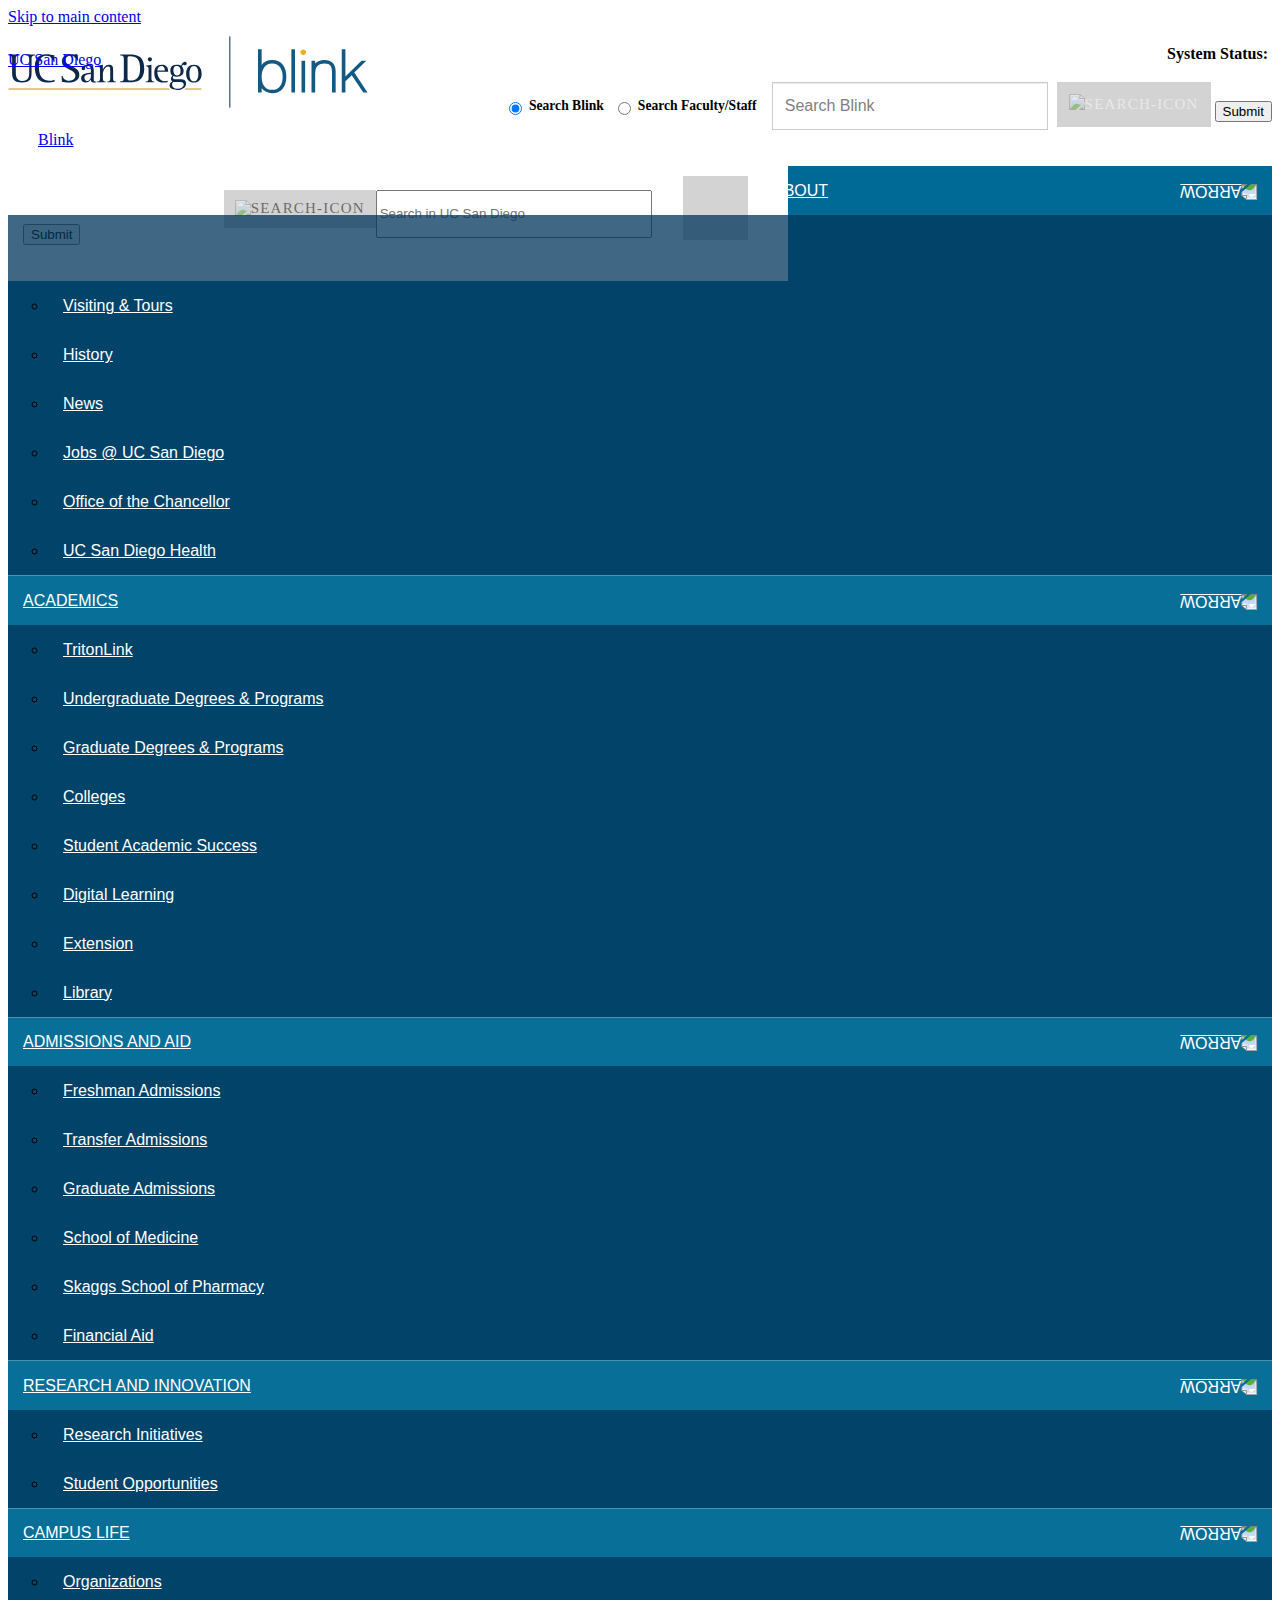
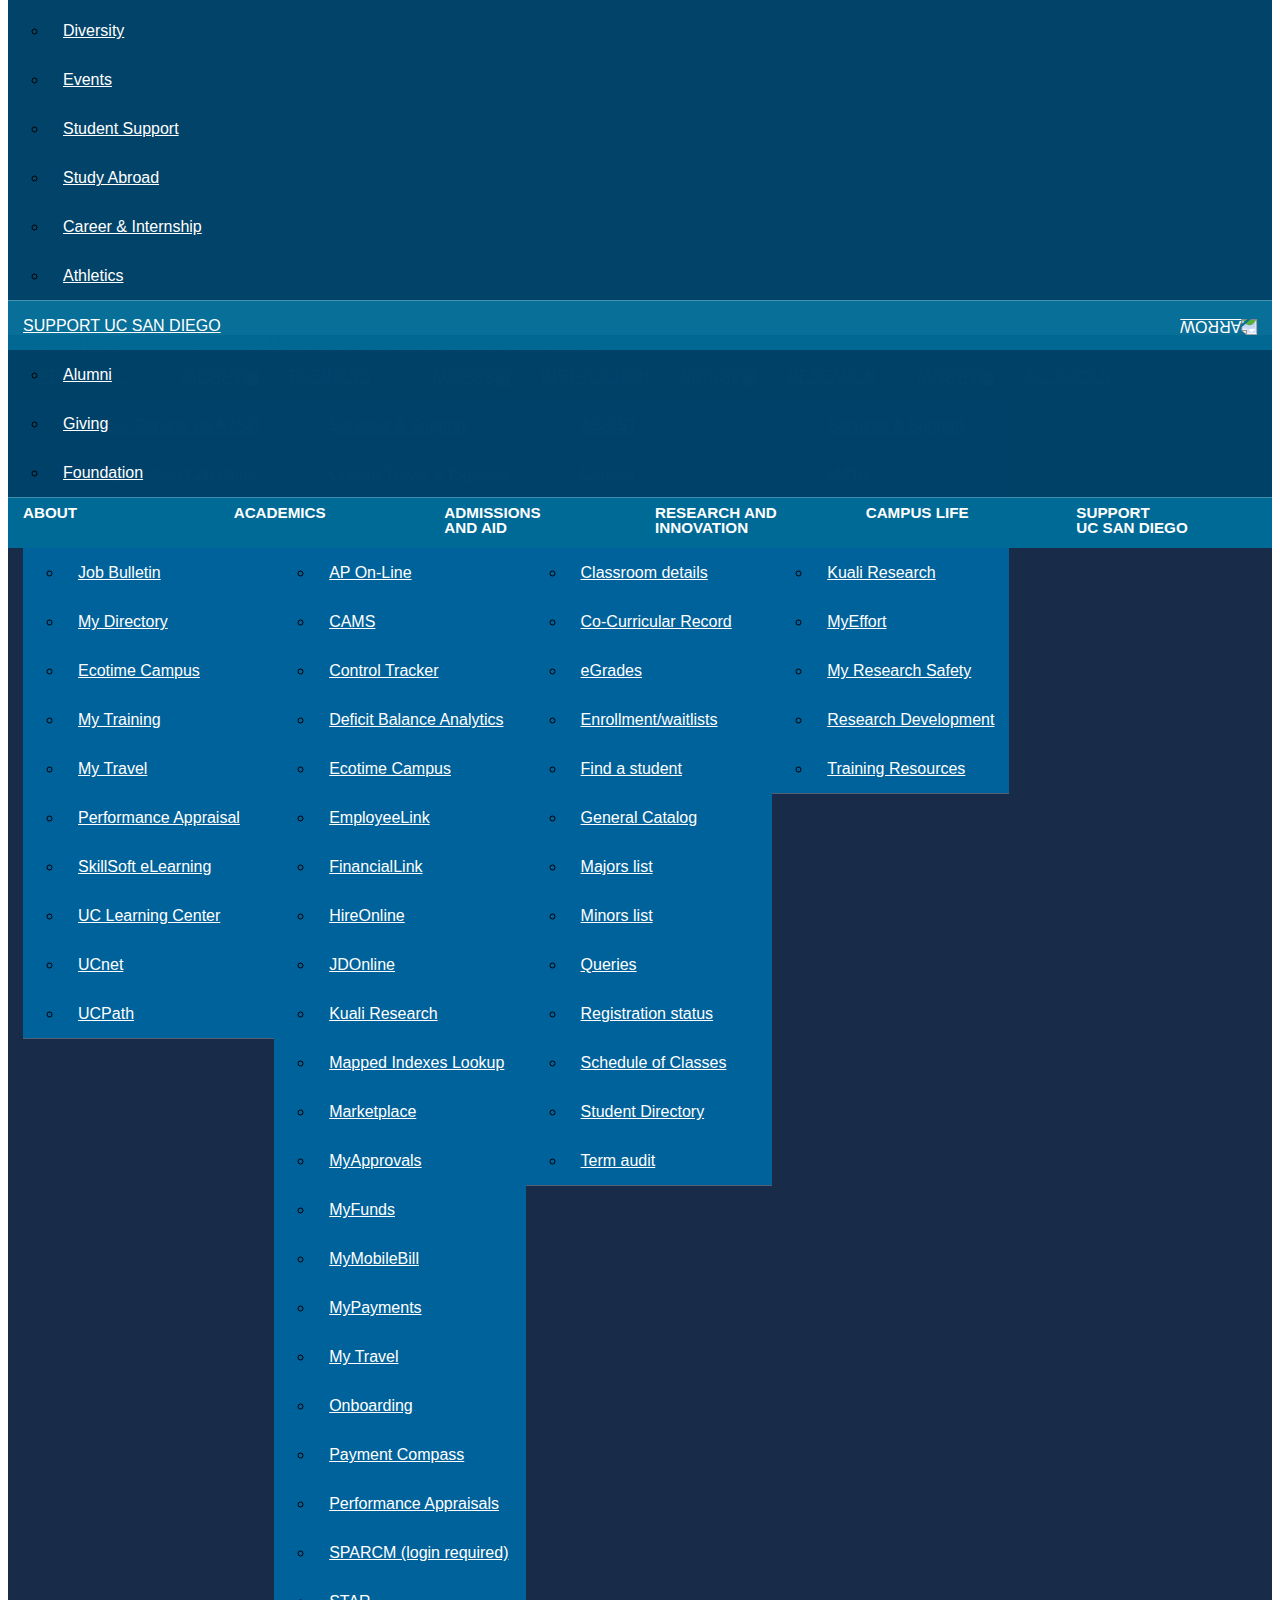
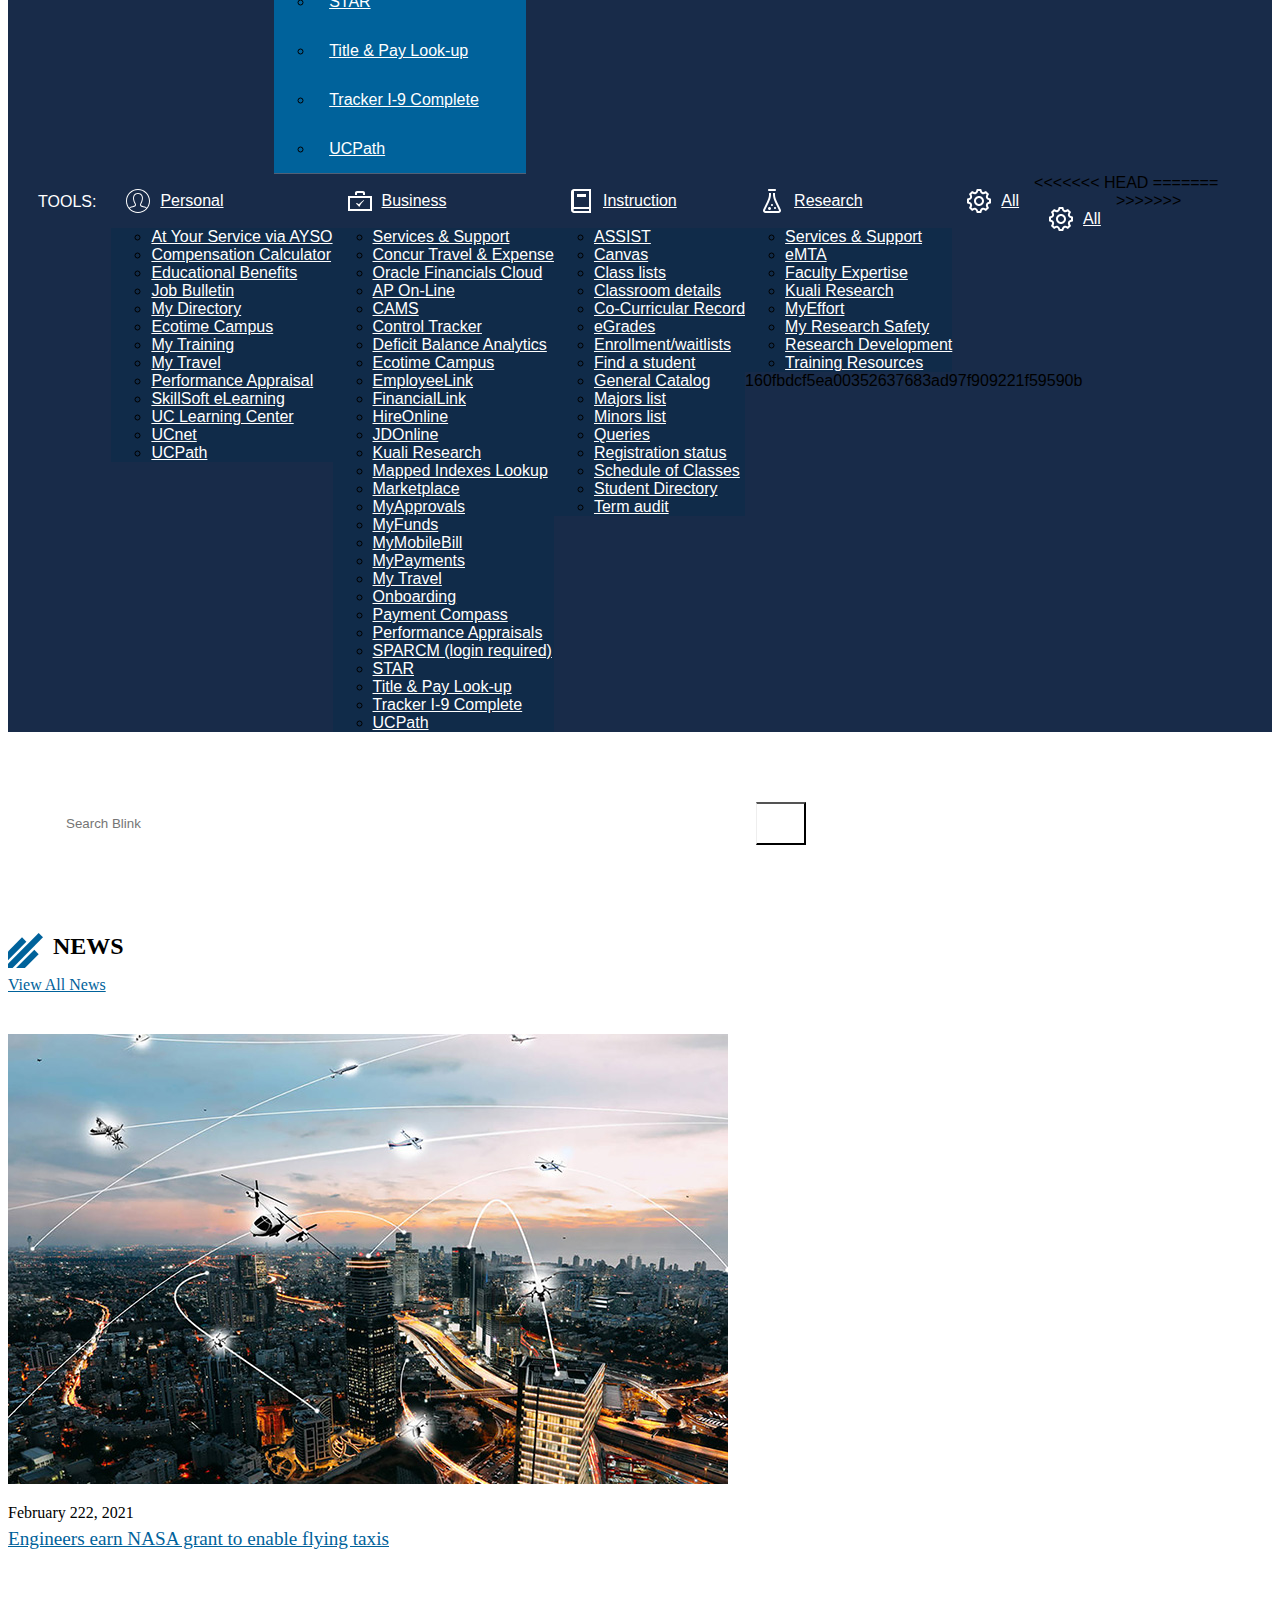
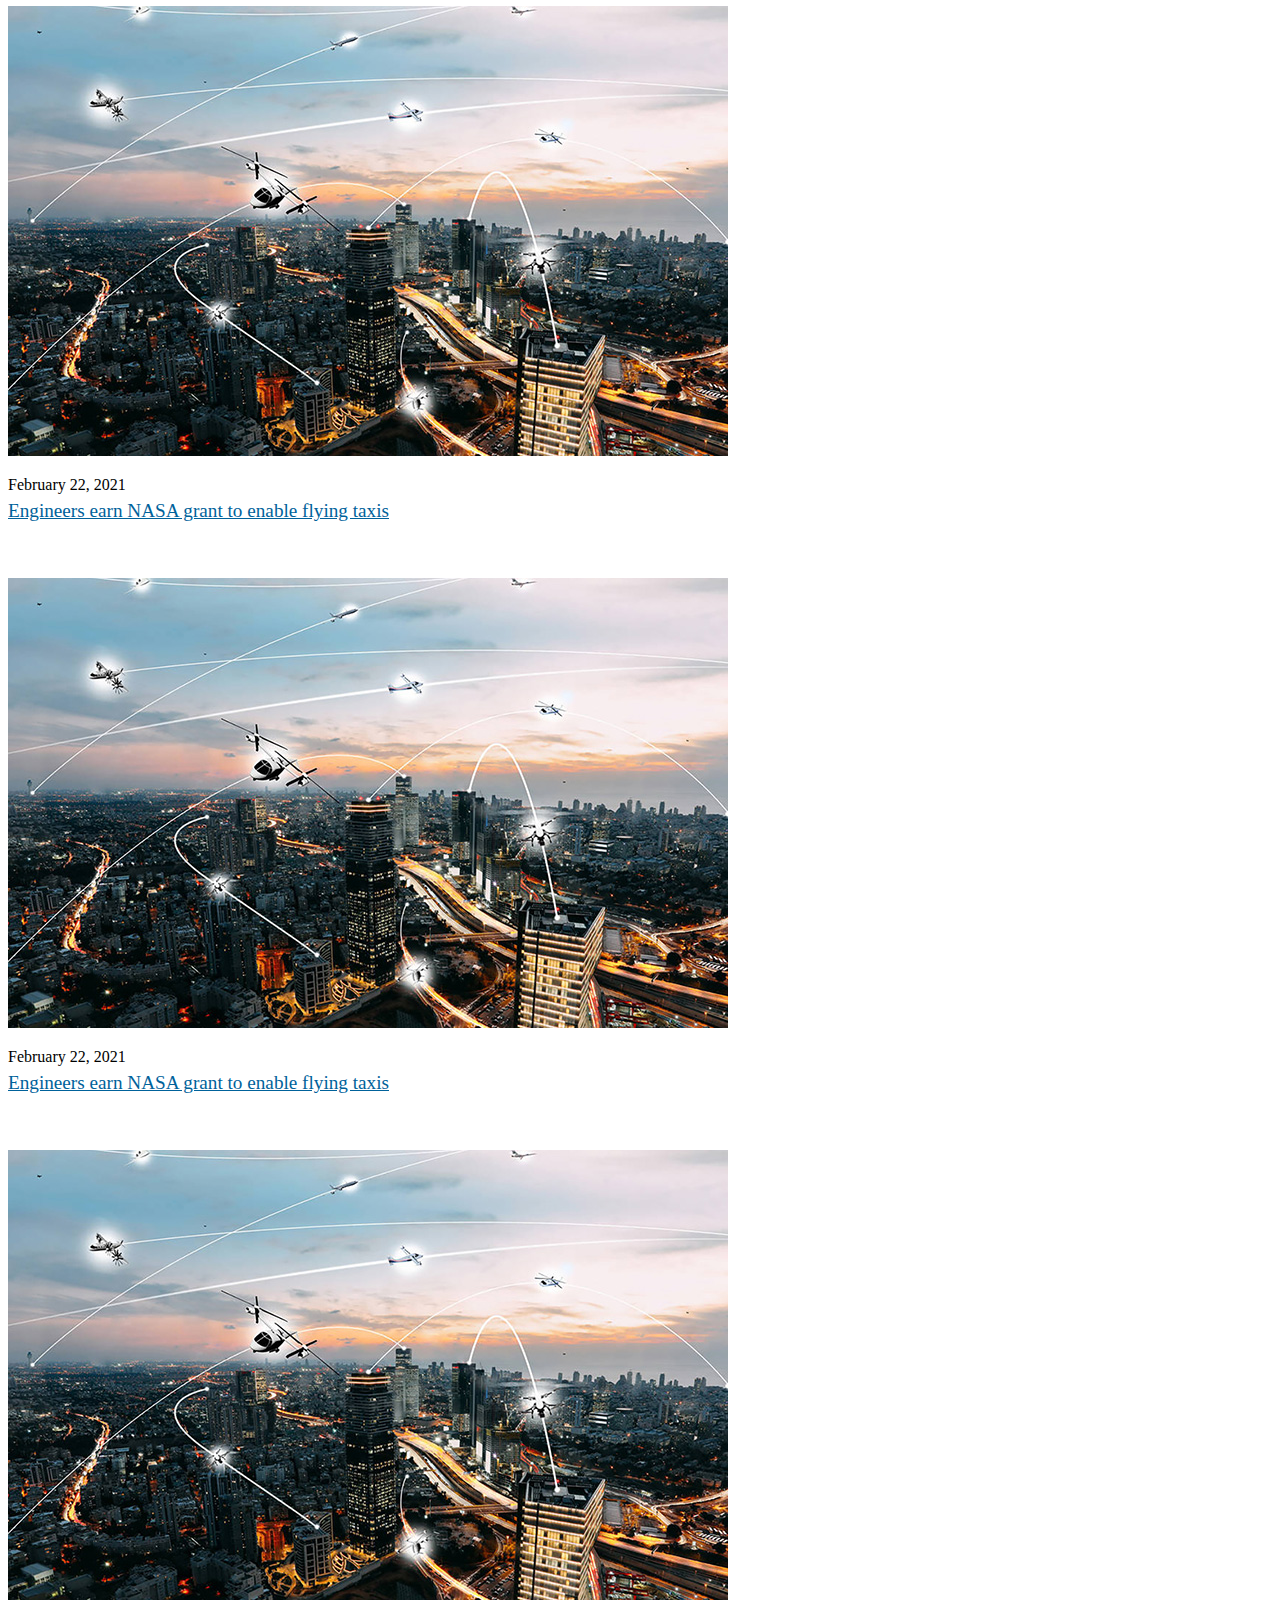
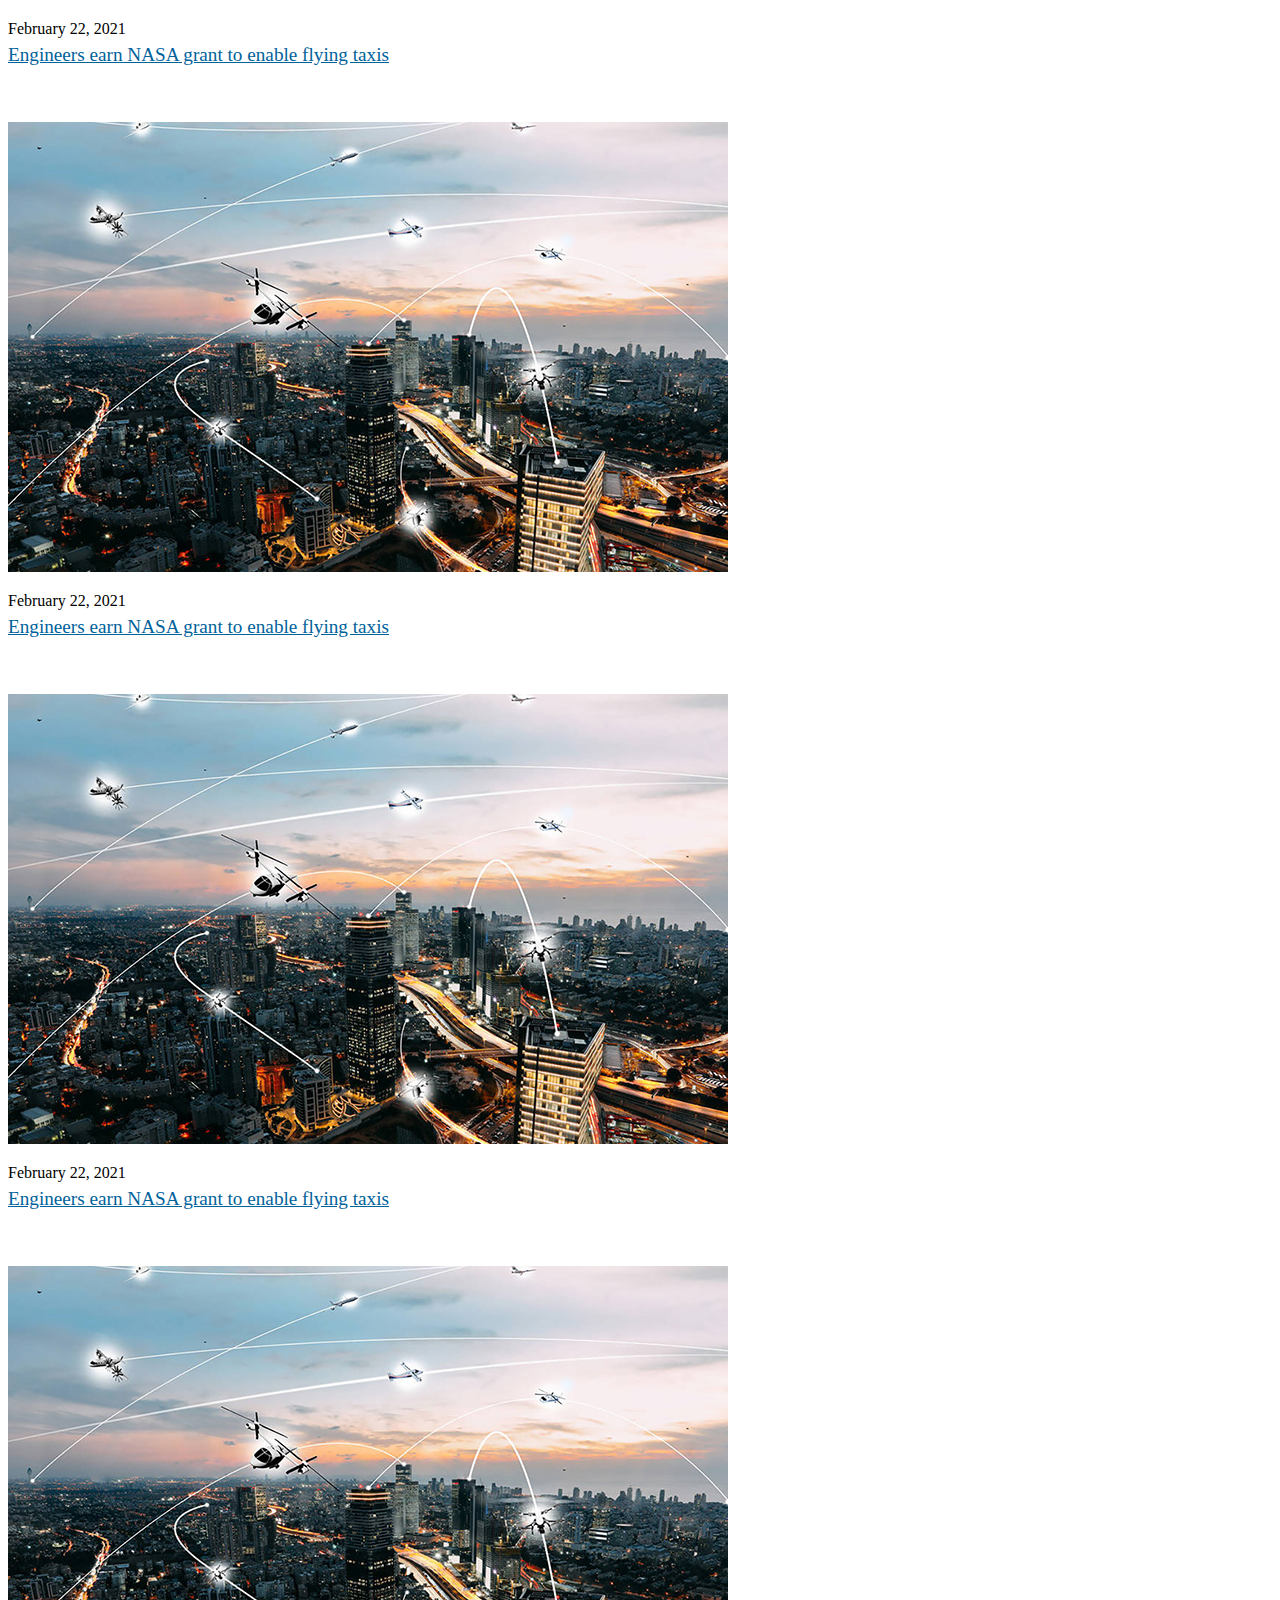
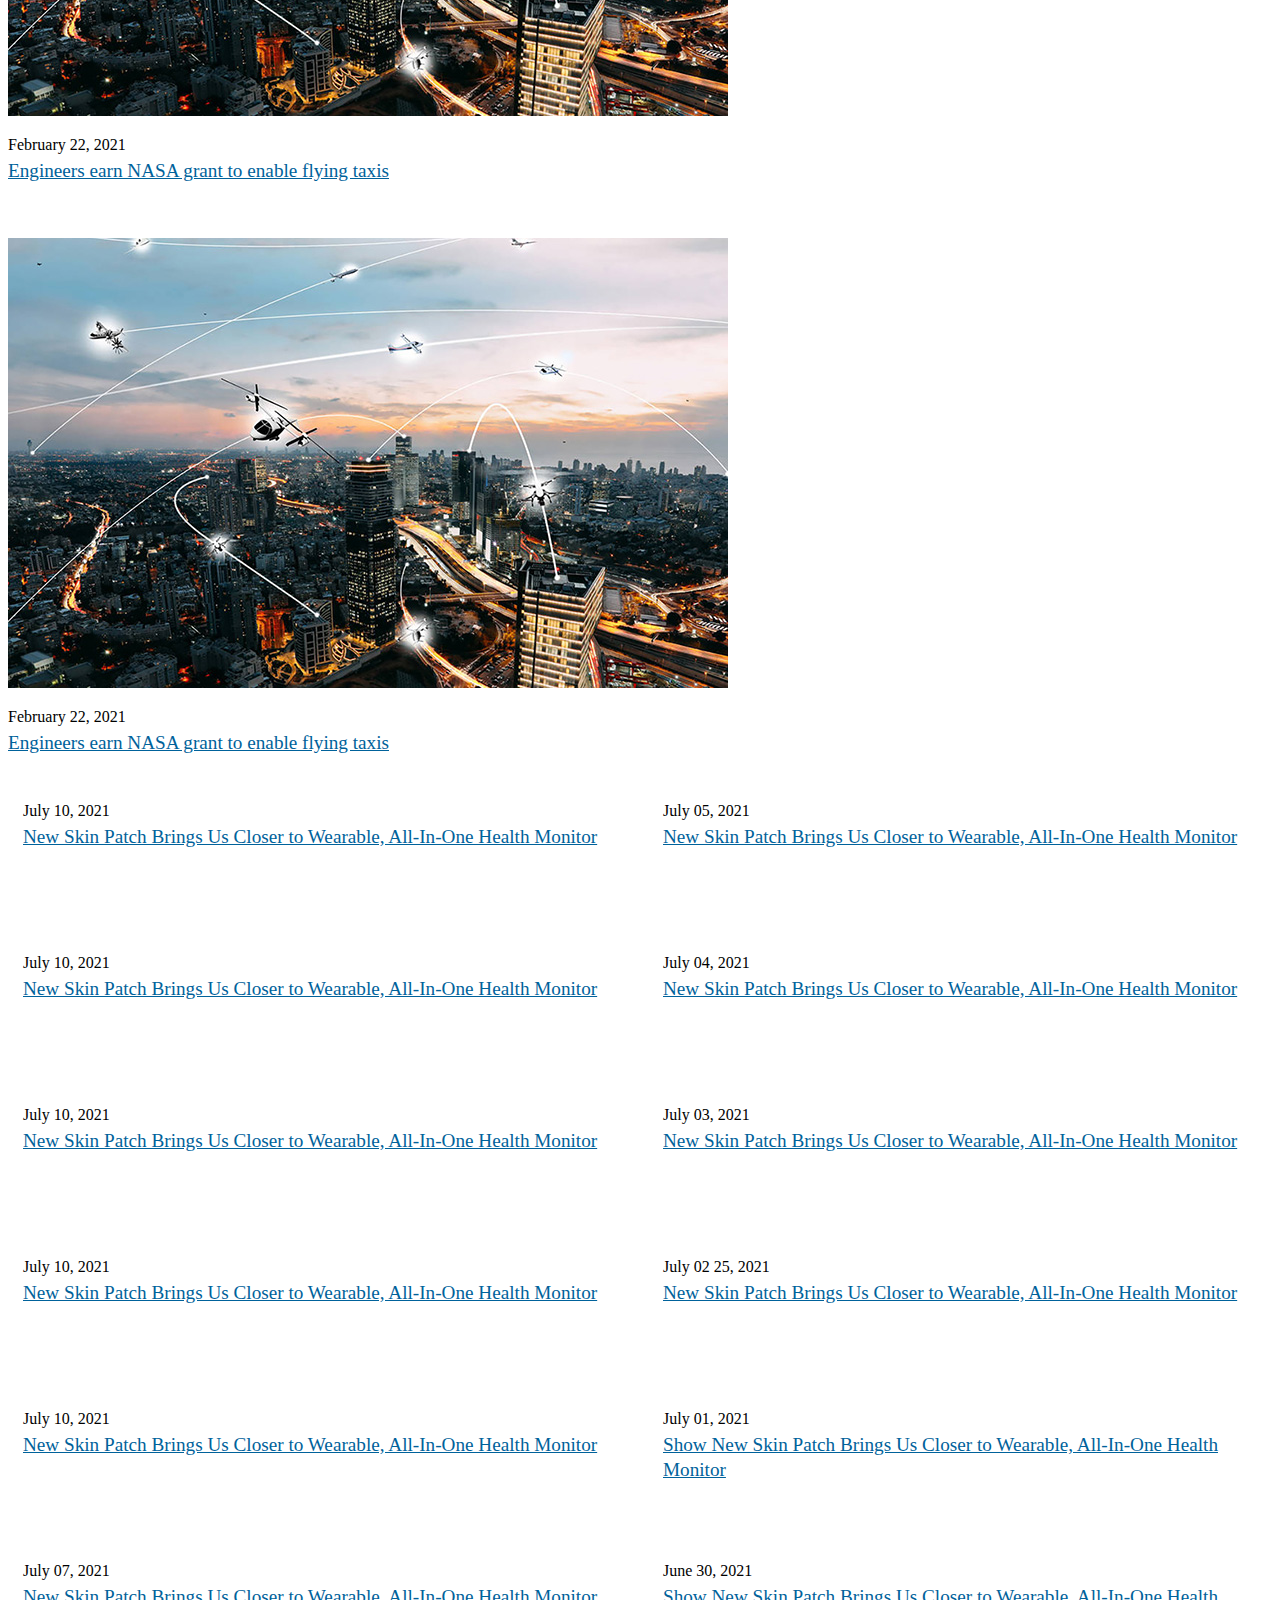
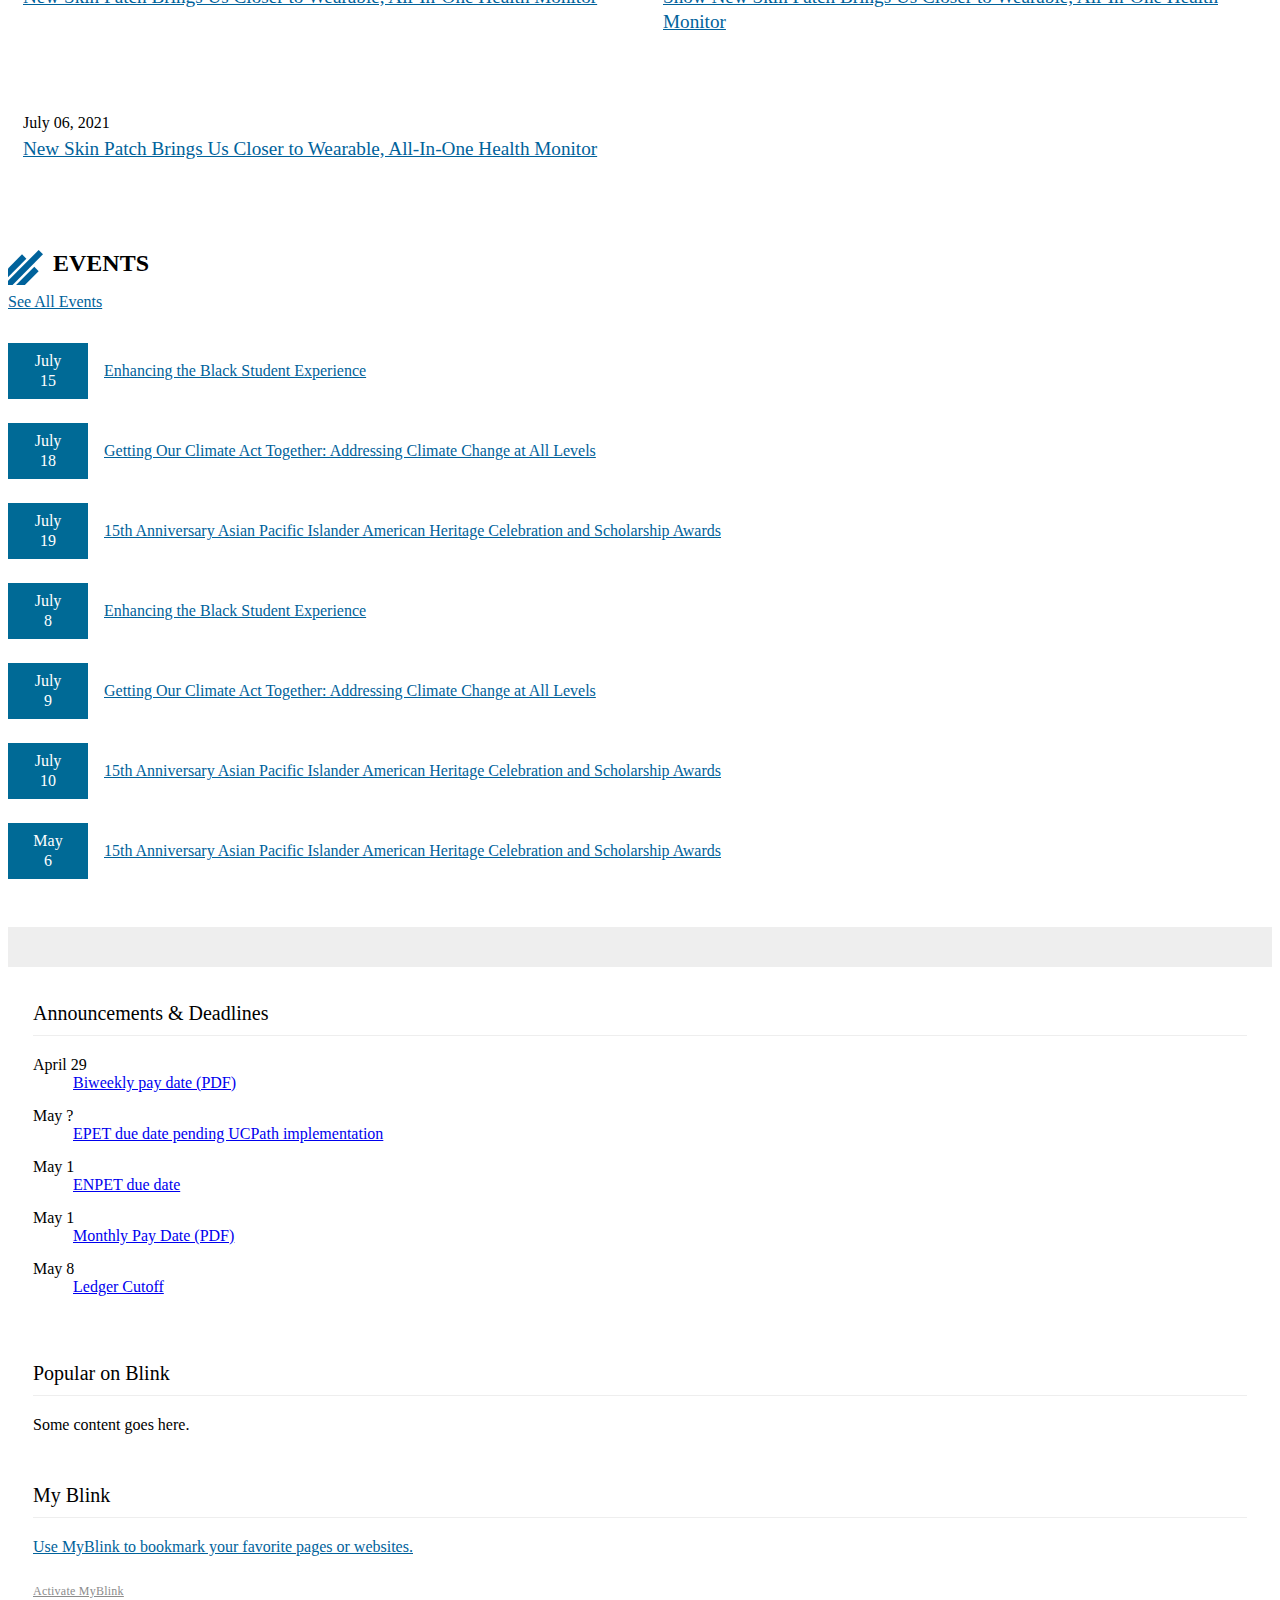
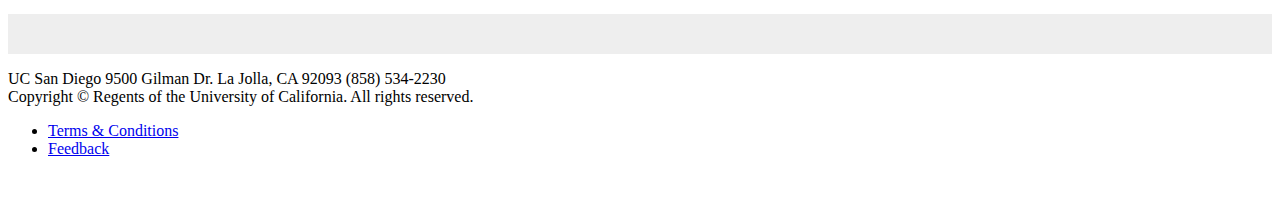
==== commit c11e5036: "Merge pull request #1 from chorta/feature/homepage-redesign-jc" ====
--- a/index.html
+++ b/index.html
@@ -97,11 +97,16 @@
 		<div class="container">
 			<div class="navbar-header">
 				<a aria-expanded="false" class="navbar-toggle collapsed" data-target="#navbar-collapse-grid" data-toggle="collapse" href="#">
-					<span class="sr-only">Toggle navigation</span>
+					<span class="sr-only">Toggle Main navigation</span>
 					<span class="icon-bar"></span>
 					<span class="icon-bar"></span>
 					<span class="icon-bar"></span>
 				</a>
+				<!-- Toolbar dropdown -->
+				<a aria-expanded="false" class="navbar-toolbar-icon navbar-toggle collapsed" data-target="#navbar-collapse-toolbar" data-toggle="collapse" href="#">
+					<span class="sr-only">Toggle Toolbar navigation</span>
+					<span class="toolbar-icon"></span>
+				</a>			 
 				<!-- mobile search dropdown -->
 				
 						
@@ -446,9 +451,11 @@
 <!-- end navbar -->
 
 <!-- begin toolbar nav -->
-
 <nav class="navbar navbar-default navbar-static-top" id="toolbar-nav">
+<<<<<<< HEAD
 		
+=======
+>>>>>>> 160fbdcf5ea00352637683ad97f909221f59590b
 	
 	<div class="container-fluid toolbar-wrap">
 		<div class="container">                
@@ -655,7 +662,11 @@
 	                  <li><a href="https://blink.ucsd.edu/research/training/index.html">Training Resources</a></li>
 						</ul>
 					</li>
+<<<<<<< HEAD
 	            <li><a href="https://blink.ucsd.edu/_tool-page/"><img class="toolbar-icon" src="images/icons/all-tools-icon.svg"/> All</a></li>
+=======
+	            <li><a href="https://blink.ucsd.edu/_tool-page/" aria-label="All Tools"><img class="toolbar-icon" src="/images/icons/all-tools-icon.svg"/>All</a></li>
+>>>>>>> 160fbdcf5ea00352637683ad97f909221f59590b
 				</ul>
 	
 			</div>
@@ -673,7 +684,7 @@
           <div class="col-md-8">
 	         
 	         <div class="jumbosearch-container"> 
-	            <h1 id="personal-greeting"></h1>
+	            <h1 id="personal-greeting" aria-label="Blink Homepage"></h1>
 	            <form action="https://blink.ucsd.edu/search/index.html" method="get" id="jumbo-search">
 	              <input type="search" aria-label="Search Blink" id="blinksearch" class="blinksearch" name="q" placeholder="Search Blink" class="gcse-search" enableAutoComplete="true"><button class="btn btn-default" aria-label="Search" type="submit"><span class="glyphicon glyphicon-search"></span></button>
 	            </form>
--- a/css/blink.css
+++ b/css/blink.css
@@ -1,2781 +1,2 @@
-@charset "UTF-8";
-/****** Bread Crubm Adjustments */
-.breadcrumb {
-  margin: 20px 0;
-}
+.breadcrumb{margin:20px 0}#faculty-staff-badge{display:inline;font-weight:bold;margin-left:-15px;margin-right:5px;padding:5px;width:115px}#faculty-staff-badge a{color:#ffac05}#faculty-staff-badge a:hover{text-decoration:none !important}#faculty-staff-badge .fs-badge-f,#faculty-staff-badge .fs-badge-s{color:#006a95}@media only screen and (max-width: 768px){#faculty-staff-badge{margin-left:0 !important;padding-left:0 !important}}.article_info{overflow:hidden;padding:5px;margin:20px 0;width:100%;font-size:13px;color:#636363;border-bottom:1px solid #eee}.article_updated_at{width:65%;float:left}.article_feedback{width:25%;float:right;text-align:right}@media only screen and (max-width: 576px){.article_updated_at{margin-bottom:10px}.article_updated_at,.article_feedback{text-align:left;float:left;width:100%}}#blink_faq_content h2{margin-top:1em;border-bottom:1px solid #ccc}.faq_question{color:#034f80;cursor:pointer;padding:5px 10px 5px 30px;background:#fff url(../images/faq_sprite.gif) no-repeat scroll 0 5px;margin:0}.faq_question:hover{background-color:#f0f8ff}.faq_answer{padding:5px 10px 5px 30px;background:#e2e9f3 url(../images/faq_sprite.gif) no-repeat scroll 0 -95px}.faq_expand_all{text-decoration:none;color:#666;padding-left:10px;background:#fff url(../images/blink_sprite.gif) 0 0px no-repeat}.faq_all_expanded{background:#fff url(../images/blink_sprite.gif) 0 -25px no-repeat}.faq_expand_all:hover{text-decoration:underline}.faq_expand_some{float:right;font-size:65%;font-weight:normal;text-decoration:none;color:#666;padding-left:10px;background:#fff url(../images/blink_sprite.gif) 0 0px no-repeat}.faq_some_expanded{background:#fff url(../images/blink_sprite.gif) 0 -25px no-repeat}.faq_expand_some:hover{text-decoration:underline}.drawer-wrapper{clear:both}.gray-trdnt{background-image:url(../images/bg-light-gray-trident.png);background-position:0 -75px;margin:20px 0;padding-left:5px !important;padding-right:5px !important}.gray-trdnt p{margin-bottom:0}.disclaimer-text{clear:both;font-size:90%;color:#666;font-style:italic}#blink_release_content h2{padding-bottom:10px;border-bottom:1px solid #000}.release_name{color:#034f80;cursor:pointer;padding:5px 10px 5px 5px;margin:0;background:#fff}.release_desc{background:#e2e9f3;padding:10px}.release_desc ul>li{margin-bottom:0}.new:after{content:"new";background:#f2ad23;margin-left:10px;border-radius:3px;padding-left:4px;padding-right:4px}.release_expand_all{text-decoration:none;color:#666;padding-left:10px;background:#fff url(../images/blink_sprite.gif) 0 0 no-repeat}.release_expand_some{float:right;font-weight:400;text-decoration:none;color:#666;padding-left:10px;background:#fff url(../images/blink_sprite.gif) 0 0 no-repeat}.error-page{margin:0}.error-page h1,.error-page h2{text-transform:none}.error-page form{margin:40px 0}.error-page .blinksearch-404{width:65%;border:1px solid #eee;border-radius:0;padding:10px;vertical-align:middle}.error-page .btn-404{background:#ffcd00;color:#333;text-transform:none;vertical-align:middle;margin:0;padding:8px;height:44px;line-height:0;min-width:50px;border:1px solid #ffcd00;border-radius:0}.jumbotron p,.jumbotron .btn-default{font-size:1em !important}.carousel-caption p{line-height:1.5 !important}body,html{overflow-x:visible}h3{font-size:23px}.layout-title{height:140px}@media(max-width: 991px){.layout-title{height:115px;padding:1em 0}}@media(max-width: 475px){.layout-title{height:75px}}.title-logo{background:none;background-size:105px;background-repeat:no-repeat;display:block !important;height:65px;margin-top:23px;float:left}@media(max-width: 4995px){.title-logo{margin-top:15px}}#logo-container{width:360px;height:73px;background:url("../images/ucsd-blink.svg");background-repeat:no-repeat;float:left;margin-top:10px}@media(max-width: 1199px){#logo-container{width:360px;position:absolute}}@media(max-width: 520px){#logo-container{width:60%}}@media(max-width: 475px){#logo-container{width:53%;margin-top:0}}@media(max-width: 339px){#logo-container{width:48%}}a.title-logo.ucsd-logo{background-size:193px;width:193px}@media(max-width: 1199px){a.title-logo.ucsd-logo{background-size:397px;width:180px}}@media(max-width: 475px){a.title-logo.ucsd-logo{background-size:190px 46px;width:87px;height:auto}}@media(-webkit-min-device-pixel-ratio: 1.1){a.title-logo.ucsd-logo{background-size:423px;background-repeat:no-repeat}}@media(-webkit-min-device-pixel-ratio: 1.1)and (max-width: 1199px){a.title-logo.ucsd-logo{background-size:396px}}@media(-webkit-min-device-pixel-ratio: 1.1)and (max-width: 499px){a.title-logo.ucsd-logo{background-size:245px;width:115px}}.col-sm-3.pull-left.top-logo{padding:0;width:221px}@media(max-width: 1199px){.col-sm-3.pull-left.top-logo{height:80px;width:206px}}@media(max-width: 475px){.col-sm-3.pull-left.top-logo{height:49px;width:92px}}@media(-webkit-min-device-pixel-ratio: 1.1)and (max-width: 1199px){.col-sm-3.pull-left.top-logo{width:209px}}@media(-webkit-min-device-pixel-ratio: 1.1)and (max-width: 499px){.col-sm-3.pull-left.top-logo{width:128px;height:56px}}@media(-webkit-min-device-pixel-ratio: 1.1)and (max-width: 375px){.col-sm-3.pull-left.top-logo{width:125px}}a.title-logo.blink-logo{background-size:105px;width:105px}@media(max-width: 1199px){a.title-logo.blink-logo{background-size:105px;width:105px}}@media(max-width: 475px){a.title-logo.blink-logo{background-size:47.5px;width:95px}}@media(-webkit-min-device-pixel-ratio: 1.1){a.title-logo.blink-logo{background-size:105px;background-repeat:no-repeat}}@media(-webkit-min-device-pixel-ratio: 1.1)and (max-width: 499px){a.title-logo.blink-logo{background-size:55px;max-width:65px;height:35px}}.col-sm-2.pull-left.top-logo{padding-right:0;padding-left:30px;width:115px}@media(max-width: 1199px){.col-sm-2.pull-left.top-logo{height:80px;width:140px;padding-left:27px}}@media(max-width: 475px){.col-sm-2.pull-left.top-logo{height:49px;padding-left:5px;width:59px}}@media(-webkit-min-device-pixel-ratio: 1.1)and (max-width: 499px){.col-sm-2.pull-left.top-logo{width:70px;padding-left:20px}}@media(-webkit-min-device-pixel-ratio: 1.1)and (max-width: 375px){.col-sm-2.pull-left.top-logo{padding-left:15px}}.ds-container{display:block;height:30px;margin-bottom:15px;width:100%}@media(max-width: 991px){.ds-container{margin-top:25px}}@media(max-width: 520px){.ds-container{margin-top:20px}}@media(max-width: 475px){.ds-container{margin-top:5px}}.si-container{display:block;overflow:hidden;float:right;width:35px}.system-status{display:block;margin-left:10px;float:right;width:auto}.system-status p{line-height:1.5}#status-link{overflow:hidden;display:block}.status-indicator{height:7px;width:7px;display:block;margin:9px 2px;border-radius:10px;float:left}.status-indicator.warning{background:#e6131c}.status-indicator.issue{background:#e6b540}.status-indicator.allclear{background:#008a4a}@media(max-width: 991px){.system-status{font-size:13px;padding-top:3px}}a.title-header{display:none}@media(max-width: 768px){.system-status{float:left}.system-status-message{display:none}}.sb-container{margin:0 0 0 10px;float:right;display:block}.sb-container [role=button]{cursor:pointer}.sb-container label{display:inline-block;max-width:100%;margin-bottom:5px;font-weight:700}.sb-container input[type=search]{-webkit-box-sizing:border-box;-moz-box-sizing:border-box;box-sizing:border-box}.sb-container input[type=checkbox],.sb-container input[type=radio]{margin:4px 0 0;line-height:normal}.sb-container input[type=file]{display:block}.sb-container input[type=range]{display:block;width:100%}.sb-container input[type=checkbox]:focus,.sb-container input[type=file]:focus,.sb-container input[type=radio]:focus{outline:5px auto -webkit-focus-ring-color;outline-offset:-2px}.sb-container .form-control{display:block;width:100%;height:49px;padding:6px 12px;font-size:16px;line-height:1.44;color:#747678;background-color:#fff;background-image:none;border:1px solid #ccc;border-radius:0;-webkit-box-shadow:inset 0 1px 1px rgba(0,0,0,.075);box-shadow:inset 0 1px 1px rgba(0,0,0,.075);-webkit-transition:border-color ease-in-out .15s,box-shadow ease-in-out .15s;-o-transition:border-color ease-in-out .15s,box-shadow ease-in-out .15s;transition:border-color ease-in-out .15s,box-shadow ease-in-out .15s}.sb-container .form-control:focus{border-color:#66afe9;outline:0;-webkit-box-shadow:inset 0 1px 1px rgba(0,0,0,.075),0 0 8px rgba(102,175,233,.6);box-shadow:inset 0 1px 1px rgba(0,0,0,.075),0 0 8px rgba(102,175,233,.6)}.sb-container .form-control::-moz-placeholder{color:#7f7f7f;opacity:1}.sb-container .form-control:-ms-input-placeholder{color:#7f7f7f}.sb-container .form-control::-webkit-input-placeholder{color:#7f7f7f}.sb-container .form-control::-ms-expand{border:0;background-color:transparent}.sb-container .form-control[disabled],.sb-container .form-control[readonly]{background-color:#eee;opacity:1}.sb-container .form-control[disabled]{cursor:not-allowed}.sb-container input[type=search]{-webkit-appearance:none}@media screen and (-webkit-min-device-pixel-ratio: 0){.sb-container input[type=date].form-control,.sb-container input[type=datetime-local].form-control,.sb-container input[type=month].form-control,.sb-container input[type=time].form-control{line-height:49px}}.sb-container .form-group{margin-bottom:15px}.sb-container .radio{position:relative;display:block;margin-top:10px;margin-bottom:10px}.sb-container .radio label{min-height:23px;padding-left:20px;margin-bottom:0;font-weight:400;cursor:pointer}.sb-container .radio input[type=radio],.sb-container .radio-inline input[type=radio]{position:absolute;margin-left:-20px}.sb-container .radio+.radio{margin-top:-5px}.sb-container .radio-inline{position:relative;display:inline-block;padding-left:20px;margin-bottom:0;vertical-align:middle;font-weight:400;cursor:pointer}.sb-container .radio-inline+.radio-inline{margin-top:0;margin-left:10px}.sb-container input[type=checkbox][disabled],.sb-container input[type=radio][disabled]{cursor:not-allowed}@media(min-width: 768px){.sb-container .form-inline .form-group{display:inline-block;margin-bottom:0;vertical-align:middle}.sb-container .form-inline .form-control{display:inline-block;width:auto;vertical-align:middle}.sb-container .form-inline .input-group{display:inline-table;vertical-align:middle}.sb-container .form-inline .input-group .form-control,.sb-container .form-inline .input-group .input-group-btn{width:auto}.sb-container .form-inline .input-group>.form-control{width:100%}.sb-container .form-inline .control-label{margin-bottom:0;vertical-align:middle}.sb-container .form-inline .radio{display:inline-block;margin-top:0;margin-bottom:0;vertical-align:middle}.sb-container .form-inline .radio label{padding-left:0}.sb-container .form-inline .radio input[type=radio]{position:relative;margin-left:0}}.sb-container .btn{display:inline-block;margin-bottom:0;font-weight:700;text-align:center;vertical-align:middle;touch-action:manipulation;cursor:pointer;background-image:none;border:1px solid transparent;white-space:nowrap;padding:6px 12px;font-size:16px;line-height:1.44;border-radius:0;-webkit-user-select:none;-moz-user-select:none;-ms-user-select:none;user-select:none}.sb-container .btn:active:focus,.sb-container .btn:focus{outline:5px auto -webkit-focus-ring-color;outline-offset:-2px}.sb-container .btn:focus,.sb-container .btn:hover{color:#fff;text-decoration:none}.sb-container .btn:active{outline:0;background-image:none;-webkit-box-shadow:inset 0 3px 5px rgba(0,0,0,.125);box-shadow:inset 0 3px 5px rgba(0,0,0,.125)}.sb-container .btn[disabled]{cursor:not-allowed;opacity:.65;-webkit-box-shadow:none;box-shadow:none}.sb-container .btn-primary{color:#fff;background-color:#006a96;border-color:transparent}.sb-container .btn-primary:focus{color:#fff;background-color:#004663;border-color:transparent}.sb-container .btn-primary:hover{color:#fff;background-color:#004663;border-color:transparent}.sb-container .btn-primary:active{color:#fff;background-color:#004663;border-color:transparent}.sb-container .btn-primary:active:focus,.sb-container .btn-primary:active:hover{color:#fff;background-color:#002d3f;border-color:transparent}.sb-container .btn-primary:active{background-image:none}.sb-container .btn-primary[disabled]:focus,.sb-container .btn-primary[disabled]:hover{background-color:#006a96;border-color:transparent}.sb-container .btn-group{position:relative;display:inline-block;vertical-align:middle}.sb-container .btn-group>.btn{position:relative;float:left}.sb-container .btn-group>.btn:active,.sb-container .btn-group>.btn:focus,.sb-container .btn-group>.btn:hover{z-index:2}.sb-container .btn-group .btn+.btn,.sb-container .btn-group .btn+.btn-group,.sb-container .btn-group .btn-group+.btn,.sb-container .btn-group .btn-group+.btn-group{margin-left:-1px}.sb-container .btn-group>.btn:first-child{margin-left:0}.sb-container .btn-group>.btn:last-child:not(:first-child){border-bottom-left-radius:0;border-top-left-radius:0}.sb-container .btn-group>.btn-group{float:left}.sb-container .btn-group>.btn-group:not(:first-child):not(:last-child)>.btn{border-radius:0}.sb-container .btn-group>.btn-group:first-child:not(:last-child)>.btn:last-child{border-bottom-right-radius:0;border-top-right-radius:0}.sb-container .btn-group>.btn-group:last-child:not(:first-child)>.btn:first-child{border-bottom-left-radius:0;border-top-left-radius:0}.sb-container [data-toggle=buttons]>.btn input[type=checkbox],.sb-container [data-toggle=buttons]>.btn input[type=radio],.sb-container [data-toggle=buttons]>.btn-group>.btn input[type=checkbox],.sb-container [data-toggle=buttons]>.btn-group>.btn input[type=radio]{position:absolute;clip:rect(0, 0, 0, 0);pointer-events:none}.sb-container .input-group{position:relative;display:table;border-collapse:separate}.sb-container .input-group[class*=col-]{float:none;padding-left:0;padding-right:0}.sb-container .input-group .form-control{position:relative;z-index:2;float:left;width:100%;margin-bottom:0}.sb-container .input-group .form-control:focus{z-index:3}.sb-container .input-group .form-control,.sb-container .input-group-btn{display:table-cell}.sb-container .input-group .form-control:not(:first-child):not(:last-child),.sb-container .input-group-btn:not(:first-child):not(:last-child){border-radius:0}.sb-container .input-group-btn{width:1%;white-space:nowrap;vertical-align:middle}.sb-container .input-group .form-control:first-child,.sb-container .input-group-btn:first-child>.btn,.sb-container .input-group-btn:first-child>.btn-group>.btn,.sb-container .input-group-btn:last-child>.btn-group:not(:last-child)>.btn{border-bottom-right-radius:0;border-top-right-radius:0}.sb-container .input-group .form-control:last-child,.sb-container .input-group-btn:first-child>.btn-group:not(:first-child)>.btn,.sb-container .input-group-btn:first-child>.btn:not(:first-child),.sb-container .input-group-btn:last-child>.btn,.sb-container .input-group-btn:last-child>.btn-group>.btn{border-bottom-left-radius:0;border-top-left-radius:0}.sb-container .input-group-btn{position:relative;font-size:0;white-space:nowrap}.sb-container .input-group-btn>.btn{position:relative}.sb-container .input-group-btn>.btn+.btn{margin-left:-1px}.sb-container .input-group-btn>.btn:active,.sb-container .input-group-btn>.btn:focus,.sb-container .input-group-btn>.btn:hover{z-index:2}.sb-container .input-group-btn:first-child>.btn,.sb-container .input-group-btn:first-child>.btn-group{margin-right:-1px}.sb-container .input-group-btn:last-child>.btn,.sb-container .input-group-btn:last-child>.btn-group{z-index:2;margin-left:-1px}.sb-container .navbar-form{margin-left:-15px;margin-right:-15px;padding:10px 15px;border-top:1px solid transparent;border-bottom:1px solid transparent;-webkit-box-shadow:inset 0 1px 0 rgba(255,255,255,.1),0 1px 0 rgba(255,255,255,.1);box-shadow:inset 0 1px 0 rgba(255,255,255,.1),0 1px 0 rgba(255,255,255,.1);margin-top:15.5px;margin-bottom:15.5px}@media(min-width: 768px){.sb-container .navbar-form .form-group{display:inline-block;margin-bottom:0;vertical-align:middle}.sb-container .navbar-form .form-control{display:inline-block;width:auto;vertical-align:middle}.sb-container .navbar-form .input-group{display:inline-table;vertical-align:middle}.sb-container .navbar-form .input-group .form-control,.sb-container .navbar-form .input-group .input-group-btn{width:auto}.sb-container .navbar-form .input-group>.form-control{width:100%}.sb-container .navbar-form .control-label{margin-bottom:0;vertical-align:middle}.sb-container .navbar-form .radio{display:inline-block;margin-top:0;margin-bottom:0;vertical-align:middle}.sb-container .navbar-form .radio label{padding-left:0}.sb-container .navbar-form .radio input[type=radio]{position:relative;margin-left:0}}@media(max-width: 991px){.sb-container .navbar-form{display:none}.sb-container .navbar-form .form-group{margin-bottom:5px}.sb-container .navbar-form .form-group:last-child{margin-bottom:0}}@media(min-width: 992px){.sb-container .navbar-form{width:auto;border:0;margin-left:0;margin-right:0;padding-top:0;padding-bottom:0;-webkit-box-shadow:none;box-shadow:none}}.sb-container .navbar-btn{margin-top:15.5px;margin-bottom:15.5px}@media(min-width: 992px){.sb-container .navbar-right{float:right !important;margin-right:-15px}.sb-container .navbar-right~.navbar-right{margin-right:0}}.sb-container .label{display:inline;padding:.2em .6em .3em;font-size:75%;font-weight:700;line-height:1;color:#fff;text-align:center;white-space:nowrap;vertical-align:baseline;border-radius:.25em}.sb-container .label:empty{display:none}.sb-container .btn .label{position:relative;top:-1px}.sb-container .label-primary{background-color:#006a96}.sb-container .label-primary[href]:focus,.sb-container .label-primary[href]:hover{background-color:#004663}.sb-container input[type=text]{color:#484949}.sb-container .btn{font-size:15px;text-transform:uppercase;padding:.8em 1.5em;min-width:200px;margin-bottom:1em;letter-spacing:.08em;font-weight:400}.sb-container .btn.navbar-btn{min-width:0}.sb-container .btn-primary{font-family:BrixSansBold}.sb-container .navbar-search .btn{min-width:0}.sb-container .navbar-search #inputSearch{height:48px}.sb-container .search-icon img{opacity:.5;padding-top:.25em}.sb-container .search-icon.search-expand{background-color:#d3d3d3;padding:.725em}.sb-container .search-icon.search-expand img{opacity:.5;height:24px;padding:0}@media(min-width: 992px){.sb-container .navbar-right{margin-right:0}.sb-container .navbar-search #inputSearch{padding-left:2.5em}.sb-container .navbar-search #inputSearch{opacity:0;width:0;width:220px !important}.sb-container .navbar-search .input-group{margin:.85em .7em 0}.sb-container .navbar-search .radio-inline{font-size:.85em;opacity:0}.sb-container .navbar-search #inputSearch.hidden,.sb-container .navbar-search .radio-inline.hidden{display:none}}@media(min-width: 1025px){.sb-container .search-icon.search-expand:focus,.sb-container .search-icon.search-expand:hover{background-color:#ffcd00}}@media(min-width: 1200px){.sb-container .navbar-search #inputSearch{width:300px !important}}.mobile-search-form{max-width:720px !important;margin:0 auto;padding:10px 0;overflow:hidden}.mobile-search-icon{border:0;border-radius:0}#q,#entry,.dropdown-search .radio-inline{margin-right:10px;float:right}#entry{height:48px;width:276px}.input-group.nav-search-mobile{float:right !important}.btn.btn-primary.search-icon.search-expand.mobile-search-icon{margin-bottom:0}.dropdown-search .radio-inline{margin:15px 10px 0 0}#cse-search-box{margin:0;padding:0}#cse-search-box label{padding-bottom:12px;font-weight:bold;opacity:1}.sb-container .navbar-search .input-group{margin-top:0;margin-right:0}input#q,.sb-container .navbar-form .input-group>.form-control{height:48px;width:276px}@media(max-width: 1200px){input#q,.sb-container .navbar-form .input-group>.form-control{width:160px}}@media(max-width: 767px){input#q,.sb-container .navbar-form .input-group>.form-control{width:95%}}.nav{margin-bottom:0;padding-left:0;list-style:none}.nav:after,.nav:before{content:" ";display:table}.nav:after{clear:both}.nav>li{position:relative;display:block}.nav>li>a{position:relative;display:block;padding:10px 15px}.nav>li>a:focus,.nav>li>a:hover{text-decoration:none;background-color:#eee}.nav .open>a,.nav .open>a:focus,.nav .open>a:hover{background-color:#eee;border-color:#006a96}.nav>li>a>img{max-width:none}.navbar{position:relative;min-height:51px;margin-bottom:0;border:1px solid transparent;background:#eee !important}.navbar:after,.navbar:before{content:" ";display:table}.navbar:after{clear:both}@media(min-width: 992px){.navbar{border-radius:0}}.navbar-header:after,.navbar-header:before{content:" ";display:table}.navbar-header:after{clear:both}@media(min-width: 992px){.navbar-header{float:left}}.navbar-collapse{overflow-x:visible;padding-right:15px;padding-left:15px;border-top:1px solid transparent;box-shadow:inset 0 1px 0 rgba(255,255,255,.1);-webkit-overflow-scrolling:touch}.navbar-collapse:after,.navbar-collapse:before{content:" ";display:table}.navbar-collapse:after{clear:both}.navbar-collapse.in{overflow-y:auto}@media(min-width: 992px){.navbar-collapse{width:auto;border-top:0;box-shadow:none}.navbar-collapse.collapse{display:block !important;height:auto !important;padding-bottom:0;overflow:visible !important}.navbar-collapse.in{overflow-y:visible}}.container-fluid>.navbar-collapse,.container-fluid>.navbar-header,.container>.navbar-collapse,.container>.navbar-header{margin-right:-15px;margin-left:-15px}@media(min-width: 992px){.container-fluid>.navbar-collapse,.container-fluid>.navbar-header,.container>.navbar-collapse,.container>.navbar-header{margin-right:0;margin-left:0}}.navbar-toggle{position:relative;float:right;margin-right:15px;padding:9px 10px;margin-top:23px;margin-bottom:23px;background-color:transparent;background-image:none;border:1px solid transparent;border-radius:0}.navbar-toggle:focus{outline:0}.navbar-toggle .icon-bar{display:block;width:22px;height:2px;border-radius:1px}.navbar-toggle .icon-bar+.icon-bar{margin-top:4px}@media(min-width: 992px){.navbar-toggle{display:none}}.navbar-nav{margin:14.25px -15px}.navbar-nav>li>a{padding-top:10px;padding-bottom:10px;line-height:23px}@media(max-width: 991px){.navbar-nav .open .dropdown-menu{position:static;float:none;width:auto;margin-top:0;background-color:transparent;border:0;box-shadow:none}.navbar-nav .open .dropdown-menu .dropdown-header,.navbar-nav .open .dropdown-menu>li>a{padding:5px 15px 5px 25px}.navbar-nav .open .dropdown-menu>li>a{line-height:23px}.navbar-nav .open .dropdown-menu>li>a:focus,.navbar-nav .open .dropdown-menu>li>a:hover{background-image:none}}@media(min-width: 992px){.navbar-nav{float:left;margin:0}.navbar-nav>li{float:left}.navbar-nav>li>a{padding-top:28.5px;padding-bottom:28.5px}}.navbar-form{margin-left:-15px;margin-right:-15px;padding:10px 15px;border-top:1px solid transparent;border-bottom:1px solid transparent;-webkit-box-shadow:inset 0 1px 0 rgba(255,255,255,.1),0 1px 0 rgba(255,255,255,.1);box-shadow:inset 0 1px 0 rgba(255,255,255,.1),0 1px 0 rgba(255,255,255,.1);margin-top:15.5px;margin-bottom:15.5px}@media(min-width: 768px){.navbar-form .form-group{display:inline-block;margin-bottom:0;vertical-align:middle}.navbar-form .form-control{display:inline-block;width:auto;vertical-align:middle}.navbar-form .input-group{display:inline-table;vertical-align:middle}.navbar-form .input-group .form-control,.navbar-form .input-group .input-group-btn{width:auto}.navbar-form .input-group>.form-control{width:100%}.navbar-form .control-label{margin-bottom:0;vertical-align:middle}.navbar-form .radio{display:inline-block;margin-top:0;margin-bottom:0;vertical-align:middle}.navbar-form .radio label{padding-left:0}.navbar-form .radio input[type=radio]{position:relative;margin-left:0}}@media(max-width: 991px){.navbar-form .form-group{margin-bottom:5px}.navbar-form .form-group:last-child{margin-bottom:0}}@media(min-width: 992px){.navbar-form{width:auto;border:0;margin-left:0;margin-right:0;padding-top:0;padding-bottom:0;-webkit-box-shadow:none;box-shadow:none}}.navbar-nav>li>.dropdown-menu{margin-top:0;border-top-right-radius:0;border-top-left-radius:0}.navbar-btn{margin-top:15.5px;margin-bottom:15.5px}.btn-group-sm>.navbar-btn.btn,.navbar-btn.btn-sm{margin-top:23.5px;margin-bottom:23.5px}.btn-group-xs>.navbar-btn.btn,.navbar-btn.btn-xs{margin-top:29px;margin-bottom:29px}@media(min-width: 992px){.navbar-right{float:right !important;margin-right:-15px}.navbar-right~.navbar-right{margin-right:0}}.navbar-default{background-color:#fff;border-color:#eee}.navbar-default .navbar-nav>li>a{color:#fff}.navbar-default .navbar-nav>li>a:focus,.navbar-default .navbar-nav>li>a:hover{color:#fff;background-color:#006a96}.navbar-default .navbar-toggle{border-color:transparent}.navbar-default .navbar-toggle:focus,.navbar-default .navbar-toggle:hover{background-color:#ddd}.navbar-default .navbar-toggle .icon-bar{background-color:#888}.navbar-default .navbar-collapse,.navbar-default .navbar-form{border-color:#eee}.navbar-default .navbar-nav>.open>a,.navbar-default .navbar-nav>.open>a:focus,.navbar-default .navbar-nav>.open>a:hover{background-color:transparent;color:#fff}@media(max-width: 991px){.navbar-default .navbar-nav .open .dropdown-menu>li>a{color:#fff}.navbar-default .navbar-nav .open .dropdown-menu>li>a:focus,.navbar-default .navbar-nav .open .dropdown-menu>li>a:hover{color:#fff;background-color:#006a96}}.navbar-collapse-grid{border:none}.navbar-toggle{margin-right:0;padding-top:6px}.navbar-default .navbar-toggle:focus,.navbar-default .navbar-toggle:hover{background:0 0}.navbar-toggle .icon-bar{height:4px}.navbar-toggle .icon-bar+.icon-bar{margin-top:5px}.navbar-toggle{border:none;background:0 0}.navbar-toggle:hover{background:0 0}.navbar-toggle .icon-bar{width:25px;left:3px;transition:all .2s;position:relative}.navbar-toggle .icon-bar:nth-child(2){transform:rotate(45deg);transform-origin:-4% 10%}.navbar-toggle .icon-bar:nth-child(3){opacity:0}.navbar-toggle .icon-bar:nth-child(4){transform:rotate(-45deg);transform-origin:-4% 90%}.navbar-toggle.collapsed .icon-bar{left:0}.navbar-toggle.collapsed .icon-bar:nth-child(2){transform:rotate(0)}.navbar-toggle.collapsed .icon-bar:nth-child(3){opacity:1}.navbar-toggle.collapsed .icon-bar:nth-child(4){transform:rotate(0)}.dropdown-search{background:#fff;color:#000;width:100%;padding:0 15px;margin:0}.navbar-default .dropdown-search .navbar-form,.navbar-default .navbar-collapse{border:none;padding-top:0;padding-bottom:0;margin-bottom:0}.dropdown-search .radio-inline{font-size:.85em;padding-bottom:1em}.search-icon.search-expand.dropdown-toggle{padding:.1em;margin:22px 5px 0 0;float:right}.navbar-header .search-icon.search-expand.dropdown-toggle .search-icon{padding:1em;background-image:url(https://www.ucsd.edu/_resources/img/icon_search.png);width:30px;background-repeat:no-repeat;height:29px;background-size:25px;display:block;background-position:center}.navbar-header.open .search-icon.search-expand.dropdown-toggle .search-icon{background-image:url(https://www.ucsd.edu/_resources/img/icon_close.png);background-size:15px;background-color:#ffcd00}.navbar-header.open .search-icon.search-expand.dropdown-toggle{background-color:#ffcd00}.navbar-btn .dropdown-toggle{transform:rotate(180deg)}.navbar-btn .dropdown-toggle.open{transform:rotate(0)}.btn-group.open .dropdown-toggle{box-shadow:none}.navbar-btn .dropdown-toggle,.navbar-btn a{background:0 0}.nav.navbar-nav.small-nav>li{border-bottom:1px solid rgba(255,255,255,.25)}.navbar-nav.small-nav{margin-top:0;margin-bottom:0}.navbar-nav.small-nav .navbar-btn{margin-bottom:0}.navbar-default .navbar-nav{padding:0}.navbar-default .navbar-nav.small-nav .dropdown-menu{background-color:rgba(0,52,89,.75);padding-top:0;padding-bottom:0}.navbar-default .navbar-nav>a.nav-hover{color:#fff;background-color:#006a96;text-decoration:none}.bg-blue{background-color:rgba(0,52,89,.75)}.navbar-default .navbar-nav.small-nav .navbar-btn>a{text-transform:uppercase;color:#fff;padding:0px 15px}.navbar-default .navbar-nav.small-nav .navbar-btn a{padding:0 15px 15px;display:inline-block}.navbar-default .navbar-nav.small-nav .navbar-btn .dropdown-menu a{padding:1em 15px 15px;width:100%}.navbar-default .navbar-nav.small-nav .navbar-btn ul li a{font-family:BrixSansRegular}.nav .open>a,.nav .open>a:focus,.nav .open>a:hover{background:0 0}.navbar-nav .open .dropdown-menu .dropdown-header,.navbar-nav .open .dropdown-menu>li>a{padding:10px 15px 10px 15px}.navbar-default .navbar-nav.small-nav>li .navbar-btn{width:100%}.navbar-default .navbar-nav.small-nav li .navbar-btn .dropdown-toggle{float:right;padding:0;padding-left:15px;padding-right:15px}.navbar-default{background:0 0;border:none}.header-wrap{background:#eee;padding-bottom:0}.nav-wrap{background-color:rgba(0,108,146,.95);padding:0}.nav-wrap .container{margin-top:0}.navbar-default .navbar-nav .nav-group>a{text-transform:uppercase;font-size:.835em;color:#484949;text-decoration:none;text-align:left;line-height:1}.main-nav{overflow:hidden;max-height:50px;-webkit-transition:max-height .5s;transition:max-height .5s}.main-nav.is-hover{max-height:600px}.main-nav .large-nav{width:100%}.main-nav>.menu{display:-webkit-box;display:-webkit-flex;display:-ms-flexbox;display:flex;-webkit-flex-wrap:nowrap;-ms-flex-wrap:nowrap;flex-wrap:nowrap;-webkit-box-pack:start;-webkit-justify-content:flex-start;-ms-flex-pack:start;justify-content:flex-start}.main-nav li{-webkit-flex-basis:0;-ms-flex-preferred-size:0;flex-basis:0;-webkit-box-flex:1;-webkit-flex-grow:1;-ms-flex-positive:1;flex-grow:1;float:none;width:auto}.main-nav .nav-group>a{text-transform:uppercase;background-color:#fff;padding-top:.5em;height:50px}.main-nav .list-unstyled li:hover{background-color:#fff}.main-nav .list-unstyled li a{padding:.5em 1em;display:block;color:#fff;font-family:BrixSansRegular}.main-nav .list-unstyled li a:hover{text-decoration:none;color:#484949}.main-nav .nav-group>a.bg-blue{background-color:#006a96;color:#fff}.btn{font-size:15px;text-transform:uppercase;padding:.8em 1.5em;min-width:200px;margin-bottom:1em;letter-spacing:.08em;font-weight:400}.btn.navbar-btn{min-width:0}.btn-default{background-color:#ffcd00;color:#484949;font-family:BrixSansBold;transition:all .3s}.btn-primary{font-family:BrixSansBold}.btn-default:active,.btn-default:hover{color:#484949;background-color:#fff;border-color:transparent;transition:all .3s}.navbar-default{font-family:BrixSansBold,Helvetica,Arial,sans-serif}.navbar-search .btn{min-width:0}.navbar-search #inputSearchMobile{height:48px}.search-icon img{opacity:.5;padding-top:.25em}.search-icon.search-expand{background-color:#d3d3d3;padding:.725em}.search-icon.search-expand img{opacity:.5;height:24px;padding:0}@media(min-width: 768px){.navbar-toggle{display:block}.nav-wrap{background-color:rgba(0,108,146,.95);padding:0}.main-nav .nav-group,.main-nav .nav-group.nav-group-sm{width:15.6667%}.navbar-default .navbar-nav li>a{color:#fff}.navbar-default .navbar-nav>a{text-align:center;line-height:1}.navbar-default .navbar-nav>a{min-width:0;padding:1.5em .4em}.main{margin-top:4.6em}}@media(min-width: 992px){.navbar-toggle{display:none}.main{margin-top:8.8em}.header-wrap{padding-bottom:50px}.nav-wrap .container{margin-top:-50px}.navbar-right{margin-right:0}nav.navbar,nav.navbar.navbar-default .navbar-form{-webkit-transition:all .2s ease;transition:all .2s ease}nav.navbar.navbar-default .header-wrap{-webkit-transition:all 0s ease;transition:all 0s ease;background:#006a96}.open>.dropdown-menu.dropdown-search{display:none}.navbar-search .input-group{margin:.85em .7em 0}.navbar-search .radio-inline{font-size:.85em;opacity:0}.navbar-search .radio-inline.hidden{display:none}.navbar-default .navbar-nav>a{line-height:1}.navbar-default .navbar-nav>a{min-width:120px}}@media(min-width: 1200px){.main-nav .nav-group{width:18.5%;min-height:18em}.main-nav .nav-group.nav-group-sm{width:13.5%}.main-nav .nav-group.nav-group-lg{width:22.5%}.navbar-default .navbar-nav .nav-group>a{text-align:left}.navbar-default .navbar-nav>a{line-height:1}.navbar-default .navbar-nav>a{min-width:170px}}.navbar-default .navbar-nav .nav-group>a{font-size:.95em;font-family:"Roboto",Helvetica,Arial,sans-serif;font-weight:bold}.main-nav .list-unstyled li a,.navbar-default .navbar-nav.small-nav .navbar-btn ul li a{font-family:"Roboto",sans-serif}.navbar{background:#016a96 !important}.navbar-default .navbar-nav>li>a:focus,.navbar-default .navbar-nav>li>a:hover{color:#fff;background-color:rgba(0,52,89,.75)}.main-nav .nav-group>a.bg-blue{background-color:rgba(0,39,66,.94);color:#fff}nav.navbar{height:50px;z-index:999}.main-nav li{line-height:1.4em}.main-nav .nav-group>a{background:#006a96}.navbar-default .navbar-nav .nav-group>a{color:#fff}.navbar-default .navbar-nav .nav-group>a{font-size:.95em}a.navbar-toggle{margin:15px 0 15px 15px;padding:0}.search-icon.search-expand.dropdown-toggle{margin:10px}@media only screen and (min-width: 992px){nav.navbar.navbar-default .header-wrap{background:#006a96}.navbar-collapse.collapse{display:block !important;height:auto !important;padding-bottom:0;overflow:visible !important}}@media only screen and (max-width: 991px){nav .container{padding:0 15px}.navbar-collapse.collapse{display:none !important;height:auto !important}.navbar-collapse.collapse.in{display:block !important}.navbar-header{width:100%;margin:0 !important;padding:0 !important}.header-wrap{background:#eee;padding-bottom:0}}@media only screen and (min-width: 992px){.navbar-collapse.collapse{display:block !important;height:auto !important}#navbar-collapse-grid{padding:0}}@media only screen and (max-width: 1199px){.header-wrap .container,.nav-wrap .container{max-width:970px !important}}.dropdown-menu>li>a{background-color:unset !important;color:#fff !important}@media only screen and (min-width: 768px){.nav-wrap{background-color:rgba(0,106,150,.97);padding:0}.navbar-nav,.navbar-nav>li{float:none}.navbar-collapse.in{display:block !important}}nav#toolbar-nav{background-color:#182b49 !important;z-index:990;height:auto;min-height:auto;clear:both}#toolbar-nav .toolbar-wrap{background-color:#182b49}#toolbar-nav .navbar-nav>li>.dropdown-menu{background-color:#102b49;border:none}#toolbar-nav .navbar-nav>li>.dropdown-menu>li:hover,#toolbar-nav .navbar-nav>li>.dropdown-menu>li:focus{background-color:#00629b}#toolbar-nav .navbar-header>.navbar-brand{margin-left:0;font-size:16px;line-height:18px;color:#fff;padding-left:0}#toolbar-nav .navbar-header>.navbar-brand:hover{color:#fff}#toolbar-nav .navbar-toggle .icon-bar{background-color:#fff}#navbar-collapse-toolbar{background-color:#182b49}#toolbar-nav .tool-title{color:#fff;padding:15px;display:block;line-height:18px;margin-top:4px}#toolbar-nav .navbar-toggle{float:left;margin-left:0;margin-right:15px}#navbar-collapse-toolbar .navbar-nav.small-nav .dropdown-menu{background-color:#00629b}#navbar-collapse-toolbar .navbar-nav.small-nav>li:last-of-type{border-bottom:none}.navbar-default .navbar-header .navbar-toolbar-icon{background-color:#d3d3d3;margin:10px;padding:.1em}.navbar-default .navbar-header .navbar-toolbar-icon .toolbar-icon{padding:1em;background-image:url("/images/icons/wrench-icon.svg");width:30px;background-repeat:no-repeat;height:29px;background-size:25px;display:block;background-position:center}.navbar-default .navbar-header .navbar-toolbar-icon .toolbar-icon.close-toolbar-icon{background-image:url(https://www.ucsd.edu/_resources/img/icon_close.png);background-size:15px;background-color:#ffcd00}.navbar-default .navbar-header .navbar-toolbar-icon[aria-expanded=true]{background-color:#ffcd00}@media only screen and (min-width: 768px){#navbar-collapse-toolbar{margin-left:0;margin-right:0}}@media only screen and (min-width: 992px){#toolbar-nav .navbar-nav,#toolbar-nav .navbar-nav>li{float:left}#toolbar-nav .navbar-nav>li>a{display:flex;align-items:center;padding-top:15px;padding-bottom:15px;line-height:18px}#toolbar-nav .navbar-nav>li>a:hover,#toolbar-nav .navbar-nav>li>a:focus{background-color:#00629b}#toolbar-nav .navbar-nav .toolbar-icon{margin-right:10px;width:24px;height:24px}#toolbar-nav .navbar-nav .caret{margin-top:5px}#navbar-collapse-toolbar{background-color:#182b49}#toolbar-nav .navbar-header>.navbar-brand{margin-left:15px}}#tools-nav-button{background:#d3d3d3;padding:6px 10px 2px 10px;margin:10px 10px 5px 10px;color:#333}.main-content-nav h2{text-transform:none}.main-content-nav>ul{font-size:.92em}.main-content-nav>ul li a{padding:.6em}.main-content-nav>ul li.active{padding:.6em 0 .6em .6em}#page_nav li a{font-size:.92em;padding:.6em 0 .6em .6em}.bsidebar,.bsidebar section{padding:0}.sidebar-components{margin-bottom:20px}.sidebar-components h3{border-bottom:1px solid #d0a455;padding-bottom:10px;margin-bottom:10px;color:#003d58}.sidebar-components p{margin-bottom:5px}.main-section a{text-decoration:underline}.main-section a.text-link{text-decoration:none}.main-section>h1:first-child{margin-top:0;padding:0;line-height:1}.subhead{font-size:130%;margin-bottom:25px}.blink-jumbosearch{background:url(../images/homepage/bear-darker.jpg) no-repeat;height:auto;margin:0;text-align:left;padding:100px 0 !important}.blink-jumbosearch h1{color:#fff;font-size:30px;font-weight:lighter;text-transform:none;margin:0 0 20px 0;font-family:"Helvetica",sans-serif}@media(max-width: 450px){.blink-jumbosearch h1{font-size:25px}}.blink-jumbosearch p{color:#fff}.blink-jumbosearch a{color:#fff;text-decoration:underline}.blink-jumbosearch #jumbosearch-container{display:flex;flex-direction:column}.blink-jumbosearch .btn{background:#fff;color:#333;text-transform:none;vertical-align:middle;margin:0;padding:8px;height:43px;line-height:0;border-left:1px solid #eee;border-radius:0;min-width:50px}@media(max-width: 1440px){.blink-jumbosearch{padding:50px !important;background-position-y:0px;margin-bottom:0}}@media(max-width: 767px){.blink-jumbosearch{text-align:center}}@media(max-width: 550px){.blink-jumbosearch{background-position-x:-200px}}@media(max-width: 430px){.blink-jumbosearch{background-position-x:-170px}}#blinksearch{width:60%;border:0;border-radius:0;padding:8px;vertical-align:middle}#button-container{margin:20px 0 0 0;max-width:770px}.jumbotron-news-events #news-section{padding:0 0 2em 0;border-bottom:1px solid #eee;margin-bottom:3.5em}.jumbotron-news-events #newsitems{display:block;overflow:hidden;padding:0;columns:2;-webkit-columns:2;-moz-columns:2}.jumbotron-news-events #newsitems .news-item{display:inline-block;padding:0 15px;vertical-align:top;min-height:152px}@media(max-width: 991px){.jumbotron-news-events #newsitems .news-item{width:100%;min-height:auto}}@media(max-width: 1200px){.jumbotron-news-events #newsitems{max-height:577px}}@media(max-width: 991px){.jumbotron-news-events #newsitems{max-height:unset !important;columns:1;-webkit-columns:1;-moz-columns:1}}.jumbotron-news-events .trident-icon{float:left;padding-right:10px;width:35px;height:auto}.jumbotron-news-events h2{font-size:1.5em;margin:0}.jumbotron-news-events h3{font-size:1.2em;text-transform:none;margin-top:0;font-weight:500;line-height:1.3}.jumbotron-news-events a{color:#00629b}.jumbotron-news-events a:hover{color:#182b49}.jumbotron-news-events .news-events-title a{text-decoration:underline}.jumbotron-news-events .news h3{margin-bottom:30px}.jumbotron-news-events .news p{margin-top:1em;margin-bottom:5px}.jumbotron-news-events .news .featured{margin-top:1.5em}.jumbotron-news-events .date-wrap{background:#006a96;color:#fff;text-align:center;width:6em;font-size:1.22em;line-height:1.25em;padding:.5em 1em;margin:0 1.5em .25em 0}.jumbotron-news-events .date-wrap span{font-family:BrixSansBold}.jumbotron-news-events .event{margin-bottom:1.5em;display:flex;flex-flow:row;align-items:center}.jumbotron-news-events .event .text-link{text-transform:none;letter-spacing:normal;font-size:1.22em;border-bottom:none}.jumbotron-news-events .event:first-of-type{margin-top:2em}.jumbotron-news-events .event-title{margin-bottom:0;margin-right:1em;line-height:1.5;width:75%}.jumbotron-news-events .text-link-hover-arrow{visibility:hidden;font-size:16px;padding-left:.25em;opacity:0;transition:visibility .5s}@media(min-width: 768px){.jumbotron-news-events .events{display:flex;flex-flow:row;justify-content:space-between}.jumbotron-news-events .event{margin:1em 0 1.5em 0;display:flex;flex-flow:column;align-items:flex-start;width:30%}.jumbotron-news-events .event:first-of-type{margin-top:1em}}@media(min-width: 992px){.jumbotron-news-events #news-section{padding-bottom:0;margin-bottom:0;border:none}.jumbotron-news-events .date-wrap{font-size:inherit;width:4em;padding:.5em;margin:0 1em 0 0}.jumbotron-news-events .events{flex-flow:column;margin-bottom:.5em}.jumbotron-news-events .event{margin-bottom:.5em;display:flex;flex-flow:row;width:auto}.jumbotron-news-events .event .text-link{font-size:inherit}.jumbotron-news-events .event-title{width:65%}}.blink-toolset{background:#eee;height:auto;margin:40px auto 0 auto;padding:40px 0 !important}.blink-toolset h1{color:#fff;font-size:30px;font-weight:lighter;text-transform:none;margin:80px auto 30px auto;font-family:"Helvetica",sans-serif}.toolset-headline{font-size:20px;font-weight:normal !important;text-transform:none !important;text-align:left;border-bottom:1px solid #eee;padding-bottom:10px;margin-bottom:20px !important}.toolset-container{background:#fff;padding:15px 25px}.toolset-container .toolset-link{text-decoration:underline;margin-bottom:25px}.toolset-container .toolset-link a{color:#00629b}.toolset-container .toolset-link a:hover{color:#182b49}.toolset-container dd{margin-bottom:15px}.toolset-container>.panel-group>.panel{background-color:transparent;border:0;border-radius:0;box-shadow:none}.toolset-container>.panel-group>.panel:first-child .panel-heading{padding-top:0}.toolset-container>.panel-group>.panel>.panel-heading{border:0;padding:15px 0}.toolset-container>.panel-group>.panel>.panel-heading>.panel-title{font-weight:normal;text-transform:capitalize;text-align:left}.toolset-container>.panel-group>.panel>.panel-heading>.panel-title a{margin-left:10px}.toolset-container>.panel-group>.panel>.panel-collapse>.panel-body{border:0;padding:0 15px}.toolset-container>.panel-group>.panel>.panel-collapse ul{padding-left:10px;list-style-type:none}.toolset-container>.panel-group>.panel>.panel-collapse ul li{padding:5px 0}.toolset-container>.panel-group.panel-title h5{color:#182b49;font-size:16px}@media(max-width: 991px){.toolset-container{margin-bottom:20px}}.toolset-panel{text-transform:none !important;text-align:left}#all-tools>.glyphicon.glyphicon-wrench{color:#6b6b6b;margin-right:6px}.launcher-logo{padding:30px}.panel-heading .accordion-toggle.collapsed:after{content:""}.panel-heading .accordion-toggle:after{content:"";font-family:"Glyphicons Halflings";float:left;color:#c69214}#MyBlink-Button a{color:#fff;padding:10px 15px;background-color:#00629b}#MyBlink-Button a:hover{background-color:#182b49}#_myblink_toolbox>a{font-size:12px;letter-spacing:.02em;color:#8c8c8c}.mb-container>div>ul{list-style:none;padding:0}.mb-container>.mb-left>ul{list-style:none;padding:0}.mb-container>.mb-left>ul>li::before{content:"▪";color:#c69214;width:1em;margin-left:0;padding-right:10px}.mb-right{border-top:1px solid #eee;padding-top:10px}.mb-right>ul{margin-bottom:0;padding-left:0;list-style:none;overflow:hidden}.mb-right>ul>li:first-child,.mb-right>ul>li:nth-child(2n){float:left;padding:5px;text-align:left;width:auto}.mb-right>ul>li:nth-child(3n){clear:both;width:100%}.mb-right>ul>li>hr{margin:10px 0;display:none}.mb-right>ul>li:nth-child(4n),.mb-right>ul>li:nth-child(5n){float:left;margin:0 2% 2% 0;padding:5px;text-align:left;width:auto}.mb-right>ul>li:nth-child(5n){margin:0}.mb-right>ul>li:nth-child(4n)>a:before{display:block;content:"";background-image:url("../images/icons/gear.svg");background-size:15px 15px;height:20px;width:15px;float:left;background-position-y:5px;background-repeat:no-repeat;margin-right:5px}.mb-right>ul>li:nth-child(5n)>a:before{display:block;content:" ";color:#eee;background-image:url("../images/icons/logout.svg");background-size:15px 15px;height:20px;width:15px;float:left;background-position-y:5px;background-repeat:no-repeat;margin-right:5px}.figure_left{float:left;margin-right:15px;margin-bottom:15px;max-width:100%}@media only screen and (max-width: 500px){.figure_left{width:100% !important}}.figure_right{float:right;margin-left:15px;margin-bottom:15px;max-width:100%}@media only screen and (max-width: 500px){.figure_right{width:100% !important}}#sponsor-template h2{color:#353535;border-bottom:1px solid #d0a455;margin-bottom:15px;padding-bottom:15px}#sponsor-template h3{font-size:22px}.blog-list-categories{background:#88589c}.blog-list-categories h3,.blog-list-categories a{color:#fff}.blog-list-categories a:hover{color:#fff}.gcalLabel{width:91%}/*# sourceMappingURL=blink.css.map */
 
-#faculty-staff-badge {
-  display: inline;
-  font-weight: bold;
-  margin-left: -15px;
-  margin-right: 5px;
-  padding: 5px;
-  width: 115px;
-}
-#faculty-staff-badge a {
-  color: #ffac05;
-}
-#faculty-staff-badge a:hover {
-  text-decoration: none !important;
-}
-#faculty-staff-badge .fs-badge-f, #faculty-staff-badge .fs-badge-s {
-  color: #006a95;
-}
-@media only screen and (max-width: 768px) {
-  #faculty-staff-badge {
-    margin-left: 0 !important;
-    padding-left: 0 !important;
-  }
-}
-
-/****** Last Updated */
-.article_info {
-  overflow: hidden;
-  padding: 5px;
-  margin: 20px 0;
-  width: 100%;
-  font-size: 13px;
-  color: #636363;
-  border-bottom: 1px solid #eee;
-}
-
-.article_updated_at {
-  width: 65%;
-  float: left;
-}
-
-.article_feedback {
-  width: 25%;
-  float: right;
-  text-align: right;
-}
-
-@media only screen and (max-width: 576px) {
-  .article_updated_at {
-    margin-bottom: 10px;
-  }
-
-  .article_updated_at, .article_feedback {
-    text-align: left;
-    float: left;
-    width: 100%;
-  }
-}
-/****** FAQ Template */
-#blink_faq_content h2 {
-  margin-top: 1em;
-  border-bottom: 1px solid #ccc;
-}
-
-.faq_question {
-  color: #034F80;
-  cursor: pointer;
-  padding: 5px 10px 5px 30px;
-  background: #fff url(../images/faq_sprite.gif) no-repeat scroll 0 5px;
-  margin: 0;
-}
-
-.faq_question:hover {
-  background-color: aliceblue;
-}
-
-.faq_answer {
-  padding: 5px 10px 5px 30px;
-  background: #E2E9F3 url(../images/faq_sprite.gif) no-repeat scroll 0 -95px;
-}
-
-.faq_expand_all {
-  text-decoration: none;
-  color: #666;
-  padding-left: 10px;
-  background: #fff url(../images/blink_sprite.gif) 0 0px no-repeat;
-}
-
-.faq_all_expanded {
-  background: #fff url(../images/blink_sprite.gif) 0 -25px no-repeat;
-}
-
-.faq_expand_all:hover {
-  text-decoration: underline;
-}
-
-.faq_expand_some {
-  float: right;
-  font-size: 65%;
-  font-weight: normal;
-  text-decoration: none;
-  color: #666;
-  padding-left: 10px;
-  background: #fff url(../images/blink_sprite.gif) 0 0px no-repeat;
-}
-
-.faq_some_expanded {
-  background: #fff url(../images/blink_sprite.gif) 0 -25px no-repeat;
-}
-
-.faq_expand_some:hover {
-  text-decoration: underline;
-}
-
-/****** Drawer template */
-.drawer-wrapper {
-  clear: both;
-}
-
-/****** Simple Contact Module */
-.gray-trdnt {
-  background-image: url(../images/bg-light-gray-trident.png);
-  background-position: 0 -75px;
-  margin: 20px 0;
-  padding-left: 5px !important;
-  padding-right: 5px !important;
-}
-.gray-trdnt p {
-  margin-bottom: 0;
-}
-
-/****** Disclaimer Text */
-.disclaimer-text {
-  clear: both;
-  font-size: 90%;
-  color: #666;
-  font-style: italic;
-}
-
-/***** Release Notes */
-#blink_release_content h2 {
-  padding-bottom: 10px;
-  border-bottom: 1px solid #000;
-}
-
-.release_name {
-  color: #034f80;
-  cursor: pointer;
-  padding: 5px 10px 5px 5px;
-  margin: 0;
-  background: #fff;
-}
-
-.release_desc {
-  background: #e2e9f3;
-  padding: 10px;
-}
-.release_desc ul > li {
-  margin-bottom: 0;
-}
-
-.new:after {
-  content: "new";
-  background: #f2ad23;
-  margin-left: 10px;
-  border-radius: 3px;
-  padding-left: 4px;
-  padding-right: 4px;
-}
-
-.release_expand_all {
-  text-decoration: none;
-  color: #666;
-  padding-left: 10px;
-  background: #fff url(../images/blink_sprite.gif) 0 0 no-repeat;
-}
-
-.release_expand_some {
-  float: right;
-  font-weight: 400;
-  text-decoration: none;
-  color: #666;
-  padding-left: 10px;
-  background: #fff url(../images/blink_sprite.gif) 0 0 no-repeat;
-}
-
-/***** 404 */
-.error-page {
-  margin: 0;
-}
-.error-page h1, .error-page h2 {
-  text-transform: none;
-}
-.error-page form {
-  margin: 40px 0;
-}
-.error-page .blinksearch-404 {
-  width: 65%;
-  border: 1px solid #eee;
-  border-radius: 0;
-  padding: 10px;
-  vertical-align: middle;
-}
-.error-page .btn-404 {
-  background: #ffcd00;
-  color: #333;
-  text-transform: none;
-  vertical-align: middle;
-  margin: 0;
-  padding: 8px;
-  height: 44px;
-  line-height: 0;
-  min-width: 50px;
-  border: 1px solid #ffcd00;
-  border-radius: 0;
-}
-
-body, html {
-  overflow-x: visible;
-}
-
-.layout-title {
-  height: 140px;
-}
-@media (max-width: 991px) {
-  .layout-title {
-    height: 115px;
-    padding: 1em 0;
-  }
-}
-@media (max-width: 475px) {
-  .layout-title {
-    height: 75px;
-  }
-}
-
-.title-logo {
-  background: none;
-  background-size: 105px;
-  background-repeat: no-repeat;
-  display: block !important;
-  height: 65px;
-  margin-top: 23px;
-  float: left;
-}
-@media (max-width: 4995px) {
-  .title-logo {
-    margin-top: 15px;
-  }
-}
-
-#logo-container {
-  width: 360px;
-  height: 73px;
-  background: url("../images/ucsd-blink.svg");
-  background-repeat: no-repeat;
-  float: left;
-  margin-top: 10px;
-}
-@media (max-width: 1199px) {
-  #logo-container {
-    width: 360px;
-    position: absolute;
-  }
-}
-@media (max-width: 520px) {
-  #logo-container {
-    width: 60%;
-  }
-}
-@media (max-width: 475px) {
-  #logo-container {
-    width: 53%;
-    margin-top: 0;
-  }
-}
-@media (max-width: 339px) {
-  #logo-container {
-    width: 48%;
-  }
-}
-
-a.title-logo.ucsd-logo {
-  background-size: 193px;
-  width: 193px;
-}
-@media (max-width: 1199px) {
-  a.title-logo.ucsd-logo {
-    background-size: 397px;
-    width: 180px;
-  }
-}
-@media (max-width: 475px) {
-  a.title-logo.ucsd-logo {
-    background-size: 190px 46px;
-    width: 87px;
-    height: auto;
-  }
-}
-@media (-webkit-min-device-pixel-ratio: 1.1) {
-  a.title-logo.ucsd-logo {
-    background-size: 423px;
-    background-repeat: no-repeat;
-  }
-}
-@media (-webkit-min-device-pixel-ratio: 1.1) and (max-width: 1199px) {
-  a.title-logo.ucsd-logo {
-    background-size: 396px;
-  }
-}
-@media (-webkit-min-device-pixel-ratio: 1.1) and (max-width: 499px) {
-  a.title-logo.ucsd-logo {
-    background-size: 245px;
-    width: 115px;
-  }
-}
-
-.col-sm-3.pull-left.top-logo {
-  padding: 0;
-  width: 221px;
-}
-@media (max-width: 1199px) {
-  .col-sm-3.pull-left.top-logo {
-    height: 80px;
-    width: 206px;
-  }
-}
-@media (max-width: 475px) {
-  .col-sm-3.pull-left.top-logo {
-    height: 49px;
-    width: 92px;
-  }
-}
-@media (-webkit-min-device-pixel-ratio: 1.1) and (max-width: 1199px) {
-  .col-sm-3.pull-left.top-logo {
-    width: 209px;
-  }
-}
-@media (-webkit-min-device-pixel-ratio: 1.1) and (max-width: 499px) {
-  .col-sm-3.pull-left.top-logo {
-    width: 128px;
-    height: 56px;
-  }
-}
-@media (-webkit-min-device-pixel-ratio: 1.1) and (max-width: 375px) {
-  .col-sm-3.pull-left.top-logo {
-    width: 125px;
-  }
-}
-
-a.title-logo.blink-logo {
-  background-size: 105px;
-  width: 105px;
-}
-@media (max-width: 1199px) {
-  a.title-logo.blink-logo {
-    background-size: 105px;
-    width: 105px;
-  }
-}
-@media (max-width: 475px) {
-  a.title-logo.blink-logo {
-    background-size: 47.5px;
-    width: 95px;
-  }
-}
-@media (-webkit-min-device-pixel-ratio: 1.1) {
-  a.title-logo.blink-logo {
-    background-size: 105px;
-    background-repeat: no-repeat;
-  }
-}
-@media (-webkit-min-device-pixel-ratio: 1.1) and (max-width: 499px) {
-  a.title-logo.blink-logo {
-    background-size: 55px;
-    max-width: 65px;
-    height: 35px;
-  }
-}
-
-.col-sm-2.pull-left.top-logo {
-  padding-right: 0;
-  padding-left: 30px;
-  width: 115px;
-}
-@media (max-width: 1199px) {
-  .col-sm-2.pull-left.top-logo {
-    height: 80px;
-    width: 140px;
-    padding-left: 27px;
-  }
-}
-@media (max-width: 475px) {
-  .col-sm-2.pull-left.top-logo {
-    height: 49px;
-    padding-left: 5px;
-    width: 59px;
-  }
-}
-@media (-webkit-min-device-pixel-ratio: 1.1) and (max-width: 499px) {
-  .col-sm-2.pull-left.top-logo {
-    width: 70px;
-    padding-left: 20px;
-  }
-}
-@media (-webkit-min-device-pixel-ratio: 1.1) and (max-width: 375px) {
-  .col-sm-2.pull-left.top-logo {
-    padding-left: 15px;
-  }
-}
-
-/****** Date and Status Component */
-.ds-container {
-  display: block;
-  height: 30px;
-  margin-bottom: 15px;
-  width: 100%;
-}
-@media (max-width: 991px) {
-  .ds-container {
-    margin-top: 25px;
-  }
-}
-@media (max-width: 520px) {
-  .ds-container {
-    margin-top: 20px;
-  }
-}
-@media (max-width: 475px) {
-  .ds-container {
-    margin-top: 5px;
-  }
-}
-
-.si-container {
-  display: block;
-  overflow: hidden;
-  float: right;
-  width: 35px;
-}
-
-.system-status {
-  display: block;
-  margin-left: 10px;
-  float: right;
-  width: auto;
-}
-
-#status-link {
-  overflow: hidden;
-  display: block;
-}
-
-.status-indicator {
-  height: 7px;
-  width: 7px;
-  display: block;
-  margin: 10px 2px;
-  border-radius: 10px;
-  float: left;
-}
-.status-indicator.warning {
-  background: #e6131c;
-}
-.status-indicator.issue {
-  background: #e6b540;
-}
-.status-indicator.allclear {
-  background: #008a4a;
-}
-
-@media (max-width: 991px) {
-  .system-status {
-    font-size: 13px;
-    padding-top: 3px;
-  }
-}
-a.title-header {
-  display: none;
-}
-
-@media (max-width: 768px) {
-  .system-status {
-    float: left;
-  }
-
-  .system-status-message {
-    display: none;
-  }
-}
-/****** Desktop Search */
-.sb-container {
-  margin: 0 0 0 10px;
-  float: right;
-  display: block;
-}
-.sb-container [role=button] {
-  cursor: pointer;
-}
-.sb-container label {
-  display: inline-block;
-  max-width: 100%;
-  margin-bottom: 5px;
-  font-weight: 700;
-}
-.sb-container input[type=search] {
-  -webkit-box-sizing: border-box;
-  -moz-box-sizing: border-box;
-  box-sizing: border-box;
-}
-.sb-container input[type=checkbox],
-.sb-container input[type=radio] {
-  margin: 4px 0 0;
-  line-height: normal;
-}
-.sb-container input[type=file] {
-  display: block;
-}
-.sb-container input[type=range] {
-  display: block;
-  width: 100%;
-}
-.sb-container input[type=checkbox]:focus,
-.sb-container input[type=file]:focus,
-.sb-container input[type=radio]:focus {
-  outline: 5px auto -webkit-focus-ring-color;
-  outline-offset: -2px;
-}
-.sb-container .form-control {
-  display: block;
-  width: 100%;
-  height: 49px;
-  padding: 6px 12px;
-  font-size: 16px;
-  line-height: 1.44;
-  color: #747678;
-  background-color: #fff;
-  background-image: none;
-  border: 1px solid #ccc;
-  border-radius: 0;
-  -webkit-box-shadow: inset 0 1px 1px rgba(0, 0, 0, 0.075);
-  box-shadow: inset 0 1px 1px rgba(0, 0, 0, 0.075);
-  -webkit-transition: border-color ease-in-out 0.15s, box-shadow ease-in-out 0.15s;
-  -o-transition: border-color ease-in-out 0.15s, box-shadow ease-in-out 0.15s;
-  transition: border-color ease-in-out 0.15s, box-shadow ease-in-out 0.15s;
-}
-.sb-container .form-control:focus {
-  border-color: #66afe9;
-  outline: 0;
-  -webkit-box-shadow: inset 0 1px 1px rgba(0, 0, 0, 0.075), 0 0 8px rgba(102, 175, 233, 0.6);
-  box-shadow: inset 0 1px 1px rgba(0, 0, 0, 0.075), 0 0 8px rgba(102, 175, 233, 0.6);
-}
-.sb-container .form-control::-moz-placeholder {
-  color: #7f7f7f;
-  opacity: 1;
-}
-.sb-container .form-control:-ms-input-placeholder {
-  color: #7f7f7f;
-}
-.sb-container .form-control::-webkit-input-placeholder {
-  color: #7f7f7f;
-}
-.sb-container .form-control::-ms-expand {
-  border: 0;
-  background-color: transparent;
-}
-.sb-container .form-control[disabled],
-.sb-container .form-control[readonly] {
-  background-color: #eee;
-  opacity: 1;
-}
-.sb-container .form-control[disabled] {
-  cursor: not-allowed;
-}
-.sb-container input[type=search] {
-  -webkit-appearance: none;
-}
-@media screen and (-webkit-min-device-pixel-ratio: 0) {
-  .sb-container input[type=date].form-control,
-.sb-container input[type=datetime-local].form-control,
-.sb-container input[type=month].form-control,
-.sb-container input[type=time].form-control {
-    line-height: 49px;
-  }
-}
-.sb-container .form-group {
-  margin-bottom: 15px;
-}
-.sb-container .radio {
-  position: relative;
-  display: block;
-  margin-top: 10px;
-  margin-bottom: 10px;
-}
-.sb-container .radio label {
-  min-height: 23px;
-  padding-left: 20px;
-  margin-bottom: 0;
-  font-weight: 400;
-  cursor: pointer;
-}
-.sb-container .radio input[type=radio],
-.sb-container .radio-inline input[type=radio] {
-  position: absolute;
-  margin-left: -20px;
-}
-.sb-container .radio + .radio {
-  margin-top: -5px;
-}
-.sb-container .radio-inline {
-  position: relative;
-  display: inline-block;
-  padding-left: 20px;
-  margin-bottom: 0;
-  vertical-align: middle;
-  font-weight: 400;
-  cursor: pointer;
-}
-.sb-container .radio-inline + .radio-inline {
-  margin-top: 0;
-  margin-left: 10px;
-}
-.sb-container input[type=checkbox][disabled],
-.sb-container input[type=radio][disabled] {
-  cursor: not-allowed;
-}
-@media (min-width: 768px) {
-  .sb-container .form-inline .form-group {
-    display: inline-block;
-    margin-bottom: 0;
-    vertical-align: middle;
-  }
-  .sb-container .form-inline .form-control {
-    display: inline-block;
-    width: auto;
-    vertical-align: middle;
-  }
-  .sb-container .form-inline .input-group {
-    display: inline-table;
-    vertical-align: middle;
-  }
-  .sb-container .form-inline .input-group .form-control,
-.sb-container .form-inline .input-group .input-group-btn {
-    width: auto;
-  }
-  .sb-container .form-inline .input-group > .form-control {
-    width: 100%;
-  }
-  .sb-container .form-inline .control-label {
-    margin-bottom: 0;
-    vertical-align: middle;
-  }
-  .sb-container .form-inline .radio {
-    display: inline-block;
-    margin-top: 0;
-    margin-bottom: 0;
-    vertical-align: middle;
-  }
-  .sb-container .form-inline .radio label {
-    padding-left: 0;
-  }
-  .sb-container .form-inline .radio input[type=radio] {
-    position: relative;
-    margin-left: 0;
-  }
-}
-.sb-container .btn {
-  display: inline-block;
-  margin-bottom: 0;
-  font-weight: 700;
-  text-align: center;
-  vertical-align: middle;
-  touch-action: manipulation;
-  cursor: pointer;
-  background-image: none;
-  border: 1px solid transparent;
-  white-space: nowrap;
-  padding: 6px 12px;
-  font-size: 16px;
-  line-height: 1.44;
-  border-radius: 0;
-  -webkit-user-select: none;
-  -moz-user-select: none;
-  -ms-user-select: none;
-  user-select: none;
-}
-.sb-container .btn:active:focus,
-.sb-container .btn:focus {
-  outline: 5px auto -webkit-focus-ring-color;
-  outline-offset: -2px;
-}
-.sb-container .btn:focus,
-.sb-container .btn:hover {
-  color: #fff;
-  text-decoration: none;
-}
-.sb-container .btn:active {
-  outline: 0;
-  background-image: none;
-  -webkit-box-shadow: inset 0 3px 5px rgba(0, 0, 0, 0.125);
-  box-shadow: inset 0 3px 5px rgba(0, 0, 0, 0.125);
-}
-.sb-container .btn[disabled] {
-  cursor: not-allowed;
-  opacity: 0.65;
-  -webkit-box-shadow: none;
-  box-shadow: none;
-}
-.sb-container .btn-primary {
-  color: #fff;
-  background-color: #006a96;
-  border-color: transparent;
-}
-.sb-container .btn-primary:focus {
-  color: #fff;
-  background-color: #004663;
-  border-color: transparent;
-}
-.sb-container .btn-primary:hover {
-  color: #fff;
-  background-color: #004663;
-  border-color: transparent;
-}
-.sb-container .btn-primary:active {
-  color: #fff;
-  background-color: #004663;
-  border-color: transparent;
-}
-.sb-container .btn-primary:active:focus,
-.sb-container .btn-primary:active:hover {
-  color: #fff;
-  background-color: #002d3f;
-  border-color: transparent;
-}
-.sb-container .btn-primary:active {
-  background-image: none;
-}
-.sb-container .btn-primary[disabled]:focus,
-.sb-container .btn-primary[disabled]:hover {
-  background-color: #006a96;
-  border-color: transparent;
-}
-.sb-container .btn-group {
-  position: relative;
-  display: inline-block;
-  vertical-align: middle;
-}
-.sb-container .btn-group > .btn {
-  position: relative;
-  float: left;
-}
-.sb-container .btn-group > .btn:active,
-.sb-container .btn-group > .btn:focus,
-.sb-container .btn-group > .btn:hover {
-  z-index: 2;
-}
-.sb-container .btn-group .btn + .btn,
-.sb-container .btn-group .btn + .btn-group,
-.sb-container .btn-group .btn-group + .btn,
-.sb-container .btn-group .btn-group + .btn-group {
-  margin-left: -1px;
-}
-.sb-container .btn-group > .btn:first-child {
-  margin-left: 0;
-}
-.sb-container .btn-group > .btn:last-child:not(:first-child) {
-  border-bottom-left-radius: 0;
-  border-top-left-radius: 0;
-}
-.sb-container .btn-group > .btn-group {
-  float: left;
-}
-.sb-container .btn-group > .btn-group:not(:first-child):not(:last-child) > .btn {
-  border-radius: 0;
-}
-.sb-container .btn-group > .btn-group:first-child:not(:last-child) > .btn:last-child {
-  border-bottom-right-radius: 0;
-  border-top-right-radius: 0;
-}
-.sb-container .btn-group > .btn-group:last-child:not(:first-child) > .btn:first-child {
-  border-bottom-left-radius: 0;
-  border-top-left-radius: 0;
-}
-.sb-container [data-toggle=buttons] > .btn input[type=checkbox],
-.sb-container [data-toggle=buttons] > .btn input[type=radio],
-.sb-container [data-toggle=buttons] > .btn-group > .btn input[type=checkbox],
-.sb-container [data-toggle=buttons] > .btn-group > .btn input[type=radio] {
-  position: absolute;
-  clip: rect(0, 0, 0, 0);
-  pointer-events: none;
-}
-.sb-container .input-group {
-  position: relative;
-  display: table;
-  border-collapse: separate;
-}
-.sb-container .input-group[class*=col-] {
-  float: none;
-  padding-left: 0;
-  padding-right: 0;
-}
-.sb-container .input-group .form-control {
-  position: relative;
-  z-index: 2;
-  float: left;
-  width: 100%;
-  margin-bottom: 0;
-}
-.sb-container .input-group .form-control:focus {
-  z-index: 3;
-}
-.sb-container .input-group .form-control,
-.sb-container .input-group-btn {
-  display: table-cell;
-}
-.sb-container .input-group .form-control:not(:first-child):not(:last-child),
-.sb-container .input-group-btn:not(:first-child):not(:last-child) {
-  border-radius: 0;
-}
-.sb-container .input-group-btn {
-  width: 1%;
-  white-space: nowrap;
-  vertical-align: middle;
-}
-.sb-container .input-group .form-control:first-child,
-.sb-container .input-group-btn:first-child > .btn,
-.sb-container .input-group-btn:first-child > .btn-group > .btn,
-.sb-container .input-group-btn:last-child > .btn-group:not(:last-child) > .btn {
-  border-bottom-right-radius: 0;
-  border-top-right-radius: 0;
-}
-.sb-container .input-group .form-control:last-child,
-.sb-container .input-group-btn:first-child > .btn-group:not(:first-child) > .btn,
-.sb-container .input-group-btn:first-child > .btn:not(:first-child),
-.sb-container .input-group-btn:last-child > .btn,
-.sb-container .input-group-btn:last-child > .btn-group > .btn {
-  border-bottom-left-radius: 0;
-  border-top-left-radius: 0;
-}
-.sb-container .input-group-btn {
-  position: relative;
-  font-size: 0;
-  white-space: nowrap;
-}
-.sb-container .input-group-btn > .btn {
-  position: relative;
-}
-.sb-container .input-group-btn > .btn + .btn {
-  margin-left: -1px;
-}
-.sb-container .input-group-btn > .btn:active,
-.sb-container .input-group-btn > .btn:focus,
-.sb-container .input-group-btn > .btn:hover {
-  z-index: 2;
-}
-.sb-container .input-group-btn:first-child > .btn,
-.sb-container .input-group-btn:first-child > .btn-group {
-  margin-right: -1px;
-}
-.sb-container .input-group-btn:last-child > .btn,
-.sb-container .input-group-btn:last-child > .btn-group {
-  z-index: 2;
-  margin-left: -1px;
-}
-.sb-container .navbar-form {
-  margin-left: -15px;
-  margin-right: -15px;
-  padding: 10px 15px;
-  border-top: 1px solid transparent;
-  border-bottom: 1px solid transparent;
-  -webkit-box-shadow: inset 0 1px 0 rgba(255, 255, 255, 0.1), 0 1px 0 rgba(255, 255, 255, 0.1);
-  box-shadow: inset 0 1px 0 rgba(255, 255, 255, 0.1), 0 1px 0 rgba(255, 255, 255, 0.1);
-  margin-top: 15.5px;
-  margin-bottom: 15.5px;
-}
-@media (min-width: 768px) {
-  .sb-container .navbar-form .form-group {
-    display: inline-block;
-    margin-bottom: 0;
-    vertical-align: middle;
-  }
-  .sb-container .navbar-form .form-control {
-    display: inline-block;
-    width: auto;
-    vertical-align: middle;
-  }
-  .sb-container .navbar-form .input-group {
-    display: inline-table;
-    vertical-align: middle;
-  }
-  .sb-container .navbar-form .input-group .form-control,
-.sb-container .navbar-form .input-group .input-group-btn {
-    width: auto;
-  }
-  .sb-container .navbar-form .input-group > .form-control {
-    width: 100%;
-  }
-  .sb-container .navbar-form .control-label {
-    margin-bottom: 0;
-    vertical-align: middle;
-  }
-  .sb-container .navbar-form .radio {
-    display: inline-block;
-    margin-top: 0;
-    margin-bottom: 0;
-    vertical-align: middle;
-  }
-  .sb-container .navbar-form .radio label {
-    padding-left: 0;
-  }
-  .sb-container .navbar-form .radio input[type=radio] {
-    position: relative;
-    margin-left: 0;
-  }
-}
-@media (max-width: 991px) {
-  .sb-container .navbar-form {
-    display: none;
-  }
-  .sb-container .navbar-form .form-group {
-    margin-bottom: 5px;
-  }
-  .sb-container .navbar-form .form-group:last-child {
-    margin-bottom: 0;
-  }
-}
-@media (min-width: 992px) {
-  .sb-container .navbar-form {
-    width: auto;
-    border: 0;
-    margin-left: 0;
-    margin-right: 0;
-    padding-top: 0;
-    padding-bottom: 0;
-    -webkit-box-shadow: none;
-    box-shadow: none;
-  }
-}
-.sb-container .navbar-btn {
-  margin-top: 15.5px;
-  margin-bottom: 15.5px;
-}
-@media (min-width: 992px) {
-  .sb-container .navbar-right {
-    float: right !important;
-    margin-right: -15px;
-  }
-  .sb-container .navbar-right ~ .navbar-right {
-    margin-right: 0;
-  }
-}
-.sb-container .label {
-  display: inline;
-  padding: 0.2em 0.6em 0.3em;
-  font-size: 75%;
-  font-weight: 700;
-  line-height: 1;
-  color: #fff;
-  text-align: center;
-  white-space: nowrap;
-  vertical-align: baseline;
-  border-radius: 0.25em;
-}
-.sb-container .label:empty {
-  display: none;
-}
-.sb-container .btn .label {
-  position: relative;
-  top: -1px;
-}
-.sb-container .label-primary {
-  background-color: #006a96;
-}
-.sb-container .label-primary[href]:focus,
-.sb-container .label-primary[href]:hover {
-  background-color: #004663;
-}
-.sb-container input[type=text] {
-  color: #484949;
-}
-.sb-container .btn {
-  font-size: 15px;
-  text-transform: uppercase;
-  padding: 0.8em 1.5em;
-  min-width: 200px;
-  margin-bottom: 1em;
-  letter-spacing: 0.08em;
-  font-weight: 400;
-}
-.sb-container .btn.navbar-btn {
-  min-width: 0;
-}
-.sb-container .btn-primary {
-  font-family: BrixSansBold;
-}
-.sb-container .navbar-search .btn {
-  min-width: 0;
-}
-.sb-container .navbar-search #inputSearch {
-  height: 48px;
-}
-.sb-container .search-icon img {
-  opacity: 0.5;
-  padding-top: 0.25em;
-}
-.sb-container .search-icon.search-expand {
-  background-color: #d3d3d3;
-  padding: 0.725em;
-}
-.sb-container .search-icon.search-expand img {
-  opacity: 0.5;
-  height: 24px;
-  padding: 0;
-}
-@media (min-width: 992px) {
-  .sb-container .navbar-right {
-    margin-right: 0;
-  }
-  .sb-container .navbar-search #inputSearch {
-    padding-left: 2.5em;
-  }
-  .sb-container .navbar-search #inputSearch {
-    opacity: 0;
-    width: 0;
-    width: 220px !important;
-  }
-  .sb-container .navbar-search .input-group {
-    margin: 0.85em 0.7em 0;
-  }
-  .sb-container .navbar-search .radio-inline {
-    font-size: 0.85em;
-    opacity: 0;
-  }
-  .sb-container .navbar-search #inputSearch.hidden,
-.sb-container .navbar-search .radio-inline.hidden {
-    display: none;
-  }
-}
-@media (min-width: 1025px) {
-  .sb-container .search-icon.search-expand:focus,
-.sb-container .search-icon.search-expand:hover {
-    background-color: #ffcd00;
-  }
-}
-@media (min-width: 1200px) {
-  .sb-container .navbar-search #inputSearch {
-    width: 300px !important;
-  }
-}
-
-/**** Mobile Search */
-.mobile-search-form {
-  max-width: 720px !important;
-  margin: 0 auto;
-  padding: 10px 0;
-  overflow: hidden;
-}
-
-.mobile-search-icon {
-  border: 0;
-  border-radius: 0;
-}
-
-#q, #entry, .dropdown-search .radio-inline {
-  margin-right: 10px;
-  float: right;
-}
-
-#entry {
-  height: 48px;
-  width: 276px;
-}
-
-.input-group.nav-search-mobile {
-  float: right !important;
-}
-
-.btn.btn-primary.search-icon.search-expand.mobile-search-icon {
-  margin-bottom: 0;
-}
-
-.dropdown-search .radio-inline {
-  margin: 15px 10px 0 0;
-}
-
-/**** Custom Search Styles */
-#cse-search-box {
-  margin: 0;
-  padding: 0;
-}
-#cse-search-box label {
-  padding-bottom: 12px;
-  font-weight: bold;
-  opacity: 1;
-}
-
-.sb-container .navbar-search .input-group {
-  margin-top: 0;
-  margin-right: 0;
-}
-
-input#q, .sb-container .navbar-form .input-group > .form-control {
-  height: 48px;
-  width: 276px;
-}
-@media (max-width: 1200px) {
-  input#q, .sb-container .navbar-form .input-group > .form-control {
-    width: 160px;
-  }
-}
-@media (max-width: 767px) {
-  input#q, .sb-container .navbar-form .input-group > .form-control {
-    width: 95%;
-  }
-}
-
-/****** UCSD NAV */
-.nav {
-  margin-bottom: 0;
-  padding-left: 0;
-  list-style: none;
-}
-
-.nav:after, .nav:before {
-  content: " ";
-  display: table;
-}
-
-.nav:after {
-  clear: both;
-}
-
-.nav > li {
-  position: relative;
-  display: block;
-}
-
-.nav > li > a {
-  position: relative;
-  display: block;
-  padding: 10px 15px;
-}
-
-.nav > li > a:focus, .nav > li > a:hover {
-  text-decoration: none;
-  background-color: #eee;
-}
-
-.nav .open > a, .nav .open > a:focus, .nav .open > a:hover {
-  background-color: #eee;
-  border-color: #006a96;
-}
-
-.nav > li > a > img {
-  max-width: none;
-}
-
-.navbar {
-  position: relative;
-  min-height: 51px;
-  margin-bottom: 0;
-  border: 1px solid transparent;
-  background: #eee !important;
-}
-
-.navbar:after, .navbar:before {
-  content: " ";
-  display: table;
-}
-
-.navbar:after {
-  clear: both;
-}
-
-@media (min-width: 992px) {
-  .navbar {
-    border-radius: 0;
-  }
-}
-.navbar-header:after, .navbar-header:before {
-  content: " ";
-  display: table;
-}
-
-.navbar-header:after {
-  clear: both;
-}
-
-@media (min-width: 992px) {
-  .navbar-header {
-    float: left;
-  }
-}
-.navbar-collapse {
-  overflow-x: visible;
-  padding-right: 15px;
-  padding-left: 15px;
-  border-top: 1px solid transparent;
-  box-shadow: inset 0 1px 0 rgba(255, 255, 255, 0.1);
-  -webkit-overflow-scrolling: touch;
-}
-
-.navbar-collapse:after, .navbar-collapse:before {
-  content: " ";
-  display: table;
-}
-
-.navbar-collapse:after {
-  clear: both;
-}
-
-.navbar-collapse.in {
-  overflow-y: auto;
-}
-
-@media (min-width: 992px) {
-  .navbar-collapse {
-    width: auto;
-    border-top: 0;
-    box-shadow: none;
-  }
-
-  .navbar-collapse.collapse {
-    display: block !important;
-    height: auto !important;
-    padding-bottom: 0;
-    overflow: visible !important;
-  }
-
-  .navbar-collapse.in {
-    overflow-y: visible;
-  }
-}
-.container-fluid > .navbar-collapse, .container-fluid > .navbar-header, .container > .navbar-collapse, .container > .navbar-header {
-  margin-right: -15px;
-  margin-left: -15px;
-}
-
-@media (min-width: 992px) {
-  .container-fluid > .navbar-collapse, .container-fluid > .navbar-header, .container > .navbar-collapse, .container > .navbar-header {
-    margin-right: 0;
-    margin-left: 0;
-  }
-}
-.navbar-toggle {
-  position: relative;
-  float: right;
-  margin-right: 15px;
-  padding: 9px 10px;
-  margin-top: 23px;
-  margin-bottom: 23px;
-  background-color: transparent;
-  background-image: none;
-  border: 1px solid transparent;
-  border-radius: 0;
-}
-
-.navbar-toggle:focus {
-  outline: 0;
-}
-
-.navbar-toggle .icon-bar {
-  display: block;
-  width: 22px;
-  height: 2px;
-  border-radius: 1px;
-}
-
-.navbar-toggle .icon-bar + .icon-bar {
-  margin-top: 4px;
-}
-
-@media (min-width: 992px) {
-  .navbar-toggle {
-    display: none;
-  }
-}
-.navbar-nav {
-  margin: 14.25px -15px;
-}
-
-.navbar-nav > li > a {
-  padding-top: 10px;
-  padding-bottom: 10px;
-  line-height: 23px;
-}
-
-@media (max-width: 991px) {
-  .navbar-nav .open .dropdown-menu {
-    position: static;
-    float: none;
-    width: auto;
-    margin-top: 0;
-    background-color: transparent;
-    border: 0;
-    box-shadow: none;
-  }
-
-  .navbar-nav .open .dropdown-menu .dropdown-header, .navbar-nav .open .dropdown-menu > li > a {
-    padding: 5px 15px 5px 25px;
-  }
-
-  .navbar-nav .open .dropdown-menu > li > a {
-    line-height: 23px;
-  }
-
-  .navbar-nav .open .dropdown-menu > li > a:focus, .navbar-nav .open .dropdown-menu > li > a:hover {
-    background-image: none;
-  }
-}
-@media (min-width: 992px) {
-  .navbar-nav {
-    float: left;
-    margin: 0;
-  }
-
-  .navbar-nav > li {
-    float: left;
-  }
-
-  .navbar-nav > li > a {
-    padding-top: 28.5px;
-    padding-bottom: 28.5px;
-  }
-}
-.navbar-form {
-  margin-left: -15px;
-  margin-right: -15px;
-  padding: 10px 15px;
-  border-top: 1px solid transparent;
-  border-bottom: 1px solid transparent;
-  -webkit-box-shadow: inset 0 1px 0 rgba(255, 255, 255, 0.1), 0 1px 0 rgba(255, 255, 255, 0.1);
-  box-shadow: inset 0 1px 0 rgba(255, 255, 255, 0.1), 0 1px 0 rgba(255, 255, 255, 0.1);
-  margin-top: 15.5px;
-  margin-bottom: 15.5px;
-}
-
-@media (min-width: 768px) {
-  .navbar-form .form-group {
-    display: inline-block;
-    margin-bottom: 0;
-    vertical-align: middle;
-  }
-
-  .navbar-form .form-control {
-    display: inline-block;
-    width: auto;
-    vertical-align: middle;
-  }
-
-  .navbar-form .input-group {
-    display: inline-table;
-    vertical-align: middle;
-  }
-
-  .navbar-form .input-group .form-control, .navbar-form .input-group .input-group-btn {
-    width: auto;
-  }
-
-  .navbar-form .input-group > .form-control {
-    width: 100%;
-  }
-
-  .navbar-form .control-label {
-    margin-bottom: 0;
-    vertical-align: middle;
-  }
-
-  .navbar-form .radio {
-    display: inline-block;
-    margin-top: 0;
-    margin-bottom: 0;
-    vertical-align: middle;
-  }
-
-  .navbar-form .radio label {
-    padding-left: 0;
-  }
-
-  .navbar-form .radio input[type=radio] {
-    position: relative;
-    margin-left: 0;
-  }
-}
-@media (max-width: 991px) {
-  .navbar-form .form-group {
-    margin-bottom: 5px;
-  }
-
-  .navbar-form .form-group:last-child {
-    margin-bottom: 0;
-  }
-}
-@media (min-width: 992px) {
-  .navbar-form {
-    width: auto;
-    border: 0;
-    margin-left: 0;
-    margin-right: 0;
-    padding-top: 0;
-    padding-bottom: 0;
-    -webkit-box-shadow: none;
-    box-shadow: none;
-  }
-}
-.navbar-nav > li > .dropdown-menu {
-  margin-top: 0;
-  border-top-right-radius: 0;
-  border-top-left-radius: 0;
-}
-
-.navbar-btn {
-  margin-top: 15.5px;
-  margin-bottom: 15.5px;
-}
-
-.btn-group-sm > .navbar-btn.btn, .navbar-btn.btn-sm {
-  margin-top: 23.5px;
-  margin-bottom: 23.5px;
-}
-
-.btn-group-xs > .navbar-btn.btn, .navbar-btn.btn-xs {
-  margin-top: 29px;
-  margin-bottom: 29px;
-}
-
-@media (min-width: 992px) {
-  .navbar-right {
-    float: right !important;
-    margin-right: -15px;
-  }
-
-  .navbar-right ~ .navbar-right {
-    margin-right: 0;
-  }
-}
-.navbar-default {
-  background-color: #fff;
-  border-color: #eee;
-}
-
-.navbar-default .navbar-nav > li > a {
-  color: #fff;
-}
-
-.navbar-default .navbar-nav > li > a:focus, .navbar-default .navbar-nav > li > a:hover {
-  color: #fff;
-  background-color: #006a96;
-}
-
-.navbar-default .navbar-toggle {
-  border-color: transparent;
-}
-
-.navbar-default .navbar-toggle:focus, .navbar-default .navbar-toggle:hover {
-  background-color: #ddd;
-}
-
-.navbar-default .navbar-toggle .icon-bar {
-  background-color: #888;
-}
-
-.navbar-default .navbar-collapse, .navbar-default .navbar-form {
-  border-color: #eee;
-}
-
-.navbar-default .navbar-nav > .open > a, .navbar-default .navbar-nav > .open > a:focus, .navbar-default .navbar-nav > .open > a:hover {
-  background-color: transparent;
-  color: #fff;
-}
-
-@media (max-width: 991px) {
-  .navbar-default .navbar-nav .open .dropdown-menu > li > a {
-    color: #fff;
-  }
-
-  .navbar-default .navbar-nav .open .dropdown-menu > li > a:focus, .navbar-default .navbar-nav .open .dropdown-menu > li > a:hover {
-    color: #fff;
-    background-color: #006a96;
-  }
-}
-.navbar-collapse-grid {
-  border: none;
-}
-
-.navbar-toggle {
-  margin-right: 0;
-  padding-top: 6px;
-}
-
-.navbar-default .navbar-toggle:focus, .navbar-default .navbar-toggle:hover {
-  background: 0 0;
-}
-
-.navbar-toggle .icon-bar {
-  height: 4px;
-}
-
-.navbar-toggle .icon-bar + .icon-bar {
-  margin-top: 5px;
-}
-
-.navbar-toggle {
-  border: none;
-  background: 0 0;
-}
-
-.navbar-toggle:hover {
-  background: 0 0;
-}
-
-.navbar-toggle .icon-bar {
-  width: 25px;
-  left: 3px;
-  transition: all 0.2s;
-  position: relative;
-}
-
-.navbar-toggle .icon-bar:nth-child(2) {
-  transform: rotate(45deg);
-  transform-origin: -4% 10%;
-}
-
-.navbar-toggle .icon-bar:nth-child(3) {
-  opacity: 0;
-}
-
-.navbar-toggle .icon-bar:nth-child(4) {
-  transform: rotate(-45deg);
-  transform-origin: -4% 90%;
-}
-
-.navbar-toggle.collapsed .icon-bar {
-  left: 0;
-}
-
-.navbar-toggle.collapsed .icon-bar:nth-child(2) {
-  transform: rotate(0);
-}
-
-.navbar-toggle.collapsed .icon-bar:nth-child(3) {
-  opacity: 1;
-}
-
-.navbar-toggle.collapsed .icon-bar:nth-child(4) {
-  transform: rotate(0);
-}
-
-.dropdown-search {
-  background: #fff;
-  color: #000;
-  width: 100%;
-  padding: 0 15px;
-  margin: 0;
-}
-
-.navbar-default .dropdown-search .navbar-form, .navbar-default .navbar-collapse {
-  border: none;
-  padding-top: 0;
-  padding-bottom: 0;
-  margin-bottom: 0;
-}
-
-.dropdown-search .radio-inline {
-  font-size: 0.85em;
-  padding-bottom: 1em;
-}
-
-.search-icon.search-expand.dropdown-toggle {
-  padding: 0.1em;
-  margin: 22px 5px 0 0;
-  float: right;
-}
-
-.navbar-header .search-icon.search-expand.dropdown-toggle .search-icon {
-  padding: 1em;
-  background-image: url(https://www.ucsd.edu/_resources/img/icon_search.png);
-  width: 30px;
-  background-repeat: no-repeat;
-  height: 29px;
-  background-size: 25px;
-  display: block;
-  background-position: center;
-}
-
-.navbar-header.open .search-icon.search-expand.dropdown-toggle .search-icon {
-  background-image: url(https://www.ucsd.edu/_resources/img/icon_close.png);
-  background-size: 15px;
-  background-color: #ffcd00;
-}
-
-.navbar-header.open .search-icon.search-expand.dropdown-toggle {
-  background-color: #ffcd00;
-}
-
-.navbar-btn .dropdown-toggle {
-  transform: rotate(180deg);
-}
-
-.navbar-btn .dropdown-toggle.open {
-  transform: rotate(0);
-}
-
-.btn-group.open .dropdown-toggle {
-  box-shadow: none;
-}
-
-.navbar-btn .dropdown-toggle, .navbar-btn a {
-  background: 0 0;
-}
-
-.nav.navbar-nav.small-nav > li {
-  border-bottom: 1px solid rgba(255, 255, 255, 0.25);
-}
-
-.navbar-nav.small-nav {
-  margin-top: 0;
-  margin-bottom: 0;
-}
-
-.navbar-nav.small-nav .navbar-btn {
-  margin-bottom: 0;
-}
-
-.navbar-default .navbar-nav {
-  padding: 0;
-}
-
-.navbar-default .navbar-nav.small-nav .dropdown-menu {
-  background-color: rgba(0, 52, 89, 0.75);
-  padding-top: 0;
-  padding-bottom: 0;
-}
-
-.navbar-default .navbar-nav > a.nav-hover {
-  color: #fff;
-  background-color: #006a96;
-  text-decoration: none;
-}
-
-.bg-blue {
-  background-color: rgba(0, 52, 89, 0.75);
-}
-
-.navbar-default .navbar-nav.small-nav .navbar-btn > a {
-  text-transform: uppercase;
-  color: #fff;
-  padding: 0px 15px;
-}
-
-.navbar-default .navbar-nav.small-nav .navbar-btn a {
-  padding: 0 15px 15px;
-  display: inline-block;
-}
-
-.navbar-default .navbar-nav.small-nav .navbar-btn .dropdown-menu a {
-  padding: 1em 15px 15px;
-  width: 100%;
-}
-
-.navbar-default .navbar-nav.small-nav .navbar-btn ul li a {
-  font-family: BrixSansRegular;
-}
-
-.nav .open > a, .nav .open > a:focus, .nav .open > a:hover {
-  background: 0 0;
-}
-
-.navbar-nav .open .dropdown-menu .dropdown-header, .navbar-nav .open .dropdown-menu > li > a {
-  padding: 10px 15px 10px 15px;
-}
-
-.navbar-default .navbar-nav.small-nav > li .navbar-btn {
-  width: 100%;
-}
-
-.navbar-default .navbar-nav.small-nav li .navbar-btn .dropdown-toggle {
-  float: right;
-  padding: 0;
-  padding-left: 15px;
-  padding-right: 15px;
-}
-
-.navbar-default {
-  background: 0 0;
-  border: none;
-}
-
-.header-wrap {
-  background: #eee;
-  padding-bottom: 0;
-}
-
-.nav-wrap {
-  background-color: rgba(0, 108, 146, 0.95);
-  padding: 0;
-}
-
-.nav-wrap .container {
-  margin-top: 0;
-}
-
-.navbar-default .navbar-nav .nav-group > a {
-  text-transform: uppercase;
-  font-size: 0.835em;
-  color: #484949;
-  text-decoration: none;
-  text-align: left;
-  line-height: 1;
-}
-
-.main-nav {
-  overflow: hidden;
-  max-height: 50px;
-  -webkit-transition: max-height 0.5s;
-  transition: max-height 0.5s;
-}
-
-.main-nav.is-hover {
-  max-height: 600px;
-}
-
-.main-nav .large-nav {
-  width: 100%;
-}
-
-.main-nav > .menu {
-  display: -webkit-box;
-  display: -webkit-flex;
-  display: -ms-flexbox;
-  display: flex;
-  -webkit-flex-wrap: nowrap;
-  -ms-flex-wrap: nowrap;
-  flex-wrap: nowrap;
-  -webkit-box-pack: start;
-  -webkit-justify-content: flex-start;
-  -ms-flex-pack: start;
-  justify-content: flex-start;
-}
-
-.main-nav li {
-  -webkit-flex-basis: 0;
-  -ms-flex-preferred-size: 0;
-  flex-basis: 0;
-  -webkit-box-flex: 1;
-  -webkit-flex-grow: 1;
-  -ms-flex-positive: 1;
-  flex-grow: 1;
-  float: none;
-  width: auto;
-}
-
-.main-nav .nav-group > a {
-  text-transform: uppercase;
-  background-color: #fff;
-  padding-top: 0.5em;
-  height: 50px;
-}
-
-.main-nav .list-unstyled li:hover {
-  background-color: #fff;
-}
-
-.main-nav .list-unstyled li a {
-  padding: 0.5em 1em;
-  display: block;
-  color: #fff;
-  font-family: BrixSansRegular;
-}
-
-.main-nav .list-unstyled li a:hover {
-  text-decoration: none;
-  color: #484949;
-}
-
-.main-nav .nav-group > a.bg-blue {
-  background-color: #006a96;
-  color: #fff;
-}
-
-.btn {
-  font-size: 15px;
-  text-transform: uppercase;
-  padding: 0.8em 1.5em;
-  min-width: 200px;
-  margin-bottom: 1em;
-  letter-spacing: 0.08em;
-  font-weight: 400;
-}
-
-.btn.navbar-btn {
-  min-width: 0;
-}
-
-.btn-default {
-  background-color: #ffcd00;
-  color: #484949;
-  font-family: BrixSansBold;
-  transition: all 0.3s;
-}
-
-.btn-primary {
-  font-family: BrixSansBold;
-}
-
-.btn-default:active, .btn-default:hover {
-  color: #484949;
-  background-color: #fff;
-  border-color: transparent;
-  transition: all 0.3s;
-}
-
-.navbar-default {
-  font-family: BrixSansBold, Helvetica, Arial, sans-serif;
-}
-
-.navbar-search .btn {
-  min-width: 0;
-}
-
-.navbar-search #inputSearchMobile {
-  height: 48px;
-}
-
-.search-icon img {
-  opacity: 0.5;
-  padding-top: 0.25em;
-}
-
-.search-icon.search-expand {
-  background-color: #d3d3d3;
-  padding: 0.725em;
-}
-
-.search-icon.search-expand img {
-  opacity: 0.5;
-  height: 24px;
-  padding: 0;
-}
-
-@media (min-width: 768px) {
-  .navbar-toggle {
-    display: block;
-  }
-
-  .nav-wrap {
-    background-color: rgba(0, 108, 146, 0.95);
-    padding: 0;
-  }
-
-  .main-nav .nav-group, .main-nav .nav-group.nav-group-sm {
-    width: 15.6667%;
-  }
-
-  .navbar-default .navbar-nav li > a {
-    color: #fff;
-  }
-
-  .navbar-default .navbar-nav > a {
-    text-align: center;
-    line-height: 1;
-  }
-
-  .navbar-default .navbar-nav > a {
-    min-width: 0;
-    padding: 1.5em 0.4em;
-  }
-
-  .main {
-    margin-top: 4.6em;
-  }
-}
-@media (min-width: 992px) {
-  .navbar-toggle {
-    display: none;
-  }
-
-  .main {
-    margin-top: 8.8em;
-  }
-
-  .header-wrap {
-    padding-bottom: 50px;
-  }
-
-  .nav-wrap .container {
-    margin-top: -50px;
-  }
-
-  .navbar-right {
-    margin-right: 0;
-  }
-
-  nav.navbar, nav.navbar.navbar-default .navbar-form {
-    -webkit-transition: all 0.2s ease;
-    transition: all 0.2s ease;
-  }
-
-  nav.navbar.navbar-default .header-wrap {
-    -webkit-transition: all 0s ease;
-    transition: all 0s ease;
-    background: #006a96;
-  }
-
-  .open > .dropdown-menu.dropdown-search {
-    display: none;
-  }
-
-  .navbar-search .input-group {
-    margin: 0.85em 0.7em 0;
-  }
-
-  .navbar-search .radio-inline {
-    font-size: 0.85em;
-    opacity: 0;
-  }
-
-  .navbar-search .radio-inline.hidden {
-    display: none;
-  }
-
-  .navbar-default .navbar-nav > a {
-    line-height: 1;
-  }
-
-  .navbar-default .navbar-nav > a {
-    min-width: 120px;
-  }
-}
-@media (min-width: 1200px) {
-  .main-nav .nav-group {
-    width: 18.5%;
-    min-height: 18em;
-  }
-
-  .main-nav .nav-group.nav-group-sm {
-    width: 13.5%;
-  }
-
-  .main-nav .nav-group.nav-group-lg {
-    width: 22.5%;
-  }
-
-  .navbar-default .navbar-nav .nav-group > a {
-    text-align: left;
-  }
-
-  .navbar-default .navbar-nav > a {
-    line-height: 1;
-  }
-
-  .navbar-default .navbar-nav > a {
-    min-width: 170px;
-  }
-}
-/****** UCSD NAV - BLINK ADJUSTMENTS */
-/*
-.nav>li>a {
-    padding: 15px 9px;
-}
-*/
-.navbar-default .navbar-nav .nav-group > a {
-  font-size: 0.95em;
-  font-family: "Roboto", Helvetica, Arial, sans-serif;
-  font-weight: bold;
-}
-
-.main-nav .list-unstyled li a, .navbar-default .navbar-nav.small-nav .navbar-btn ul li a {
-  font-family: "Roboto", sans-serif;
-}
-
-.navbar {
-  background: #016a96 !important;
-}
-
-.navbar-default .navbar-nav > li > a:focus, .navbar-default .navbar-nav > li > a:hover {
-  color: #fff;
-  background-color: rgba(0, 52, 89, 0.75);
-}
-
-.main-nav .nav-group > a.bg-blue {
-  background-color: rgba(0, 39, 66, 0.94);
-  color: #fff;
-}
-
-nav.navbar {
-  height: 50px;
-  z-index: 999;
-}
-
-.main-nav li {
-  line-height: 1.4em;
-}
-
-.main-nav .nav-group > a {
-  background: #006a96;
-}
-
-.navbar-default .navbar-nav .nav-group > a {
-  color: #FFF;
-}
-
-.navbar-default .navbar-nav .nav-group > a {
-  font-size: 0.95em;
-}
-
-a.navbar-toggle {
-  margin: 15px 0 15px 15px;
-  padding: 0;
-}
-
-.search-icon.search-expand.dropdown-toggle {
-  margin: 10px;
-}
-
-/*
-@media only screen and (min-width: 1200px) {
-
-}
-*/
-@media only screen and (min-width: 992px) {
-  nav.navbar.navbar-default .header-wrap {
-    background: #006A96;
-  }
-
-  .navbar-collapse.collapse {
-    display: block !important;
-    height: auto !important;
-    padding-bottom: 0;
-    overflow: visible !important;
-  }
-}
-@media only screen and (max-width: 991px) {
-  nav .container {
-    padding: 0 15px;
-  }
-
-  .navbar-collapse.collapse {
-    display: none !important;
-    height: auto !important;
-  }
-
-  .navbar-collapse.collapse.in {
-    display: block !important;
-  }
-
-  .navbar-header {
-    width: 100%;
-    margin: 0 !important;
-    padding: 0 !important;
-  }
-
-  .header-wrap {
-    background: #eee;
-    padding-bottom: 0;
-  }
-}
-@media only screen and (min-width: 992px) {
-  .navbar-collapse.collapse {
-    display: block !important;
-    height: auto !important;
-  }
-
-  #navbar-collapse-grid {
-    padding: 0;
-  }
-}
-@media only screen and (max-width: 1199px) {
-  .header-wrap .container, .nav-wrap .container {
-    max-width: 970px !important;
-  }
-}
-.dropdown-menu > li > a {
-  background-color: unset !important;
-  color: #fff !important;
-}
-
-@media only screen and (min-width: 768px) {
-  .nav-wrap {
-    background-color: rgba(0, 106, 150, 0.97);
-    padding: 0;
-  }
-
-  .navbar-nav, .navbar-nav > li {
-    float: none;
-  }
-
-  .navbar-collapse.in {
-    display: block !important;
-  }
-}
-/****** UCSD NAV - TOOLBAR ADJUSTMENTS */
-nav#toolbar-nav {
-  background-color: #182b49 !important;
-  z-index: 990;
-  height: auto;
-  min-height: auto;
-  clear: both;
-}
-
-#toolbar-nav .toolbar-wrap {
-  background-color: #182b49;
-}
-
-#toolbar-nav .navbar-nav > li > .dropdown-menu {
-  background-color: #102b49;
-  border: none;
-}
-
-#toolbar-nav .navbar-nav > li > .dropdown-menu > li:hover,
-#toolbar-nav .navbar-nav > li > .dropdown-menu > li:focus {
-  background-color: #00629b;
-}
-
-#toolbar-nav .navbar-header > .navbar-brand {
-  margin-left: 0;
-  font-size: 16px;
-  line-height: 18px;
-  color: #fff;
-  padding-left: 0;
-}
-
-#toolbar-nav .navbar-header > .navbar-brand:hover {
-  color: #fff;
-}
-
-#toolbar-nav .navbar-toggle .icon-bar {
-  background-color: #fff;
-}
-
-#navbar-collapse-toolbar {
-  background-color: #182b49;
-}
-
-#toolbar-nav .tool-title {
-  color: #fff;
-  padding: 15px;
-  display: block;
-  line-height: 18px;
-  margin-top: 4px;
-}
-
-#toolbar-nav .navbar-toggle {
-  float: left;
-  margin-left: 0;
-  margin-right: 15px;
-}
-
-#navbar-collapse-toolbar .navbar-nav.small-nav .dropdown-menu {
-  background-color: #00629b;
-}
-
-#navbar-collapse-toolbar .navbar-nav.small-nav > li:last-of-type {
-  border-bottom: none;
-}
-
-@media only screen and (min-width: 768px) {
-  #navbar-collapse-toolbar {
-    margin-left: 0;
-    margin-right: 0;
-  }
-}
-@media only screen and (min-width: 992px) {
-  #toolbar-nav .navbar-nav,
-#toolbar-nav .navbar-nav > li {
-    float: left;
-  }
-
-  #toolbar-nav .navbar-nav > li > a {
-    display: flex;
-    align-items: center;
-    padding-top: 15px;
-    padding-bottom: 15px;
-    line-height: 18px;
-  }
-
-  #toolbar-nav .navbar-nav > li > a:hover,
-#toolbar-nav .navbar-nav > li > a:focus {
-    background-color: #00629b;
-  }
-
-  #toolbar-nav .navbar-nav .toolbar-icon {
-    margin-right: 10px;
-    width: 24px;
-    height: 24px;
-  }
-
-  #toolbar-nav .navbar-nav .caret {
-    margin-top: 5px;
-  }
-
-  #navbar-collapse-toolbar {
-    background-color: #182b49;
-  }
-
-  #toolbar-nav .navbar-header > .navbar-brand {
-    margin-left: 15px;
-  }
-}
-/** Blink Tools Nav */
-#tools-nav-button {
-  background: #d3d3d3;
-  padding: 6px 10px 2px 10px;
-  margin: 10px 10px 5px 10px;
-  color: #333;
-}
-
-.main-content-nav > ul {
-  font-size: 0.92em;
-}
-
-.main-content-nav > ul li a {
-  padding: 0.6em;
-}
-
-.main-content-nav > ul li.active {
-  padding: 0.6em 0 0.6em 0.6em;
-}
-
-#page_nav li a {
-  font-size: 0.92em;
-  padding: 0.6em 0 0.6em 0.6em;
-}
-
-.bsidebar, .bsidebar section {
-  padding: 0;
-}
-
-.sidebar-components {
-  margin-bottom: 20px;
-}
-.sidebar-components h3 {
-  border-bottom: 1px solid #d0a455;
-  padding-bottom: 10px;
-  margin-bottom: 10px;
-  color: #003d58;
-}
-.sidebar-components p {
-  margin-bottom: 5px;
-}
-
-/* Main Section Adjustments */
-.main-section a {
-  text-decoration: underline;
-}
-.main-section a.text-link {
-  text-decoration: none;
-}
-
-.main-section > h1:first-child {
-  margin-top: 0;
-  padding: 0;
-  line-height: 1;
-}
-
-.subhead {
-  font-size: 130%;
-  margin-bottom: 25px;
-}
-
-/* Jumbotron Search */
-.blink-jumbosearch {
-  background: url(../images/homepage/bear-darker.jpg) no-repeat;
-  height: auto;
-  margin: 0;
-  text-align: left;
-  padding: 100px 0 !important;
-}
-.blink-jumbosearch h1 {
-  color: #fff;
-  font-size: 30px;
-  font-weight: lighter;
-  text-transform: none;
-  margin: 0 0 20px 0;
-  font-family: "Helvetica", sans-serif;
-}
-@media (max-width: 450px) {
-  .blink-jumbosearch h1 {
-    font-size: 25px;
-  }
-}
-.blink-jumbosearch p {
-  color: #FFF;
-}
-.blink-jumbosearch a {
-  color: #fff;
-  text-decoration: underline;
-}
-.blink-jumbosearch #jumbosearch-container {
-  display: flex;
-  flex-direction: column;
-}
-.blink-jumbosearch .btn {
-  background: #FFF;
-  color: #333;
-  text-transform: none;
-  vertical-align: middle;
-  margin: 0;
-  padding: 8px;
-  height: 43px;
-  line-height: 0;
-  border-left: 1px solid #eee;
-  border-radius: 0;
-  min-width: 50px;
-}
-@media (max-width: 1440px) {
-  .blink-jumbosearch {
-    padding: 50px !important;
-    background-position-y: 0px;
-    margin-bottom: 0;
-  }
-}
-@media (max-width: 767px) {
-  .blink-jumbosearch {
-    text-align: center;
-  }
-}
-@media (max-width: 550px) {
-  .blink-jumbosearch {
-    background-position-x: -200px;
-  }
-}
-@media (max-width: 430px) {
-  .blink-jumbosearch {
-    background-position-x: -170px;
-  }
-}
-
-#blinksearch {
-  width: 60%;
-  border: 0;
-  border-radius: 0;
-  padding: 8px;
-  vertical-align: middle;
-}
-
-#button-container {
-  margin: 20px 0 0 0;
-  max-width: 770px;
-}
-
-/* News and Events Stlyes */
-.jumbotron-news-events #news-section {
-  padding: 0 0 2em 0;
-  border-bottom: 1px solid #eee;
-  margin-bottom: 3.5em;
-}
-.jumbotron-news-events #newsitems {
-  display: block;
-  max-height: 489px;
-  overflow: hidden;
-  padding: 0;
-  columns: 2;
-  -webkit-columns: 2;
-  -moz-columns: 2;
-}
-.jumbotron-news-events #newsitems .news-item {
-  display: inline-block;
-  /*float: left;*/
-  padding: 0 15px;
-  /*width: 50%;*/
-  vertical-align: top;
-  min-height: 152px;
-}
-@media (max-width: 991px) {
-  .jumbotron-news-events #newsitems .news-item {
-    width: 100%;
-    min-height: auto;
-  }
-}
-@media (max-width: 1200px) {
-  .jumbotron-news-events #newsitems {
-    max-height: 577px;
-  }
-}
-@media (max-width: 991px) {
-  .jumbotron-news-events #newsitems {
-    max-height: unset !important;
-    columns: 1;
-    -webkit-columns: 1;
-    -moz-columns: 1;
-  }
-}
-.jumbotron-news-events .trident-icon {
-  float: left;
-  padding-right: 10px;
-  width: 35px;
-  height: auto;
-}
-.jumbotron-news-events h2 {
-  font-size: 1.5em;
-  margin: 0;
-}
-.jumbotron-news-events h3 {
-  font-size: 1.2em;
-  text-transform: none;
-  margin-top: 0;
-  font-weight: 500;
-  line-height: 1.3;
-}
-.jumbotron-news-events a {
-  color: #00629b;
-}
-.jumbotron-news-events a:hover {
-  color: #182b49;
-}
-.jumbotron-news-events .news-events-title a {
-  text-decoration: underline;
-}
-.jumbotron-news-events .news h3 {
-  margin-bottom: 30px;
-}
-.jumbotron-news-events .news p {
-  margin-top: 1em;
-  margin-bottom: 5px;
-}
-.jumbotron-news-events .news .featured {
-  margin-top: 1.5em;
-}
-.jumbotron-news-events .date-wrap {
-  background: #006a96;
-  color: #fff;
-  text-align: center;
-  width: 6em;
-  font-size: 1.22em;
-  line-height: 1.25em;
-  padding: 0.5em 1em;
-  margin: 0 1.5em 0.25em 0;
-}
-.jumbotron-news-events .date-wrap span {
-  font-family: BrixSansBold;
-}
-.jumbotron-news-events .event {
-  margin-bottom: 1.5em;
-  display: flex;
-  flex-flow: row;
-  align-items: center;
-}
-.jumbotron-news-events .event .text-link {
-  text-transform: none;
-  letter-spacing: normal;
-  font-size: 1.22em;
-  border-bottom: none;
-}
-.jumbotron-news-events .event:first-of-type {
-  margin-top: 2em;
-}
-.jumbotron-news-events .event-title {
-  margin-bottom: 0;
-  margin-right: 1em;
-  line-height: 1.5;
-  width: 75%;
-}
-.jumbotron-news-events .text-link-hover-arrow {
-  visibility: hidden;
-  font-size: 16px;
-  padding-left: 0.25em;
-  opacity: 0;
-  transition: visibility 0.5s;
-}
-
-@media (min-width: 768px) {
-  .jumbotron-news-events .events {
-    display: flex;
-    flex-flow: row;
-    justify-content: space-between;
-  }
-  .jumbotron-news-events .event {
-    margin: 1em 0 1.5em 0;
-    display: flex;
-    flex-flow: column;
-    align-items: flex-start;
-    width: 30%;
-  }
-  .jumbotron-news-events .event:first-of-type {
-    margin-top: 1em;
-  }
-}
-@media (min-width: 992px) {
-  .jumbotron-news-events #news-section {
-    padding-bottom: 0;
-    margin-bottom: 0;
-    border: none;
-  }
-  .jumbotron-news-events .date-wrap {
-    font-size: inherit;
-    width: 4em;
-    padding: 0.5em;
-    margin: 0 1em 0 0;
-  }
-  .jumbotron-news-events .events {
-    flex-flow: column;
-    margin-bottom: 0.5em;
-  }
-  .jumbotron-news-events .event {
-    margin-bottom: 0.5em;
-    display: flex;
-    flex-flow: row;
-    width: auto;
-  }
-  .jumbotron-news-events .event .text-link {
-    font-size: inherit;
-  }
-  .jumbotron-news-events .event-title {
-    width: 65%;
-  }
-}
-/* Blink Toolset */
-.blink-toolset {
-  background: #eee;
-  height: auto;
-  margin: 40px auto 0 auto;
-  padding: 40px 0 !important;
-}
-.blink-toolset h1 {
-  color: #fff;
-  font-size: 30px;
-  font-weight: lighter;
-  text-transform: none;
-  margin: 80px auto 30px auto;
-  font-family: "Helvetica", sans-serif;
-}
-
-.toolset-headline {
-  font-size: 20px;
-  font-weight: normal !important;
-  text-transform: none !important;
-  text-align: left;
-  border-bottom: 1px solid #eee;
-  padding-bottom: 10px;
-  margin-bottom: 20px !important;
-}
-
-.toolset-container {
-  background: #fff;
-  /*min-height: 420px;*/
-  padding: 15px 25px;
-}
-.toolset-container .toolset-link {
-  text-decoration: underline;
-  margin-bottom: 25px;
-}
-.toolset-container .toolset-link a {
-  color: #00629b;
-}
-.toolset-container .toolset-link a:hover {
-  color: #182b49;
-}
-.toolset-container dd {
-  margin-bottom: 15px;
-}
-.toolset-container > .panel-group > .panel {
-  background-color: transparent;
-  border: 0;
-  border-radius: 0;
-  box-shadow: none;
-  /*Selecting First Panel only  and remove padding*/
-  /* all done, carry on... */
-}
-.toolset-container > .panel-group > .panel:first-child .panel-heading {
-  padding-top: 0;
-}
-.toolset-container > .panel-group > .panel > .panel-heading {
-  border: 0;
-  padding: 15px 0;
-}
-.toolset-container > .panel-group > .panel > .panel-heading > .panel-title {
-  font-weight: normal;
-  text-transform: capitalize;
-  text-align: left;
-}
-.toolset-container > .panel-group > .panel > .panel-heading > .panel-title a {
-  margin-left: 10px;
-}
-.toolset-container > .panel-group > .panel > .panel-collapse > .panel-body {
-  border: 0;
-  padding: 0 15px;
-}
-.toolset-container > .panel-group > .panel > .panel-collapse ul {
-  padding-left: 10px;
-  list-style-type: none;
-}
-.toolset-container > .panel-group > .panel > .panel-collapse ul li {
-  padding: 5px 0;
-}
-.toolset-container > .panel-group.panel-title h5 {
-  color: #182B49;
-  font-size: 16px;
-}
-@media (max-width: 991px) {
-  .toolset-container {
-    margin-bottom: 20px;
-  }
-}
-
-.toolset-panel {
-  text-transform: none !important;
-  text-align: left;
-}
-
-#all-tools > .glyphicon.glyphicon-wrench {
-  color: #6b6b6b;
-  margin-right: 6px;
-}
-
-.launcher-logo {
-  padding: 30px;
-}
-
-/*Panel Arrows */
-.panel-heading .accordion-toggle.collapsed:after {
-  /* symbol for "closed" panels */
-  content: "";
-}
-
-.panel-heading .accordion-toggle:after {
-  /* symbol for "open" panels */
-  content: "";
-  font-family: "Glyphicons Halflings";
-  float: left;
-  color: #C69214;
-}
-
-/* End Panel Arrows */
-/* My Blink */
-#MyBlink-Button a {
-  color: #fff;
-  padding: 10px 15px;
-  background-color: #00629b;
-}
-#MyBlink-Button a:hover {
-  background-color: #182b49;
-}
-
-#_myblink_toolbox > a {
-  font-size: 12px;
-  letter-spacing: 0.02em;
-  color: #8c8c8c;
-}
-
-.mb-container > div > ul {
-  list-style: none;
-  padding: 0;
-}
-
-.mb-container > .mb-left > ul {
-  list-style: none;
-  padding: 0;
-}
-
-.mb-container > .mb-left > ul > li::before {
-  content: "▪";
-  color: #C69214;
-  width: 1em;
-  margin-left: 0;
-  padding-right: 10px;
-}
-
-.mb-right {
-  border-top: 1px solid #eee;
-  padding-top: 10px;
-}
-
-.mb-right > ul {
-  margin-bottom: 0;
-  padding-left: 0;
-  list-style: none;
-  overflow: hidden;
-}
-
-.mb-right > ul > li:first-child, .mb-right > ul > li:nth-child(2n) {
-  float: left;
-  padding: 5px;
-  text-align: left;
-  width: auto;
-}
-
-.mb-right > ul > li:nth-child(3n) {
-  clear: both;
-  width: 100%;
-}
-
-.mb-right > ul > li > hr {
-  margin: 10px 0;
-  display: none;
-}
-
-.mb-right > ul > li:nth-child(4n), .mb-right > ul > li:nth-child(5n) {
-  float: left;
-  margin: 0 2% 2% 0;
-  padding: 5px;
-  text-align: left;
-  width: auto;
-}
-
-.mb-right > ul > li:nth-child(5n) {
-  margin: 0;
-}
-
-.mb-right > ul > li:nth-child(4n) > a:before {
-  display: block;
-  content: "";
-  background-image: url("../images/icons/gear.svg");
-  background-size: 15px 15px;
-  height: 20px;
-  width: 15px;
-  float: left;
-  background-position-y: 5px;
-  background-repeat: no-repeat;
-  margin-right: 5px;
-}
-
-.mb-right > ul > li:nth-child(5n) > a:before {
-  display: block;
-  content: " ";
-  color: #eee;
-  background-image: url("../images/icons/logout.svg");
-  background-size: 15px 15px;
-  height: 20px;
-  width: 15px;
-  float: left;
-  background-position-y: 5px;
-  background-repeat: no-repeat;
-  margin-right: 5px;
-}
-
-.figure_left {
-  float: left;
-  margin-right: 15px;
-  margin-bottom: 15px;
-  max-width: 100%;
-}
-@media only screen and (max-width: 500px) {
-  .figure_left {
-    width: 100% !important;
-  }
-}
-
-.figure_right {
-  float: right;
-  margin-left: 15px;
-  margin-bottom: 15px;
-  max-width: 100%;
-}
-@media only screen and (max-width: 500px) {
-  .figure_right {
-    width: 100% !important;
-  }
-}
-
-#sponsor-template h2 {
-  color: #353535;
-  border-bottom: 1px solid #d0a455;
-  margin-bottom: 15px;
-  padding-bottom: 15px;
-}
-
-#sponsor-template h3 {
-  font-size: 22px;
-}
-
-.blog-list-categories {
-  background: #88589C;
-}
-.blog-list-categories h3, .blog-list-categories a {
-  color: #fff;
-}
-.blog-list-categories a:hover {
-  color: #fff;
-}
-
-.gcalLabel {
-  width: 91%;
-}
-
-/*# sourceMappingURL=blink.css.map */
